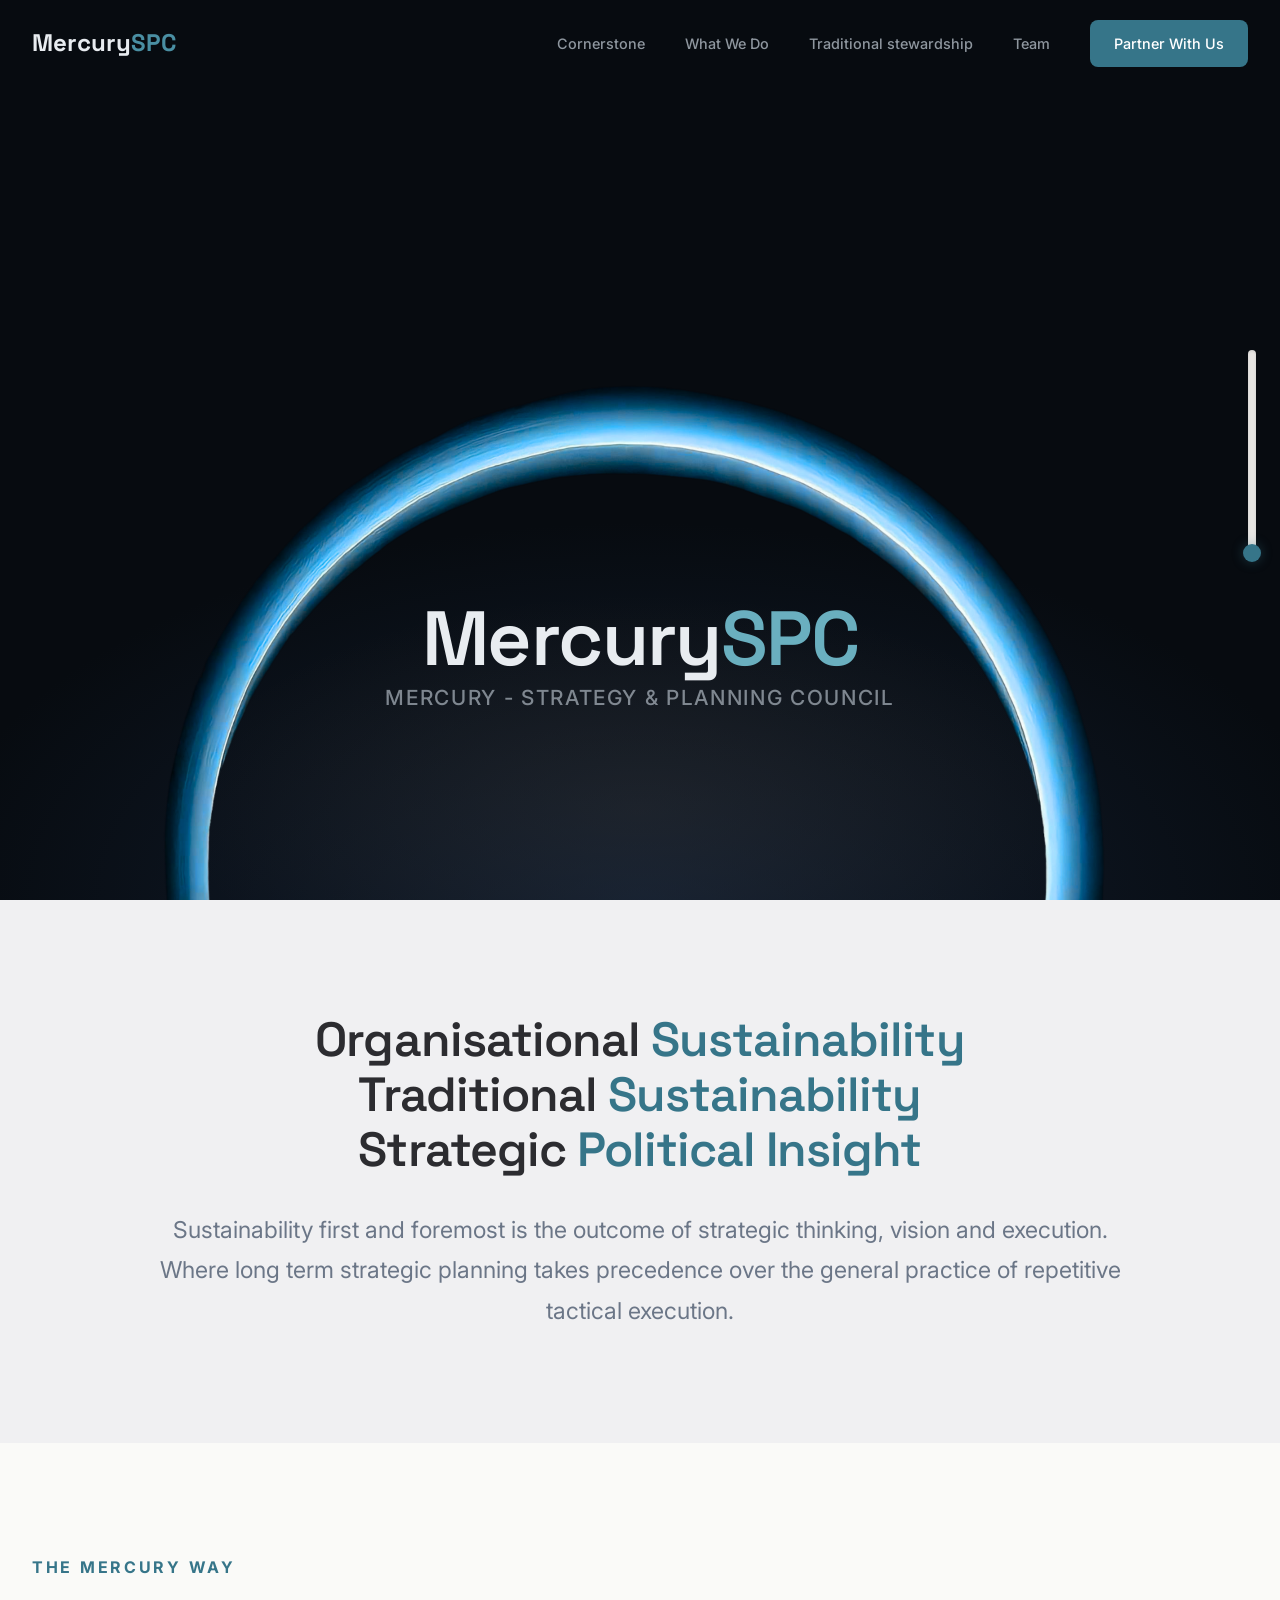
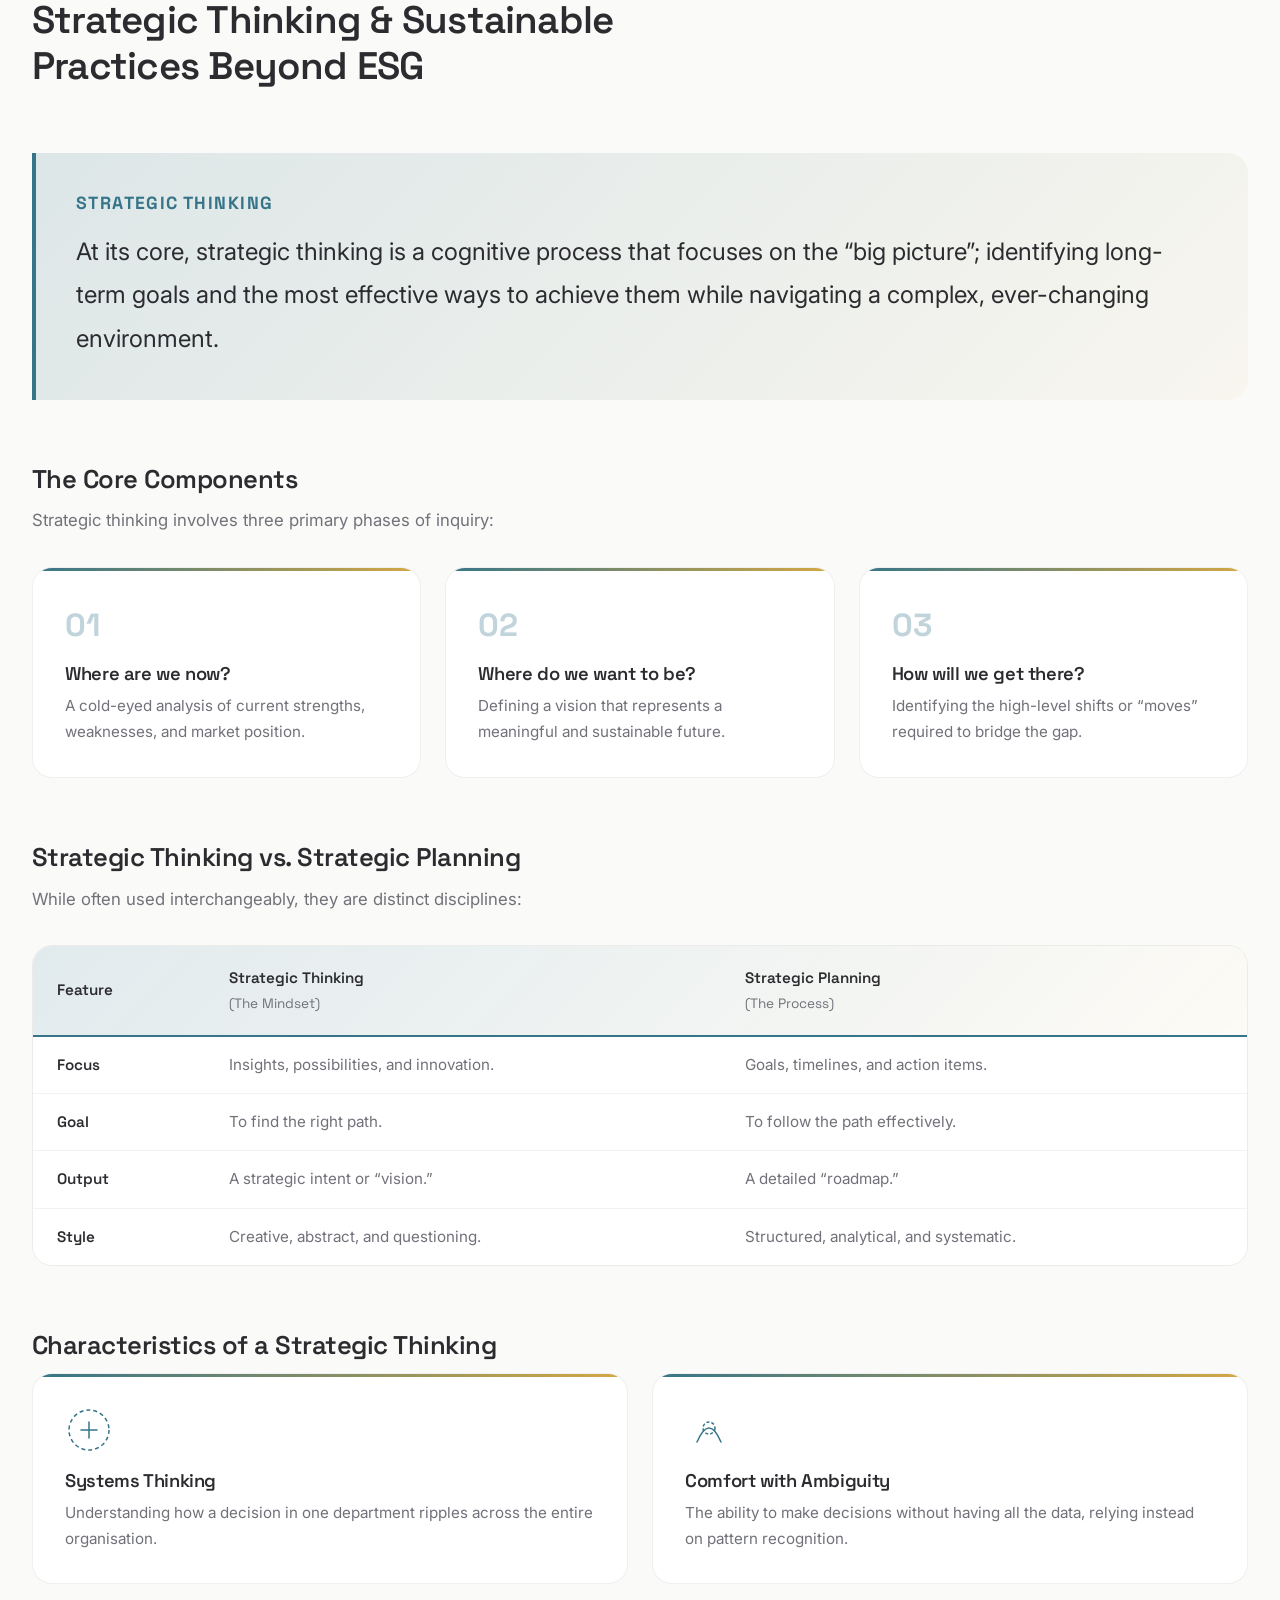
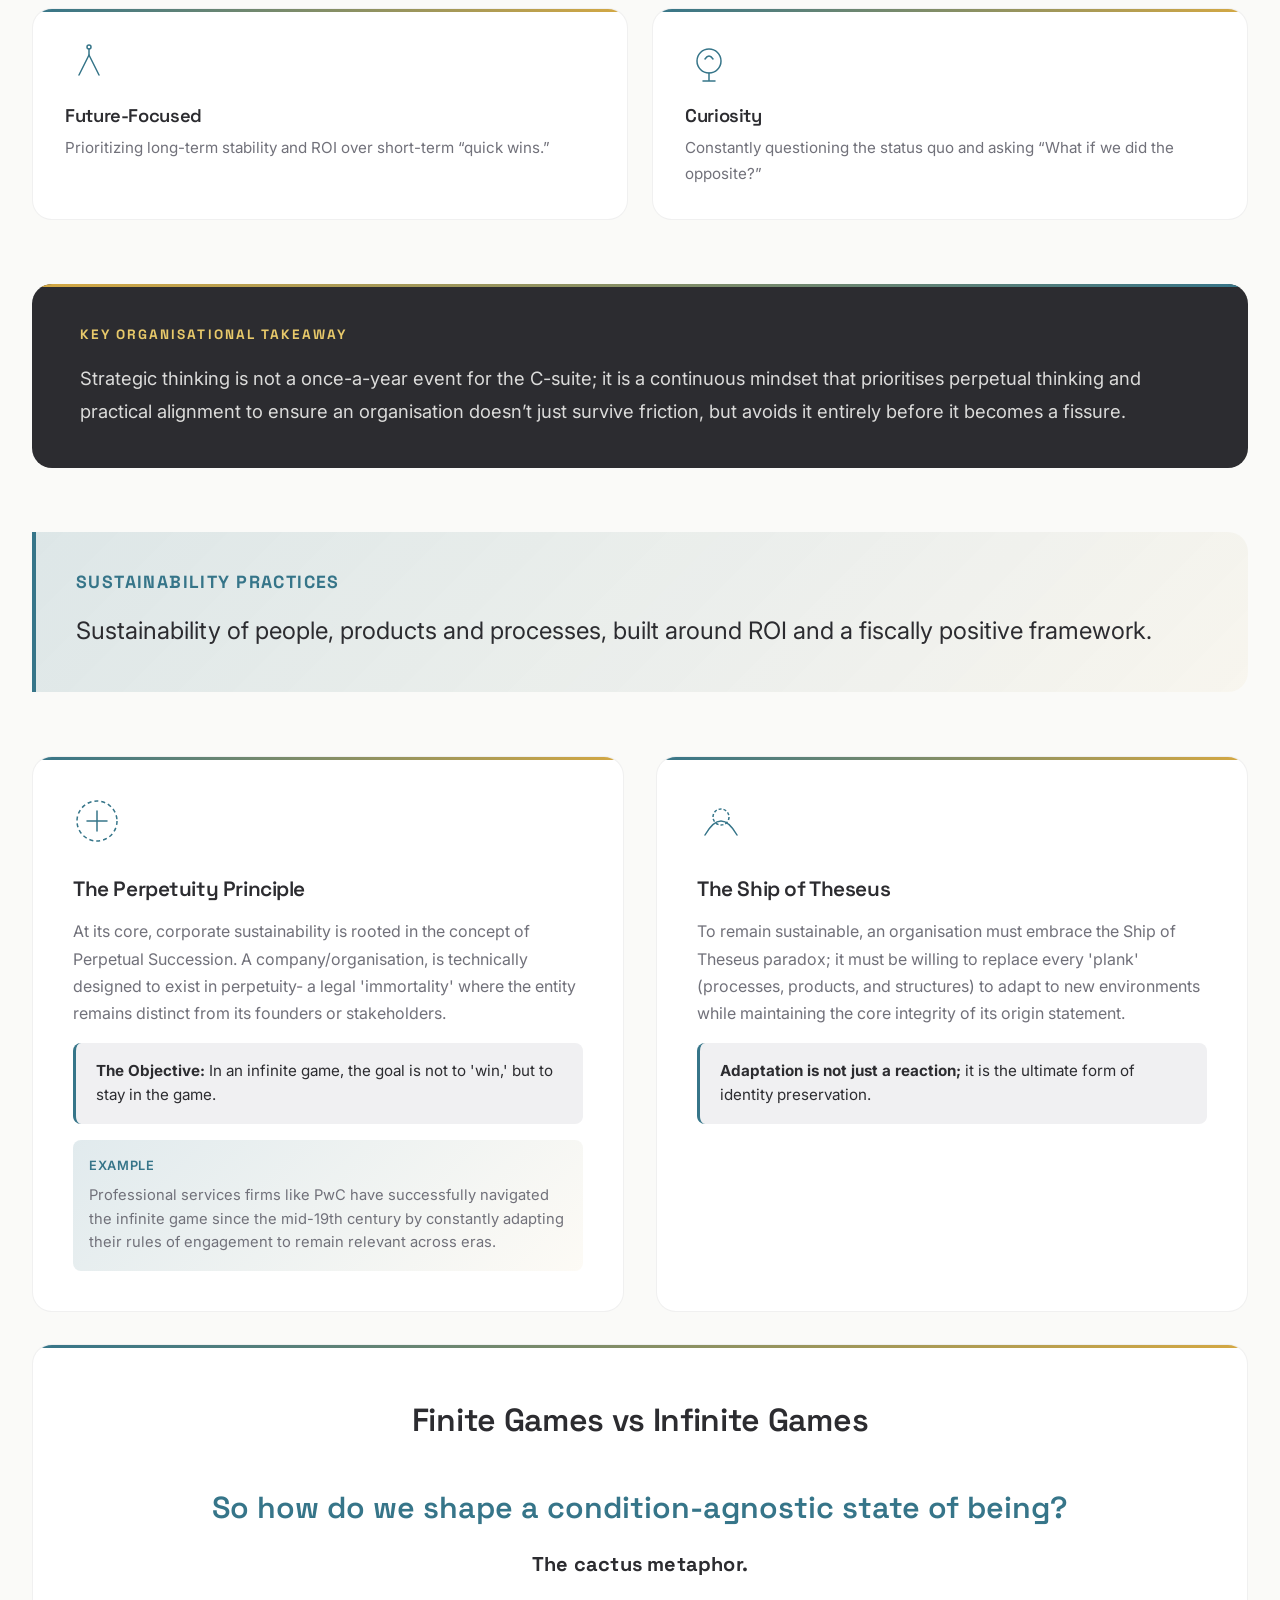
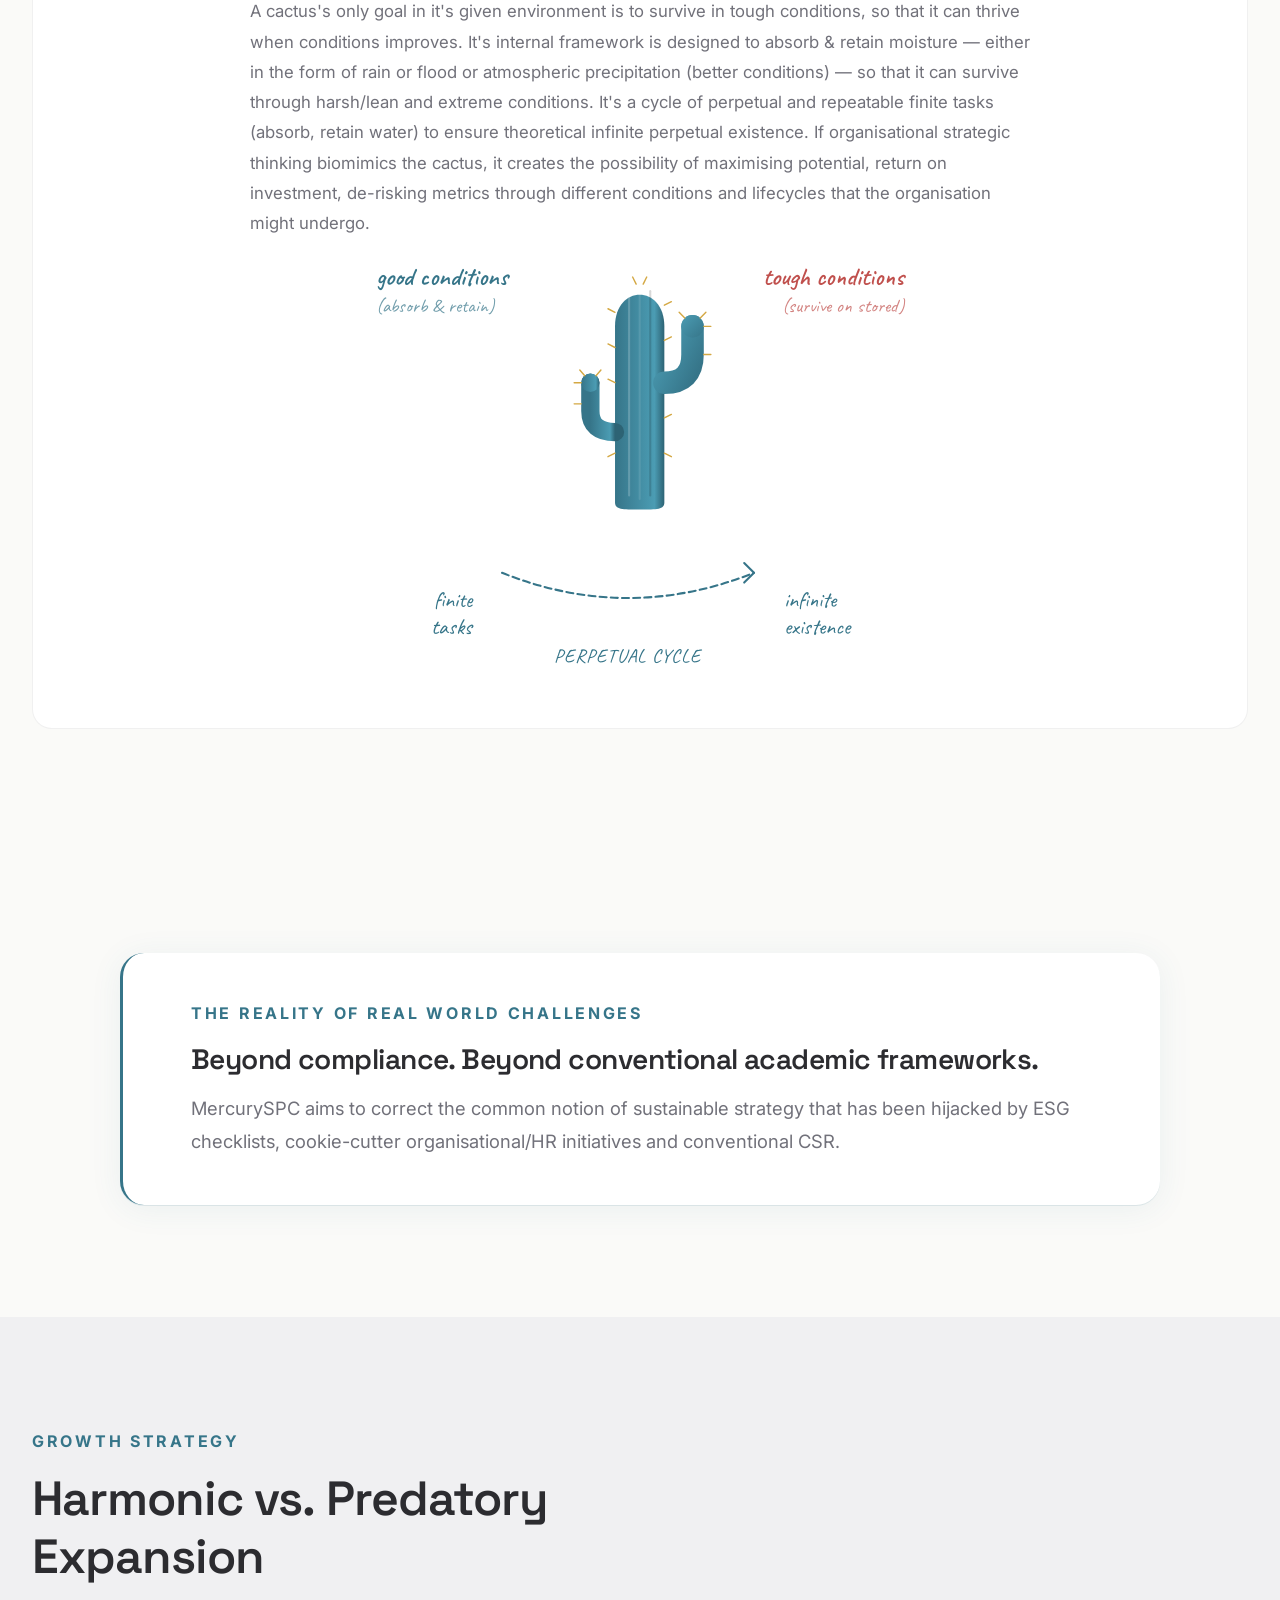
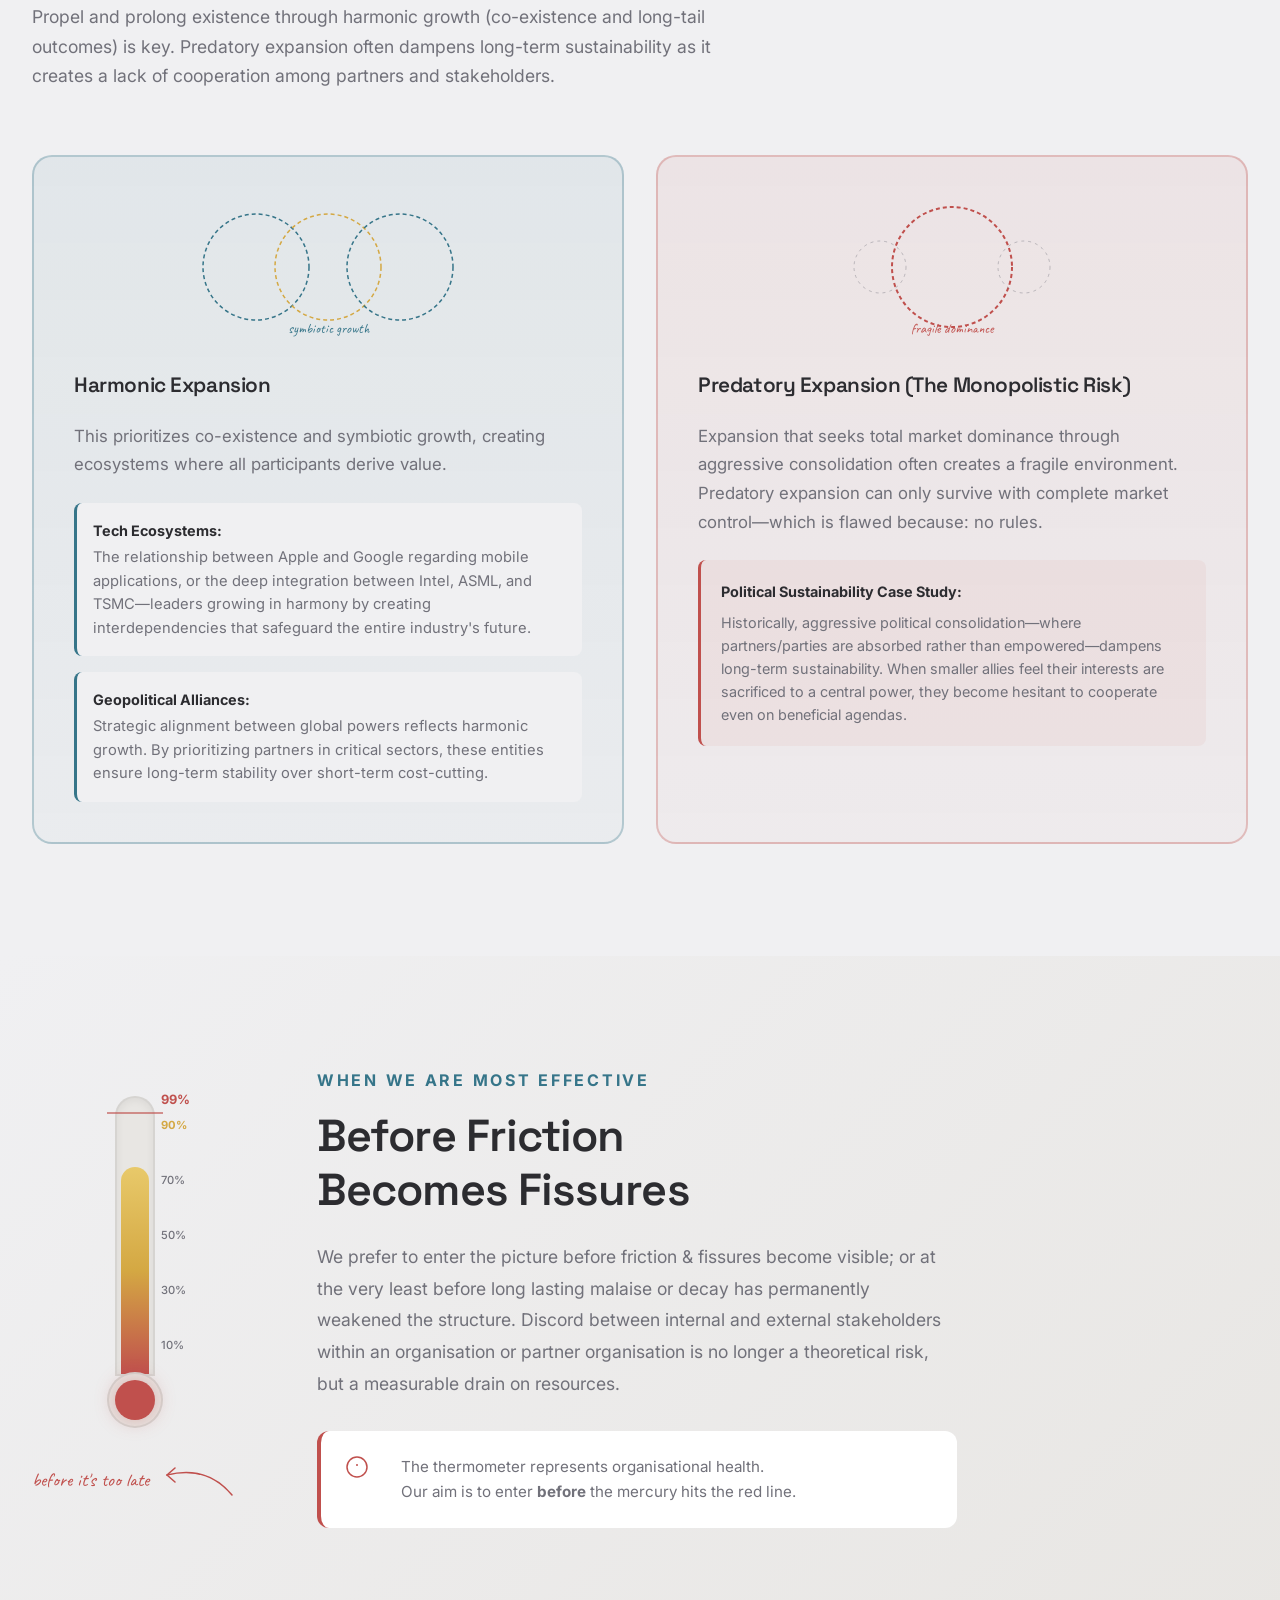
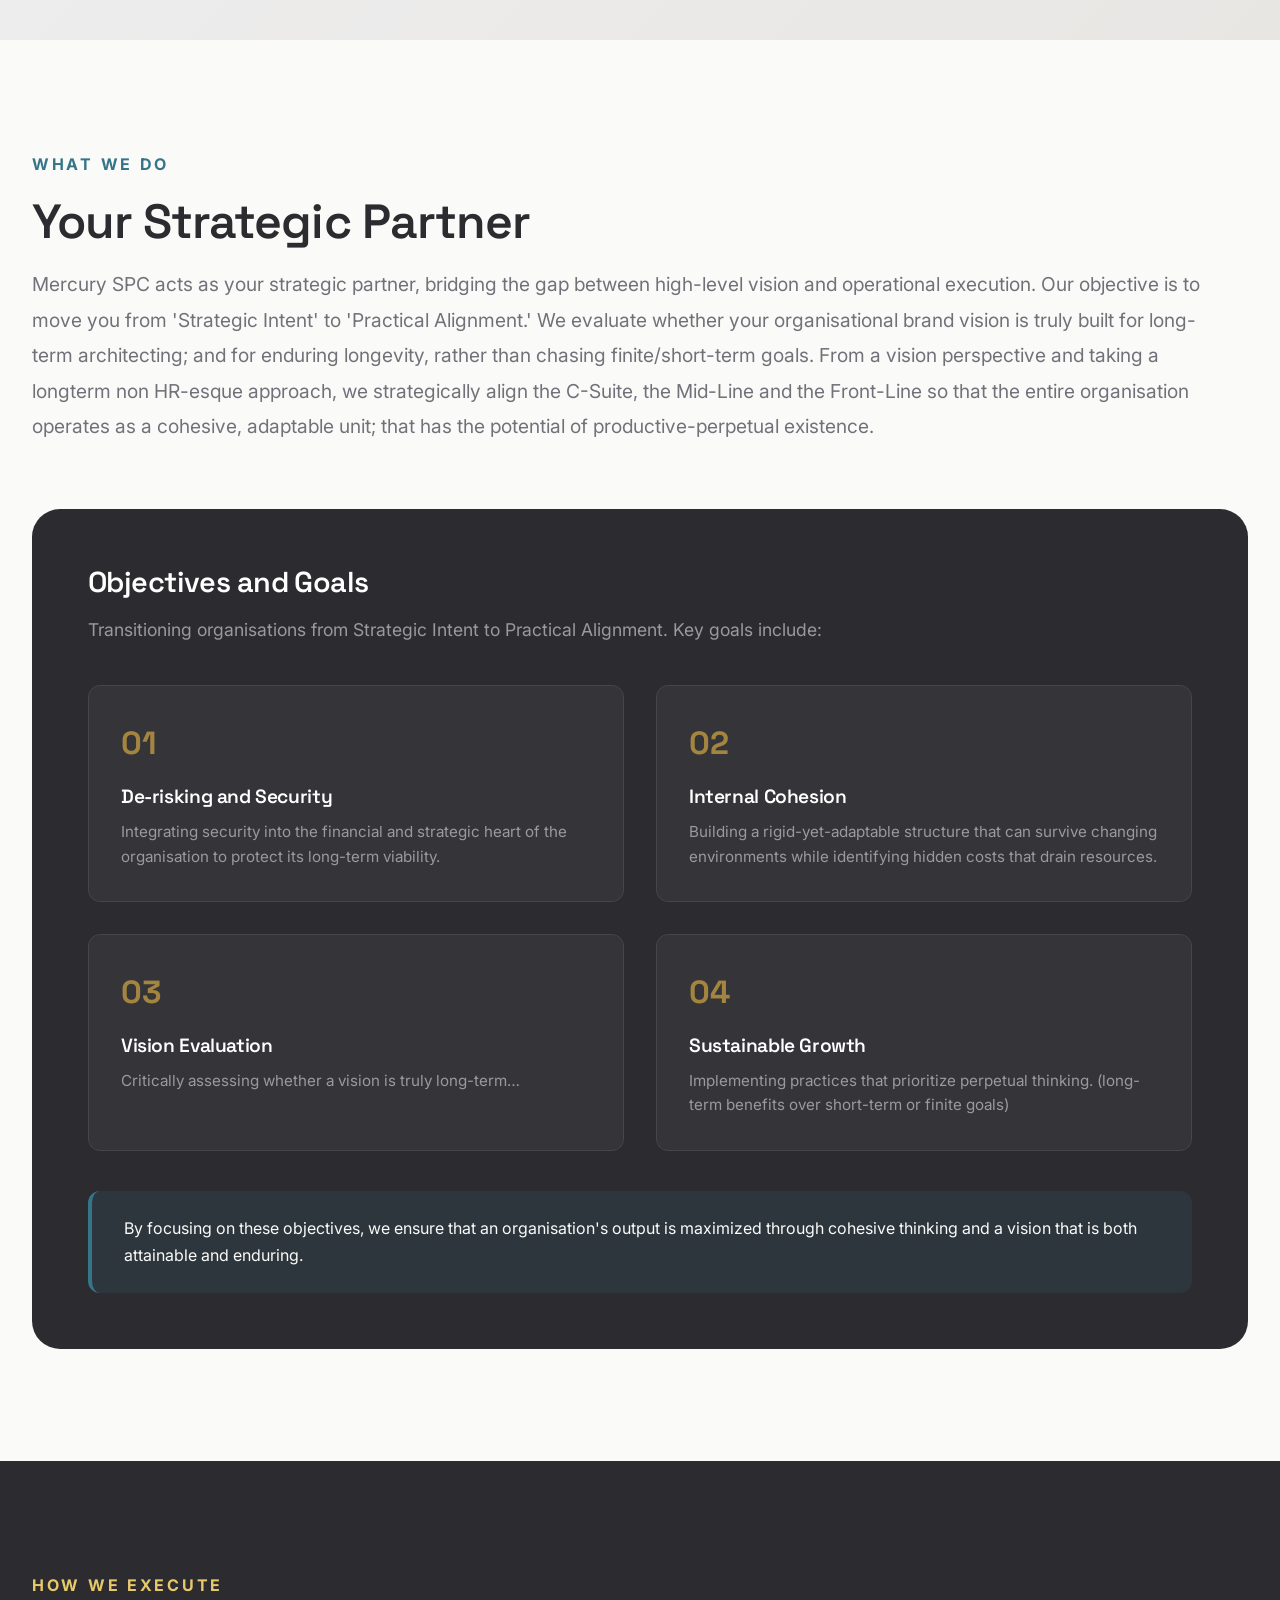
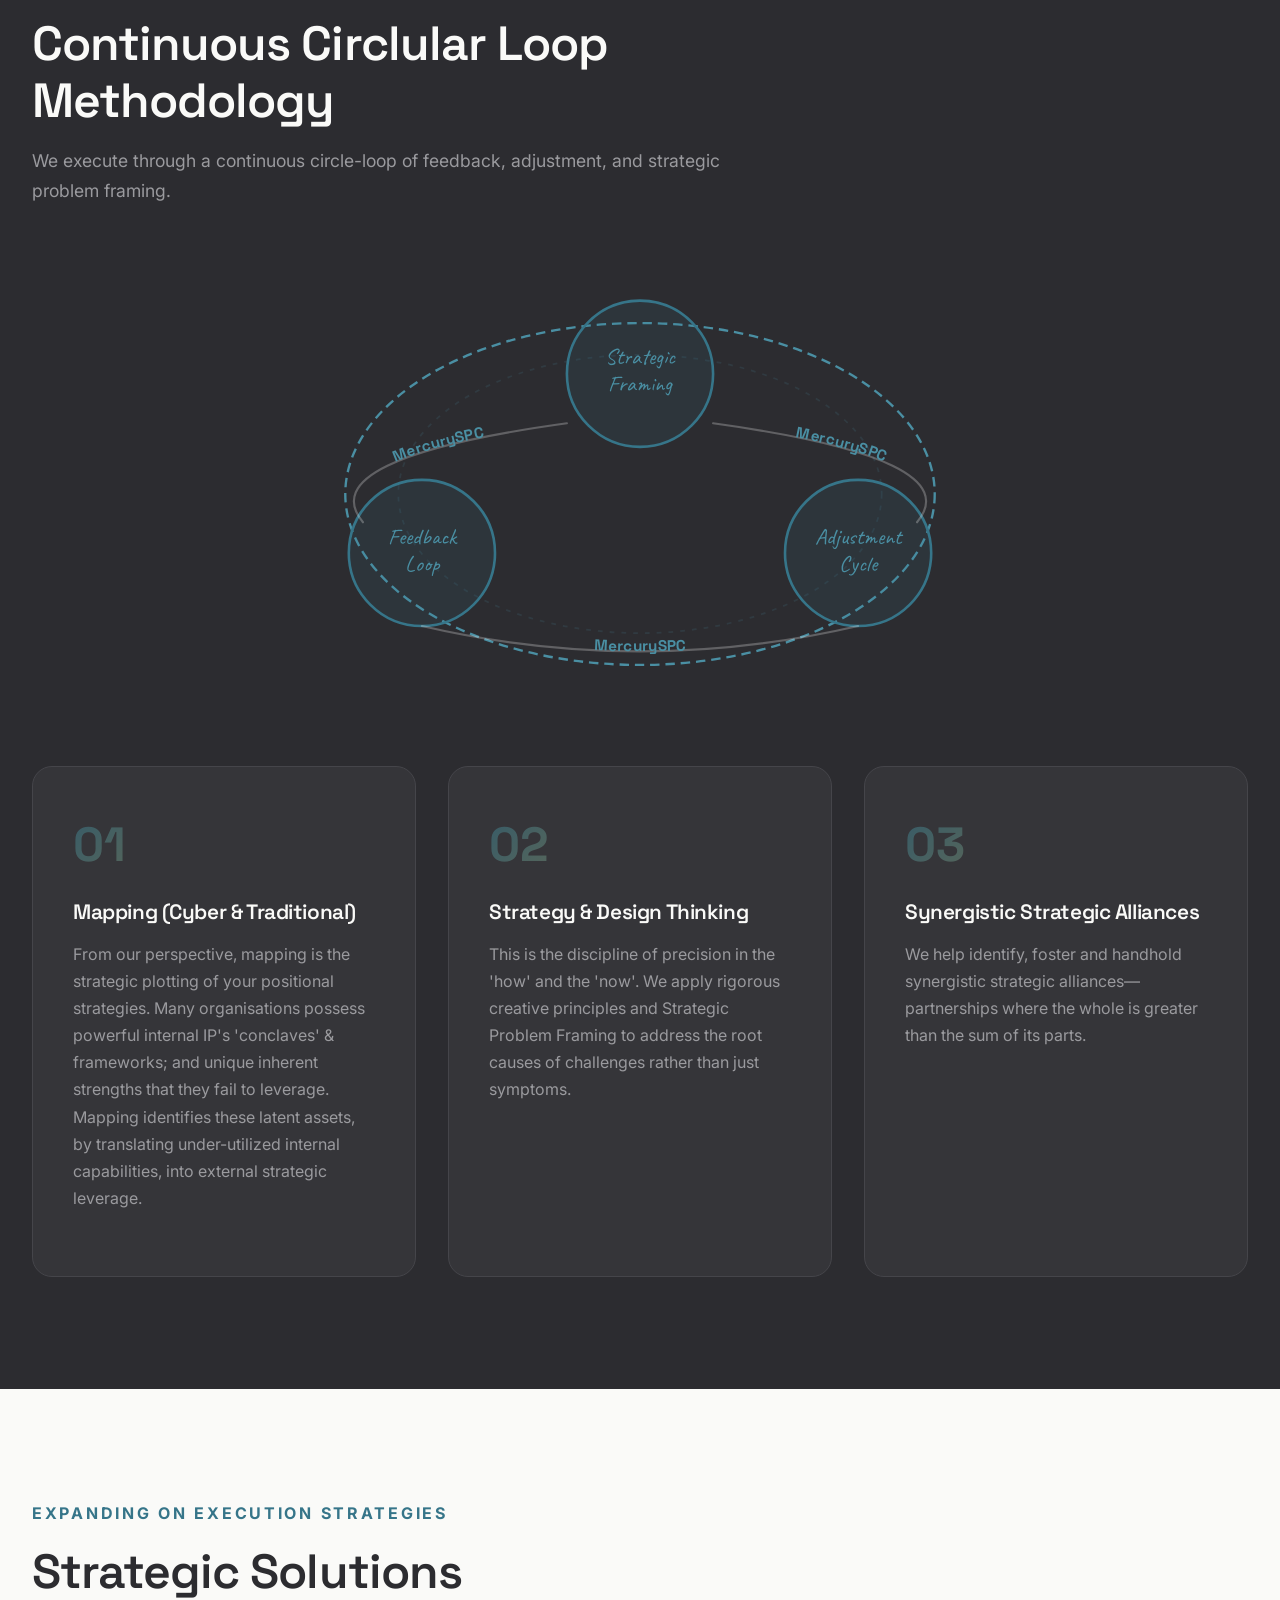
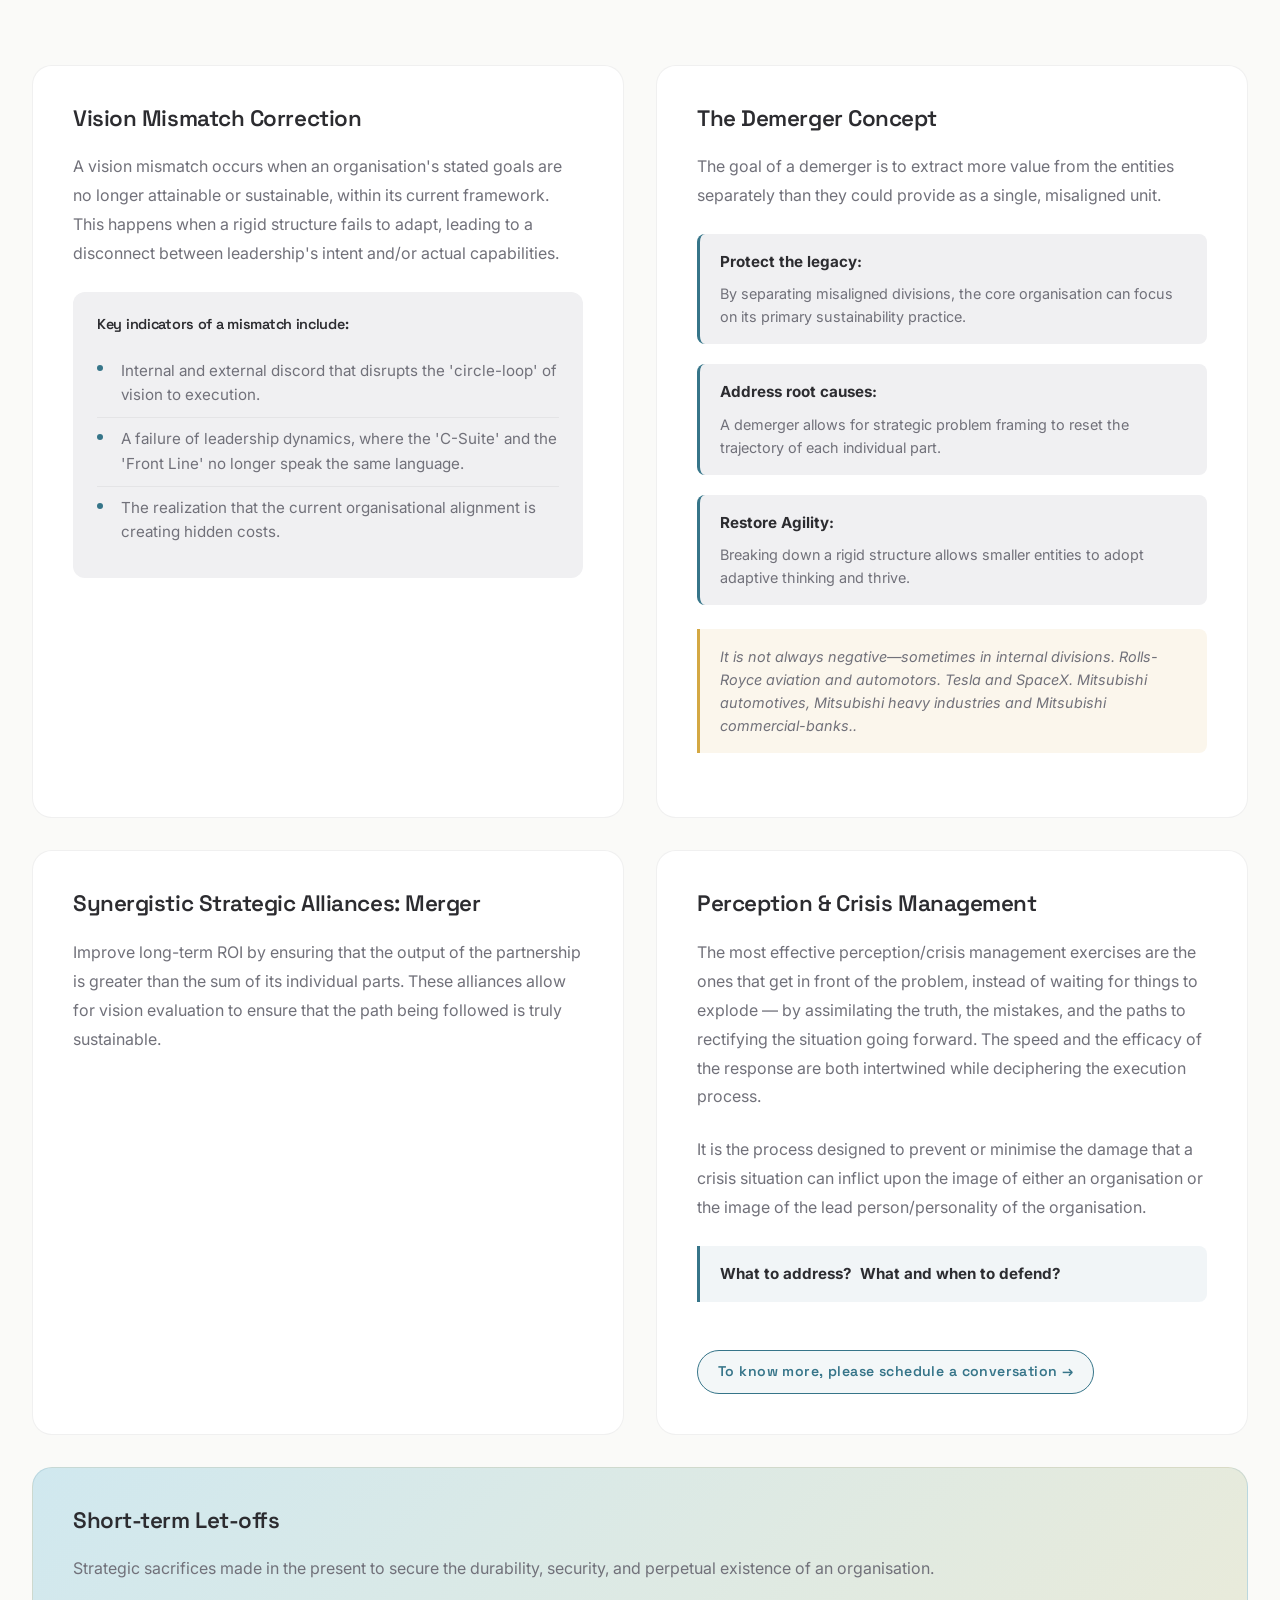
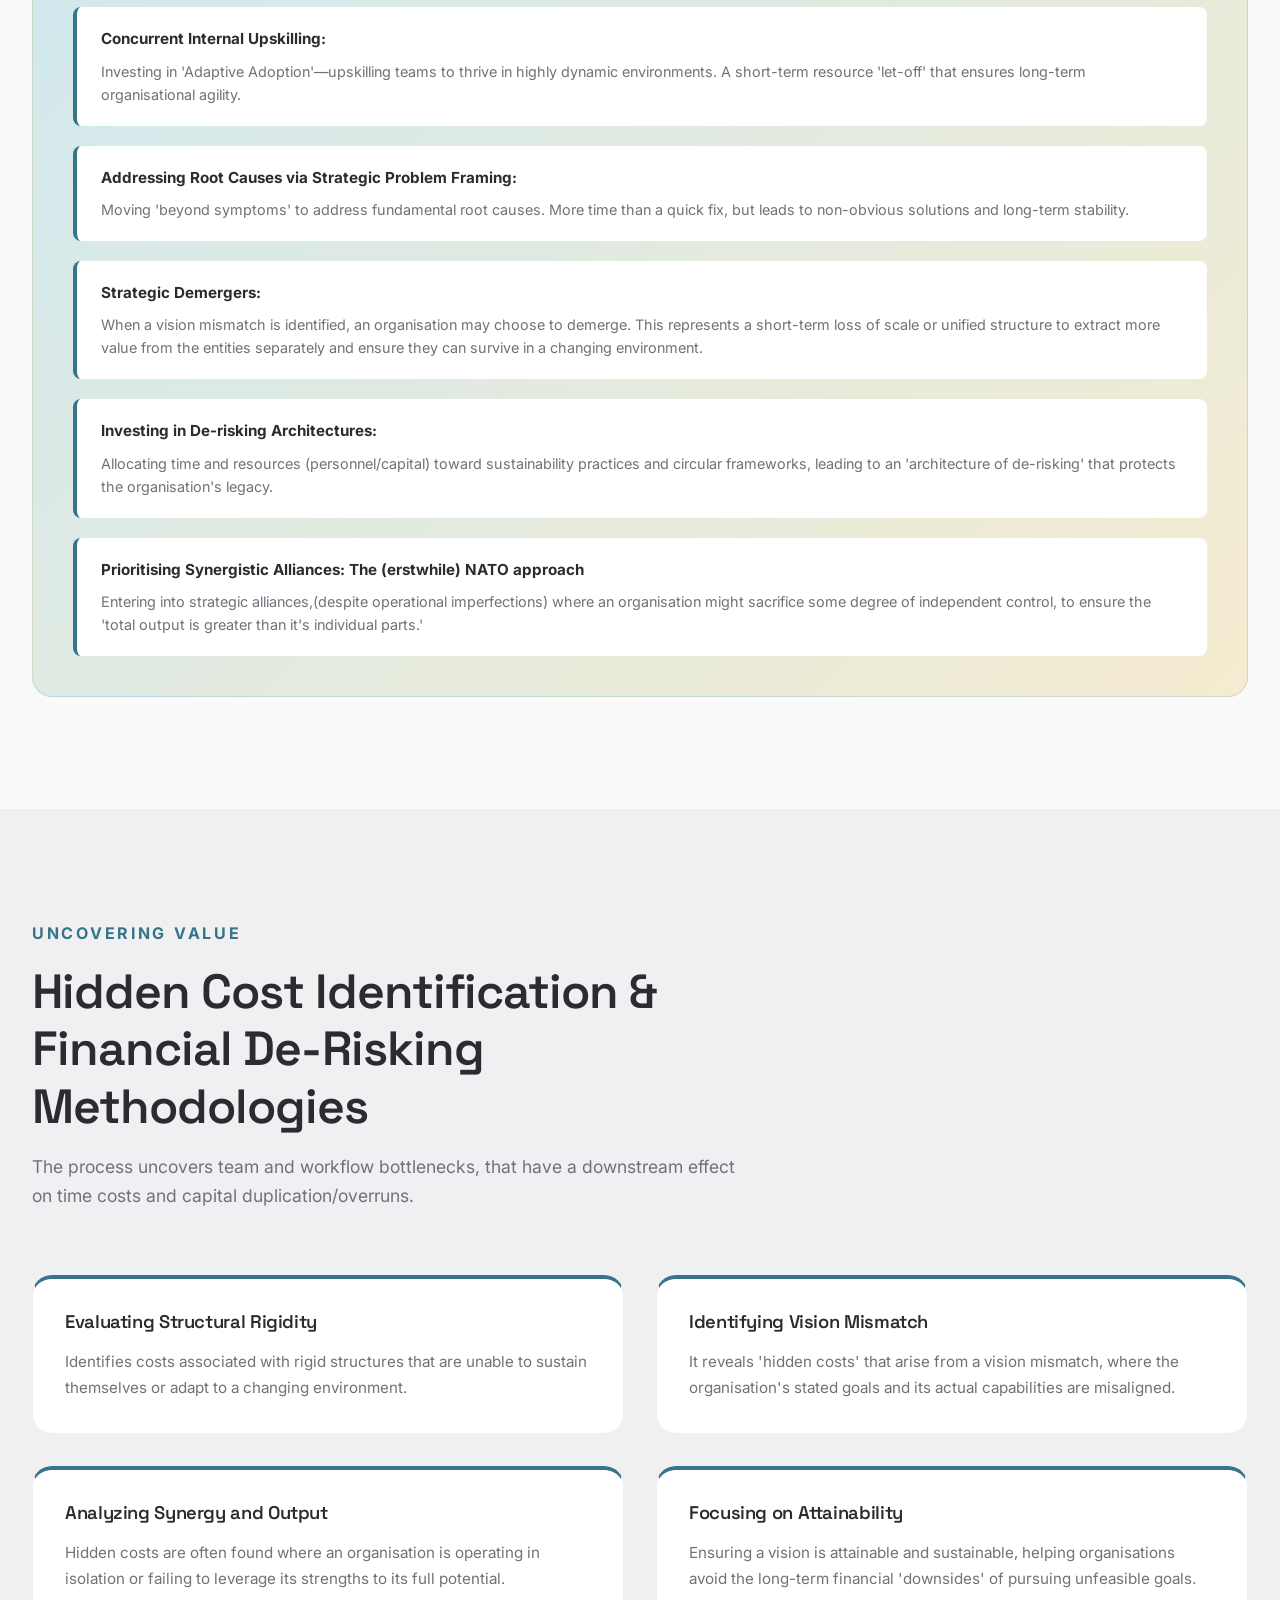
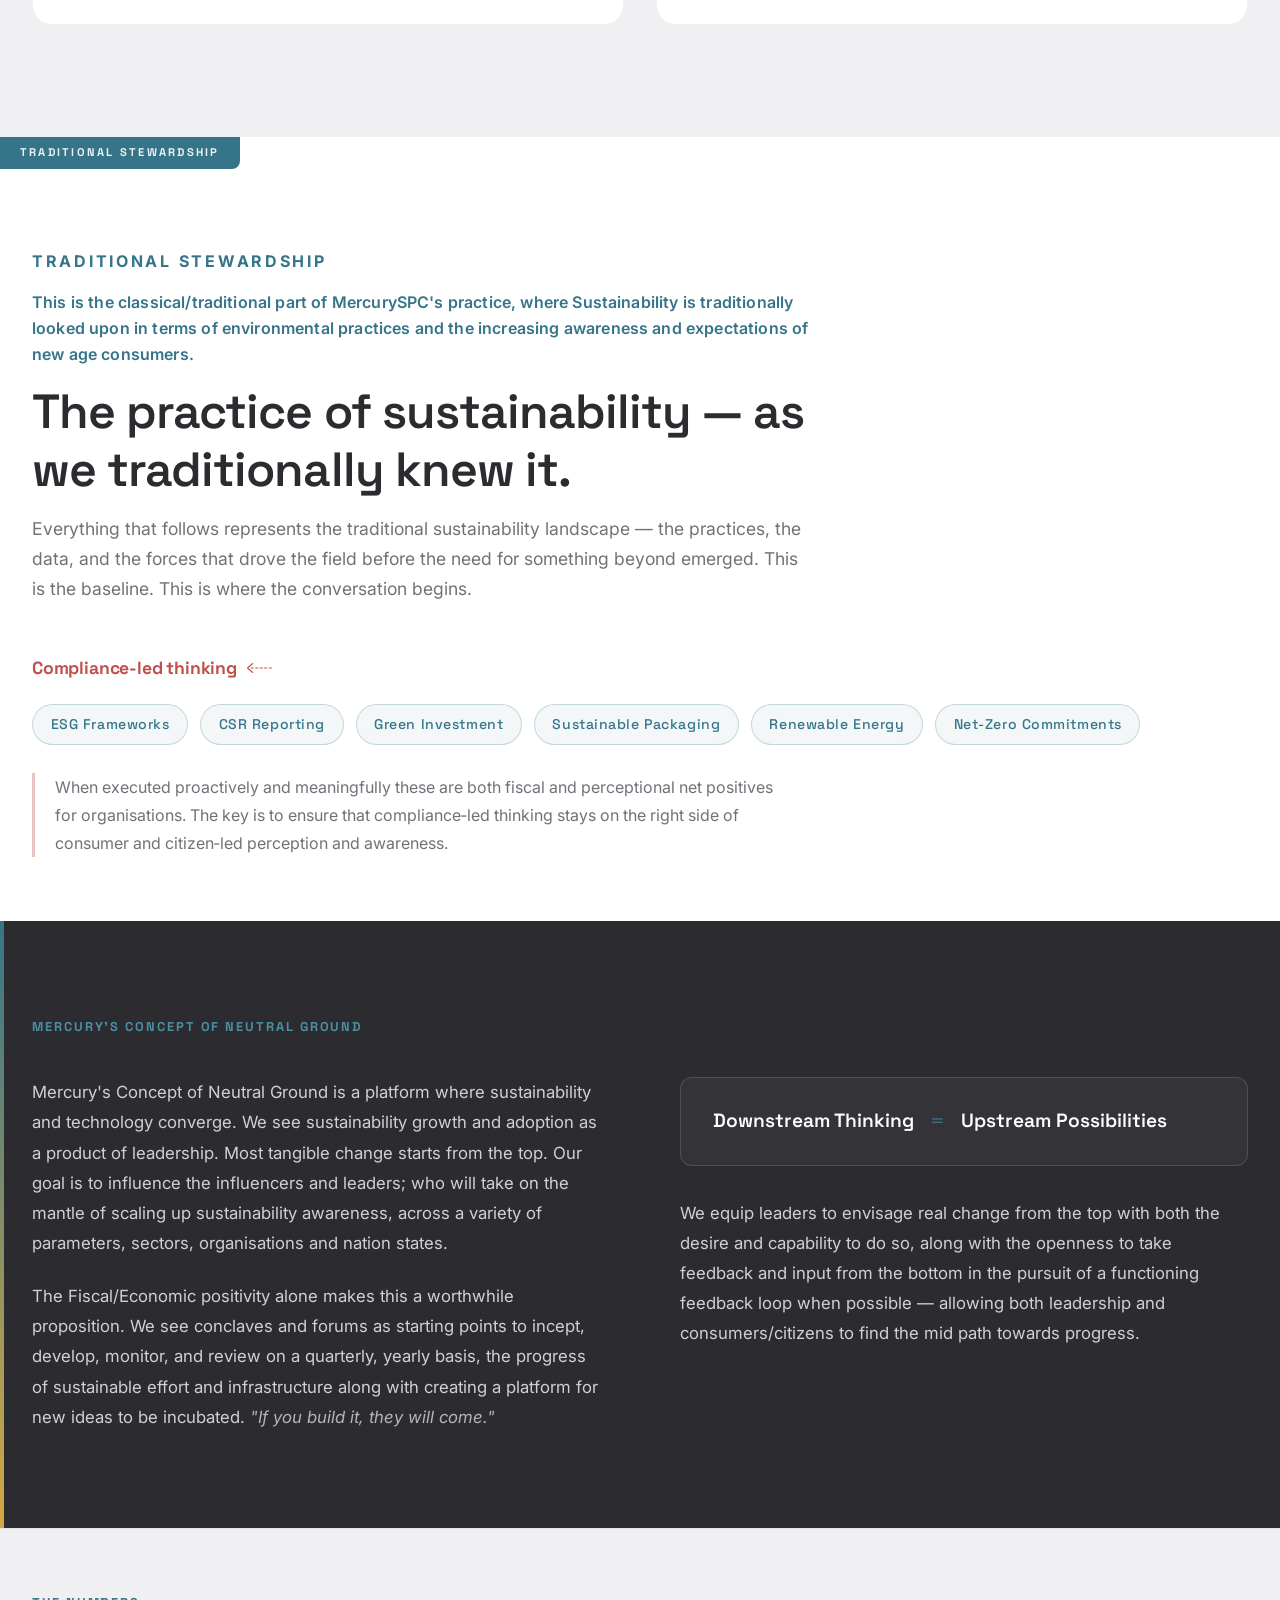
==== index.html @ 6fefcf21 "Scale expansion circle diagrams up 20%" ====
<!DOCTYPE html>
<html lang="en">
<head>
    <meta charset="UTF-8">
    <meta name="viewport" content="width=device-width, initial-scale=1.0">
    <title>Mercury SPC | Strategic Sustainability Partner</title>
    <link rel="preconnect" href="https://fonts.googleapis.com">
    <link rel="preconnect" href="https://fonts.gstatic.com" crossorigin>
    <link href="https://fonts.googleapis.com/css2?family=Space+Grotesk:wght@300;400;500;600;700&family=Inter:wght@300;400;500;600;700&family=Caveat:wght@400;500;600;700&display=swap" rel="stylesheet">
    <link rel="stylesheet" href="styles-v2.css">
</head>
<body>

    <!-- Thermometer Progress Bar -->
    <div class="thermometer-progress" id="thermometerProgress">
        <div class="thermometer-track">
            <div class="thermometer-fill" id="thermometerFill"></div>
            <div class="thermometer-bulb"></div>
        </div>
    </div>

    <!-- Navigation -->
    <nav class="nav">
        <div class="nav-container">
            <a href="#" class="nav-logo">
                <span class="logo-text">Mercury<span class="logo-spc">SPC</span></span>
            </a>
            <div class="nav-links" id="navLinks">
                <a href="#philosophy">Cornerstone</a>
                <a href="#what-we-do">What We Do</a>
                <a href="#traditional-stewardship">Traditional stewardship</a>
                <a href="#team">Team</a>
                <a href="#contact" class="nav-cta">Partner With Us</a>
            </div>
            <button class="nav-toggle" id="navToggle">
                <span></span><span></span><span></span>
            </button>
        </div>
    </nav>

    <!-- ==============================
         SECTION 1 — HERO
    ============================== -->
    <header class="hero" id="home">
        <div class="hero-bg"></div>
        <!-- Planet image rising from bottom, title centered inside the arc -->
        <div class="hero-globe-wrap">
            <div class="hero-content">
                <h1 class="hero-title">
                    <span class="title-line">Mercury</span><span class="title-line accent">SPC</span>
                </h1>
                <div class="hero-subtitle">Mercury - Strategy &amp; Planning Council</div>
            </div>
            <img src="mercury%20hero%20image%20.png" class="hero-planet-img" alt="">
        </div>
    </header>

    <!-- ==============================
         SECTION 2 — ANIMATED INTRO
    ============================== -->
    <section class="section section-intro" id="intro">
        <div class="container">
            <div class="intro-content">
                <h2 class="section-title intro-title">
                    <span class="title-line">Organisational <span class="accent">Sustainability</span></span>
                    <span class="title-line">Traditional <span class="accent">Sustainability</span></span>
                    <span class="title-line">Strategic <span class="accent"> Political Insight</span></span>
                </h2>
                <p class="intro-text">
                    Sustainability first and foremost is the outcome of strategic thinking, vision and execution. Where long term strategic planning takes precedence over the general practice of repetitive tactical execution.
                </p>
            </div>
        </div>
    </section>

    <!-- ==============================
         SECTION 3 — STRATEGIC THINKING & SUSTAINABLE PRACTICES BEYOND ESG
    ============================== -->
    <section class="section" id="philosophy">
        <div class="container">
            <div class="section-header">
                <div class="section-tag">The Mercury Way</div>
                <h2 class="section-title philosophy-title">Strategic Thinking &amp; Sustainable<br>Practices Beyond&nbsp;ESG</h2>
            </div>

            <div class="content-block highlight-block">
                <h3 class="highlight-block-header">Strategic Thinking</h3>
                <p class="large-text">At its core, strategic thinking is a cognitive process that focuses on the &ldquo;big picture&rdquo;; identifying long-term goals and the most effective ways to achieve them while navigating a complex, ever-changing environment.</p>
            </div>

            <!-- The Core Components -->
            <div class="content-block core-components">
                <h3 class="subsection-title">The Core Components</h3>
                <p class="subsection-intro">Strategic thinking involves three primary phases of inquiry:</p>
                <div class="inquiry-phases">
                    <div class="inquiry-phase">
                        <div class="inquiry-number">01</div>
                        <h4>Where are we now?</h4>
                        <p>A cold-eyed analysis of current strengths, weaknesses, and market position.</p>
                    </div>
                    <div class="inquiry-phase">
                        <div class="inquiry-number">02</div>
                        <h4>Where do we want to be?</h4>
                        <p>Defining a vision that represents a meaningful and sustainable future.</p>
                    </div>
                    <div class="inquiry-phase">
                        <div class="inquiry-number">03</div>
                        <h4>How will we get there?</h4>
                        <p>Identifying the high-level shifts or &ldquo;moves&rdquo; required to bridge the gap.</p>
                    </div>
                </div>
            </div>

            <!-- Strategic Thinking vs Strategic Planning -->
            <div class="content-block comparison-block">
                <h3 class="subsection-title">Strategic Thinking vs. Strategic Planning</h3>
                <p class="subsection-intro">While often used interchangeably, they are distinct disciplines:</p>
                <div class="comparison-table-wrap">
                    <table class="comparison-table">
                        <thead>
                            <tr>
                                <th>Feature</th>
                                <th>Strategic Thinking <span class="th-sub">(The Mindset)</span></th>
                                <th>Strategic Planning <span class="th-sub">(The Process)</span></th>
                            </tr>
                        </thead>
                        <tbody>
                            <tr>
                                <td class="feature-label">Focus</td>
                                <td>Insights, possibilities, and innovation.</td>
                                <td>Goals, timelines, and action items.</td>
                            </tr>
                            <tr>
                                <td class="feature-label">Goal</td>
                                <td>To find the right path.</td>
                                <td>To follow the path effectively.</td>
                            </tr>
                            <tr>
                                <td class="feature-label">Output</td>
                                <td>A strategic intent or &ldquo;vision.&rdquo;</td>
                                <td>A detailed &ldquo;roadmap.&rdquo;</td>
                            </tr>
                            <tr>
                                <td class="feature-label">Style</td>
                                <td>Creative, abstract, and questioning.</td>
                                <td>Structured, analytical, and systematic.</td>
                            </tr>
                        </tbody>
                    </table>
                </div>
            </div>

            <!-- Characteristics of Strategic Thinking -->
            <div class="content-block characteristics-block">
                <h3 class="subsection-title">Characteristics of a Strategic Thinking</h3>
                <div class="characteristics-grid">
                    <div class="characteristic-card">
                        <div class="characteristic-icon">
                            <svg viewBox="0 0 48 48" fill="none"><circle cx="24" cy="24" r="20" stroke="currentColor" stroke-width="1.5" stroke-dasharray="4 3"/><path d="M16 24h16M24 16v16" stroke="currentColor" stroke-width="1.5" stroke-linecap="round"/></svg>
                        </div>
                        <h4>Systems Thinking</h4>
                        <p>Understanding how a decision in one department ripples across the entire organisation.</p>
                    </div>
                    <div class="characteristic-card">
                        <div class="characteristic-icon">
                            <svg viewBox="0 0 48 48" fill="none"><path d="M12 36 Q24 8 36 36" stroke="currentColor" stroke-width="1.5" fill="none" stroke-linecap="round"/><circle cx="24" cy="22" r="6" stroke="currentColor" stroke-width="1.5" stroke-dasharray="3 2"/></svg>
                        </div>
                        <h4>Comfort with Ambiguity</h4>
                        <p>The ability to make decisions without having all the data, relying instead on pattern recognition.</p>
                    </div>
                    <div class="characteristic-card">
                        <div class="characteristic-icon">
                            <svg viewBox="0 0 48 48" fill="none"><path d="M14 34 L24 14 L34 34" stroke="currentColor" stroke-width="1.5" fill="none" stroke-linecap="round" stroke-linejoin="round"/><line x1="24" y1="14" x2="24" y2="8" stroke="currentColor" stroke-width="1.5" stroke-linecap="round"/><circle cx="24" cy="6" r="2" stroke="currentColor" stroke-width="1.5"/></svg>
                        </div>
                        <h4>Future-Focused</h4>
                        <p>Prioritizing long-term stability and ROI over short-term &ldquo;quick wins.&rdquo;</p>
                    </div>
                    <div class="characteristic-card">
                        <div class="characteristic-icon">
                            <svg viewBox="0 0 48 48" fill="none"><circle cx="24" cy="20" r="12" stroke="currentColor" stroke-width="1.5"/><path d="M24 32v8M18 40h12" stroke="currentColor" stroke-width="1.5" stroke-linecap="round"/><path d="M20 18 Q24 12 28 18" stroke="currentColor" stroke-width="1.5" fill="none" stroke-linecap="round"/></svg>
                        </div>
                        <h4>Curiosity</h4>
                        <p>Constantly questioning the status quo and asking &ldquo;What if we did the opposite?&rdquo;</p>
                    </div>
                </div>
            </div>

            <!-- Key Organisational Takeaway -->
            <div class="content-block takeaway-block">
                <div class="takeaway-inner">
                    <div class="takeaway-label">Key Organisational Takeaway</div>
                    <p>Strategic thinking is not a once-a-year event for the C-suite; it is a continuous mindset that prioritises perpetual thinking and practical alignment to ensure an organisation doesn&rsquo;t just survive friction, but avoids it entirely before it becomes a fissure.</p>
                </div>
            </div>

            <div class="content-block highlight-block">
                <h3 class="highlight-block-header">Sustainability Practices</h3>
                <p class="large-text">Sustainability of people, products and processes, built around ROI and a fiscally positive framework.</p>
            </div>

            <div class="philosophy-flow">
                <!-- Pointer 1: Perpetuity -->
                <div class="pointer-card">
                    <div class="pointer-icon">
                        <svg viewBox="0 0 48 48" fill="none"><circle cx="24" cy="24" r="20" stroke="currentColor" stroke-width="1.5" stroke-dasharray="4 3"/><path d="M24 14v20M14 24h20" stroke="currentColor" stroke-width="1.5" stroke-linecap="round"/></svg>
                    </div>
                    <h3>The Perpetuity Principle</h3>
                    <p>At its core, corporate sustainability is rooted in the concept of Perpetual Succession. A company/organisation, is technically designed to exist in perpetuity- a legal 'immortality' where the entity remains distinct from its founders or stakeholders.</p>
                    <div class="card-highlight">
                        <strong>The Objective:</strong> In an infinite game, the goal is not to 'win,' but to stay in the game.
                    </div>
                    <div class="card-example">
                        <span class="example-label">Example</span>
                        <p>Professional services firms like PwC have successfully navigated the infinite game since the mid-19th century by constantly adapting their rules of engagement to remain relevant across eras.</p>
                    </div>
                </div>

                <!-- Pointer 2: Ship of Theseus -->
                <div class="pointer-card">
                    <div class="pointer-icon">
                        <svg viewBox="0 0 48 48" fill="none"><path d="M8 38 Q24 10 40 38" stroke="currentColor" stroke-width="1.5" fill="none" stroke-linecap="round"/><circle cx="24" cy="20" r="8" stroke="currentColor" stroke-width="1.5" stroke-dasharray="3 2"/></svg>
                    </div>
                    <h3>The Ship of Theseus</h3>
                    <p>To remain sustainable, an organisation must embrace the Ship of Theseus paradox; it must be willing to replace every 'plank' (processes, products, and structures) to adapt to new environments while maintaining the core integrity of its origin statement.</p>
                    <div class="card-highlight">
                        <strong>Adaptation is not just a reaction;</strong> it is the ultimate form of identity preservation.
                    </div>
                </div>

                <!-- Sketch Panel: Cactus Metaphor -->
                <div class="sketch-panel">
                    <div class="sketch-panel-inner">
                        <h3 class="sketch-panel-title">Finite Games vs Infinite Games</h3>

                        <p class="cactus-question">So how do we shape a condition&#8209;agnostic state of being?</p>
                        <p class="cactus-kicker">The cactus metaphor.</p>
                        <p class="cactus-body">A cactus's only goal in it's given environment is to survive in tough conditions, so that it can thrive when conditions improves. It's internal framework is designed to absorb &amp; retain moisture — either in the form of rain or flood or atmospheric precipitation (better conditions) — so that it can survive through harsh/lean and extreme conditions. It's a cycle of perpetual and repeatable finite tasks (absorb, retain water) to ensure theoretical infinite perpetual existence. If organisational strategic thinking biomimics the cactus, it creates the possibility of maximising potential, return on investment, de-risking metrics through different conditions and lifecycles that the organisation might undergo.</p>

                        <!-- Cactus 3D Illustration with labels -->
                        <div class="cactus-illustration-wrap">
                            <!-- Top labels row -->
                            <div class="cactus-top-labels">
                                <div class="cactus-label cactus-label-left">
                                    <span class="cactus-label-title good">good conditions</span>
                                    <span class="cactus-label-sub good">(absorb &amp; retain)</span>
                                </div>
                                <div class="cactus-label cactus-label-right">
                                    <span class="cactus-label-title tough">tough conditions</span>
                                    <span class="cactus-label-sub tough">(survive on stored)</span>
                                </div>
                            </div>

                            <!-- Cactus Interactive SVG -->
                            <div class="cactus-3d cactus-interactive">
                                <svg viewBox="0 20 300 440" fill="none" xmlns="http://www.w3.org/2000/svg" class="cactus-sway-svg">
                                    <style>
                                        .cactus-sway-svg { height: 310px; width: auto; overflow: visible; display: block; margin: -1.5rem auto -2rem; }
                                        .cactus-sway-group { 
                                            transform-origin: 150px 380px; 
                                            animation: sway 6s ease-in-out infinite alternate; 
                                        }
                                        .cactus-sway-group:hover {
                                            animation: sway 3s ease-in-out infinite alternate;
                                            cursor: pointer;
                                        }
                                        /* Interactive arm jiggle on hover */
                                        .arm-left { transform-origin: 120px 240px; transition: transform 0.4s cubic-bezier(0.34, 1.56, 0.64, 1); }
                                        .cactus-sway-group:hover .arm-left { transform: rotate(-8deg); }
                                        
                                        .arm-right { transform-origin: 180px 180px; transition: transform 0.4s cubic-bezier(0.34, 1.56, 0.64, 1); }
                                        .cactus-sway-group:hover .arm-right { transform: rotate(10deg); }

                                        @keyframes sway {
                                            0%   { transform: rotate(-3deg); }
                                            50%  { transform: rotate(3deg); }
                                            100% { transform: rotate(-3deg); }
                                        }
                                    </style>
                                    <defs>
                                        <!-- Flat graphic gradients mapping the Mercury SPC teal/gold/red scheme in a fun way -->
                                        <linearGradient id="bodyGrad" x1="0" y1="0" x2="1" y2="0">
                                            <stop offset="0%" stop-color="var(--teal, #367589)"/>
                                            <stop offset="80%" stop-color="#4B9CB3"/>
                                            <stop offset="100%" stop-color="#2D6374"/>
                                        </linearGradient>
                                        <!-- Adjusted gradient for stones to look like the reference image -->
                                        <linearGradient id="stoneGrad" x1="0" y1="0" x2="0" y2="1">
                                            <stop offset="0%" stop-color="#E86A58"/>
                                            <stop offset="100%" stop-color="#B23326"/>
                                        </linearGradient>
                                        <linearGradient id="stoneGradDark" x1="0" y1="0" x2="0" y2="1">
                                            <stop offset="0%" stop-color="#D34B3B"/>
                                            <stop offset="100%" stop-color="#8F1F15"/>
                                        </linearGradient>
                                        <linearGradient id="armGrad" x1="0" y1="0" x2="1" y2="1">
                                            <stop offset="0%" stop-color="#4B9CB3"/>
                                            <stop offset="100%" stop-color="var(--teal, #367589)"/>
                                        </linearGradient>
                                    </defs>

                                        <!-- Back stones - removed -->
                                        <!-- path removal requested by user -->
                                        
                                        <!-- Main front stones - removed -->
                                        <!-- path removal requested by user -->
                                        
                                        <!-- Small pebble details - removed -->
                                        <!-- path removal requested by user -->

                                    <!-- Cactus swaying group -->
                                    <g class="cactus-sway-group">
                                        <!-- Main body segment -->
                                        <path d="M115 100 C115 40 185 40 185 100 L185 350 C185 360 175 360 150 360 C125 360 115 360 115 350 Z" fill="url(#bodyGrad)" />
                                        
                                        <!-- Left Arm -->
                                        <g class="arm-left">
                                            <!-- connecting bit -->
                                            <path d="M115 250 Q80 250 80 220 L80 180" fill="none" stroke="url(#bodyGrad)" stroke-width="26" stroke-linecap="round"/>
                                            <circle cx="80" cy="180" r="13" fill="url(#bodyGrad)"/>
                                            <!-- Prickles on Left Arm -->
                                            <line x1="67" y1="180" x2="57" y2="180" stroke="var(--gold)" stroke-width="2" stroke-linecap="round"/>
                                            <line x1="72" y1="170" x2="65" y2="162" stroke="var(--gold)" stroke-width="2" stroke-linecap="round"/>
                                            <line x1="88" y1="170" x2="95" y2="162" stroke="var(--gold)" stroke-width="2" stroke-linecap="round"/>
                                            <line x1="67" y1="210" x2="57" y2="210" stroke="var(--gold)" stroke-width="2" stroke-linecap="round"/>
                                        </g>

                                        <!-- Right Arm -->
                                        <g class="arm-right">
                                            <path d="M185 180 Q225 180 225 140 L225 100" fill="none" stroke="url(#armGrad)" stroke-width="32" stroke-linecap="round"/>
                                            <circle cx="225" cy="100" r="16" fill="url(#armGrad)"/>
                                            <!-- Prickles on Right Arm -->
                                            <line x1="241" y1="100" x2="251" y2="100" stroke="var(--gold)" stroke-width="2" stroke-linecap="round"/>
                                            <line x1="236" y1="88" x2="244" y2="80" stroke="var(--gold)" stroke-width="2" stroke-linecap="round"/>
                                            <line x1="214" y1="88" x2="206" y2="80" stroke="var(--gold)" stroke-width="2" stroke-linecap="round"/>
                                            <line x1="241" y1="140" x2="251" y2="140" stroke="var(--gold)" stroke-width="2" stroke-linecap="round"/>
                                        </g>

                                        <!-- Lines/Ribs on main body -->
                                        <line x1="135" y1="50" x2="135" y2="340" stroke="rgba(255,255,255,0.2)" stroke-width="3" stroke-linecap="round"/>
                                        <line x1="165" y1="50" x2="165" y2="340" stroke="rgba(0,0,0,0.15)" stroke-width="3" stroke-linecap="round"/>
                                        <line x1="150" y1="42" x2="150" y2="345" stroke="rgba(255,255,255,0.1)" stroke-width="3" stroke-linecap="round"/>

                                        <!-- Prickles on Main body -->
                                        <g stroke="var(--gold)" stroke-width="2" stroke-linecap="round">
                                            <line x1="115" y1="80" x2="105" y2="75" />
                                            <line x1="115" y1="130" x2="105" y2="125" />
                                            <line x1="115" y1="180" x2="105" y2="175" />
                                            <line x1="115" y1="280" x2="105" y2="285" />
                                            
                                            <line x1="185" y1="70" x2="195" y2="65" />
                                            <line x1="185" y1="120" x2="195" y2="115" />
                                            <line x1="185" y1="230" x2="195" y2="225" />
                                            <line x1="185" y1="280" x2="195" y2="285" />

                                            <line x1="145" y1="40" x2="140" y2="30" />
                                            <line x1="155" y1="40" x2="160" y2="30" />
                                        </g>
                                    </g>
                                </svg>
                            </div>

                            <!-- Bottom labels + perpetual cycle -->
                            <div class="cactus-bottom-labels">
                                <span class="cactus-bottom-label left">finite<br>tasks</span>
                                <div class="cactus-cycle-arrow">
                                    <svg viewBox="0 0 200 55" fill="none" class="perpetual-arrow-svg">
                                        <path d="M10 12 Q100 48 190 12" stroke="var(--teal)" stroke-width="1.5" stroke-dasharray="5 3" fill="none" stroke-linecap="round"/>
                                        <path d="M183 5 L190 12 L183 19" stroke="var(--teal)" stroke-width="1.5" fill="none" stroke-linecap="round" stroke-linejoin="round"/>
                                    </svg>
                                    <span class="perpetual-label">PERPETUAL CYCLE</span>
                                </div>
                                <span class="cactus-bottom-label right">infinite<br>existence</span>
                            </div>
                        </div>
                    </div>
                </div>
            </div>
        </div>
    </section>

    <!-- ==============================
         SECTION 4 — STRATEGIC FRAMING
    ============================== -->
    <section class="section section-problem" id="problem">
        <div class="container">
            <div class="problem-statement" id="problemStatement">
                <div class="section-tag problem-tag">The reality of real world challenges</div>
                <h2 class="section-title">Beyond compliance. Beyond conventional academic frameworks.</h2>
                <p class="problem-text">MercurySPC aims to correct the common notion of sustainable strategy that has been hijacked by ESG checklists, cookie-cutter organisational/HR initiatives and conventional CSR.</p>
            </div>
        </div>
    </section>

    <!-- ==============================
         SECTION 5 — GROWTH STRATEGY
    ============================== -->
    <section class="section section-gray" id="growth">
        <div class="container">
            <div class="section-header">
                <div class="section-tag">Growth Strategy</div>
                <h2 class="section-title">Harmonic vs. Predatory Expansion</h2>
                <p class="section-desc">Propel and prolong existence through harmonic growth (co-existence and long-tail outcomes) is key. Predatory expansion often dampens long-term sustainability as it creates a lack of cooperation among partners and stakeholders.</p>
            </div>

            <div class="expansion-grid">
                <!-- Harmonic -->
                <div class="expansion-card expansion-positive">
                    <div class="sketch-interconnect">
                        <svg viewBox="0 0 288 144" fill="none">
                            <circle cx="72" cy="70" r="53" stroke="var(--teal)" stroke-width="1.5" stroke-dasharray="4 3"/>
                            <circle cx="144" cy="70" r="53" stroke="var(--gold)" stroke-width="1.5" stroke-dasharray="4 3"/>
                            <circle cx="216" cy="70" r="53" stroke="var(--teal)" stroke-width="1.5" stroke-dasharray="4 3"/>
                            <text x="144" y="136" font-family="Caveat" font-size="14" fill="var(--teal)" text-anchor="middle">symbiotic growth</text>
                        </svg>
                    </div>
                    <div class="expansion-header">
                        <h3>Harmonic Expansion</h3>
                    </div>
                    <p class="expansion-intro">This prioritizes co-existence and symbiotic growth, creating ecosystems where all participants derive value.</p>
                    <div class="expansion-examples">
                        <div class="example-item">
                            <strong>Tech Ecosystems:</strong>
                            <p>The relationship between Apple and Google regarding mobile applications, or the deep integration between Intel, ASML, and TSMC—leaders growing in harmony by creating interdependencies that safeguard the entire industry's future.</p>
                        </div>
                        <div class="example-item">
                            <strong>Geopolitical Alliances:</strong>
                            <p>Strategic alignment between global powers reflects harmonic growth. By prioritizing partners in critical sectors, these entities ensure long-term stability over short-term cost-cutting.</p>
                        </div>
                    </div>
                </div>

                <!-- Predatory -->
                <div class="expansion-card expansion-warning">
                    <div class="sketch-interconnect">
                        <svg viewBox="0 0 288 144" fill="none">
                            <circle cx="144" cy="70" r="60" stroke="var(--red-glow)" stroke-width="2" stroke-dasharray="4 3"/>
                            <circle cx="72" cy="70" r="26" stroke="var(--muted)" stroke-width="1" stroke-dasharray="3 4" opacity="0.4"/>
                            <circle cx="216" cy="70" r="26" stroke="var(--muted)" stroke-width="1" stroke-dasharray="3 4" opacity="0.4"/>
                            <text x="144" y="136" font-family="Caveat" font-size="14" fill="var(--red-glow)" text-anchor="middle">fragile dominance</text>
                        </svg>
                    </div>
                    <div class="expansion-header">
                        <h3>Predatory Expansion (The Monopolistic Risk)</h3>
                    </div>
                    <p class="expansion-intro">Expansion that seeks total market dominance through aggressive consolidation often creates a fragile environment. Predatory expansion can only survive with complete market control—which is flawed because: no rules.</p>
                    <div class="expansion-warning-box">
                        <strong>Political Sustainability Case Study:</strong>
                        <p>Historically, aggressive political consolidation—where partners/parties are absorbed rather than empowered—dampens long-term sustainability. When smaller allies feel their interests are sacrificed to a central power, they become hesitant to cooperate even on beneficial agendas.</p>
                    </div>
                </div>
            </div>
        </div>
    </section>

    <!-- ==============================
         SECTION 5 — WHEN MERCURY SPC IS REVEALED
    ============================== -->
    <section class="section section-thermometer" id="when-needed">
        <div class="container">
            <div class="thermometer-section-content">
                <div class="thermometer-visual">
                    <div class="thermo-device">
                        <div class="thermo-tube">
                            <div class="thermo-mercury" id="thermoMercury"></div>
                            <div class="thermo-marks">
                                <span class="thermo-mark" style="bottom: 10%">10%</span>
                                <span class="thermo-mark" style="bottom: 30%">30%</span>
                                <span class="thermo-mark" style="bottom: 50%">50%</span>
                                <span class="thermo-mark" style="bottom: 70%">70%</span>
                                <span class="thermo-mark thermo-danger" style="bottom: 90%">90%</span>
                                <span class="thermo-mark thermo-critical" style="bottom: 99%">99%</span>
                            </div>
                            <div class="thermo-redline"></div>
                        </div>
                        <div class="thermo-bulb">
                            <div class="thermo-bulb-fill"></div>
                        </div>
                    </div>
                    <div class="thermo-annotation">
                        <span class="sketch-handwriting">before it's too late</span>
                        <svg viewBox="0 0 80 40" fill="none" class="sketch-arrow"><path d="M75 35 Q50 5 10 15" stroke="var(--red-glow)" stroke-width="1.5" fill="none" stroke-linecap="round"/><path d="M18 8 L10 15 L18 22" stroke="var(--red-glow)" stroke-width="1.5" fill="none" stroke-linecap="round"/></svg>
                    </div>
                </div>
                <div class="thermometer-text">
                    <div class="section-tag">When We Are Most Effective </div>
                    <h2 class="section-title">Before Friction <br>Becomes Fissures</h2>
                    <p class="cta-text">We prefer to enter the picture before friction &amp; fissures become visible; or at the very least before long lasting malaise or decay has permanently weakened the structure. Discord between internal and external stakeholders within an organisation or partner organisation is no longer a theoretical risk, but a measurable drain on resources.</p>
                    <div class="thermo-insight">
                        <div class="insight-icon">
                            <svg viewBox="0 0 24 24" fill="none" stroke="currentColor" stroke-width="1.5"><path d="M12 9v2m0 4h.01"/><circle cx="12" cy="12" r="10"/></svg>
                        </div>
                        <p>The thermometer represents organisational health.<br> Our aim is to enter <strong>before</strong> the mercury hits the red line.</p>
                    </div>
                </div>
            </div>
        </div>
    </section>

    <!-- ==============================
         SECTION 5 — WHAT WE DO
    ============================== -->
    <section class="section" id="what-we-do">
        <div class="container">
            <div class="section-header section-header-wide">
                <div class="section-tag">What We Do</div>
                <h2 class="section-title">Your Strategic Partner</h2>
                <p class="section-desc what-we-do-desc">Mercury SPC acts as your strategic partner, bridging the gap between high-level vision and operational execution. Our objective is to move you from 'Strategic Intent' to 'Practical Alignment.' We evaluate whether your organisational brand vision is truly built for long-term architecting; and for enduring longevity, rather than chasing finite/short-term goals. From a vision perspective and taking a longterm non HR-esque approach, we strategically align the C-Suite, the Mid-Line and the Front-Line so that the entire organisation operates as a cohesive, adaptable unit; that has the potential of productive-perpetual existence.
</p>
            </div>

            <div class="objectives-section">
                <h3 class="objectives-title">Objectives and Goals</h3>
                <p class="objectives-intro">Transitioning organisations from Strategic Intent to Practical Alignment. Key goals include:</p>
                <div class="objectives-grid">
                    <div class="objective-card">
                        <div class="objective-number">01</div>
                        <h4>De-risking and Security</h4>
                        <p>Integrating security into the financial and strategic heart of the organisation to protect its long-term viability.</p>
                    </div>
                    <div class="objective-card">
                        <div class="objective-number">02</div>
                        <h4>Internal Cohesion</h4>
                        <p>Building a rigid-yet-adaptable structure that can survive changing environments while identifying hidden costs that drain resources.</p>
                    </div>
                    <div class="objective-card">
                        <div class="objective-number">03</div>
                        <h4>Vision Evaluation</h4>
                        <p>Critically assessing whether a vision is truly long-term…</p>
                    </div>
                    <div class="objective-card">
                        <div class="objective-number">04</div>
                        <h4>Sustainable Growth</h4>
                        <p>Implementing practices that prioritize perpetual thinking. (long-term benefits over short-term or finite goals)</p>
                    </div>
                </div>
                <div class="objectives-summary">
                    <p>By focusing on these objectives, we ensure that an organisation's output is maximized through cohesive thinking and a vision that is both attainable and enduring.</p>
                </div>
            </div>
        </div>
    </section>

    <!-- ==============================
         SECTION — HOW WE EXECUTE (with planetary loop animation)
    ============================== -->
    <section class="section section-dark" id="execution">
        <div class="container">
            <div class="section-header light">
                <div class="section-tag">How We Execute</div>
                <h2 class="section-title">Continuous Circlular Loop Methodology</h2>
                <p class="section-desc">We execute through a continuous circle-loop of feedback, adjustment, and strategic problem framing.</p>
            </div>

            <!-- Circle-loop planetary animation (KEPT) -->
            <div class="circle-loop-sketch">
                <div class="loop-container">
                    <!-- Orbital ellipse -->
                    <svg viewBox="0 0 760 360" fill="none" class="loop-svg">
                        <ellipse cx="380" cy="190" rx="250" ry="145" stroke="var(--teal-light)" stroke-width="2" stroke-dasharray="8 5" class="spin-slow"/>
                        <ellipse cx="380" cy="190" rx="205" ry="118" stroke="rgba(74,143,163,0.15)" stroke-width="1.5" stroke-dasharray="4 6" class="spin-reverse"/>

                        <!-- Node: Feedback Loop -->
                        <circle cx="195" cy="240" r="62" stroke="var(--teal)" stroke-width="2.2" fill="rgba(54,117,137,0.12)"/>
                        <text x="195" y="232" font-family="Caveat" font-size="19" fill="var(--teal-light)" text-anchor="middle">Feedback</text>
                        <text x="195" y="255" font-family="Caveat" font-size="19" fill="var(--teal-light)" text-anchor="middle">Loop</text>

                        <!-- Node: Strategic Framing -->
                        <circle cx="380" cy="88" r="62" stroke="var(--teal)" stroke-width="2.2" fill="rgba(54,117,137,0.12)"/>
                        <text x="380" y="80" font-family="Caveat" font-size="19" fill="var(--teal-light)" text-anchor="middle">Strategic</text>
                        <text x="380" y="103" font-family="Caveat" font-size="19" fill="var(--teal-light)" text-anchor="middle">Framing</text>

                        <!-- Node: Adjustment Cycle -->
                        <circle cx="565" cy="240" r="62" stroke="var(--teal)" stroke-width="2.2" fill="rgba(54,117,137,0.12)"/>
                        <text x="565" y="232" font-family="Caveat" font-size="19" fill="var(--teal-light)" text-anchor="middle">Adjustment</text>
                        <text x="565" y="255" font-family="Caveat" font-size="19" fill="var(--teal-light)" text-anchor="middle">Cycle</text>

                        <!-- Connecting curves -->
                        <path id="mercuryspc-loop-left" d="M145 214 Q100 160 318 130" stroke="rgba(255,255,255,0.25)" stroke-width="1.8" fill="none" stroke-linecap="round"/>
                        <path id="mercuryspc-loop-right" d="M442 130 Q660 160 615 214" stroke="rgba(255,255,255,0.25)" stroke-width="1.8" fill="none" stroke-linecap="round"/>
                        <path id="mercuryspc-loop-bottom" d="M195 302 Q380 345 565 302" stroke="rgba(255,255,255,0.25)" stroke-width="1.8" fill="none" stroke-linecap="round"/>
                        <text font-family="Space Grotesk" font-size="13" font-weight="700" fill="var(--teal-light)" letter-spacing="0.25px">
                            <textPath href="#mercuryspc-loop-left" startOffset="50%" text-anchor="middle">MercurySPC</textPath>
                        </text>
                        <text font-family="Space Grotesk" font-size="13" font-weight="700" fill="var(--teal-light)" letter-spacing="0.25px">
                            <textPath href="#mercuryspc-loop-right" startOffset="50%" text-anchor="middle">MercurySPC</textPath>
                        </text>
                        <text font-family="Space Grotesk" font-size="13" font-weight="700" fill="var(--teal-light)" letter-spacing="0.25px">
                            <textPath href="#mercuryspc-loop-bottom" startOffset="50%" text-anchor="middle">MercurySPC</textPath>
                        </text>
                    </svg>
                </div>
            </div>

            <div class="execution-grid">
                <div class="execution-card">
                    <div class="execution-number">01</div>
                    <h3>Mapping (Cyber & Traditional)</h3>
                    <p>From our perspective, mapping is the strategic plotting of your positional strategies. Many organisations possess powerful internal IP's 'conclaves' & frameworks; and unique inherent strengths that they fail to leverage. Mapping identifies these latent assets, by translating under-utilized internal capabilities, into external strategic leverage.</p>
                </div>
                <div class="execution-card">
                    <div class="execution-number">02</div>
                    <h3>Strategy &amp; Design Thinking</h3>
                    <p>This is the discipline of precision in the 'how' and the 'now'. We apply rigorous creative principles and Strategic Problem Framing to address the root causes of challenges rather than just symptoms.</p>
                </div>
                <div class="execution-card">
                    <div class="execution-number">03</div>
                    <h3>Synergistic Strategic Alliances</h3>
                    <p>We help identify, foster and handhold synergistic strategic alliances—partnerships where the whole is greater than the sum of its parts.</p>
                </div>
            </div>
        </div>
    </section>

    <!-- ==============================
         EXPANDING ON EXECUTION STRATEGIES
    ============================== -->
    <section class="section" id="services">
        <div class="container">
            <div class="section-header">
                <div class="section-tag">Expanding on Execution Strategies</div>
                <h2 class="section-title">Strategic Solutions</h2>
            </div>

            <div class="services-grid">
                <div class="service-card">
                    <h3>Vision Mismatch Correction</h3>
                    <p>A vision mismatch occurs when an organisation's stated goals are no longer attainable or sustainable, within its current framework. This happens when a rigid structure fails to adapt, leading to a disconnect between leadership's intent and/or actual capabilities.</p>
                    <div class="service-indicators">
                        <h4>Key indicators of a mismatch include:</h4>
                        <ul>
                            <li>Internal and external discord that disrupts the 'circle-loop' of vision to execution.</li>
                            <li>A failure of leadership dynamics, where the 'C-Suite' and the 'Front Line' no longer speak the same language.</li>
                            <li>The realization that the current organisational alignment is creating hidden costs.</li>
                        </ul>
                    </div>
                </div>

                <div class="service-card">
                    <h3>The Demerger Concept</h3>
                    <p>The goal of a demerger is to extract more value from the entities separately than they could provide as a single, misaligned unit.</p>
                    <div class="service-list">
                        <div class="service-list-item">
                            <strong>Protect the legacy:</strong>
                            <p>By separating misaligned divisions, the core organisation can focus on its primary sustainability practice.</p>
                        </div>
                        <div class="service-list-item">
                            <strong>Address root causes:</strong>
                            <p>A demerger allows for strategic problem framing to reset the trajectory of each individual part.</p>
                        </div>
                        <div class="service-list-item">
                            <strong>Restore Agility:</strong>
                            <p>Breaking down a rigid structure allows smaller entities to adopt adaptive thinking and thrive.</p>
                        </div>
                    </div>
                    <div class="service-note">
                        <p>It is not always negative—sometimes in internal divisions. Rolls-Royce aviation and automotors. Tesla and SpaceX. Mitsubishi automotives, Mitsubishi heavy industries and Mitsubishi commercial-banks..</p>
                    </div>
                </div>

                <div class="service-card">
                    <h3>Synergistic Strategic Alliances: Merger</h3>
                    <p>Improve long-term ROI by ensuring that the output of the partnership is greater than the sum of its individual parts. These alliances allow for vision evaluation to ensure that the path being followed is truly sustainable.</p>
                </div>

                <div class="service-card">
                    <h3>Perception &amp; Crisis Management</h3>
                    <p>The most effective perception/crisis management exercises are the ones that get in front of the problem, instead of waiting for things to explode — by assimilating the truth, the mistakes, and the paths to rectifying the situation going forward. The speed and the efficacy of the response are both intertwined while deciphering the execution process.</p>
                    <p>It is the process designed to prevent or minimise the damage that a crisis situation can inflict upon the image of either an organisation or the image of the lead person/personality of the organisation.</p>
                    <div class="service-note perception-questions">
                        <p><strong>What to address?&nbsp;&nbsp;What and when to defend?</strong></p>
                    </div>
                    <a href="#contact" class="service-schedule-tab">To know more, please schedule a conversation &rarr;</a>
                </div>

                <div class="service-card service-featured">
                    <h3>Short-term Let-offs</h3>
                    <p>Strategic sacrifices made in the present to secure the durability, security, and perpetual existence of an organisation.</p>
                    <div class="letoffs-grid">
                        <div class="letoff-item">
                            <strong>Concurrent Internal Upskilling:</strong>
                            <p>Investing in 'Adaptive Adoption'—upskilling teams to thrive in highly dynamic environments. A short-term resource 'let-off' that ensures long-term organisational agility.</p>
                        </div>
                        <div class="letoff-item">
                            <strong>Addressing Root Causes via Strategic Problem Framing:</strong>
                            <p>Moving 'beyond symptoms' to address fundamental root causes. More time than a quick fix, but leads to non-obvious solutions and long-term stability.</p>
                        </div>
                        <div class="letoff-item">
                            <strong>Strategic Demergers:</strong>
                            <p>When a vision mismatch is identified, an organisation may choose to demerge. This represents a short-term loss of scale or unified structure to extract more value from the entities separately and ensure they can survive in a changing environment.
</p>
                        </div>
                        <div class="letoff-item">
                            <strong>Investing in De-risking Architectures:</strong>
                            <p>Allocating time and resources (personnel/capital) toward sustainability practices and circular frameworks, leading to an 'architecture of de-risking' that protects the organisation's legacy.</p>
                        </div>
                        <div class="letoff-item">
                            <strong>Prioritising Synergistic Alliances: The (erstwhile) NATO approach</strong>
                            <p>Entering into strategic alliances,(despite operational imperfections) where an organisation might sacrifice some degree of independent control, to ensure the 'total output is greater than it's  individual parts.'</p>
                        </div>
                    </div>
                </div>
            </div>
        </div>
    </section>

    <!-- ==============================
         HIDDEN COST FRAMEWORK
    ============================== -->
    <section class="section section-gray" id="hidden-costs">
        <div class="container">
            <div class="section-header">
                <div class="section-tag">Uncovering Value</div>
                <h2 class="section-title">Hidden Cost Identification &amp; Financial De-Risking<br>Methodologies</h2>
                <p class="section-desc">The process uncovers team and workflow bottlenecks, that have a downstream effect on time costs and capital duplication/overruns.</p>
            </div>
            <div class="hidden-costs-grid">
                <div class="cost-card">
                    <h4>Evaluating Structural Rigidity</h4>
                    <p>Identifies costs associated with rigid structures that are unable to sustain themselves or adapt to a changing environment.</p>
                </div>
                <div class="cost-card">
                    <h4>Identifying Vision Mismatch</h4>
                    <p>It reveals 'hidden costs' that arise from a vision mismatch, where the organisation's stated goals and its actual capabilities are misaligned.</p>
                </div>
                <div class="cost-card">
                    <h4>Analyzing Synergy and Output</h4>
                    <p>Hidden costs are often found where an organisation is operating in isolation or failing to leverage its strengths to its full potential.</p>
                </div>
                <div class="cost-card">
                    <h4>Focusing on Attainability</h4>
                    <p>Ensuring a vision is attainable and sustainable, helping organisations avoid the long-term financial 'downsides' of pursuing unfeasible goals.</p>
                </div>
            </div>
        </div>
    </section>

    <!-- ==============================
         TRADITIONAL STEWARDSHIP — INTRO
    ============================== -->
    <section class="section ts-intro-section" id="traditional-stewardship">
        <div class="container">
            <div class="section-header ts-intro-header">
                <div class="section-tag">Traditional Stewardship</div>
                <p class="ts-classical-intro">This is the classical/traditional part of MercurySPC's practice, where Sustainability is traditionally looked upon in terms of environmental practices and the increasing awareness and expectations of new age consumers.</p>
                <h2 class="section-title">The practice of sustainability — as we traditionally knew it.</h2>
                <p class="section-desc">Everything that follows represents the traditional sustainability landscape — the practices, the data, and the forces that drove the field before the need for something beyond emerged. This is the baseline. This is where the conversation begins.</p>
            </div>
            <div class="ts-compliance-header">
                <span class="ts-compliance-label">Compliance&#8209;led thinking</span>
                <svg class="ts-compliance-arrow" viewBox="0 0 24 40" fill="none" xmlns="http://www.w3.org/2000/svg">
                    <path d="M12 2 Q12 28 12 32" stroke="var(--red-glow)" stroke-width="1.5" stroke-linecap="round" stroke-dasharray="3 3"/>
                    <path d="M6 27 L12 34 L18 27" stroke="var(--red-glow)" stroke-width="1.5" stroke-linecap="round" stroke-linejoin="round" fill="none"/>
                </svg>
            </div>
            <div class="ts-facets-row">
                <div class="ts-facet-pill">ESG Frameworks</div>
                <div class="ts-facet-pill">CSR Reporting</div>
                <div class="ts-facet-pill">Green Investment</div>
                <div class="ts-facet-pill">Sustainable Packaging</div>
                <div class="ts-facet-pill">Renewable Energy</div>
                <div class="ts-facet-pill">Net-Zero Commitments</div>
            </div>
            <p class="ts-compliance-note">When executed proactively and meaningfully these are both fiscal and perceptional net positives for organisations. The key is to ensure that compliance&#8209;led thinking stays on the right side of consumer and citizen&#8209;led perception and awareness.</p>
        </div>
    </section>

    <!-- ==============================
         TRADITIONAL STEWARDSHIP — NEUTRAL GROUND
    ============================== -->
    <section class="section ts-neutral-section" id="neutral-ground">
        <div class="container">
            <div class="ts-neutral-label">Mercury's Concept of Neutral Ground</div>
            <div class="ts-neutral-grid">
                <div class="ts-neutral-body">
                    <p>Mercury's Concept of Neutral Ground is a platform where sustainability and technology converge. We see sustainability growth and adoption as a product of leadership. Most tangible change starts from the top. Our goal is to influence the influencers and leaders; who will take on the mantle of scaling up sustainability awareness, across a variety of parameters, sectors, organisations and nation states.</p>
                    <p>The Fiscal/Economic positivity alone makes this a worthwhile proposition. We see conclaves and forums as starting points to incept, develop, monitor, and review on a quarterly, yearly basis, the progress of sustainable effort and infrastructure along with creating a platform for new ideas to be incubated. <em>"If you build it, they will come."</em></p>
                </div>
                <div class="ts-neutral-right">
                    <div class="ts-downstream-eq">
                        <span class="ts-downstream-term">Downstream Thinking</span>
                        <span class="ts-downstream-eq-sign">=</span>
                        <span class="ts-downstream-term">Upstream Possibilities</span>
                    </div>
                    <p class="ts-neutral-closer">We equip leaders to envisage real change from the top with both the desire and capability to do so, along with the openness to take feedback and input from the bottom in the pursuit of a functioning feedback loop when possible — allowing both leadership and consumers/citizens to find the mid path towards progress.</p>
                </div>
            </div>
        </div>
    </section>

    <!-- ==============================
         TRADITIONAL STEWARDSHIP — THE NUMBERS
    ============================== -->
    <section class="section ts-numbers-section" id="ts-numbers">
        <div class="container">
            <div class="ts-numbers-label">The Numbers</div>
            <div class="ts-stats-grid">
                <div class="ts-stat">
                    <div class="ts-stat-number">3.8<span class="ts-stat-unit">TW</span></div>
                    <div class="ts-stat-desc">Global renewable energy capacity in 2023</div>
                </div>
                <div class="ts-stat">
                    <div class="ts-stat-number">82<span class="ts-stat-unit">%</span></div>
                    <div class="ts-stat-desc">Share of consumers willing to pay more for sustainable packaging</div>
                </div>
                <div class="ts-stat">
                    <div class="ts-stat-number">CO<span class="ts-stat-unit ts-stat-unit--sub">2</span></div>
                    <div class="ts-stat-desc">Net-zero carbon dioxide emissions globally by 2050</div>
                </div>
                <div class="ts-stat">
                    <div class="ts-stat-number">3<span class="ts-stat-unit">x</span></div>
                    <div class="ts-stat-desc">The ROI of successful executions of sustainable systems in public &amp; private scenarios</div>
                </div>
                <div class="ts-stat">
                    <div class="ts-stat-number">€25<span class="ts-stat-unit">Tn</span></div>
                    <div class="ts-stat-desc">Global sustainable investment assets in 2018, representing an increase of 34% in 2 years</div>
                </div>
                <div class="ts-stat">
                    <div class="ts-stat-number">63<span class="ts-stat-unit">%</span></div>
                    <div class="ts-stat-desc">Of sustainable funds performed in the top half of their respective categories in 2018</div>
                </div>
                <div class="ts-stat">
                    <div class="ts-stat-number">€100<span class="ts-stat-unit">Bn</span></div>
                    <div class="ts-stat-desc">Poured into sustainable investment options by European investors across 2019</div>
                </div>
                <div class="ts-stat">
                    <div class="ts-stat-number">49<span class="ts-stat-unit">%</span></div>
                    <div class="ts-stat-desc">Proportion of sustainable investing in Europe relative to total managed assets</div>
                </div>
                <div class="ts-stat">
                    <div class="ts-stat-number">17<span class="ts-stat-unit">%</span></div>
                    <div class="ts-stat-desc">Annual growth of integration of Sustainability factors into financial analysis</div>
                </div>
                <div class="ts-stat">
                    <div class="ts-stat-number">19<span class="ts-stat-unit">%</span></div>
                    <div class="ts-stat-desc">Companies with higher-than-average human sustainability metrics have 19% higher innovation revenues</div>
                </div>
                <div class="ts-stat">
                    <div class="ts-stat-number">173<span class="ts-stat-unit">%</span></div>
                    <div class="ts-stat-desc">Forecast growth of the UK socially responsible investing market by 2027</div>
                </div>
                <div class="ts-stat">
                    <div class="ts-stat-number">49<span class="ts-stat-unit">%</span></div>
                    <div class="ts-stat-desc">Of millennial millionaires make their investments based on social factors</div>
                </div>
                <div class="ts-stat ts-stat--span">
                    <div class="ts-stat-number">67<span class="ts-stat-unit">%</span></div>
                    <div class="ts-stat-desc">Of millennial customers expect the brands they buy or the companies they work for to be purpose-driven — and their jobs to have societal impact</div>
                </div>
            </div>
        </div>
    </section>

    <!-- ==============================
         TRADITIONAL STEWARDSHIP — CONSUMER CURVE
    ============================== -->
    <section class="section ts-consumer-section" id="consumer-curve">
        <div class="container">
            <!-- Sketch: Consumer demand curve above text -->
            <div class="ts-consumer-sketch-wrap">
                <svg viewBox="0 0 580 180" fill="none" class="ts-consumer-sketch" xmlns="http://www.w3.org/2000/svg">
                    <!-- Axes -->
                    <line x1="30" y1="155" x2="560" y2="155" stroke="rgba(0,0,0,0.12)" stroke-width="1.2"/>
                    <line x1="30" y1="20" x2="30" y2="155" stroke="rgba(0,0,0,0.12)" stroke-width="1.2"/>
                    <!-- axis labels -->
                    <text x="280" y="175" font-family="Caveat, cursive" font-size="13" fill="rgba(0,0,0,0.35)" text-anchor="middle">time →</text>
                    <text x="14" y="90" font-family="Caveat, cursive" font-size="13" fill="rgba(0,0,0,0.35)" text-anchor="middle" transform="rotate(-90,14,90)">awareness</text>
                    <!-- Consumer curve (solid teal) — ahead, rising faster -->
                    <path class="ts-sketch-line ts-sketch-consumers" d="M 35 148 C 80 140, 130 100, 190 62 C 250 28, 320 18, 400 14 C 460 11, 510 12, 555 11" stroke="#367589" stroke-width="2.5" stroke-linecap="round" fill="none"/>
                    <!-- Corporate curve (dashed muted) — lagging -->
                    <path class="ts-sketch-line ts-sketch-corps" d="M 35 152 C 100 148, 180 138, 270 115 C 360 90, 450 65, 555 52" stroke="#6b7687" stroke-width="2" stroke-dasharray="6 4" stroke-linecap="round" fill="none"/>
                    <!-- Gap annotation -->
                    <line x1="340" y1="17" x2="340" y2="105" stroke="#C0504D" stroke-width="1.2" stroke-dasharray="4 3"/>
                    <text x="345" y="58" font-family="Caveat, cursive" font-size="14" fill="#C0504D">the gap</text>
                    <path d="M 343 60 C 360 68 358 76 350 84" stroke="#C0504D" stroke-width="1.2" fill="none" marker-end="none"/>
                    <!-- Labels -->
                    <text x="410" y="10" font-family="Caveat, cursive" font-size="15" fill="#367589" font-weight="600">consumers</text>
                    <text x="460" y="48" font-family="Caveat, cursive" font-size="15" fill="#6b7687">corporations</text>
                    <!-- small circle at gap -->
                    <circle cx="340" cy="105" r="4" fill="none" stroke="#C0504D" stroke-width="1.5"/>
                    <circle cx="340" cy="17" r="4" fill="none" stroke="#367589" stroke-width="1.5"/>
                </svg>
            </div>

            <div class="ts-consumer-text">
                    <p>Most often corporations lead the way for consumers, both in terms of products, and demand of products and services. If you build it, they will come. They create the products or services, generate demand or need for said products and services and then fulfil the product and services requirements while managing demand perception — i.e. cars, consumer durables, wearable tech, hospitality etc.</p>
                    <p>However, every once in a while — like Pirate Bay, servicing customer demand for music led to Spotify as a company, harnessing the demand through a structured legal entity. And the Torrents led the demand for shared user accessible online video content, that led to Netflix, Prime, Hotstar etc. harnessing the demand into legally available offerings.</p>
                    <p>Both genres have long term pushback from Movie and Music executives who didn't understand how free could be monetised through ads in terms of YouTube/free Spotify or paid subscription in terms of Netflix/Prime or Spotify premium. The consumer demand for unstructured, non-incorporated services, led the way to change these multibillion-dollar industries. It started with young aware consumers and citizens, who demanded the changes and the services. So too with Sustainability… corporations and most political organisations are behind the Customer/Consumer Curve. But they must take it seriously because…</p>
            </div>
            <div class="ts-consumer-cta">The citizens and consumers are already aware.</div>
        </div>
    </section>

    <!-- ==============================
         TRADITIONAL STEWARDSHIP — GREEN RINSING
    ============================== -->
    <section class="section ts-green-rinsing-section" id="green-rinsing">
        <div class="container">
            <div class="ts-gr-header">
                <h2 class="section-title ts-gr-title">Re-generative Green Rinsing</h2>
                <p class="ts-gr-sub">(because green-washing destroys the fibre &amp; the fabric)</p>
            </div>
            <div class="ts-gr-body-grid">
                <div class="ts-gr-card ts-gr-card--problem">
                    <div class="ts-gr-card-label">The Problem</div>
                    <h4 class="ts-gr-card-title">Greenwashing hollows out the core</h4>
                    <p>When organisations perform sustainability rather than practise it, they sever the connection between stated values and actual outcomes. This erodes internal culture, misleads stakeholders, and corrodes long-term credibility — destroying the very fabric sustainability is meant to weave.</p>
                </div>
                <div class="ts-gr-card ts-gr-card--approach">
                    <div class="ts-gr-card-label">The Mercury Approach</div>
                    <h4 class="ts-gr-card-title">Regenerative over performative</h4>
                    <p>Re-generative Green Rinsing is the practice of replacing surface-level environmental signalling with deep-rooted, systemic sustainability. It rebuilds the fibre — restoring integrity to each strand of organisational practice so the whole fabric holds under pressure.</p>
                </div>
                <div class="ts-gr-card ts-gr-card--outcome">
                    <div class="ts-gr-card-label">The Outcome</div>
                    <h4 class="ts-gr-card-title">Durable, verifiable, lived</h4>
                    <p>Organisations that rinse rather than wash emerge with practices that are measurable, stakeholder-trusted, and self-sustaining. Sustainability becomes not a label applied to the outside, but a quality woven through every thread of strategy, operations, and culture.</p>
                </div>
            </div>
            <div class="ts-gr-cta-wrap">
                <a href="green-rinsing-execution.html" class="ts-gr-cta-btn">Green Rinsing Execution &rarr;</a>
            </div>
        </div>
    </section>

    <!-- ==============================
         TEAM — LEADERSHIP TAPESTRY
    ============================== -->
    <section class="section section-dark" id="team">
        <div class="container">
            <div class="section-header light" style="margin-bottom: 1.5rem;">
                <h2 class="section-title">The Leadership Tapestry</h2>
                <p class="section-desc tapestry-blurb">Mercury SPC is built around the framework of a special unit core team and best in class specialist and subject matter experts that interweave with the core threads to makeup a tapestry.</p>
            </div>

            <div class="tapestry-tree">

                <!-- ── TIER 1: LEADERSHIP ── -->
                <div class="tt-tier tt-tier--1">
                    <div class="tt-row">
                        <div class="tt-card">
                            <div class="tt-photo">
                                <img src="tc.jpg" alt="TC de Sousa">
                            </div>
                            <h3 class="tt-name">TC de Sousa</h3>
                            <p class="tt-role">Team Principal</p>
                            <p class="tt-edu">Bachelors &amp; PG<br>Denison Univ Granville, OH-USA</p>
                        </div>
                    </div>
                </div>

                <!-- connector 1 → 2 -->
                <div class="tt-connector">
                    <div class="tt-c-vert"></div>
                    <div class="tt-c-horiz" style="width:50%"></div>
                    <div class="tt-c-drops" style="width:50%">
                        <span></span><span></span>
                    </div>
                </div>

                <!-- ── TIER 2: CORE TEAM ── -->
                <div class="tt-tier tt-tier--2">
                    <div class="tt-row">
                        <div class="tt-card">
                            <div class="tt-photo">
                                <img src="Ryan Michigan.jpg" alt="Dr Ryan Michigan">
                            </div>
                            <h3 class="tt-name">Dr Ryan Michigan</h3>
                            <p class="tt-role">Risk Analysis</p>
                            <p class="tt-edu">PhD-Columbia Univ-USA<br>MBA-IIM-Ahmedabad-IN</p>
                        </div>
                        <div class="tt-card">
                            <div class="tt-photo">
                                <img src="Ryan Netto.jpg" alt="Ryan Netto">
                            </div>
                            <h3 class="tt-name">Ryan Netto</h3>
                            <p class="tt-role">Operations</p>
                            <p class="tt-edu">MSc Sustainable Entrepreneurship<br>RijksUniv Groningen-NL</p>
                        </div>
                    </div>
                </div>

                <!-- connector 2 → 4 -->
                <div class="tt-connector">
                    <div class="tt-c-vert"></div>
                    <div class="tt-c-horiz" style="width:75%"></div>
                    <div class="tt-c-drops tt-c-drops--4" style="width:75%">
                        <span></span><span></span><span></span><span></span>
                    </div>
                </div>

                <!-- ── TIER 3: STAKEHOLDER ADVISORS ── -->
                <div class="tt-tier tt-tier--3">
                    <div class="tt-row tt-row--wide">
                        <div class="tt-card tt-card--sm">
                            <div class="tt-photo">
                                <img src="Neeraj pic-modified.png" alt="Neeraj">
                            </div>
                            <h3 class="tt-name">Neeraj</h3>
                            <p class="tt-role">Stakeholder Advisor</p>
                        </div>
                        <div class="tt-card tt-card--sm">
                            <div class="tt-photo tt-photo--empty">
                                <svg viewBox="0 0 48 48" fill="none"><circle cx="24" cy="19" r="9" stroke="currentColor" stroke-width="1.5"/><path d="M8 44c0-8.837 7.163-16 16-16s16 7.163 16 16" stroke="currentColor" stroke-width="1.5" stroke-linecap="round"/></svg>
                            </div>
                            <h3 class="tt-name">Karishma</h3>
                            <p class="tt-role">Stakeholder Advisor</p>
                        </div>
                        <div class="tt-card tt-card--sm">
                            <div class="tt-photo">
                                <img src="ashish.png" alt="Ashish Khetan">
                            </div>
                            <h3 class="tt-name">Ashish Khetan</h3>
                            <p class="tt-role">Stakeholder Advisor</p>
                        </div>
                        <div class="tt-card tt-card--sm">
                            <div class="tt-photo">
                                <img src="Tanya.png" alt="Tanya Singh">
                            </div>
                            <h3 class="tt-name">Tanya Singh</h3>
                            <p class="tt-role">Stakeholder Advisor</p>
                        </div>
                    </div>
                </div>

            </div>
        </div>
    </section>

    <!-- Footer -->
    <footer class="footer">
        <div class="container">
            <div class="footer-content">
                <div class="footer-brand">
                    <div class="footer-wordmark">Mercury<span>SPC</span></div>
                    <p>Mercury Strategy &amp; Planning Council</p>
                    <div class="footer-initiative">
                        <img src="FWC_LOGO2020.png" alt="FWC Initiative Logo" class="fwc-logo">
                        <div class="footer-initiative-copy">
                            <span class="footer-tagline">An FWC Initiative</span>
                        </div>
                    </div>
                </div>
                <div class="footer-contact">
                    <div class="footer-contact-item">
                        <span class="contact-label">Email</span>
                        <a href="mailto:netto@fwc360.com">netto@fwc360.com</a>
                    </div>
                    <div class="footer-contact-item">
                        <span class="contact-label">Phone</span>
                        <span>+31 687 392 568</span>
                    </div>
                    <div class="footer-contact-item">
                        <span class="contact-label">Hours</span>
                        <span>Mon - Fri: 09:00 - 18:00 CET</span>
                    </div>
                    <div class="footer-contact-item">
                        <span class="contact-label">Locations</span>
                        <span>Eindhoven (NL) | Mumbai (IN)</span>
                    </div>
                </div>
                <div class="footer-links">
                    <a href="#philosophy">Cornerstone</a>
                    <a href="#what-we-do">What We Do</a>
                    <a href="#philosophy">Sustainable Stewardship</a>
                    <a href="#team">Team</a>
                </div>
            </div>
            <div class="footer-bottom">
                <p>&copy; 2026 Mercury SPC. All rights reserved.</p>
            </div>
        </div>
    </footer>

    <script src="script-v2.js"></script>
</body>
</html>
---- styles-v2.css ----
/* ============================================
   MERCURY SPC — HOME 2 REDESIGN
   Mercury Planet Theme: Teal, Gold, Red Glow, Gray
   ============================================ */

/* === CSS Variables — Mercury Planet Palette === */
:root {
    --teal: #367589;
    --teal-dark: #2A5E6E;
    --teal-light: #4A8FA3;
    --teal-glow: rgba(54, 117, 137, 0.15);
    --teal-pastel: #D0E8EF;

    --gold: #D4A843;
    --gold-light: #E8C96A;
    --gold-glow: rgba(212, 168, 67, 0.15);
    --gold-pastel: #F5ECD0;

    --red-glow: #C0504D;
    --red-light: #E07A6E;
    --red-pastel: #F5D5D0;

    /* Grays instead of blacks */
    --dark: #2C2C30;
    --dark-card: #353539;
    --dark-border: #45454A;
    --dark-elevated: #3A3A3F;
    --gray-bg: #F0F0F2;
    --gray-warm: #E8E6E3;

    --light: #FAFAF8;
    --light-muted: #9A9A9E;
    --muted: #71717A;

    --accent: var(--teal);
    --accent-glow: var(--teal-glow);

    --font-display: 'Space Grotesk', -apple-system, sans-serif;
    --font-body: 'Inter', -apple-system, sans-serif;
    --font-sketch: 'Caveat', cursive;

    --ease-out: cubic-bezier(0.16, 1, 0.3, 1);
    --ease-smooth: cubic-bezier(0.4, 0, 0.2, 1);

    --radius-sm: 8px;
    --radius-md: 12px;
    --radius-lg: 20px;
    --radius-xl: 28px;

    --shadow-sm: 0 1px 2px rgba(0, 0, 0, 0.04);
    --shadow-md: 0 4px 12px rgba(0, 0, 0, 0.06);
    --shadow-lg: 0 10px 24px rgba(0, 0, 0, 0.08);
    --shadow-xl: 0 25px 50px rgba(0, 0, 0, 0.12);
    --shadow-glow: 0 0 60px var(--teal-glow);
}

/* === Reset & Base === */
*, *::before, *::after {
    margin: 0;
    padding: 0;
    box-sizing: border-box;
}

html {
    scroll-behavior: smooth;
    font-size: 16px;
}

body {
    font-family: var(--font-body);
    background: var(--light);
    color: var(--dark);
    line-height: 1.6;
    -webkit-font-smoothing: antialiased;
    overflow-x: hidden;
}

a {
    color: inherit;
    text-decoration: none;
    transition: color 0.3s ease;
}

img {
    max-width: 100%;
    display: block;
}

.container {
    max-width: 1280px;
    margin: 0 auto;
    padding: 0 2rem;
}

h1, h2, h3, h4, h5, h6 {
    font-family: var(--font-display);
    font-weight: 600;
    line-height: 1.2;
    letter-spacing: -0.02em;
}

/* ============================
   THERMOMETER PROGRESS BAR
   ============================ */
.thermometer-progress {
    position: fixed;
    right: 1.5rem;
    top: 50%;
    transform: translateY(-50%);
    z-index: 999;
    height: 200px;
    display: flex;
    align-items: center;
}

.thermometer-track {
    width: 8px;
    height: 100%;
    background: var(--gray-warm);
    border-radius: 20px;
    position: relative;
    overflow: visible;
    box-shadow: inset 0 1px 3px rgba(0,0,0,0.1);
}

.thermometer-fill {
    position: absolute;
    bottom: 0;
    left: 0;
    width: 100%;
    height: 0%;
    border-radius: 20px;
    background: linear-gradient(to top, var(--teal-light), var(--teal) 60%, var(--teal-dark));
    transition: height 0.15s ease-out;
}

.thermometer-bulb {
    position: absolute;
    bottom: -12px;
    left: 50%;
    transform: translateX(-50%);
    width: 18px;
    height: 18px;
    background: var(--teal);
    border-radius: 50%;
    box-shadow: 0 0 12px rgba(54, 117, 137, 0.4);
}

/* ============================
   NAVIGATION
   ============================ */
.nav {
    position: fixed;
    top: 0;
    left: 0;
    right: 0;
    z-index: 1000;
    padding: 1.25rem 0;
    background: transparent;
    backdrop-filter: blur(0px);
    border-bottom: 1px solid transparent;
    transition: all 0.4s ease;
}

.nav.scrolled {
    background: rgba(250, 250, 248, 0.95);
    backdrop-filter: blur(20px);
    border-bottom-color: rgba(0, 0, 0, 0.04);
    box-shadow: 0 1px 3px rgba(0, 0, 0, 0.05);
}

.nav.scrolled .logo-text {
    color: var(--dark);
}

.nav.scrolled .nav-links a {
    color: var(--muted);
}

.nav.scrolled .nav-toggle span {
    background: var(--dark);
}

.nav-container {
    max-width: 1280px;
    margin: 0 auto;
    padding: 0 2rem;
    display: flex;
    align-items: center;
    justify-content: space-between;
}

.nav-logo {
    display: flex;
    align-items: center;
}

.logo-text {
    font-family: var(--font-display);
    font-size: 1.5rem;
    font-weight: 700;
    color: #E8ECF0;
    transition: color 0.4s ease;
}

.logo-spc {
    color: var(--teal-light);
}

.logo-badge {
    display: none;
}

.nav-links {
    display: flex;
    align-items: center;
    gap: 2.5rem;
}

.nav-links a {
    font-size: 0.9rem;
    font-weight: 500;
    color: rgba(200, 210, 220, 0.7);
    transition: color 0.3s ease;
}

.nav-links a:hover {
    color: var(--teal);
}

.nav-cta {
    background: var(--teal) !important;
    color: white !important;
    padding: 0.75rem 1.5rem;
    border-radius: var(--radius-sm);
    font-weight: 600;
}

.nav-cta:hover {
    background: var(--teal-dark) !important;
}

.nav-toggle {
    display: none;
    flex-direction: column;
    gap: 5px;
    background: none;
    border: none;
    cursor: pointer;
    padding: 4px;
}

.nav-toggle span {
    display: block;
    width: 24px;
    height: 2px;
    background: #E8ECF0;
    transition: all 0.3s ease;
}

/* ============================
   BUTTONS
   ============================ */
.btn {
    display: inline-flex;
    align-items: center;
    justify-content: center;
    padding: 1rem 2rem;
    font-family: var(--font-body);
    font-size: 0.95rem;
    font-weight: 600;
    border-radius: var(--radius-sm);
    border: none;
    cursor: pointer;
    transition: all 0.3s var(--ease-out);
}

.btn-primary {
    background: var(--teal);
    color: white;
}

.btn-primary:hover {
    background: var(--teal-dark);
    transform: translateY(-2px);
    box-shadow: 0 10px 40px rgba(54, 117, 137, 0.3);
}

.btn-large {
    padding: 1.25rem 3rem;
    font-size: 1.05rem;
}

.btn-full {
    width: 100%;
}

/* ============================
   HERO — Mercury Planet
   ============================ */
.hero {
    position: relative;
    min-height: 100vh;
    display: flex;
    align-items: flex-start;
    justify-content: center;
    padding: 10rem 0 0;
    background: #070B10;
    overflow: hidden;
}

.hero-bg {
    position: absolute;
    inset: 0;
    background:
        radial-gradient(ellipse 80% 60% at 50% 100%, rgba(30, 50, 80, 0.5), transparent 70%),
        radial-gradient(ellipse 60% 40% at 50% 90%, rgba(180, 130, 60, 0.12), transparent 60%);
    pointer-events: none;
}

.hero .container {
    display: flex;
    flex-direction: column;
    align-items: center;
    text-align: center;
    position: relative;
    z-index: 2;
}

.hero-content {
    text-align: center;
}

.hero-title {
    font-size: clamp(3rem, 6vw, 5rem);
    line-height: 1.05;
    margin-bottom: 0.4rem;
    color: #E8ECF0;
}

.title-line {
    display: inline;
}

.title-line.accent {
    color: #6AAFBF;
}

.hero-subtitle {
    font-size: 1.3rem;
    color: rgba(200, 210, 220, 0.6);
    line-height: 1.25;
    font-weight: 500;
    text-transform: uppercase;
    letter-spacing: 0.08em;
    margin-top: 0.1rem;
    font-style: normal;
    white-space: nowrap;
}



/* === Planet Image — Rising from bottom === */
.hero-globe-wrap {
    position: absolute;
    bottom: 0;
    left: 50%;
    transform: translateX(-50%);
    width: 1000px;
    height: 520px;
    overflow: hidden;
    z-index: 1;
}

.hero-content {
    position: absolute;
    top: 42%;
    left: 50%;
    transform: translateX(-50%);
    z-index: 2;
    text-align: center;
    white-space: nowrap;
}

.hero-planet-img {
    position: absolute;
    bottom: 0;
    left: 50%;
    transform: translateX(-50%);
    width: 1000px;
    height: 1000px;
    object-fit: contain;
    object-position: bottom center;
    display: block;
    mix-blend-mode: screen;
    z-index: 1;
}

@keyframes spin-slow {
    from { transform: rotate(0deg); }
    to { transform: rotate(360deg); }
}

@keyframes spin-reverse {
    from { transform: rotate(360deg); }
    to { transform: rotate(0deg); }
}

.spin-slow {
    animation: spin-slow 40s linear infinite;
    transform-origin: center;
}

.spin-reverse {
    animation: spin-reverse 55s linear infinite;
    transform-origin: center;
}

/* ============================
   SECTION 2 — ANIMATED INTRO
   ============================ */
.section-intro {
    background: var(--gray-bg);
    padding: 8rem 0;
}

.intro-content {
    text-align: center;
    margin-bottom: 0;
}

.intro-title {
    max-width: 1040px;
    margin: 0 auto;
    line-height: 1.15;
}

.section-intro .title-line {
    display: block;
    margin: 0;
}

.section-intro .accent {
    color: var(--teal);
}

.intro-text {
    max-width: 980px;
    margin: 2rem auto 0;
    font-size: clamp(1.2rem, 2vw, 1.45rem);
    line-height: 1.75;
    color: #6b7687;
}
.section-problem {
    padding-top: 1.5rem;
}

/* Section 4 — Beyond Compliance */
.problem-statement {
    width: 100%;
    max-width: 1040px;
    margin: 0 auto;
    padding: 3rem 4.25rem;
    background: #ffffff;
    border-radius: 1.5rem;
    border-left: 3px solid var(--teal);
    box-shadow: 0 4px 32px rgba(54, 117, 138, 0.08), 0 1px 0 rgba(54, 117, 138, 0.12);
}

.problem-statement .section-tag {
    color: var(--teal);
}

.problem-tag {
    font-size: 1.1rem;
    font-weight: 700;
    letter-spacing: 0.14em;
}

.problem-statement .section-title {
    color: var(--dark);
    font-size: clamp(1.5rem, 2.2vw, 2.1rem);
    font-weight: 600;
    text-transform: none;
}

.problem-kicker {
    font-size: clamp(1.1rem, 2vw, 1.4rem);
    font-weight: 500;
    line-height: 1.4;
    color: var(--teal);
    margin: 0.5rem 0 0.75rem;
    text-transform: uppercase;
    letter-spacing: 0.06em;
}

.problem-text {
    font-size: 1.15rem;
    font-weight: 400;
    line-height: 1.75;
    color: var(--muted);
}

/* ============================
   SECTIONS — General
   ============================ */
.section {
    padding: 7rem 0;
}

.section-dark {
    background: var(--dark);
    color: var(--light);
}

.section-gray {
    background: var(--gray-bg);
}

.section-header {
    max-width: 720px;
    margin-bottom: 4rem;
}

.section-header-wide {
    max-width: 1180px;
}

.section-header.light .section-title,
.section-header.light .section-desc {
    color: var(--light);
}

.section-header.light .section-desc {
    color: var(--light-muted);
}

.section-tag {
    display: inline-block;
    font-size: 1rem;
    font-weight: 700;
    text-transform: uppercase;
    letter-spacing: 0.17em;
    color: var(--teal);
    margin-bottom: 1rem;
}

.section-dark .section-tag {
    color: var(--gold-light);
}

.section-title {
    font-size: clamp(2rem, 4vw, 3rem);
    margin-bottom: 1rem;
}

.philosophy-title {
    font-size: clamp(1.6rem, 3vw, 2.4rem);
}

.section-dark .section-title {
    color: var(--light);
}

.section-desc {
    font-size: 1.1rem;
    color: var(--muted);
    line-height: 1.7;
}

/* ============================
   PHILOSOPHY — Content Block
   ============================ */
.content-block {
    margin-bottom: 4rem;
}

.highlight-block {
    background: linear-gradient(135deg, var(--teal-glow), rgba(212, 168, 67, 0.05));
    border-left: 4px solid var(--teal);
    padding: 2.5rem;
    border-radius: 0 var(--radius-lg) var(--radius-lg) 0;
}

.highlight-block-header {
    font-family: var(--font-display);
    font-size: 1.1rem;
    font-weight: 700;
    color: var(--teal);
    text-transform: uppercase;
    letter-spacing: 0.08em;
    margin-bottom: 1rem;
}

.large-text {
    font-size: 1.5rem;
    line-height: 1.8;
    color: var(--dark);
}

/* Strategic Intro */
.strategic-intro-block {
    max-width: 900px;
}

.strategic-intro-text {
    font-size: 1.25rem;
    line-height: 1.8;
    color: var(--muted);
}

/* Subsection Titles */
.subsection-title {
    font-family: var(--font-display);
    font-size: 1.6rem;
    font-weight: 600;
    color: var(--dark);
    margin-bottom: 0.75rem;
}

.subsection-intro {
    font-size: 1.05rem;
    color: var(--muted);
    line-height: 1.7;
    margin-bottom: 2rem;
}

/* Inquiry Phases (Core Components) */
.inquiry-phases {
    display: grid;
    grid-template-columns: repeat(3, 1fr);
    gap: 1.5rem;
}

.inquiry-phase {
    background: white;
    border-radius: var(--radius-lg);
    padding: 2rem;
    border: 1px solid rgba(0, 0, 0, 0.06);
    position: relative;
    overflow: hidden;
    transition: all 0.4s var(--ease-out);
}

.inquiry-phase::before {
    content: '';
    position: absolute;
    top: 0;
    left: 0;
    right: 0;
    height: 3px;
    background: linear-gradient(90deg, var(--teal), var(--gold));
}

.inquiry-phase:hover {
    transform: translateY(-4px);
    box-shadow: var(--shadow-lg);
}

.inquiry-number {
    font-family: var(--font-display);
    font-size: 2rem;
    font-weight: 700;
    color: var(--teal);
    opacity: 0.3;
    margin-bottom: 0.75rem;
}

.inquiry-phase h4 {
    font-family: var(--font-display);
    font-size: 1.15rem;
    font-weight: 600;
    color: var(--dark);
    margin-bottom: 0.5rem;
}

.inquiry-phase p {
    font-size: 0.95rem;
    color: var(--muted);
    line-height: 1.7;
}

/* Comparison Table */
.comparison-table-wrap {
    overflow-x: auto;
    border-radius: var(--radius-lg);
    border: 1px solid rgba(0, 0, 0, 0.06);
}

.comparison-table {
    width: 100%;
    border-collapse: collapse;
    background: white;
    font-size: 0.95rem;
}

.comparison-table thead {
    background: linear-gradient(135deg, var(--teal-glow), rgba(212, 168, 67, 0.05));
}

.comparison-table th {
    font-family: var(--font-display);
    font-weight: 600;
    color: var(--dark);
    padding: 1.25rem 1.5rem;
    text-align: left;
    border-bottom: 2px solid var(--teal);
}

.comparison-table th .th-sub {
    display: block;
    font-weight: 400;
    font-size: 0.85rem;
    color: var(--muted);
    margin-top: 0.15rem;
}

.comparison-table td {
    padding: 1rem 1.5rem;
    border-bottom: 1px solid rgba(0, 0, 0, 0.05);
    color: var(--muted);
    line-height: 1.6;
}

.comparison-table tbody tr:last-child td {
    border-bottom: none;
}

.comparison-table tbody tr:hover {
    background: rgba(54, 117, 137, 0.03);
}

.feature-label {
    font-family: var(--font-display);
    font-weight: 600;
    color: var(--dark) !important;
}

/* Characteristics Grid */
.characteristics-grid {
    display: grid;
    grid-template-columns: repeat(2, 1fr);
    gap: 1.5rem;
}

.characteristic-card {
    background: white;
    border-radius: var(--radius-lg);
    padding: 2rem;
    border: 1px solid rgba(0, 0, 0, 0.06);
    transition: all 0.4s var(--ease-out);
    position: relative;
    overflow: hidden;
}

.characteristic-card::before {
    content: '';
    position: absolute;
    top: 0;
    left: 0;
    right: 0;
    height: 3px;
    background: linear-gradient(90deg, var(--teal), var(--gold));
}

.characteristic-card:hover {
    transform: translateY(-4px);
    box-shadow: var(--shadow-lg);
}

.characteristic-icon {
    width: 48px;
    height: 48px;
    color: var(--teal);
    margin-bottom: 1rem;
}

.characteristic-icon svg {
    width: 48px;
    height: 48px;
}

.characteristic-card h4 {
    font-family: var(--font-display);
    font-size: 1.15rem;
    font-weight: 600;
    color: var(--dark);
    margin-bottom: 0.5rem;
}

.characteristic-card p {
    font-size: 0.95rem;
    color: var(--muted);
    line-height: 1.7;
}

/* Takeaway Block */
.takeaway-block {
    margin-bottom: 4rem;
}

.takeaway-inner {
    background: var(--dark);
    color: var(--light);
    border-radius: var(--radius-lg);
    padding: 2.5rem 3rem;
    position: relative;
    overflow: hidden;
}

.takeaway-inner::before {
    content: '';
    position: absolute;
    top: 0;
    left: 0;
    right: 0;
    height: 3px;
    background: linear-gradient(90deg, var(--gold), var(--teal));
}

.takeaway-label {
    font-family: var(--font-display);
    font-size: 0.85rem;
    font-weight: 700;
    text-transform: uppercase;
    letter-spacing: 0.15em;
    color: var(--gold-light);
    margin-bottom: 1rem;
}

.takeaway-inner p {
    font-size: 1.15rem;
    line-height: 1.8;
    color: rgba(250, 250, 248, 0.85);
}

/* Philosophy Flow */
.philosophy-flow {
    display: grid;
    grid-template-columns: repeat(2, 1fr);
    gap: 2rem;
    align-items: stretch;
}

.pointer-card {
    background: white;
    border-radius: var(--radius-lg);
    padding: 2.5rem;
    border: 1px solid rgba(0, 0, 0, 0.06);
    transition: all 0.4s var(--ease-out);
    position: relative;
    overflow: hidden;
}

.philosophy-flow .sketch-panel {
    grid-column: 1 / -1;
    margin: 0;
}

.pointer-card::before {
    content: '';
    position: absolute;
    top: 0;
    left: 0;
    right: 0;
    height: 3px;
    background: linear-gradient(90deg, var(--teal), var(--gold));
}

.pointer-card:hover {
    transform: translateY(-8px);
    box-shadow: var(--shadow-xl);
    border-color: transparent;
}

.pointer-icon {
    width: 56px;
    height: 56px;
    color: var(--teal);
    margin-bottom: 1.5rem;
}

.pointer-icon svg {
    width: 48px;
    height: 48px;
}

.pointer-card h3 {
    font-size: 1.3rem;
    margin-bottom: 1rem;
}

.pointer-card p {
    color: var(--muted);
    line-height: 1.7;
    margin-bottom: 1rem;
}

.card-highlight {
    background: var(--gray-bg);
    padding: 1rem 1.25rem;
    border-radius: var(--radius-sm);
    border-left: 3px solid var(--teal);
    font-size: 0.95rem;
    line-height: 1.6;
    margin-bottom: 1rem;
}

.card-example {
    padding: 1rem;
    background: linear-gradient(135deg, var(--teal-glow), rgba(212, 168, 67, 0.05));
    border-radius: var(--radius-sm);
    font-size: 0.9rem;
}

.example-label {
    display: block;
    font-size: 0.8rem;
    font-weight: 600;
    text-transform: uppercase;
    letter-spacing: 0.05em;
    color: var(--teal);
    margin-bottom: 0.5rem;
}

.card-example p {
    color: var(--muted);
    font-size: 0.92rem;
    line-height: 1.6;
    margin: 0;
}

/* ============================
   SKETCH PANEL (KEPT — Bigger fonts, new theme)
   ============================ */
.sketch-panel {
    margin: 4rem 0;
    background: white;
    border-radius: var(--radius-lg);
    border: 1px solid rgba(0, 0, 0, 0.06);
    padding: 3.5rem;
    position: relative;
    overflow: hidden;
}

.sketch-panel::before {
    content: '';
    position: absolute;
    top: 0;
    left: 0;
    right: 0;
    height: 3px;
    background: linear-gradient(90deg, var(--teal), var(--gold));
}

.sketch-panel-title {
    font-family: var(--font-display);
    font-size: 2rem;
    font-weight: 600;
    color: var(--dark);
    text-align: center;
    margin-bottom: 3rem;
    letter-spacing: -0.01em;
}

.cactus-question {
    margin-top: 1.5rem;
    font-family: var(--font-display);
    font-size: clamp(1.4rem, 2.5vw, 1.9rem);
    font-weight: 600;
    color: var(--teal);
    line-height: 1.35;
    text-align: center;
}

.cactus-sketch-wrap {
    margin: 2.5rem auto 1rem;
    text-align: center;
    max-width: 640px;
}

.cactus-sketch-svg {
    width: 100%;
    height: auto;
}

/* Cactus Illustration Layout */
.cactus-illustration-wrap {
    margin: 1.5rem auto 0;
    max-width: 560px;
}

.cactus-top-labels {
    display: flex;
    justify-content: space-between;
    align-items: flex-end;
    margin-bottom: -1.5rem;
    position: relative;
    z-index: 5;
    padding: 0 1rem;
}

.cactus-label {
    display: flex;
    flex-direction: column;
    gap: 0.15rem;
}

.cactus-label-left {
    text-align: left;
}

.cactus-label-right {
    text-align: right;
}

.cactus-label-title {
    font-family: var(--font-sketch);
    font-size: 1.6rem;
    font-weight: 600;
    line-height: 1.2;
}

.cactus-label-title.good {
    color: var(--teal);
}

.cactus-label-title.tough {
    color: var(--red-glow);
}

.cactus-label-sub {
    font-family: var(--font-sketch);
    font-size: 1.2rem;
    line-height: 1.2;
}

.cactus-label-sub.good {
    color: var(--teal);
    opacity: 0.7;
}

.cactus-label-sub.tough {
    color: var(--red-glow);
    opacity: 0.7;
}

.cactus-3d {
    display: flex;
    justify-content: center;
}

.cactus-3d-img {
    height: 360px;
    width: auto;
    object-fit: contain;
}

.cactus-bottom-labels {
    display: flex;
    align-items: center;
    justify-content: center;
    gap: 1rem;
    margin-top: 0.5rem;
}

.cactus-bottom-label {
    font-family: var(--font-sketch);
    font-size: 1.4rem;
    color: var(--teal);
    line-height: 1.2;
    flex-shrink: 0;
}

.cactus-bottom-label.left {
    text-align: right;
}

.cactus-bottom-label.right {
    text-align: left;
}

.cactus-cycle-arrow {
    display: flex;
    flex-direction: column;
    align-items: center;
    width: 280px;
    padding-top: 0;
}

.perpetual-arrow-svg {
    width: 100%;
    height: auto;
}

.perpetual-label {
    font-family: var(--font-sketch);
    font-size: 1.2rem;
    color: var(--teal);
    letter-spacing: 0.05em;
    margin-top: 0.5rem;
}

.cactus-kicker {
    margin-top: 1.25rem;
    font-family: var(--font-display);
    font-size: 1.25rem;
    font-weight: 700;
    color: var(--dark);
    text-align: center;
    letter-spacing: 0.01em;
}

.cactus-body {
    margin-top: 1rem;
    font-size: 1.05rem;
    line-height: 1.8;
    color: var(--muted);
    max-width: 780px;
    margin-left: auto;
    margin-right: auto;
    text-align: left;
}

.sketch-comparison {
    display: grid;
    grid-template-columns: 1fr auto 1fr;
    gap: 2.5rem;
    align-items: center;
    margin-top: 2.5rem;
}

.sketch-side {
    text-align: center;
}

.sketch-circle-label {
    display: inline-flex;
    align-items: center;
    justify-content: center;
    width: 140px;
    height: 140px;
    border-radius: 50%;
    font-family: var(--font-sketch);
    font-size: 1.7rem;
    font-weight: 600;
    margin-bottom: 1.5rem;
}

.sketch-circle-label.finite {
    border: 2px dashed #8B8B8B;
    color: #6B6B6B;
    background: rgba(107, 107, 107, 0.05);
}

.sketch-circle-label.infinite {
    border: 2px dashed var(--teal);
    color: var(--teal);
    background: var(--teal-glow);
}

.sketch-list {
    list-style: none;
    padding: 0;
    margin: 0;
    text-align: left;
    display: inline-block;
}

.sketch-list li {
    font-family: var(--font-sketch);
    font-size: 1.35rem;
    color: var(--muted);
    padding: 0.4rem 0;
    padding-left: 1.5rem;
    position: relative;
}

.sketch-list li::before {
    content: '~';
    position: absolute;
    left: 0;
    color: var(--teal);
    font-weight: bold;
}

.sketch-vs {
    display: flex;
    flex-direction: column;
    align-items: center;
    gap: 0.5rem;
}

.sketch-arrow-down {
    width: 60px;
    height: 120px;
}

.sketch-handwriting {
    font-family: var(--font-sketch);
    font-size: 1.3rem;
    color: var(--teal);
}

.sketch-handwriting.light {
    color: rgba(255, 255, 255, 0.7);
}

.sketch-annotation-inline {
    margin-top: 2.5rem;
    padding: 1.5rem 2rem;
    background: linear-gradient(135deg, rgba(54, 117, 137, 0.05), rgba(212, 168, 67, 0.05));
    border-radius: var(--radius-md);
    border-left: 3px solid var(--teal);
}

.sketch-annotation-inline .sketch-handwriting {
    font-family: var(--font-body);
    font-size: 1.2rem;
    color: var(--dark);
    line-height: 1.7;
    font-style: normal;
}

/* ============================
   GROWTH STRATEGY — Expansion Grid
   ============================ */
.expansion-grid {
    display: grid;
    grid-template-columns: repeat(2, 1fr);
    gap: 2rem;
}

.expansion-card {
    background: white;
    border-radius: var(--radius-lg);
    padding: 2.5rem;
    border: 2px solid rgba(0, 0, 0, 0.06);
    transition: all 0.4s var(--ease-out);
}

.expansion-card:hover {
    transform: translateY(-4px);
    box-shadow: var(--shadow-lg);
}

.expansion-positive {
    background: linear-gradient(180deg, rgba(54, 117, 137, 0.08) 0%, rgba(54, 117, 137, 0.03) 100%);
    border-color: rgba(54, 117, 137, 0.3);
}

.expansion-positive:hover {
    border-color: var(--teal);
    background: linear-gradient(180deg, rgba(54, 117, 137, 0.12) 0%, rgba(54, 117, 137, 0.05) 100%);
}

.expansion-warning {
    background: linear-gradient(180deg, rgba(192, 80, 77, 0.08) 0%, rgba(192, 80, 77, 0.03) 100%);
    border-color: rgba(192, 80, 77, 0.3);
}

.expansion-warning:hover {
    border-color: var(--red-glow);
    background: linear-gradient(180deg, rgba(192, 80, 77, 0.12) 0%, rgba(192, 80, 77, 0.05) 100%);
}

.expansion-header {
    display: flex;
    align-items: center;
    gap: 1rem;
    margin-bottom: 1.5rem;
}

.expansion-icon {
    width: 48px;
    height: 48px;
    border-radius: var(--radius-sm);
    display: flex;
    align-items: center;
    justify-content: center;
}

.expansion-icon.positive {
    background: rgba(54, 117, 137, 0.1);
    color: var(--teal);
}

.expansion-icon.warning {
    background: rgba(192, 80, 77, 0.1);
    color: var(--red-glow);
}

.expansion-icon svg {
    width: 24px;
    height: 24px;
}

.expansion-card h3 {
    font-size: 1.3rem;
}

.expansion-intro {
    color: var(--muted);
    line-height: 1.7;
    margin-bottom: 1.5rem;
    font-size: 1.05rem;
}

.expansion-examples {
    display: flex;
    flex-direction: column;
    gap: 1rem;
}

.example-item {
    padding: 1rem;
    background: var(--gray-bg);
    border-radius: var(--radius-sm);
    border-left: 3px solid var(--teal);
}

.example-item strong {
    display: block;
    font-size: 0.9rem;
    margin-bottom: 0.25rem;
}

.example-item p {
    margin: 0;
    color: var(--muted);
    line-height: 1.6;
    font-size: 0.92rem;
}

.expansion-warning-box {
    padding: 1.25rem;
    background: rgba(192, 80, 77, 0.06);
    border-radius: var(--radius-sm);
    border-left: 3px solid var(--red-glow);
    font-size: 0.9rem;
    color: var(--muted);
}

.expansion-warning-box strong {
    color: var(--dark);
    display: block;
    margin-bottom: 0.5rem;
}

.expansion-warning-box p {
    margin: 0;
    line-height: 1.6;
}

.sketch-interconnect {
    margin-bottom: 1.5rem;
    margin-top: 0;
    text-align: center;
}

.sketch-interconnect svg {
    width: 288px;
    height: 144px;
}

/* ============================
   WHAT WE DO
   ============================ */
.what-we-do-desc {
    font-size: 1.2rem;
    line-height: 1.85;
    max-width: 1180px;
}

.objectives-section {
    background: var(--dark);
    border-radius: var(--radius-xl);
    padding: 3.5rem;
    color: white;
}

.objectives-title {
    font-size: 1.8rem;
    margin-bottom: 1rem;
}

.objectives-intro {
    color: var(--light-muted);
    font-size: 1.1rem;
    margin-bottom: 2.5rem;
    line-height: 1.7;
}

.objectives-grid {
    display: grid;
    grid-template-columns: repeat(2, 1fr);
    gap: 2rem;
    margin-bottom: 2.5rem;
}

.objective-card {
    background: var(--dark-card);
    padding: 2rem;
    border-radius: var(--radius-md);
    border: 1px solid var(--dark-border);
    transition: all 0.3s ease;
}

.objective-card:hover {
    border-color: var(--teal);
    transform: translateY(-4px);
}

.objective-number {
    font-family: var(--font-display);
    font-size: 2rem;
    font-weight: 700;
    color: var(--gold);
    opacity: 0.7;
    margin-bottom: 1rem;
}

.objective-card h4 {
    font-size: 1.2rem;
    margin-bottom: 0.75rem;
}

.objective-card p {
    color: var(--light-muted);
    line-height: 1.6;
    font-size: 0.95rem;
}

.objectives-summary {
    background: rgba(54, 117, 137, 0.15);
    padding: 1.5rem 2rem;
    border-radius: var(--radius-md);
    border-left: 4px solid var(--teal);
}

.objectives-summary p {
    color: var(--light);
    font-size: 1rem;
    line-height: 1.7;
    margin: 0;
}

/* ============================
   EXECUTION — Circle Loop (KEPT planetary animation)
   ============================ */
.circle-loop-sketch {
    margin-bottom: 4rem;
    text-align: center;
    width: min(70vw, 980px);
    position: relative;
    left: 50%;
    transform: translateX(-50%);
}

.loop-container {
    position: relative;
    display: block;
    width: 100%;
}

.loop-svg {
    width: 100%;
    max-width: none;
    height: auto;
}

.execution-grid {
    display: grid;
    grid-template-columns: repeat(3, 1fr);
    gap: 2rem;
}

.execution-card {
    background: var(--dark-card);
    border-radius: var(--radius-lg);
    padding: 2.5rem;
    border: 1px solid var(--dark-border);
    transition: all 0.4s var(--ease-out);
}

.execution-card:hover {
    transform: translateY(-6px);
    border-color: var(--teal);
    box-shadow: var(--shadow-glow);
}

.execution-number {
    font-family: var(--font-display);
    font-size: 3rem;
    font-weight: 700;
    background: linear-gradient(135deg, var(--teal), var(--gold));
    -webkit-background-clip: text;
    -webkit-text-fill-color: transparent;
    background-clip: text;
    opacity: 0.6;
    margin-bottom: 1rem;
}

.execution-card h3 {
    font-size: 1.3rem;
    margin-bottom: 1rem;
}

.execution-card p {
    color: var(--light-muted);
    line-height: 1.7;
    margin-bottom: 1.5rem;
}

/* ============================
   SERVICES GRID
   ============================ */
.services-grid {
    display: grid;
    grid-template-columns: repeat(2, 1fr);
    gap: 2rem;
}

.service-card {
    background: white;
    border-radius: var(--radius-lg);
    padding: 2.5rem;
    border: 1px solid rgba(0, 0, 0, 0.06);
    transition: all 0.4s var(--ease-out);
}

.service-card:hover {
    transform: translateY(-6px);
    box-shadow: var(--shadow-xl);
    border-color: transparent;
}

.service-card.service-featured {
    grid-column: span 2;
    background: linear-gradient(135deg, var(--teal-pastel), var(--gold-pastel));
    border-color: rgba(54, 117, 137, 0.15);
}

.service-card h3 {
    font-size: 1.4rem;
    margin-bottom: 1.25rem;
    color: var(--dark);
}

.service-card > p {
    color: var(--muted);
    line-height: 1.8;
    margin-bottom: 1.5rem;
}

.service-indicators {
    background: var(--gray-bg);
    padding: 1.5rem;
    border-radius: var(--radius-md);
    margin-top: 1.5rem;
}

.service-indicators h4 {
    font-size: 0.9rem;
    margin-bottom: 1rem;
    color: var(--dark);
}

.service-indicators ul {
    list-style: none;
    padding: 0;
    margin: 0;
}

.service-indicators li {
    padding: 0.6rem 0 0.6rem 1.5rem;
    position: relative;
    color: var(--muted);
    font-size: 0.95rem;
    border-bottom: 1px solid rgba(0, 0, 0, 0.05);
}

.service-indicators li:last-child {
    border-bottom: none;
}

.service-indicators li::before {
    content: '';
    position: absolute;
    left: 0;
    top: 1rem;
    width: 6px;
    height: 6px;
    background: var(--teal);
    border-radius: 50%;
}

.service-list {
    display: flex;
    flex-direction: column;
    gap: 1.25rem;
    margin: 1.5rem 0;
}

.service-list-item {
    padding: 1rem 1.25rem;
    background: var(--gray-bg);
    border-radius: var(--radius-sm);
    border-left: 3px solid var(--teal);
}

.service-list-item strong {
    display: block;
    font-size: 0.95rem;
    margin-bottom: 0.5rem;
    color: var(--dark);
}

.service-list-item p {
    margin: 0;
    font-size: 0.9rem;
    color: var(--muted);
    line-height: 1.6;
}

.service-note {
    background: rgba(212, 168, 67, 0.1);
    border-left: 3px solid var(--gold);
    padding: 1rem 1.25rem;
    border-radius: 0 var(--radius-sm) var(--radius-sm) 0;
    margin: 1.5rem 0;
}

.service-note p {
    margin: 0;
    font-size: 0.9rem;
    color: var(--muted);
    font-style: italic;
}

.perception-questions {
    background: rgba(54, 117, 137, 0.07);
    border-left-color: var(--teal);
}

.perception-questions p {
    font-style: normal;
    color: var(--dark);
    font-size: 0.95rem;
}

.service-schedule-tab {
    display: inline-block;
    margin-top: 1.5rem;
    padding: 0.6rem 1.25rem;
    border-radius: 99px;
    border: 1.5px solid var(--teal);
    background: rgba(54, 117, 137, 0.06);
    color: var(--teal);
    font-family: var(--font-display);
    font-size: 0.88rem;
    font-weight: 600;
    letter-spacing: 0.03em;
    transition: background 0.2s, color 0.2s;
}

.service-schedule-tab:hover {
    background: var(--teal);
    color: white;
}

.letoffs-grid {
    display: grid;
    grid-template-columns: 1fr;
    gap: 1.25rem;
    margin-top: 1.5rem;
}

.letoff-item {
    padding: 1.25rem 1.5rem;
    background: white;
    border-radius: var(--radius-sm);
    border-left: 4px solid var(--teal);
}

.letoff-item strong {
    display: block;
    font-size: 0.95rem;
    margin-bottom: 0.5rem;
    color: var(--dark);
}

.letoff-item p {
    margin: 0;
    font-size: 0.9rem;
    color: var(--muted);
    line-height: 1.6;
}

/* ============================
   HIDDEN COSTS GRID
   ============================ */
.hidden-costs-grid {
    display: grid;
    grid-template-columns: repeat(2, 1fr);
    gap: 2rem;
}

.cost-card {
    background: white;
    padding: 2rem;
    border-radius: var(--radius-lg);
    border: 1px solid rgba(0, 0, 0, 0.06);
    border-top: 4px solid var(--teal);
    transition: all 0.3s ease;
}

.cost-card:hover {
    transform: translateY(-4px);
    box-shadow: var(--shadow-lg);
}

.cost-card h4 {
    font-size: 1.15rem;
    margin-bottom: 1rem;
    color: var(--dark);
}

.cost-card p {
    color: var(--muted);
    line-height: 1.7;
    font-size: 0.95rem;
}

/* ============================
   SECTION 6 — THERMOMETER / WHEN NEEDED
   ============================ */
.section-thermometer {
    background: linear-gradient(135deg, var(--gray-bg) 0%, var(--gray-warm) 100%);
    padding: 7rem 0;
}

.thermometer-section-content {
    display: grid;
    grid-template-columns: auto 1fr;
    gap: 5rem;
    align-items: center;
}

.thermometer-visual {
    display: flex;
    flex-direction: column;
    align-items: center;
    gap: 2rem;
}

.thermo-device {
    display: flex;
    flex-direction: column;
    align-items: center;
}

.thermo-tube {
    width: 40px;
    height: 280px;
    background: var(--gray-warm);
    border-radius: 20px 20px 0 0;
    position: relative;
    border: 2px solid rgba(0, 0, 0, 0.08);
    overflow: visible;
    box-shadow: inset 0 2px 8px rgba(0, 0, 0, 0.06);
}

.thermo-mercury {
    position: absolute;
    bottom: 0;
    left: 4px;
    right: 4px;
    height: 20%;
    border-radius: 16px 16px 0 0;
    background: linear-gradient(to top, var(--red-glow), var(--gold), var(--gold-light));
    transition: height 2s ease-out;
}

.thermo-marks {
    position: absolute;
    left: 100%;
    top: 0;
    bottom: 0;
    width: 50px;
    margin-left: 8px;
}

.thermo-mark {
    position: absolute;
    font-size: 0.7rem;
    color: var(--muted);
    font-weight: 500;
    transform: translateY(50%);
}

.thermo-mark.thermo-danger {
    color: var(--gold);
    font-weight: 700;
}

.thermo-mark.thermo-critical {
    color: var(--red-glow);
    font-weight: 700;
    font-size: 0.8rem;
}

.thermo-redline {
    position: absolute;
    top: 5%;
    left: -10px;
    right: -10px;
    height: 2px;
    background: var(--red-glow);
    opacity: 0.6;
}

.thermo-bulb {
    width: 56px;
    height: 56px;
    border-radius: 50%;
    background: var(--gray-warm);
    border: 2px solid rgba(0, 0, 0, 0.08);
    display: flex;
    align-items: center;
    justify-content: center;
    margin-top: -4px;
    position: relative;
    z-index: 1;
}

.thermo-bulb-fill {
    width: 40px;
    height: 40px;
    border-radius: 50%;
    background: var(--red-glow);
    box-shadow: 0 0 20px rgba(192, 80, 77, 0.4);
}

.thermo-annotation {
    display: flex;
    align-items: center;
    gap: 0.5rem;
}

.thermo-annotation .sketch-handwriting {
    color: var(--red-glow);
    font-size: 1.2rem;
}

.sketch-arrow {
    width: 80px;
    height: 40px;
}

.thermometer-text {
    max-width: 640px;
}

.thermometer-text .section-title {
    font-size: clamp(2rem, 4vw, 2.8rem);
    margin-bottom: 1.5rem;
}

.cta-text {
    font-size: 1.1rem;
    line-height: 1.8;
    color: var(--muted);
    margin-bottom: 2rem;
}

.thermo-insight {
    display: flex;
    gap: 1rem;
    padding: 1.5rem;
    background: white;
    border-radius: var(--radius-md);
    border-left: 4px solid var(--red-glow);
}

.insight-icon {
    width: 40px;
    height: 40px;
    flex-shrink: 0;
    color: var(--red-glow);
}

.insight-icon svg {
    width: 24px;
    height: 24px;
}

.thermo-insight p {
    color: var(--muted);
    font-size: 0.95rem;
    line-height: 1.6;
    margin: 0;
}

/* ============================
   ADVOCACY GRID
   ============================ */
.advocacy-grid {
    display: grid;
    grid-template-columns: repeat(2, 1fr);
    gap: 2rem;
}

.advocacy-item {
    display: flex;
    gap: 1.25rem;
    align-items: flex-start;
    padding: 1.5rem;
    background: var(--dark-card);
    border-radius: var(--radius-md);
    border: 1px solid var(--dark-border);
    transition: all 0.3s ease;
}

.advocacy-item:hover {
    border-color: var(--teal);
}

.advocacy-icon {
    width: 40px;
    height: 40px;
    background: linear-gradient(135deg, var(--teal), var(--gold));
    border-radius: 50%;
    display: flex;
    align-items: center;
    justify-content: center;
    font-family: var(--font-display);
    font-weight: 700;
    font-size: 0.85rem;
    color: white;
    flex-shrink: 0;
}

.advocacy-item p {
    color: var(--light-muted);
    line-height: 1.7;
    font-size: 0.95rem;
    margin: 0;
}

/* ============================
   CTA SECTION
   ============================ */
.section-cta {
    background: linear-gradient(135deg, var(--teal), var(--teal-dark));
    color: white;
    text-align: center;
}

.cta-content {
    max-width: 800px;
    margin: 0 auto;
}

.section-cta .section-tag {
    color: var(--gold-light);
}

.section-cta .section-title {
    color: white;
}

.cta-desc {
    font-size: 1.15rem;
    color: rgba(255, 255, 255, 0.85);
    line-height: 1.8;
    margin-bottom: 2.5rem;
}

.section-cta .btn-primary {
    background: white;
    color: var(--teal);
}

.section-cta .btn-primary:hover {
    background: var(--gold-light);
    color: var(--dark);
}

/* ============================
   CONTACT
   ============================ */
.section-contact {
    background: var(--gray-bg);
}

.contact-grid {
    display: block;
}

.contact-label {
    font-size: 0.75rem;
    text-transform: uppercase;
    letter-spacing: 0.1em;
    color: var(--muted);
    font-weight: 600;
}

.contact-item a:hover {
    color: var(--teal);
}

/* ============================
   TEAM — LEADERSHIP TAPESTRY
   ============================ */
.tapestry-blurb {
    max-width: 600px;
    margin: 0;
    text-align: left;
}

.tapestry-tree {
    display: flex;
    flex-direction: column;
    align-items: center;
    gap: 0;
    padding: 0.25rem 0 2rem;
}

/* ── Each tier row ── */
.tt-tier {
    width: 100%;
    display: flex;
    flex-direction: column;
    align-items: center;
    gap: 0.6rem;
}

.tt-tier-label {
    font-size: 0.62rem;
    font-weight: 700;
    text-transform: uppercase;
    letter-spacing: 0.18em;
    color: var(--teal-light);
}

/* ── Row of cards inside a tier ── */
.tt-row {
    display: flex;
    justify-content: space-around;
    width: 100%;
    max-width: 700px;
}

.tt-row--wide {
    max-width: 900px;
}

/* ── Individual card ── */
.tt-card {
    display: flex;
    flex-direction: column;
    align-items: center;
    text-align: center;
    padding: 1.5rem 1rem;
    background: rgba(255,255,255,0.03);
    border: 1px solid rgba(74,143,163,0.2);
    border-radius: 10px;
    width: 200px;
    flex-shrink: 0;
}

.tt-card--sm {
    width: 160px;
    padding: 1.25rem 0.75rem;
}

/* ── Photo ── */
.tt-photo {
    width: 110px;
    height: 110px;
    border-radius: 50%;
    overflow: hidden;
    margin-bottom: 1rem;
    border: 2px solid rgba(74,143,163,0.45);
    flex-shrink: 0;
}

.tt-photo img {
    width: 100%;
    height: 100%;
    object-fit: cover;
}

.tt-photo--empty {
    background: rgba(74,143,163,0.07);
    display: flex;
    align-items: center;
    justify-content: center;
}

.tt-photo--empty svg {
    width: 42px;
    height: 42px;
    color: rgba(74,143,163,0.45);
}

.tt-card--sm .tt-photo {
    width: 80px;
    height: 80px;
    margin-bottom: 0.75rem;
}

.tt-card--sm .tt-photo--empty svg {
    width: 32px;
    height: 32px;
}

/* ── Text inside card ── */
.tt-name {
    font-family: var(--font-display);
    font-size: 1rem;
    font-weight: 600;
    color: var(--light);
    margin: 0 0 0.3rem;
}

.tt-card--sm .tt-name {
    font-size: 0.9rem;
}

.tt-role {
    font-size: 0.72rem;
    color: var(--teal-light);
    margin: 0 0 0.5rem;
    text-transform: uppercase;
    letter-spacing: 0.1em;
    font-weight: 600;
}

.tt-edu {
    font-size: 0.72rem;
    color: rgba(232,236,240,0.45);
    line-height: 1.55;
    margin: 0;
}

/* ── Tree connectors ── */
.tt-connector {
    display: flex;
    flex-direction: column;
    align-items: center;
    width: 100%;
    max-width: 900px;
    gap: 0;
}

.tt-c-vert {
    width: 1px;
    height: 1.4rem;
    background: rgba(74,143,163,0.5);
}

.tt-c-horiz {
    height: 1px;
    background: rgba(74,143,163,0.5);
}

.tt-c-drops {
    display: flex;
    justify-content: space-between;
}

.tt-c-drops span {
    display: block;
    width: 1px;
    height: 1.4rem;
    background: rgba(74,143,163,0.5);
}

/* ── Mobile: stack vertically, hide connector lines ── */
@media (max-width: 768px) {
    .tt-connector { display: none; }
    .tt-tier { margin-bottom: 1.5rem; }
    .tt-row,
    .tt-row--wide {
        flex-direction: column;
        align-items: center;
        gap: 1rem;
    }
    .tt-card,
    .tt-card--sm { width: 240px; }
}

/* ── Preserve old .team-* classes in case referenced elsewhere ── */
.team-grid { display: none; }



/* ============================
   FOOTER
   ============================ */
.footer {
    background: #000000;
    color: var(--light);
    padding: 4rem 0 2rem;
}

.footer-content {
    display: grid;
    grid-template-columns: minmax(0, 1fr) minmax(0, 1fr) auto;
    gap: 2rem;
    align-items: flex-start;
    padding-bottom: 3rem;
    border-bottom: 1px solid var(--dark-border);
    margin-bottom: 2rem;
}

.footer-brand {
    display: flex;
    flex-direction: column;
    gap: 1rem;
}

.footer-wordmark {
    font-family: var(--font-display);
    font-size: 2rem;
    font-weight: 600;
    letter-spacing: -0.03em;
    color: white;
    line-height: 1;
}

.footer-wordmark span {
    color: var(--teal-light);
}

.footer-brand .logo-text {
    color: white;
}

.footer-brand p {
    color: var(--light-muted);
    font-size: 0.9rem;
}

.footer-tagline {
    font-size: 0.8rem;
    color: var(--muted);
}

.footer-contact {
    display: grid;
    grid-template-columns: repeat(2, minmax(0, 1fr));
    gap: 1rem 2rem;
}

.footer-contact-item {
    display: flex;
    flex-direction: column;
    gap: 0.25rem;
}

.footer-contact-item a,
.footer-contact-item span:not(.contact-label) {
    color: var(--light-muted);
    font-size: 0.92rem;
}

.footer-contact-item a:hover {
    color: var(--teal-light);
}

.footer-links {
    display: flex;
    flex-direction: column;
    gap: 0.85rem;
}

.footer-links a {
    color: var(--light-muted);
    font-size: 0.9rem;
    transition: color 0.3s ease;
}

.footer-links a:hover {
    color: var(--teal-light);
}

.footer-initiative {
    display: flex;
    flex-direction: column;
    align-items: flex-start;
    gap: 0.1rem;
}

.fwc-logo {
    height: 50px;
    width: auto;
    object-fit: contain;
}

.footer-initiative-copy {
    text-align: left;
}

.footer-bottom {
    text-align: center;
}

.footer-bottom p {
    color: var(--muted);
    font-size: 0.85rem;
}

/* ============================
   ANIMATIONS
   ============================ */
.fade-in {
    opacity: 0;
    transform: translateY(30px);
    transition: opacity 0.8s var(--ease-out), transform 0.8s var(--ease-out);
}

.fade-in.visible {
    opacity: 1;
    transform: translateY(0);
}

.stagger-children > * {
    opacity: 0;
    transform: translateY(20px);
    transition: opacity 0.6s var(--ease-out), transform 0.6s var(--ease-out);
}

.stagger-children.visible > *:nth-child(1) { transition-delay: 0s; }
.stagger-children.visible > *:nth-child(2) { transition-delay: 0.1s; }
.stagger-children.visible > *:nth-child(3) { transition-delay: 0.15s; }
.stagger-children.visible > *:nth-child(4) { transition-delay: 0.2s; }
.stagger-children.visible > *:nth-child(5) { transition-delay: 0.25s; }
.stagger-children.visible > *:nth-child(6) { transition-delay: 0.3s; }

.stagger-children.visible > * {
    opacity: 1;
    transform: translateY(0);
}

/* ============================
   RESPONSIVE
   ============================ */
@media (max-width: 1024px) {
    .hero {
        padding: 6rem 0 0;
    }

    .hero-globe-wrap {
        width: 100%;
        height: 420px;
    }

    .hero-planet-img {
        width: 800px;
        height: 800px;
    }

    .hero-title {
        font-size: clamp(2.5rem, 5.5vw, 4rem);
    }

    .philosophy-flow {
        grid-template-columns: 1fr;
    }

    .inquiry-phases {
        grid-template-columns: 1fr;
    }

    .characteristics-grid {
        grid-template-columns: 1fr;
    }

    .comparison-table th,
    .comparison-table td {
        padding: 0.75rem 1rem;
        font-size: 0.85rem;
    }

    .takeaway-inner {
        padding: 2rem;
    }

    .expansion-grid {
        grid-template-columns: 1fr;
    }

    .execution-grid {
        grid-template-columns: 1fr;
    }

    .services-grid {
        grid-template-columns: 1fr;
    }

    .service-card.service-featured {
        grid-column: span 1;
    }

    .objectives-grid {
        grid-template-columns: 1fr;
    }

    .hidden-costs-grid {
        grid-template-columns: 1fr;
    }

    .advocacy-grid {
        grid-template-columns: 1fr;
    }

    .contact-grid {
        grid-template-columns: 1fr;
    }

    .team-grid {
        grid-template-columns: repeat(2, 1fr);
        gap: 2rem;
    }

    .thermometer-section-content {
        grid-template-columns: 1fr;
        gap: 3rem;
    }

    .thermometer-visual {
        order: -1;
        flex-direction: row;
        gap: 3rem;
    }

    .sketch-comparison {
        grid-template-columns: 1fr;
        gap: 1rem;
    }

    .sketch-vs {
        transform: rotate(0deg);
    }

    .sketch-arrow-down {
        transform: rotate(90deg);
    }
}

/* iPad Portrait (768px - 1024px) */
@media (min-width: 768px) and (max-width: 1024px) {
    .nav-links {
        display: none;
    }

    .nav-toggle {
        display: flex;
    }

    .hero {
        min-height: 100vh;
        padding: 0;
    }

    .hero-globe-wrap {
        height: 50vh;
        overflow: visible;
    }

    .hero-planet-img {
        width: 90vw;
        height: 90vw;
    }

    .hero-content {
        position: absolute;
        top: -8vh;
        left: 50%;
        transform: translateX(-50%);
        z-index: 10;
    }

    .hero-title {
        font-size: clamp(2.5rem, 5vw, 3.5rem);
    }

    .hero-subtitle {
        font-size: 1rem;
        letter-spacing: 0.05em;
    }

    .team-grid {
        gap: 2.5rem;
    }

    .team-photo {
        width: 160px;
        height: 160px;
    }

    .footer-content {
        grid-template-columns: 1fr 1fr;
        gap: 2rem;
    }
}

@media (max-width: 768px) {
    .nav-links {
        display: none;
    }

    .nav-toggle {
        display: flex;
    }

    .section {
        padding: 4rem 0;
    }

    .container {
        padding: 0 1.5rem;
    }

    .hero {
        padding: 0;
        min-height: 100vh;
        min-height: 100dvh;
        display: flex;
        flex-direction: column;
        align-items: center;
        justify-content: center;
    }

    .hero-globe-wrap {
        width: 100%;
        height: 50vh;
        height: 50dvh;
        position: absolute;
        bottom: 0;
        overflow: visible;
    }

    .hero-planet-img {
        width: 110vw;
        height: 110vw;
    }

    .hero-content {
        position: absolute;
        top: -10vh;
        top: -10dvh;
        left: 50%;
        transform: translateX(-50%);
        z-index: 10;
    }

    .hero-title {
        font-size: clamp(1.8rem, 6vw, 2.8rem);
    }

    .hero-subtitle {
        font-size: 0.78rem;
        letter-spacing: 0.05em;
    }

    .intro-word {
        font-size: 1.8rem;
    }

    .sketch-panel {
        padding: 1.5rem;
    }

    .sketch-panel-title {
        font-size: 1.8rem;
    }

    .sketch-circle-label {
        width: 100px;
        height: 100px;
        font-size: 1.3rem;
    }

    .sketch-list li {
        font-size: 1.15rem;
    }

    .form-row {
        grid-template-columns: 1fr;
    }

    .team-grid {
        grid-template-columns: 1fr;
        gap: 2rem;
    }

    .team-photo {
        width: 140px;
        height: 140px;
    }

    .letoffs-grid {
        grid-template-columns: 1fr;
    }

    .footer-content {
        grid-template-columns: 1fr;
        gap: 2rem;
    }

    .footer-contact {
        grid-template-columns: 1fr;
    }

    .footer-links {
        flex-direction: row;
        flex-wrap: wrap;
        gap: 1rem 1.5rem;
    }

    .footer-initiative {
        justify-self: start;
    }

    .footer-initiative-copy {
        text-align: left;
    }

    .thermometer-progress {
        display: none;
    }

    .thermometer-visual {
        flex-direction: column;
    }

    .highlight-block {
        padding: 1.5rem;
    }

    .large-text {
        font-size: 1.1rem;
    }

    .objectives-section {
        padding: 2rem;
    }

    .wwd-primary-card {
        padding: 2rem;
    }

    .problem-statement {
        padding: 2rem;
    }

    /* Section header font tightening */
    .section-title {
        font-size: clamp(1.6rem, 6vw, 2.4rem);
    }

    .section-desc {
        font-size: 0.95rem;
    }

    /* Section padding reduction */
    .section {
        padding: 3.5rem 0;
    }

    /* Philosophy section */
    .philosophy-flow {
        grid-template-columns: 1fr;
    }

    .pointer-card {
        padding: 1.5rem;
    }

    .inquiry-phases {
        grid-template-columns: 1fr;
        gap: 1rem;
    }

    .comparison-table-wrap {
        overflow-x: auto;
        -webkit-overflow-scrolling: touch;
    }

    .comparison-table {
        min-width: 460px;
    }

    .characteristics-grid {
        grid-template-columns: 1fr;
        gap: 1rem;
    }

    .characteristic-card {
        padding: 1.5rem;
    }

    .takeaway-inner {
        padding: 1.5rem;
    }

    /* Tapestry mobile */
    .tt-card {
        width: auto;
        max-width: 200px;
    }

    .tt-row {
        flex-wrap: wrap;
        justify-content: center;
    }

    /* Sketch panel */
    .cactus-illustration-wrap {
        max-width: 100%;
    }

    .cactus-label-title {
        font-size: 1.2rem;
    }

    .cactus-label-sub {
        font-size: 0.95rem;
    }

    /* Hidden costs */
    .hidden-costs-grid {
        grid-template-columns: 1fr;
        gap: 1rem;
    }

    .cost-card {
        padding: 1.5rem;
    }

    /* Expansion */
    .expansion-grid {
        grid-template-columns: 1fr;
    }

    .expansion-card {
        padding: 1.5rem;
    }
}

/* Mobile menu injection handled by JS */

/* ============================
   TRADITIONAL STEWARDSHIP SECTIONS
   ============================ */

/* — TS Intro — */
.ts-intro-section {
    padding-bottom: 4rem;
    background: #ffffff;
    position: relative;
    scroll-margin-top: 7rem;
}

.ts-intro-section::before {
    content: 'Traditional Stewardship';
    display: block;
    font-family: var(--font-display);
    font-size: 0.7rem;
    font-weight: 700;
    letter-spacing: 0.2em;
    text-transform: uppercase;
    color: rgba(255,255,255,0.9);
    background: var(--teal);
    padding: 0.45rem 1.25rem;
    border-radius: 0 0 0.5rem 0;
    position: absolute;
    top: 0;
    left: 0;
}

.ts-intro-header {
    max-width: 780px;
    margin-bottom: 3rem;
}

.ts-classical-intro {
    font-size: 1rem;
    font-weight: 600;
    color: var(--teal);
    line-height: 1.6;
    margin-bottom: 1rem;
    letter-spacing: 0.01em;
}

.ts-compliance-header {
    display: flex;
    align-items: center;
    gap: 0.75rem;
    margin-bottom: 1.25rem;
}

.ts-compliance-label {
    font-family: var(--font-display);
    font-size: 1.1rem;
    font-weight: 700;
    color: var(--red-glow);
    letter-spacing: -0.01em;
}

.ts-compliance-arrow {
    width: 18px;
    height: 32px;
    flex-shrink: 0;
    transform: rotate(90deg);
}

.ts-compliance-note {
    margin-top: 1.75rem;
    font-size: 1rem;
    line-height: 1.75;
    color: var(--muted);
    max-width: 760px;
    border-left: 3px solid rgba(192, 80, 77, 0.35);
    padding-left: 1.25rem;
}

.ts-facets-row {
    display: flex;
    flex-wrap: wrap;
    gap: 0.75rem;
}

.ts-facet-pill {
    font-family: var(--font-display);
    font-size: 0.88rem;
    font-weight: 500;
    letter-spacing: 0.04em;
    padding: 0.5rem 1.1rem;
    border-radius: 99px;
    border: 1px solid rgba(54, 117, 137, 0.25);
    background: rgba(54, 117, 137, 0.06);
    color: var(--teal);
    transition: background 0.2s, border-color 0.2s;
}

.ts-facet-pill--highlight {
    background: rgba(192, 80, 77, 0.08);
    border-color: rgba(192, 80, 77, 0.28);
    color: var(--red-glow);
}

/* — TS Neutral Ground — */
.ts-neutral-section {
    padding: 6rem 0;
    background: var(--dark);
    position: relative;
    overflow: hidden;
}

.ts-neutral-section::before {
    content: '';
    position: absolute;
    left: 0;
    top: 0;
    bottom: 0;
    width: 4px;
    background: linear-gradient(180deg, var(--teal) 0%, var(--gold) 100%);
}

.ts-neutral-label {
    font-family: var(--font-display);
    font-size: 0.8rem;
    font-weight: 700;
    letter-spacing: 0.15em;
    text-transform: uppercase;
    color: var(--teal-light);
    margin-bottom: 2.5rem;
}

.ts-neutral-grid {
    display: grid;
    grid-template-columns: 1fr 1fr;
    gap: 5rem;
    align-items: start;
}

.ts-neutral-body p,
.ts-neutral-right p,
.ts-neutral-closer {
    font-family: var(--font-body);
    font-size: 1.05rem;
    line-height: 1.8;
    color: rgba(255, 255, 255, 0.78);
    margin-bottom: 1.4rem;
}

.ts-neutral-body p:last-child,
.ts-neutral-right p:last-child {
    margin-bottom: 0;
}

.ts-neutral-body em,
.ts-neutral-right em {
    font-style: italic;
    color: rgba(255, 255, 255, 0.65);
}

.ts-downstream-eq {
    display: flex;
    align-items: center;
    gap: 1rem;
    flex-wrap: wrap;
    margin-bottom: 2rem;
    padding: 1.5rem 2rem;
    border-radius: var(--radius-md);
    border: 1.5px solid rgba(184, 220, 233, 0.18);
    background: rgba(255, 255, 255, 0.04);
    transition: transform 0.35s var(--ease-out), box-shadow 0.35s var(--ease-out);
    cursor: default;
}

.ts-downstream-eq:hover {
    transform: translateY(-3px);
    box-shadow: 0 12px 32px rgba(0, 0, 0, 0.18);
}

.ts-downstream-term {
    font-family: var(--font-display);
    font-size: clamp(1rem, 1.5vw, 1.2rem);
    font-weight: 600;
    color: #ffffff;
}

.ts-downstream-eq-sign {
    font-family: var(--font-display);
    font-size: 1.5rem;
    font-weight: 300;
    color: var(--teal);
    flex-shrink: 0;
}

/* — TS Numbers / Stats — */
.ts-numbers-section {
    padding: 4rem 0 5rem;
    background: var(--gray-bg);
    border-top: 1px solid rgba(0, 0, 0, 0.05);
    border-bottom: 1px solid rgba(0, 0, 0, 0.05);
}

.ts-numbers-label {
    font-family: var(--font-display);
    font-size: 0.8rem;
    font-weight: 700;
    letter-spacing: 0.15em;
    text-transform: uppercase;
    color: var(--teal);
    margin-bottom: 3rem;
}

.ts-stats-grid {
    display: grid;
    grid-template-columns: repeat(3, 1fr);
    gap: 0;
}

.ts-stat {
    padding: 2.5rem 2rem;
    border-bottom: 1px solid rgba(0, 0, 0, 0.07);
    border-right: 1px solid rgba(0, 0, 0, 0.07);
    transition: background 0.3s ease, transform 0.3s var(--ease-out), box-shadow 0.3s ease;
    position: relative;
    cursor: default;
}

.ts-stat::after {
    content: '';
    position: absolute;
    left: 0;
    top: 0;
    bottom: 0;
    width: 3px;
    background: var(--teal);
    transform: scaleY(0);
    transform-origin: bottom;
    transition: transform 0.3s var(--ease-out);
}

.ts-stat:hover {
    background: #ffffff;
    box-shadow: 0 6px 24px rgba(54, 117, 137, 0.08);
    z-index: 1;
}

.ts-stat:hover::after {
    transform: scaleY(1);
}

.ts-stat:hover .ts-stat-number {
    color: var(--teal);
}

.ts-stat:nth-child(3n) {
    border-right: none;
}

.ts-stat:nth-last-child(-n+3) {
    border-bottom: none;
}

.ts-stat--span {
    grid-column: span 3;
    border-right: none;
    display: flex;
    align-items: center;
    gap: 3rem;
    padding: 2rem 2rem;
}

.ts-stat--span .ts-stat-desc {
    max-width: 560px;
    font-size: 1.05rem;
}

.ts-stat-number {
    font-family: var(--font-display);
    font-size: clamp(3rem, 5vw, 5.5rem);
    font-weight: 700;
    line-height: 1;
    color: var(--dark);
    margin-bottom: 0.75rem;
    transition: color 0.3s ease;
}

.ts-stat-unit {
    font-size: 0.55em;
    font-weight: 600;
    color: var(--muted);
    vertical-align: middle;
}

.ts-stat-unit--sub {
    font-size: 0.45em;
    vertical-align: sub;
    color: var(--muted);
}

.ts-stat-desc {
    font-family: var(--font-body);
    font-size: 0.95rem;
    line-height: 1.55;
    color: var(--muted);
}

/* — TS Consumer Curve — */
.ts-consumer-section {
    padding: 6rem 0;
    background: #ffffff;
    border-top: 1px solid rgba(0, 0, 0, 0.05);
}

.ts-consumer-grid {
    display: grid;
    grid-template-columns: 1.1fr 0.9fr;
    gap: 4rem;
    align-items: start;
    margin-bottom: 0;
}

.ts-consumer-text p {
    font-family: var(--font-body);
    font-size: 1.05rem;
    line-height: 1.85;
    color: var(--muted);
    margin-bottom: 1.4rem;
    max-width: 860px;
    margin-left: auto;
    margin-right: auto;
}

.ts-consumer-text p:last-child {
    margin-bottom: 0;
}

/* Sketch diagram */
.ts-consumer-sketch-wrap {
    width: 100%;
    max-width: 860px;
    margin: 0 auto 3rem;
    padding: 1.5rem 2rem;
    background: rgba(54, 117, 137, 0.03);
    border-radius: var(--radius-lg);
    border: 1px solid rgba(54, 117, 137, 0.1);
}

.ts-consumer-sketch {
    width: 100%;
    height: auto;
    display: block;
}

.ts-sketch-line {
    stroke-dasharray: 600;
    stroke-dashoffset: 600;
    transition: stroke-dashoffset 1.8s cubic-bezier(0.16, 1, 0.3, 1);
}

.ts-sketch-animated .ts-sketch-line {
    stroke-dashoffset: 0;
}

.ts-sketch-consumers { transition-delay: 0s; }
.ts-sketch-corps { transition-delay: 0.4s; }

.ts-consumer-cta {
    text-align: center;
    margin-top: 3.5rem;
    font-family: var(--font-display);
    font-size: clamp(1.5rem, 2.5vw, 2.2rem);
    font-weight: 700;
    color: var(--teal);
    letter-spacing: -0.01em;
    padding: 2rem 0;
    border-top: 1px solid rgba(54, 117, 137, 0.2);
}

/* — TS Green Rinsing — */
.ts-green-rinsing-section {
    background: #ffffff;
}

.ts-gr-header {
    max-width: 720px;
    margin-bottom: 4rem;
}

.ts-gr-title {
    margin-bottom: 0.4rem;
}

.ts-gr-sub {
    font-family: var(--font-sketch, 'Caveat', cursive);
    font-size: 1.35rem;
    color: var(--red-glow);
    font-weight: 500;
}

.ts-gr-body-grid {
    display: grid;
    grid-template-columns: repeat(3, 1fr);
    gap: 2rem;
}

.ts-gr-card {
    background: var(--gray-bg);
    border-radius: var(--radius-lg);
    padding: 2.25rem 2rem;
    border-top: 3px solid transparent;
    position: relative;
}

.ts-gr-card--problem {
    border-top-color: var(--red-glow);
}

.ts-gr-card--approach {
    border-top-color: var(--teal);
}

.ts-gr-card--outcome {
    border-top-color: var(--gold);
}

.ts-gr-card-label {
    font-family: var(--font-display);
    font-size: 0.75rem;
    font-weight: 700;
    letter-spacing: 0.14em;
    text-transform: uppercase;
    margin-bottom: 0.75rem;
}

.ts-gr-card--problem .ts-gr-card-label { color: var(--red-glow); }
.ts-gr-card--approach .ts-gr-card-label { color: var(--teal); }
.ts-gr-card--outcome .ts-gr-card-label { color: var(--gold); }

.ts-gr-card-title {
    font-family: var(--font-display);
    font-size: 1.1rem;
    font-weight: 600;
    color: var(--dark);
    margin-bottom: 0.75rem;
}

.ts-gr-card p {
    font-size: 0.97rem;
    line-height: 1.7;
    color: var(--muted);
}

.ts-gr-cta-wrap {
    display: flex;
    justify-content: center;
    margin-top: 3rem;
}

.ts-gr-cta-btn {
    display: inline-flex;
    align-items: center;
    gap: 0.5rem;
    padding: 0.9rem 2.2rem;
    background: var(--teal);
    color: #ffffff;
    font-family: var(--font-display);
    font-size: 0.95rem;
    font-weight: 600;
    letter-spacing: 0.04em;
    text-transform: uppercase;
    text-decoration: none;
    border-radius: var(--radius-md);
    transition: background 0.25s, transform 0.2s, box-shadow 0.25s;
    box-shadow: 0 4px 18px rgba(54, 117, 137, 0.25);
}

.ts-gr-cta-btn:hover {
    background: #2a607a;
    transform: translateY(-2px);
    box-shadow: 0 8px 28px rgba(54, 117, 137, 0.38);
}

/* Responsive adjustments */
@media (max-width: 1024px) {
    .ts-neutral-grid {
        grid-template-columns: 1fr;
        gap: 2.5rem;
    }

    .ts-stats-grid {
        grid-template-columns: repeat(2, 1fr);
    }

    .ts-stat:nth-child(3n) {
        border-right: 1px solid rgba(0, 0, 0, 0.07);
    }

    .ts-stat:nth-child(2n) {
        border-right: none;
    }

    .ts-stat--span {
        grid-column: span 2;
        flex-direction: column;
        gap: 1rem;
    }
}

@media (max-width: 768px) {
    .ts-intro-section {
        padding-top: 5rem;
    }

    .ts-facets-row {
        gap: 0.5rem;
    }

    .ts-facet-pill {
        font-size: 0.8rem;
        padding: 0.4rem 0.85rem;
    }

    .ts-neutral-grid {
        grid-template-columns: 1fr;
        gap: 2rem;
    }

    .ts-downstream-eq {
        flex-direction: column;
        gap: 0.5rem;
        text-align: center;
    }

    .ts-stats-grid {
        grid-template-columns: 1fr 1fr;
    }

    .ts-stat {
        padding: 1.5rem 1rem;
    }

    .ts-stat-number {
        font-size: clamp(2rem, 8vw, 3.5rem);
    }

    .ts-stat:nth-child(3n) {
        border-right: 1px solid rgba(0, 0, 0, 0.07);
    }

    .ts-stat:nth-child(2n) {
        border-right: none;
    }

    .ts-stat--span {
        grid-column: span 2;
        flex-direction: column;
        gap: 0.75rem;
    }

    .ts-consumer-sketch-wrap {
        padding: 1rem;
    }

    .ts-consumer-cta {
        font-size: 1.3rem;
        padding: 1.5rem 0;
    }

    .ts-gr-body-grid {
        grid-template-columns: 1fr;
    }

    .ts-gr-card {
        padding: 1.5rem;
    }
}
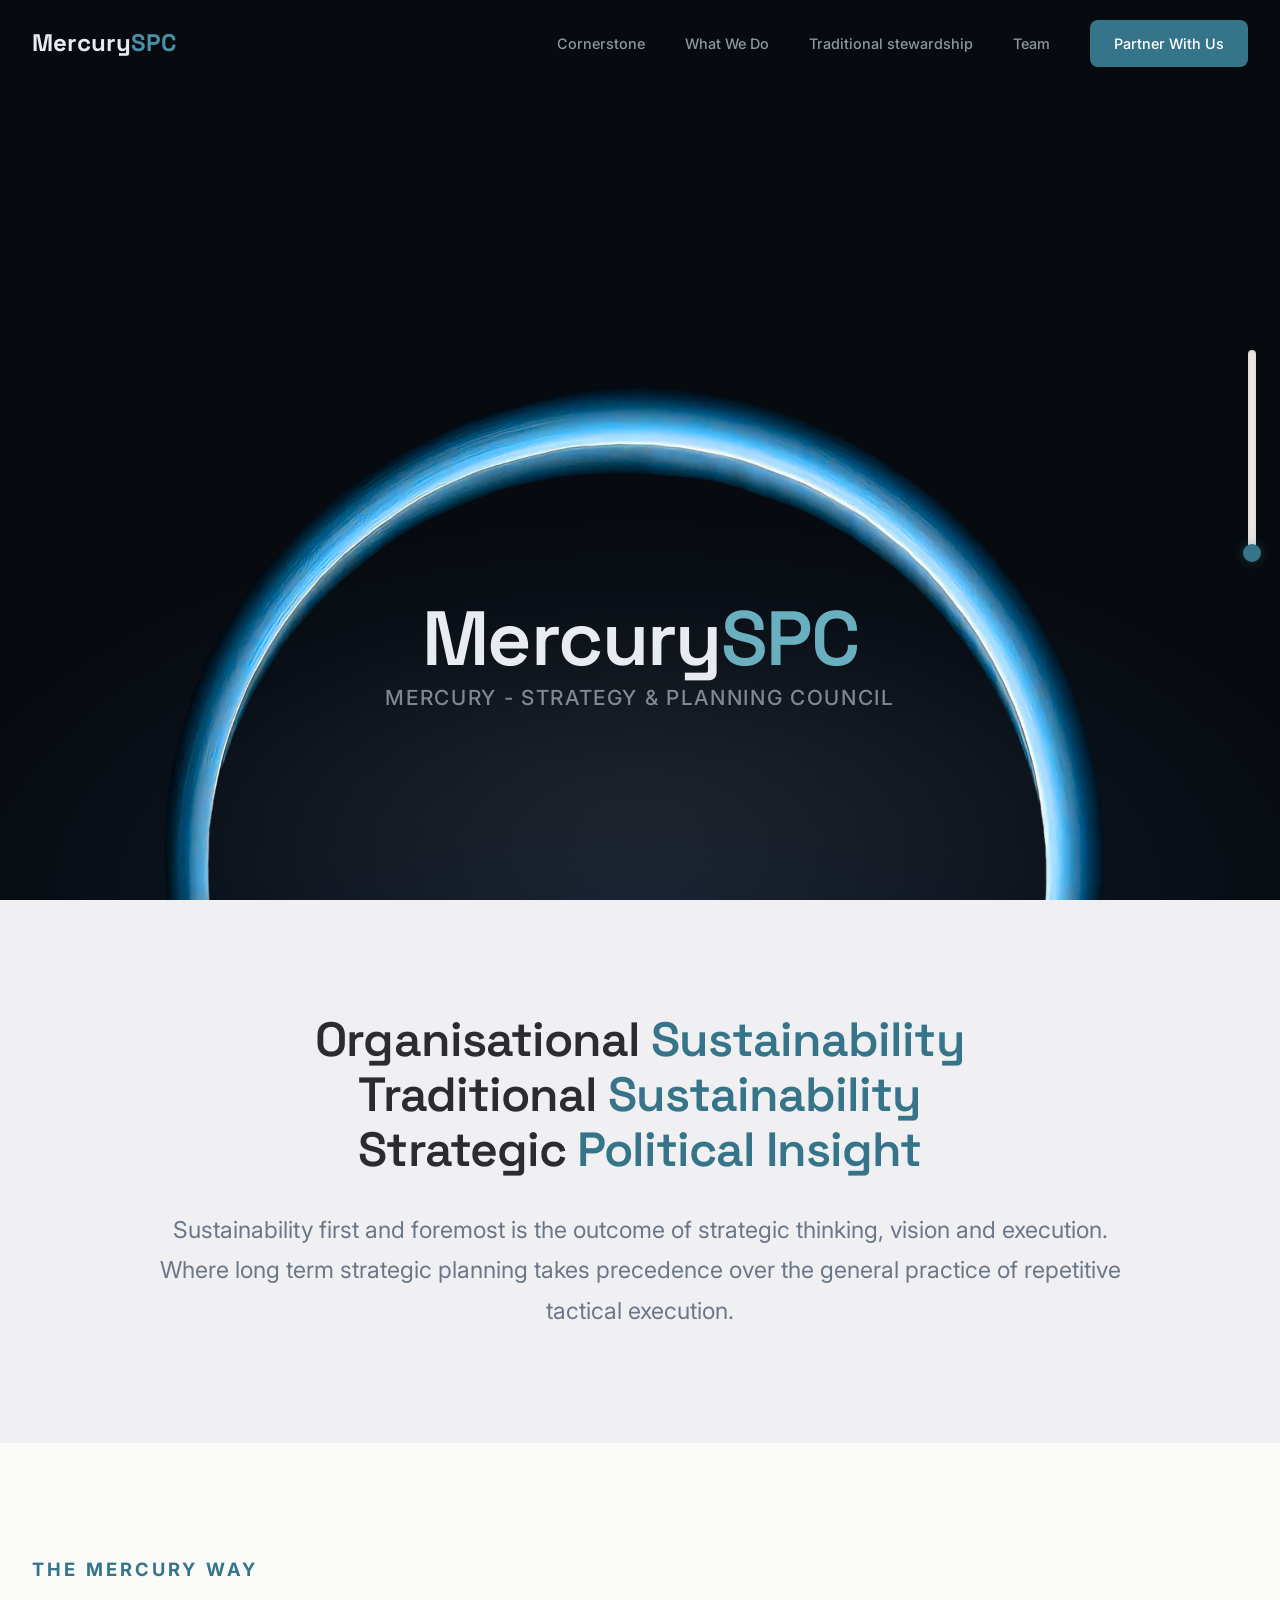
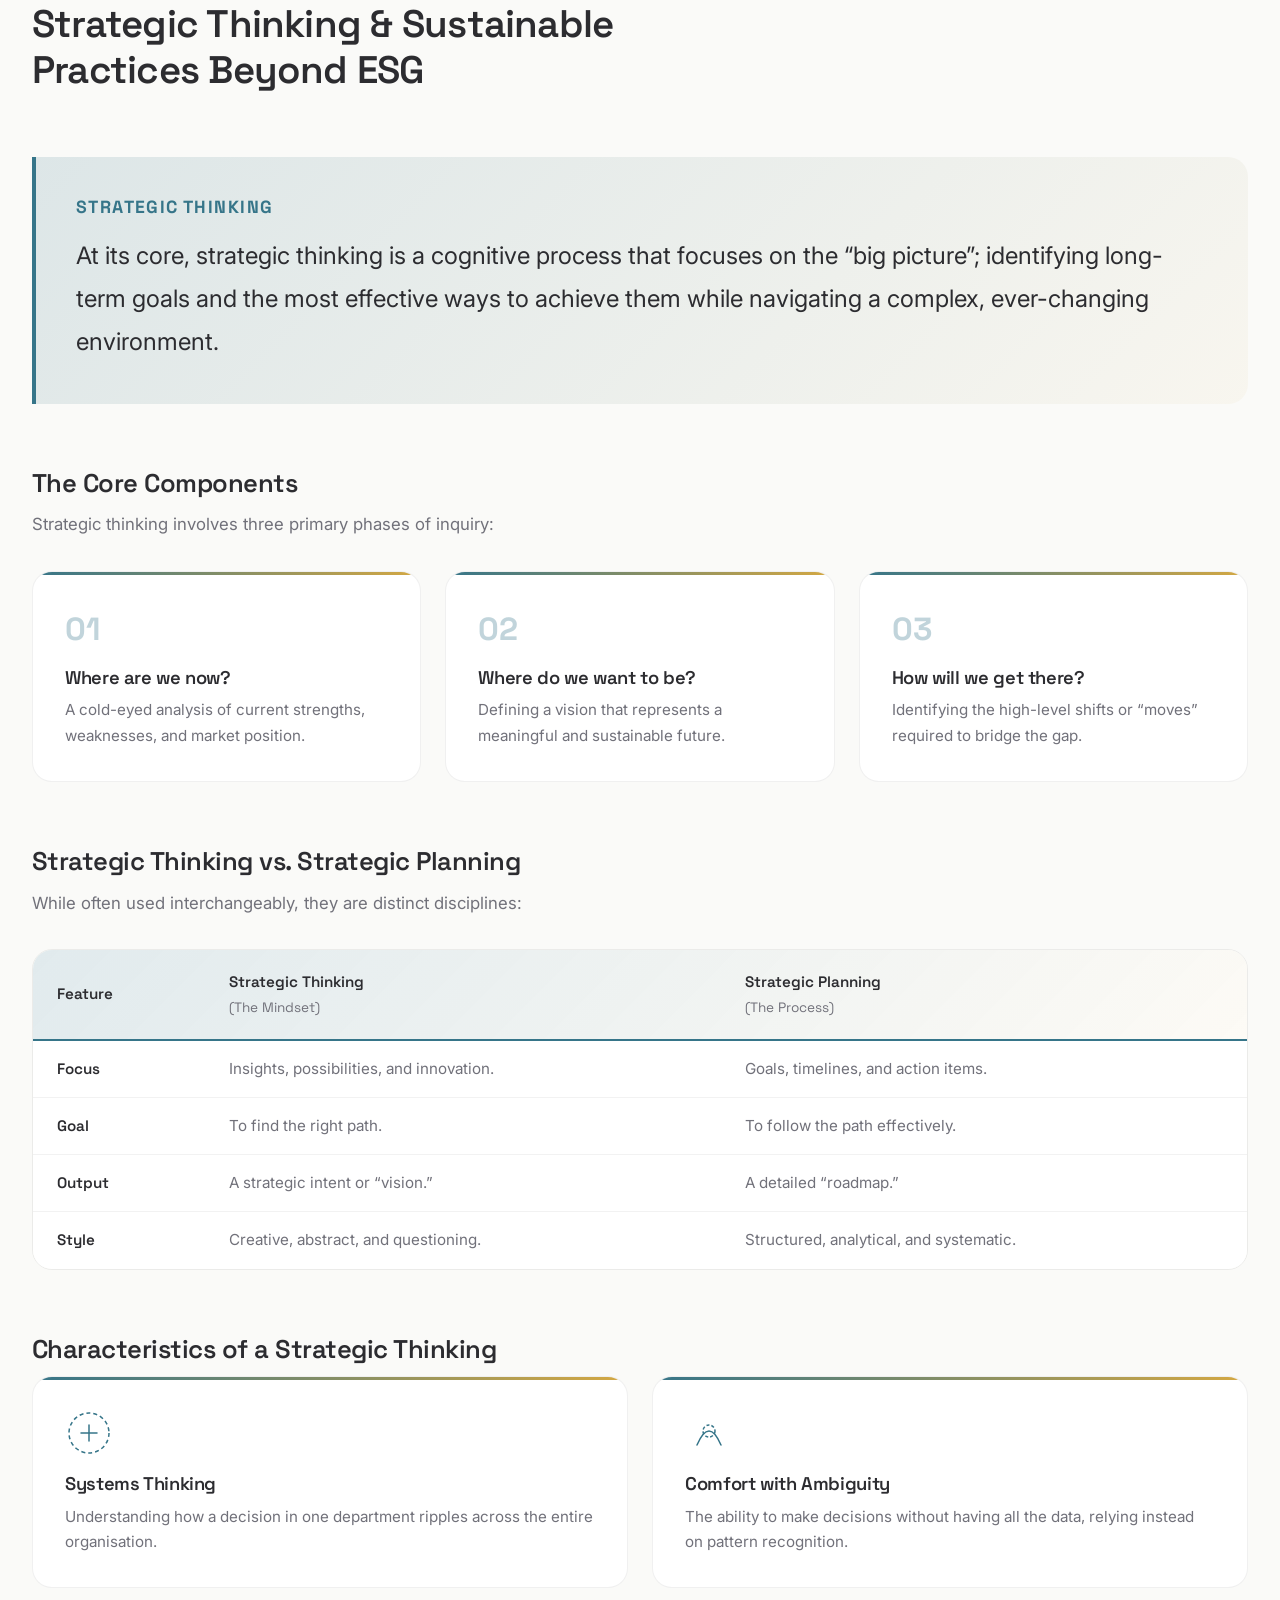
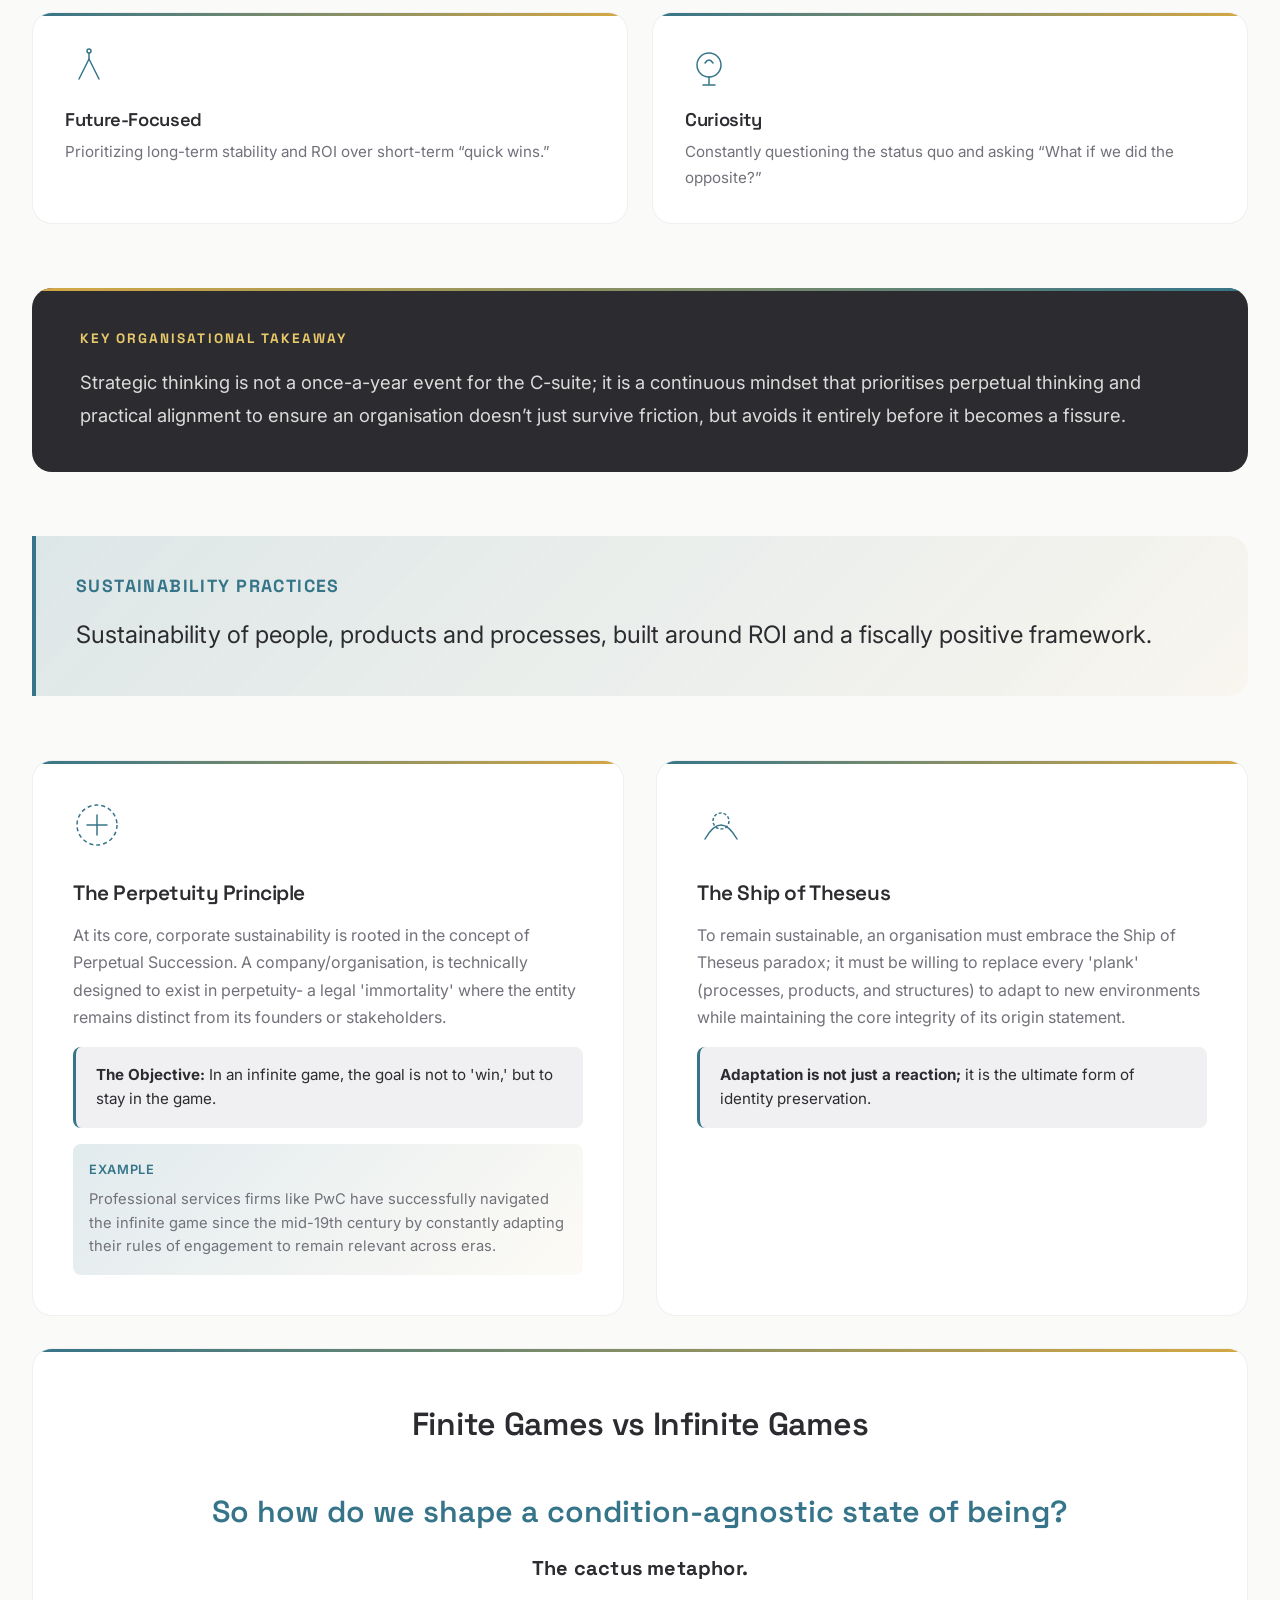
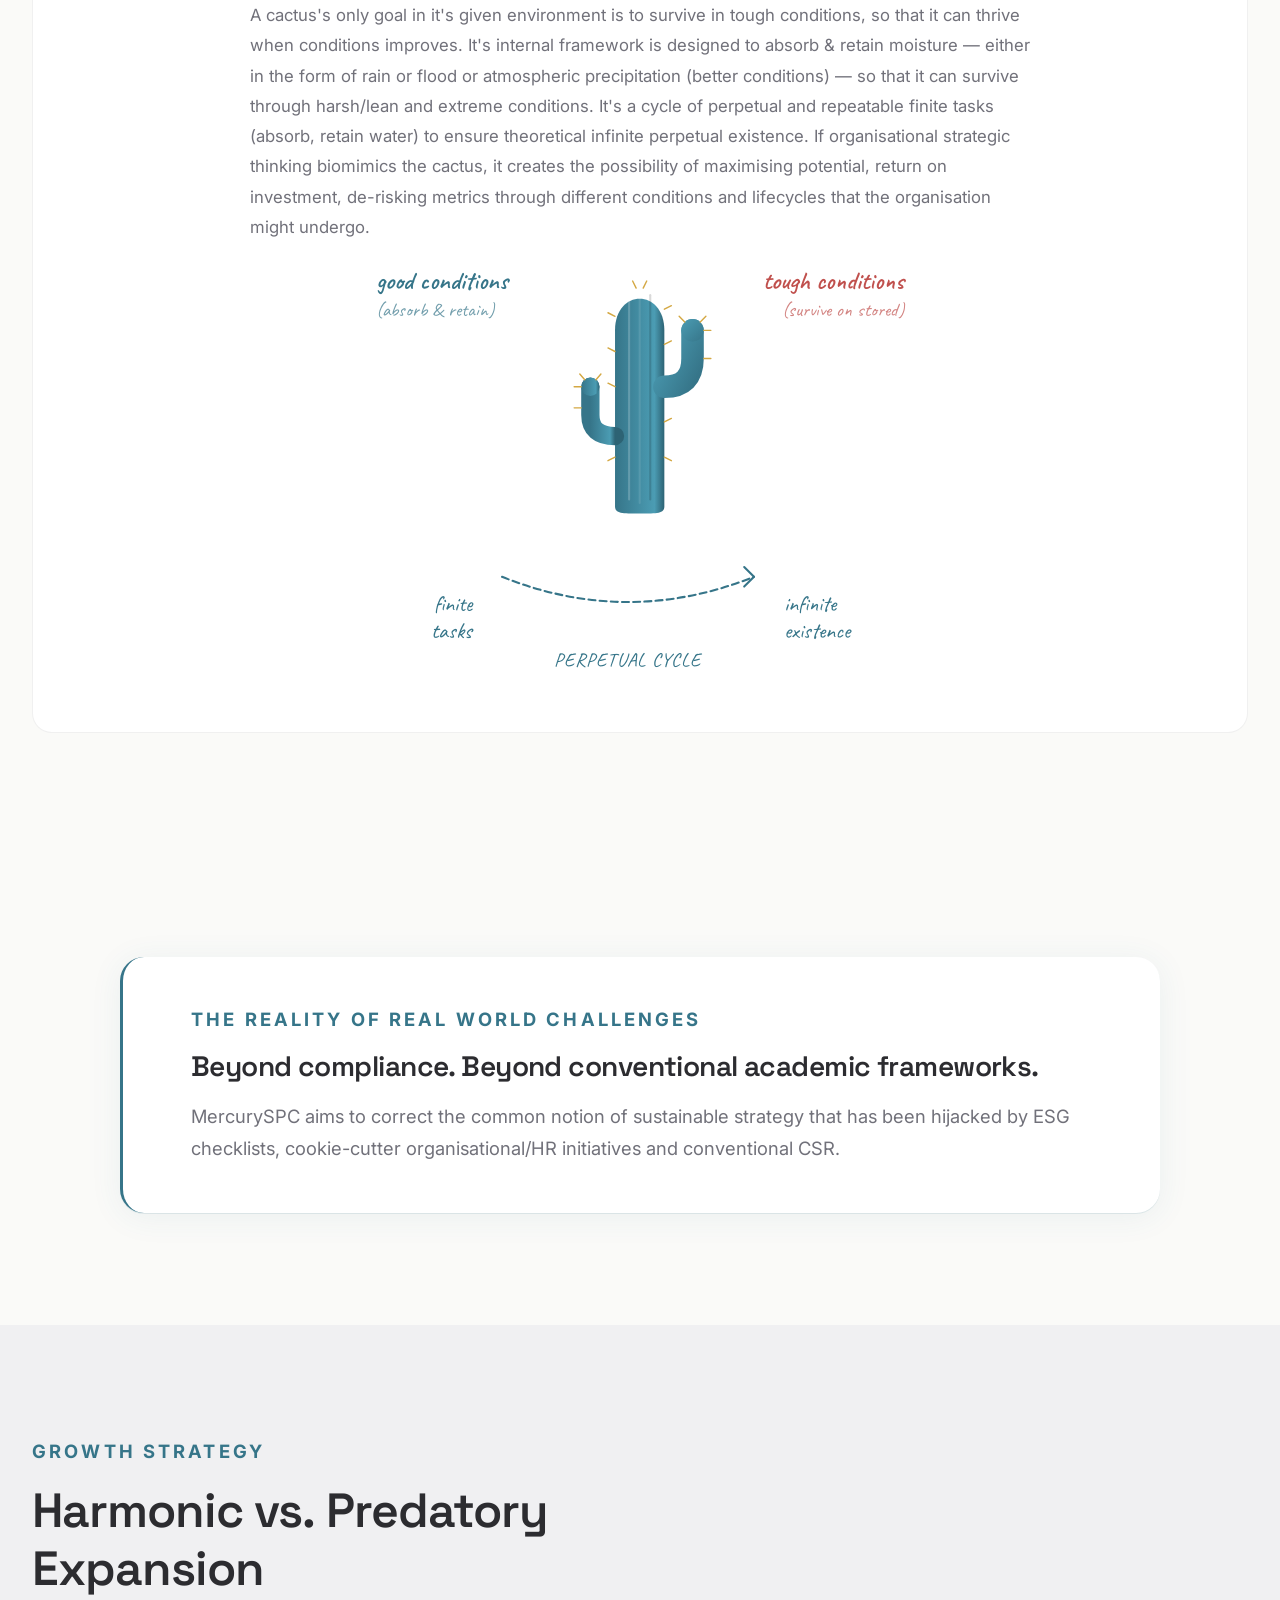
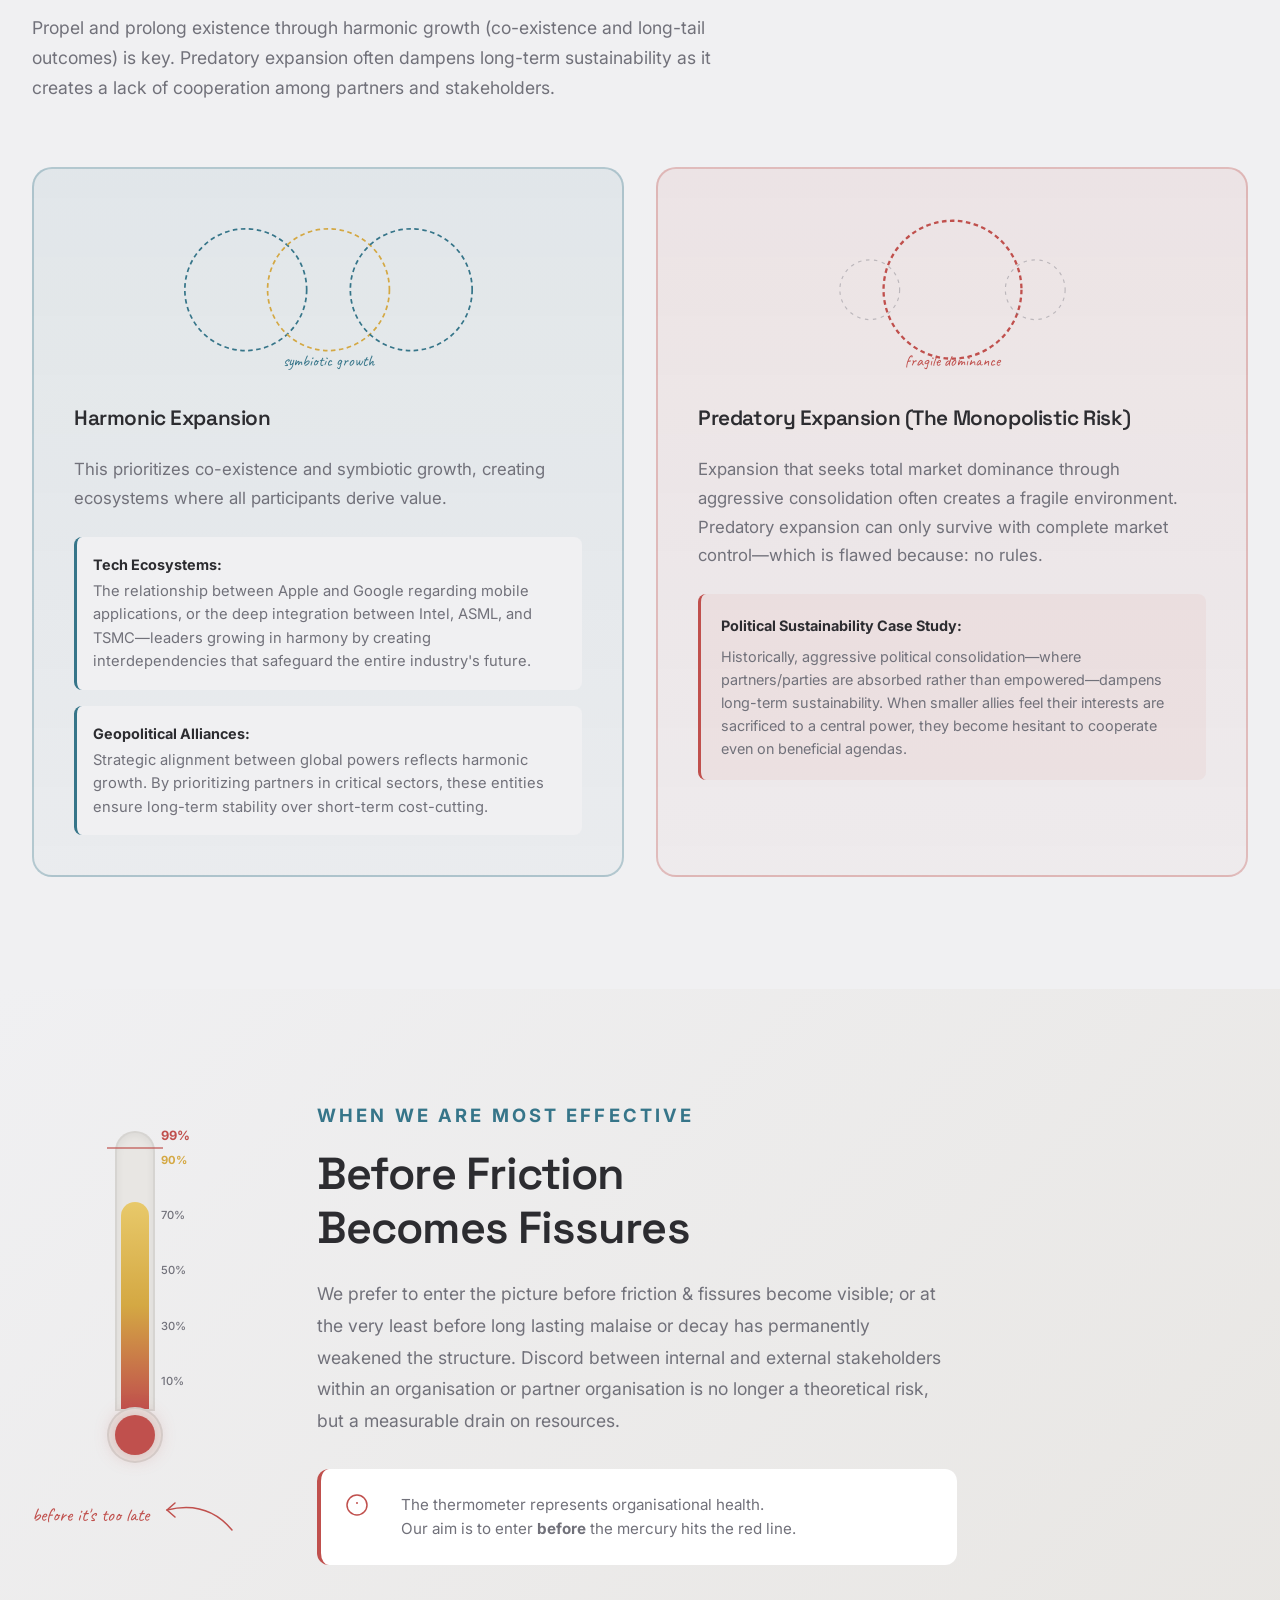
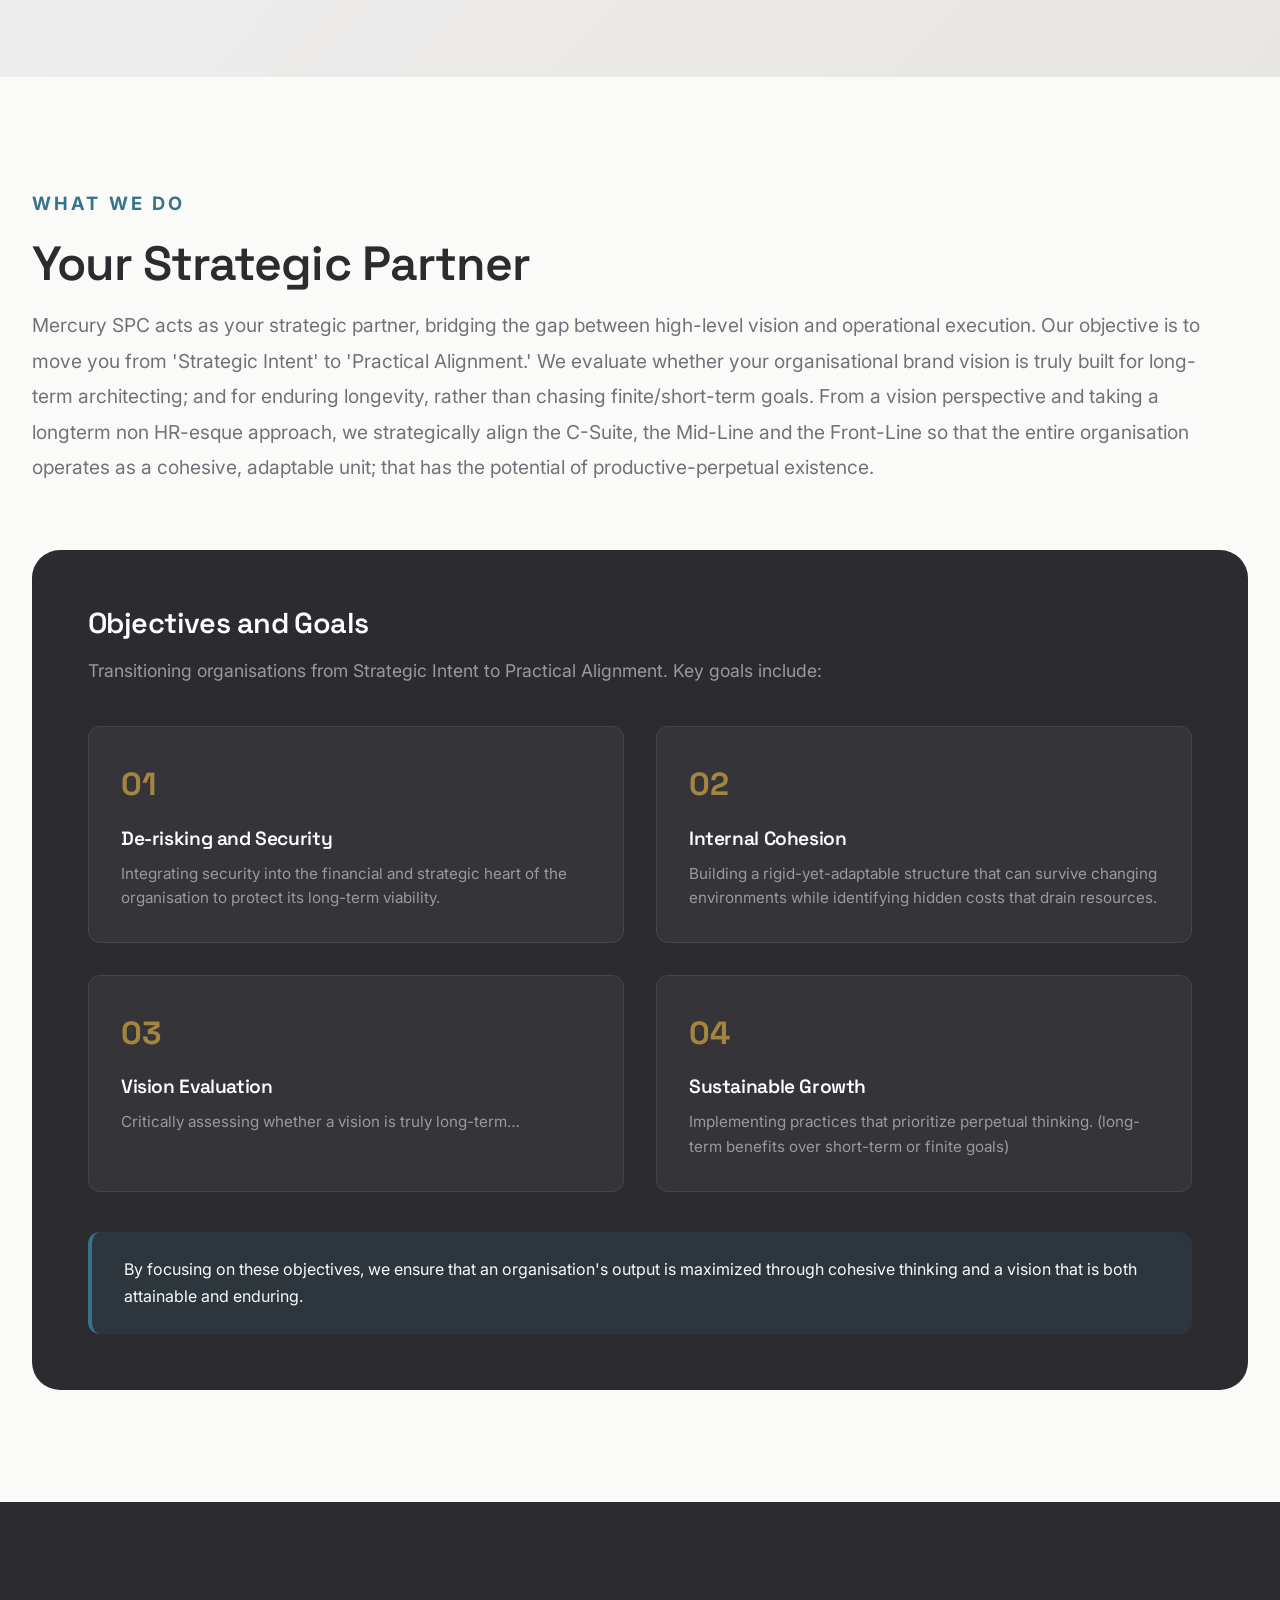
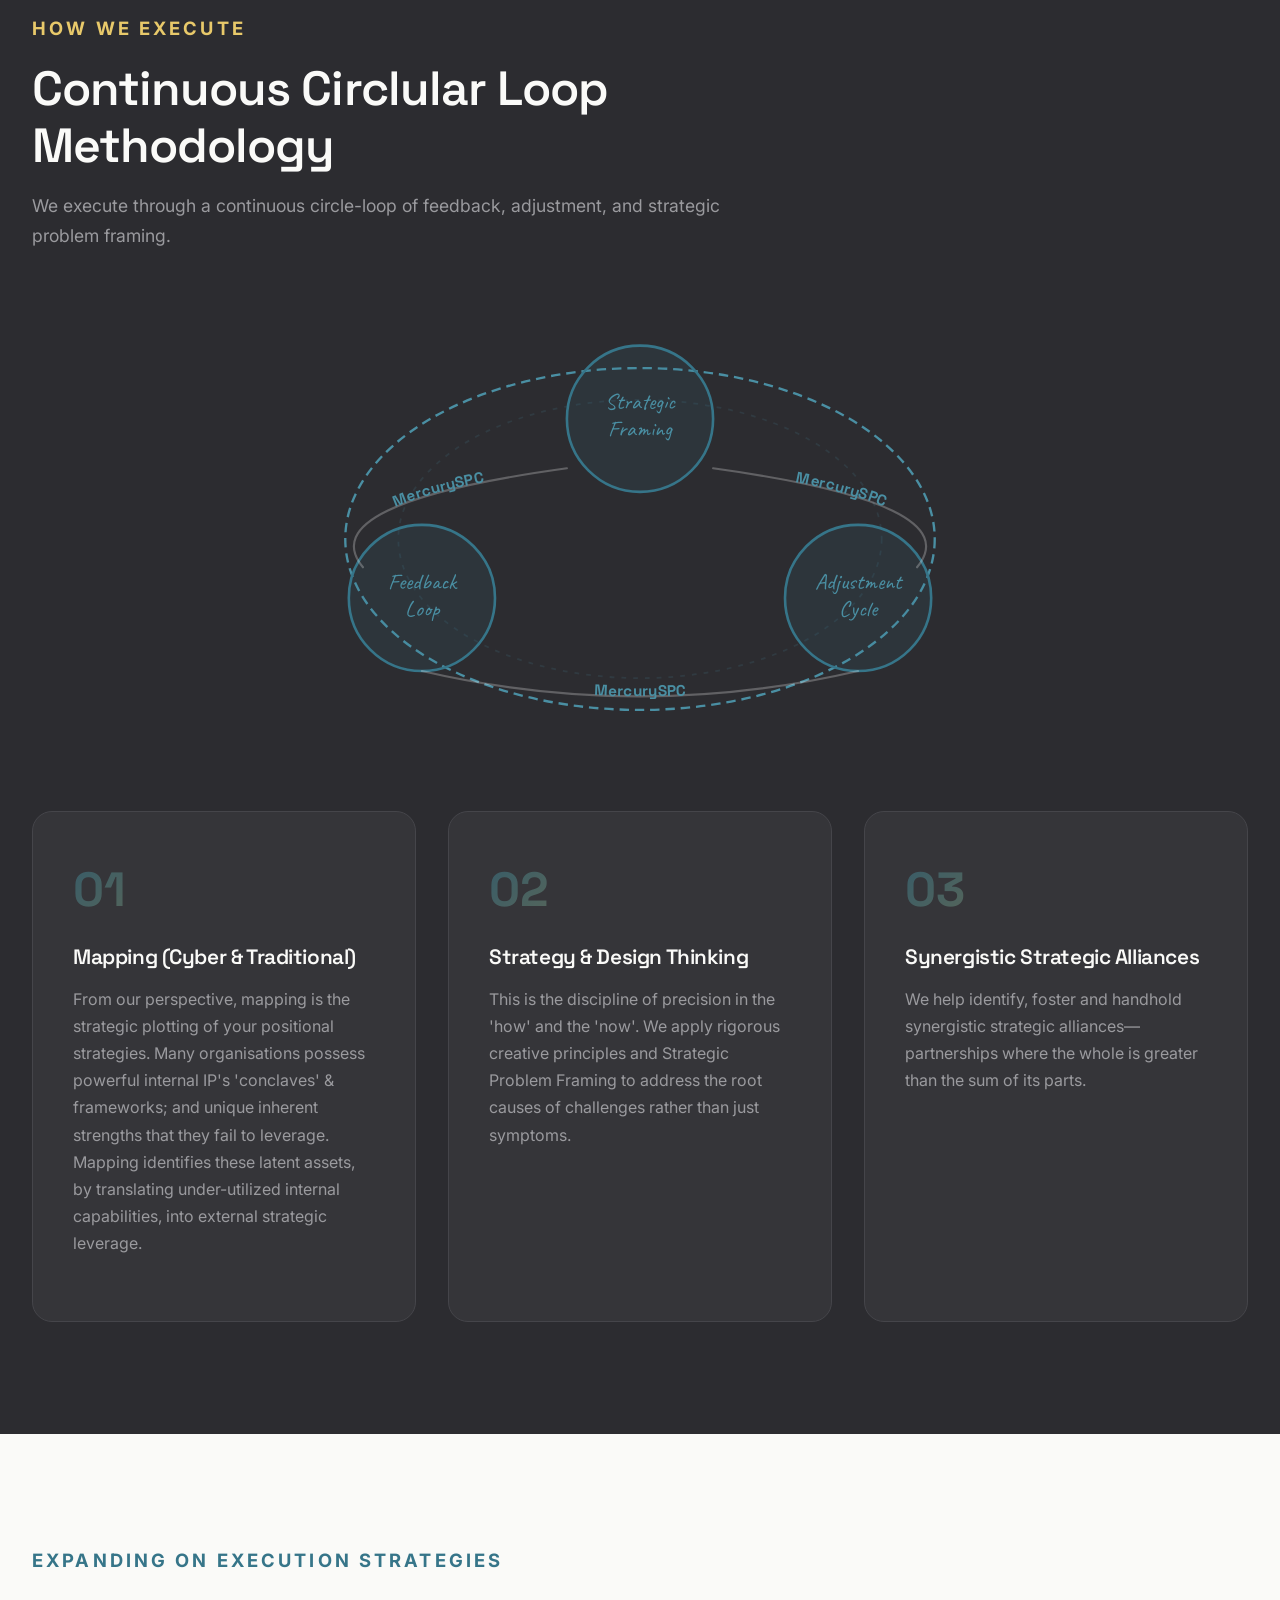
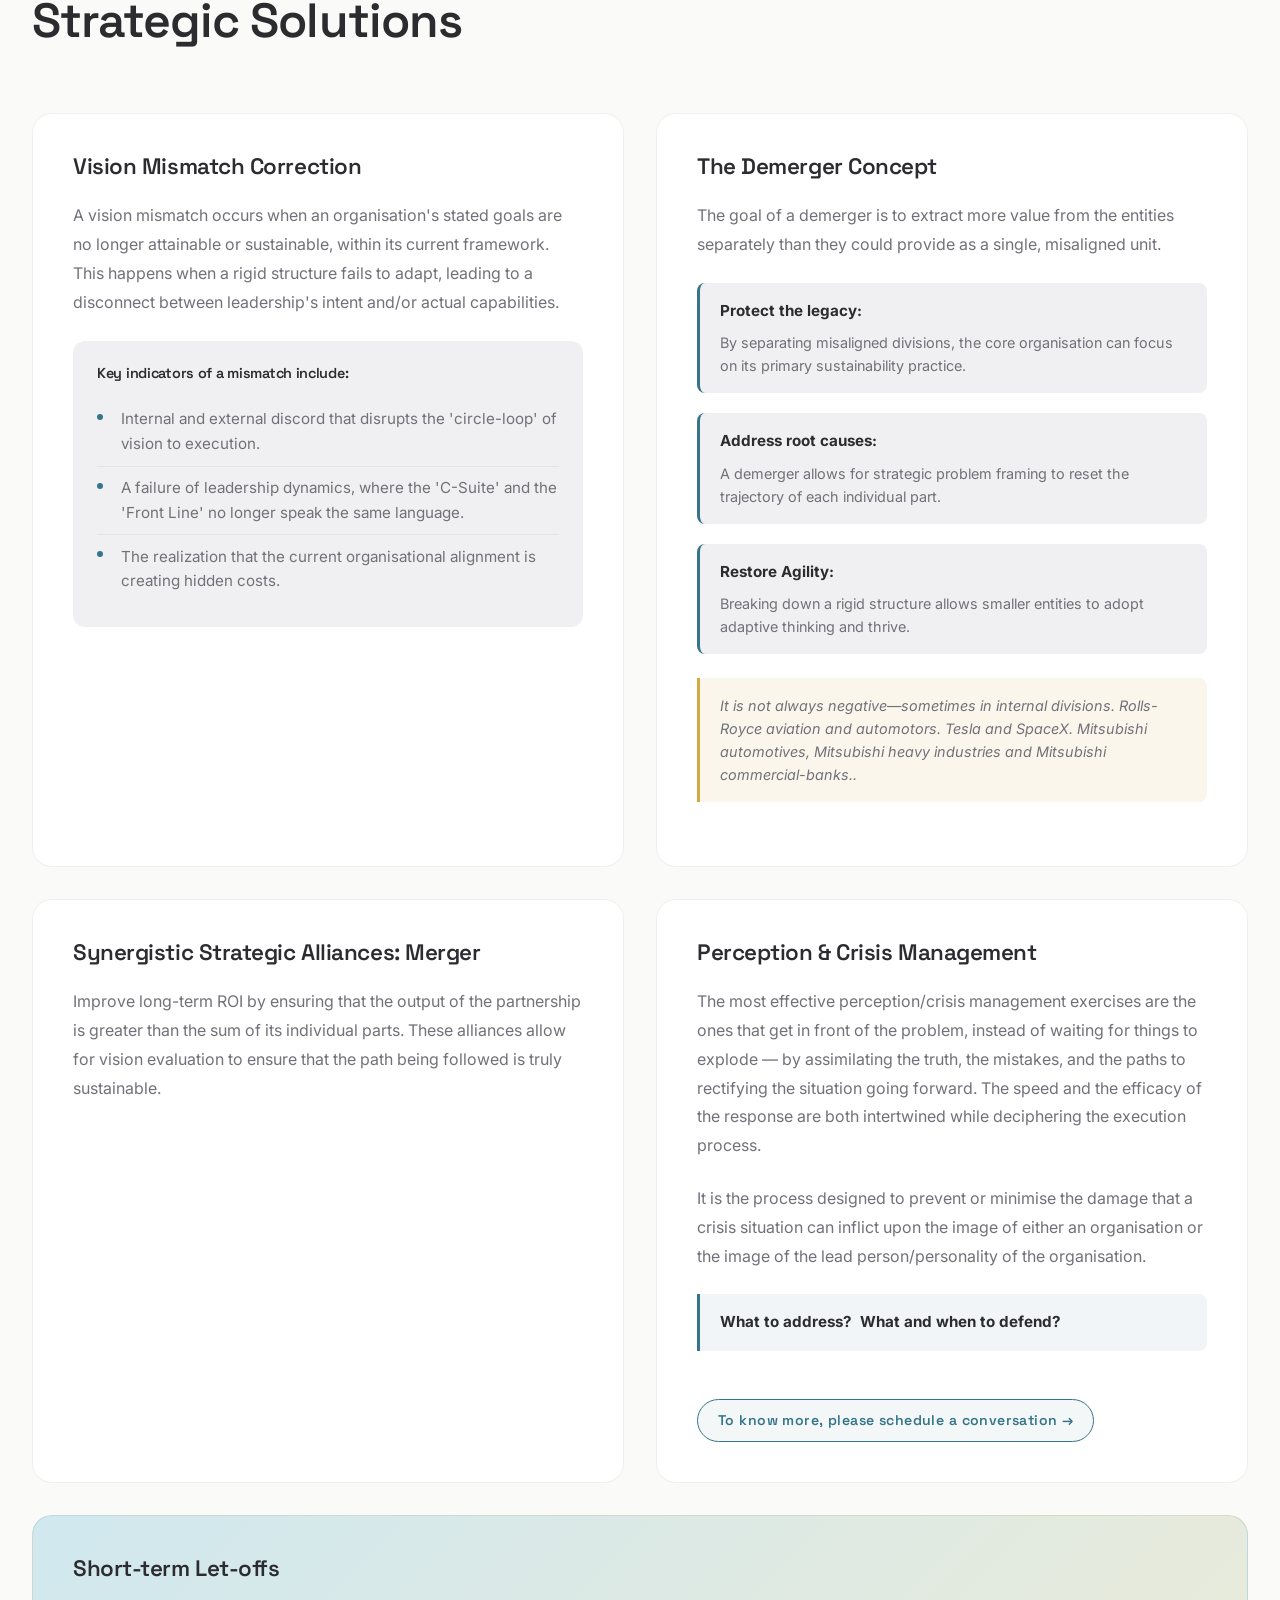
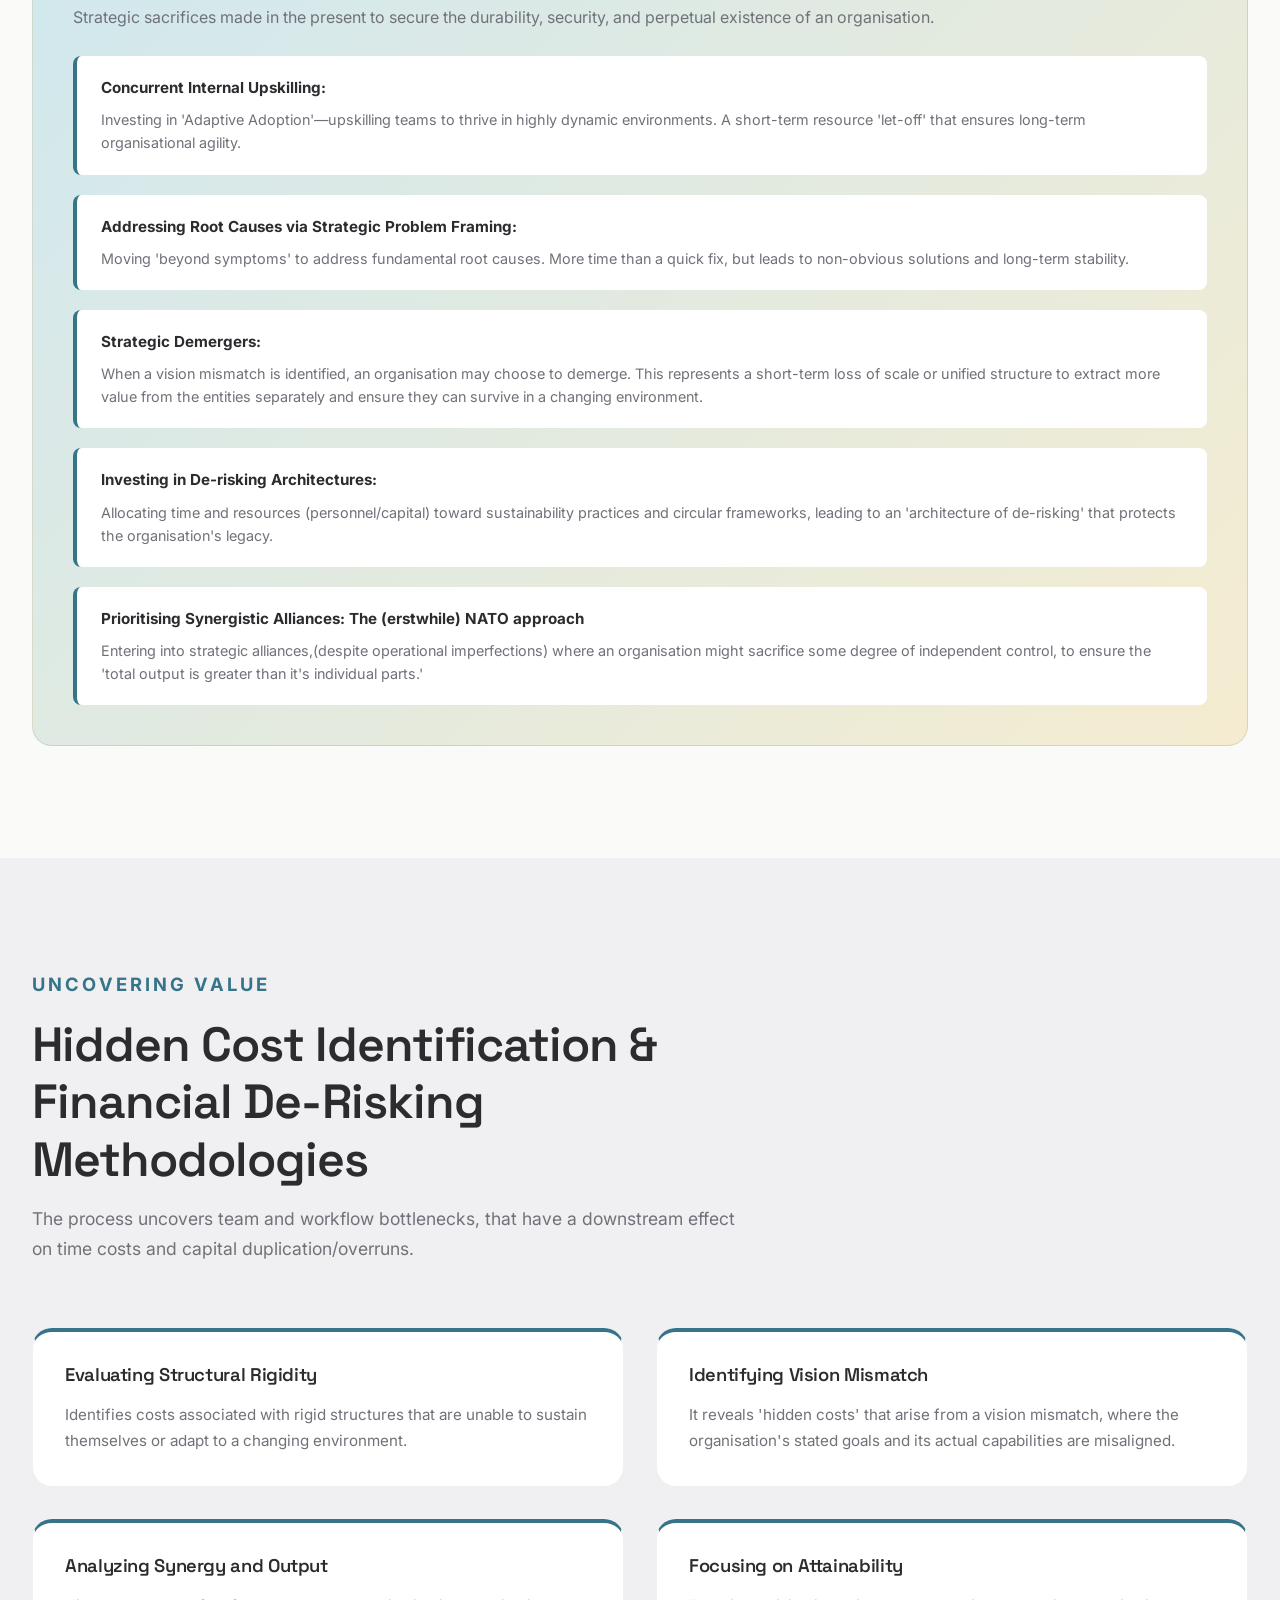
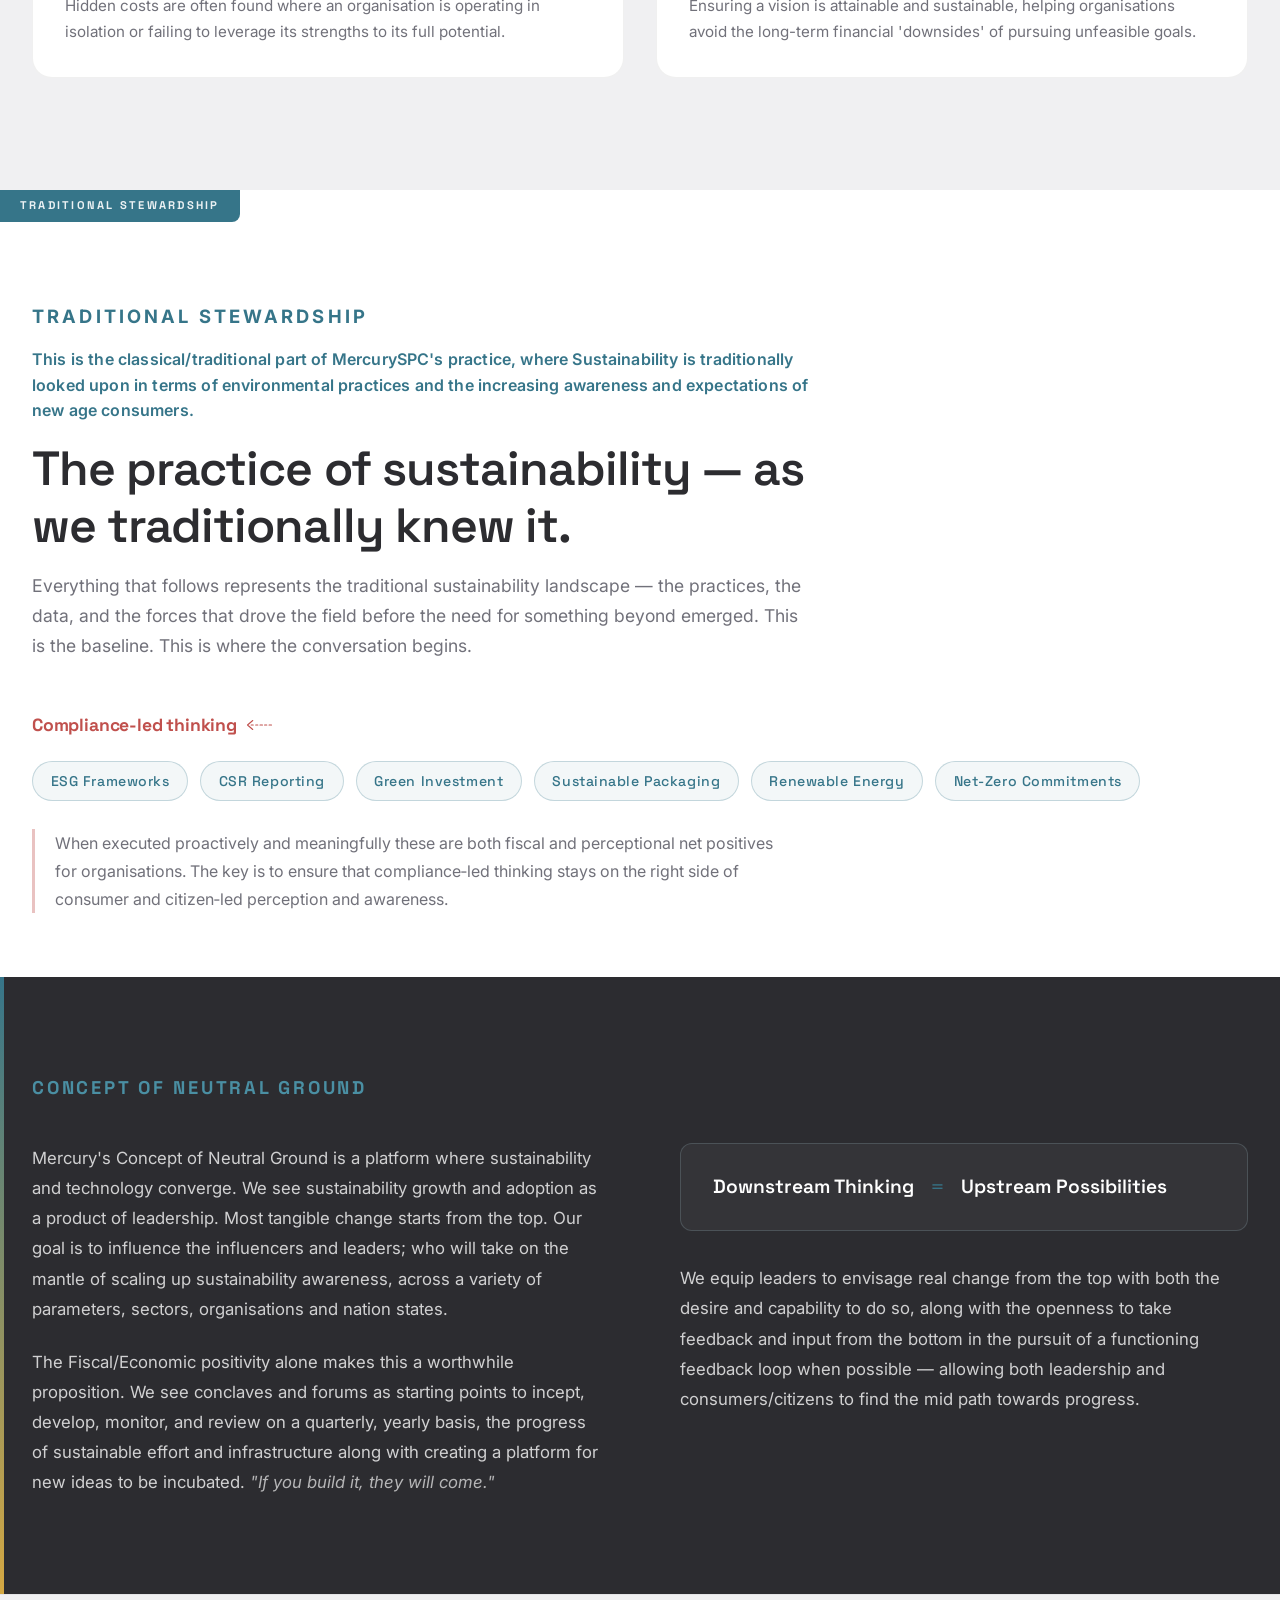
==== commit 57696a94: "Increase section tag font size globally; rename Neutral Ground label" ====
--- a/index.html
+++ b/index.html
@@ -769,7 +769,7 @@
     ============================== -->
     <section class="section ts-neutral-section" id="neutral-ground">
         <div class="container">
-            <div class="ts-neutral-label">Mercury's Concept of Neutral Ground</div>
+            <div class="ts-neutral-label">Concept of Neutral Ground</div>
             <div class="ts-neutral-grid">
                 <div class="ts-neutral-body">
                     <p>Mercury's Concept of Neutral Ground is a platform where sustainability and technology converge. We see sustainability growth and adoption as a product of leadership. Most tangible change starts from the top. Our goal is to influence the influencers and leaders; who will take on the mantle of scaling up sustainability awareness, across a variety of parameters, sectors, organisations and nation states.</p>
--- a/styles-v2.css
+++ b/styles-v2.css
@@ -537,7 +537,7 @@
 
 .section-tag {
     display: inline-block;
-    font-size: 1rem;
+    font-size: 1.15rem;
     font-weight: 700;
     text-transform: uppercase;
     letter-spacing: 0.17em;
@@ -1359,8 +1359,8 @@
 }
 
 .sketch-interconnect svg {
-    width: 288px;
-    height: 144px;
+    width: 331px;
+    height: 166px;
 }
 
 /* ============================
@@ -2874,7 +2874,7 @@
 
 .ts-neutral-label {
     font-family: var(--font-display);
-    font-size: 0.8rem;
+    font-size: 1.15rem;
     font-weight: 700;
     letter-spacing: 0.15em;
     text-transform: uppercase;
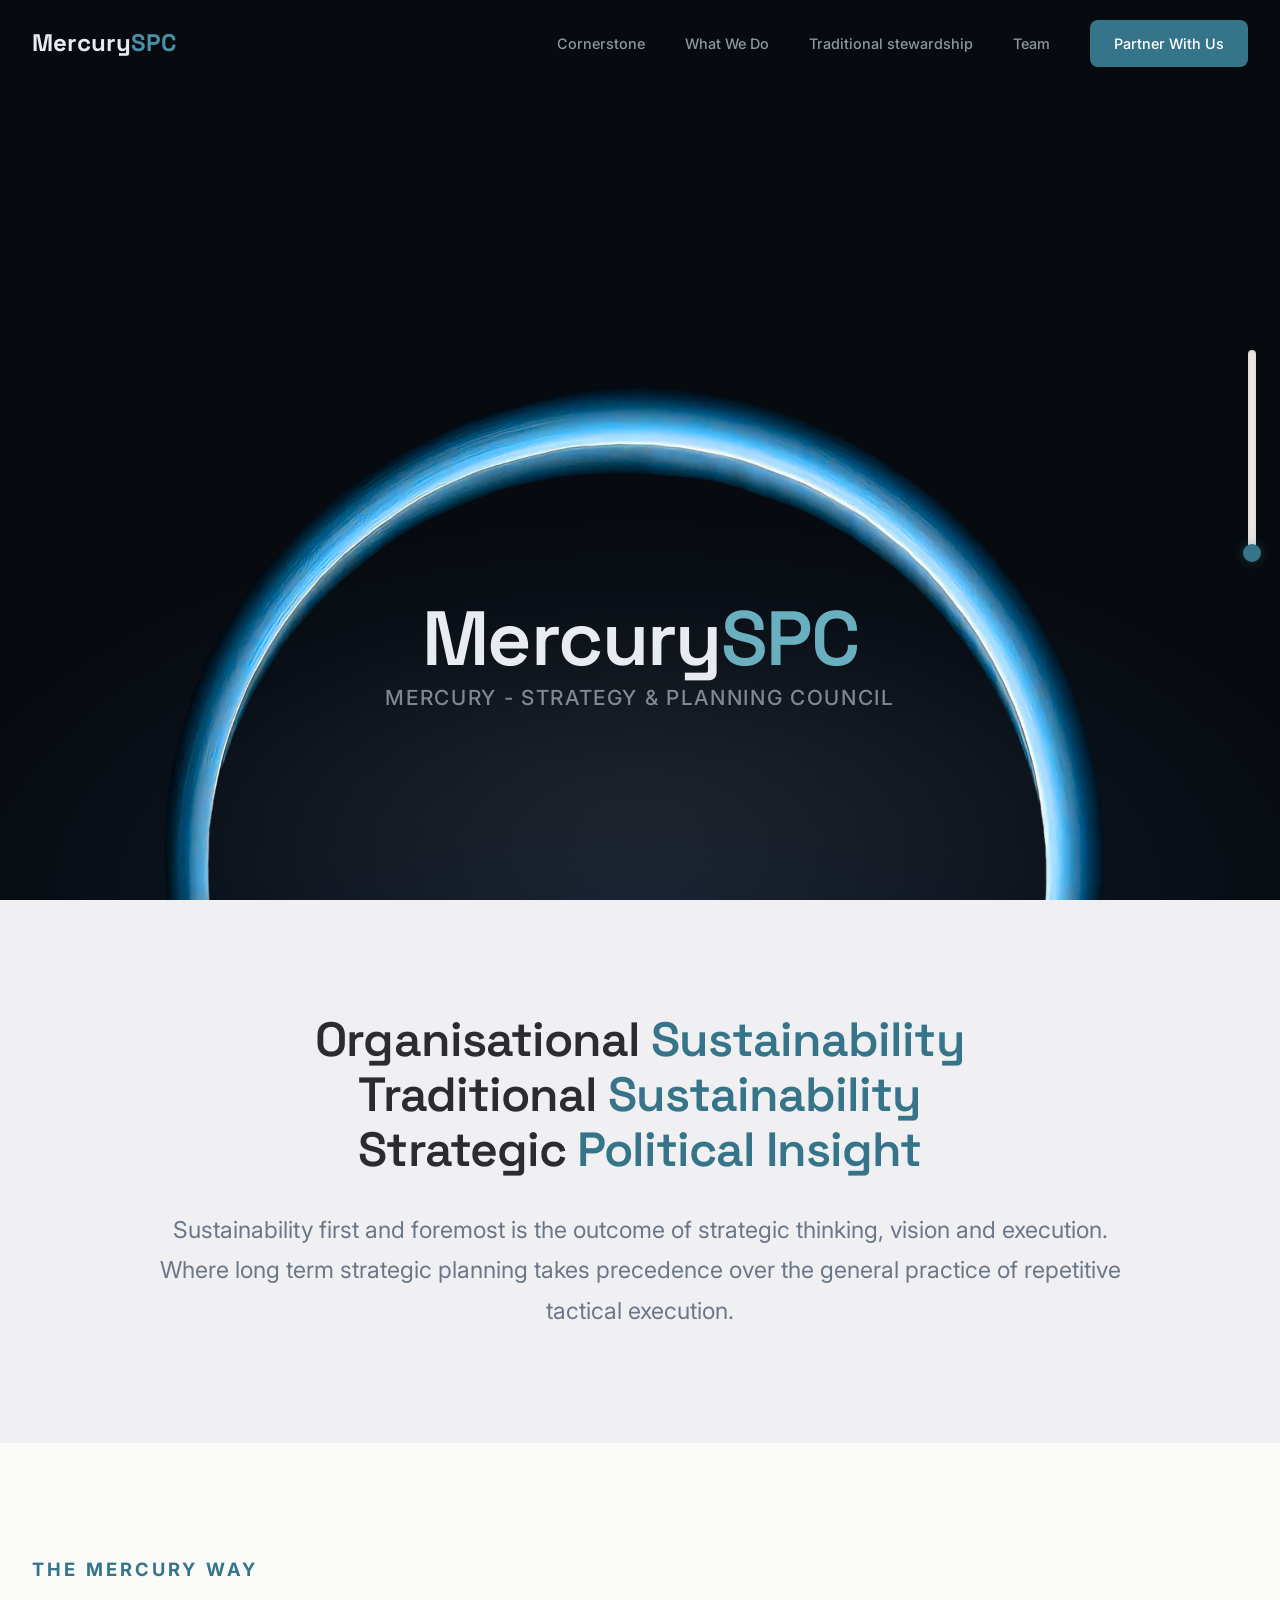
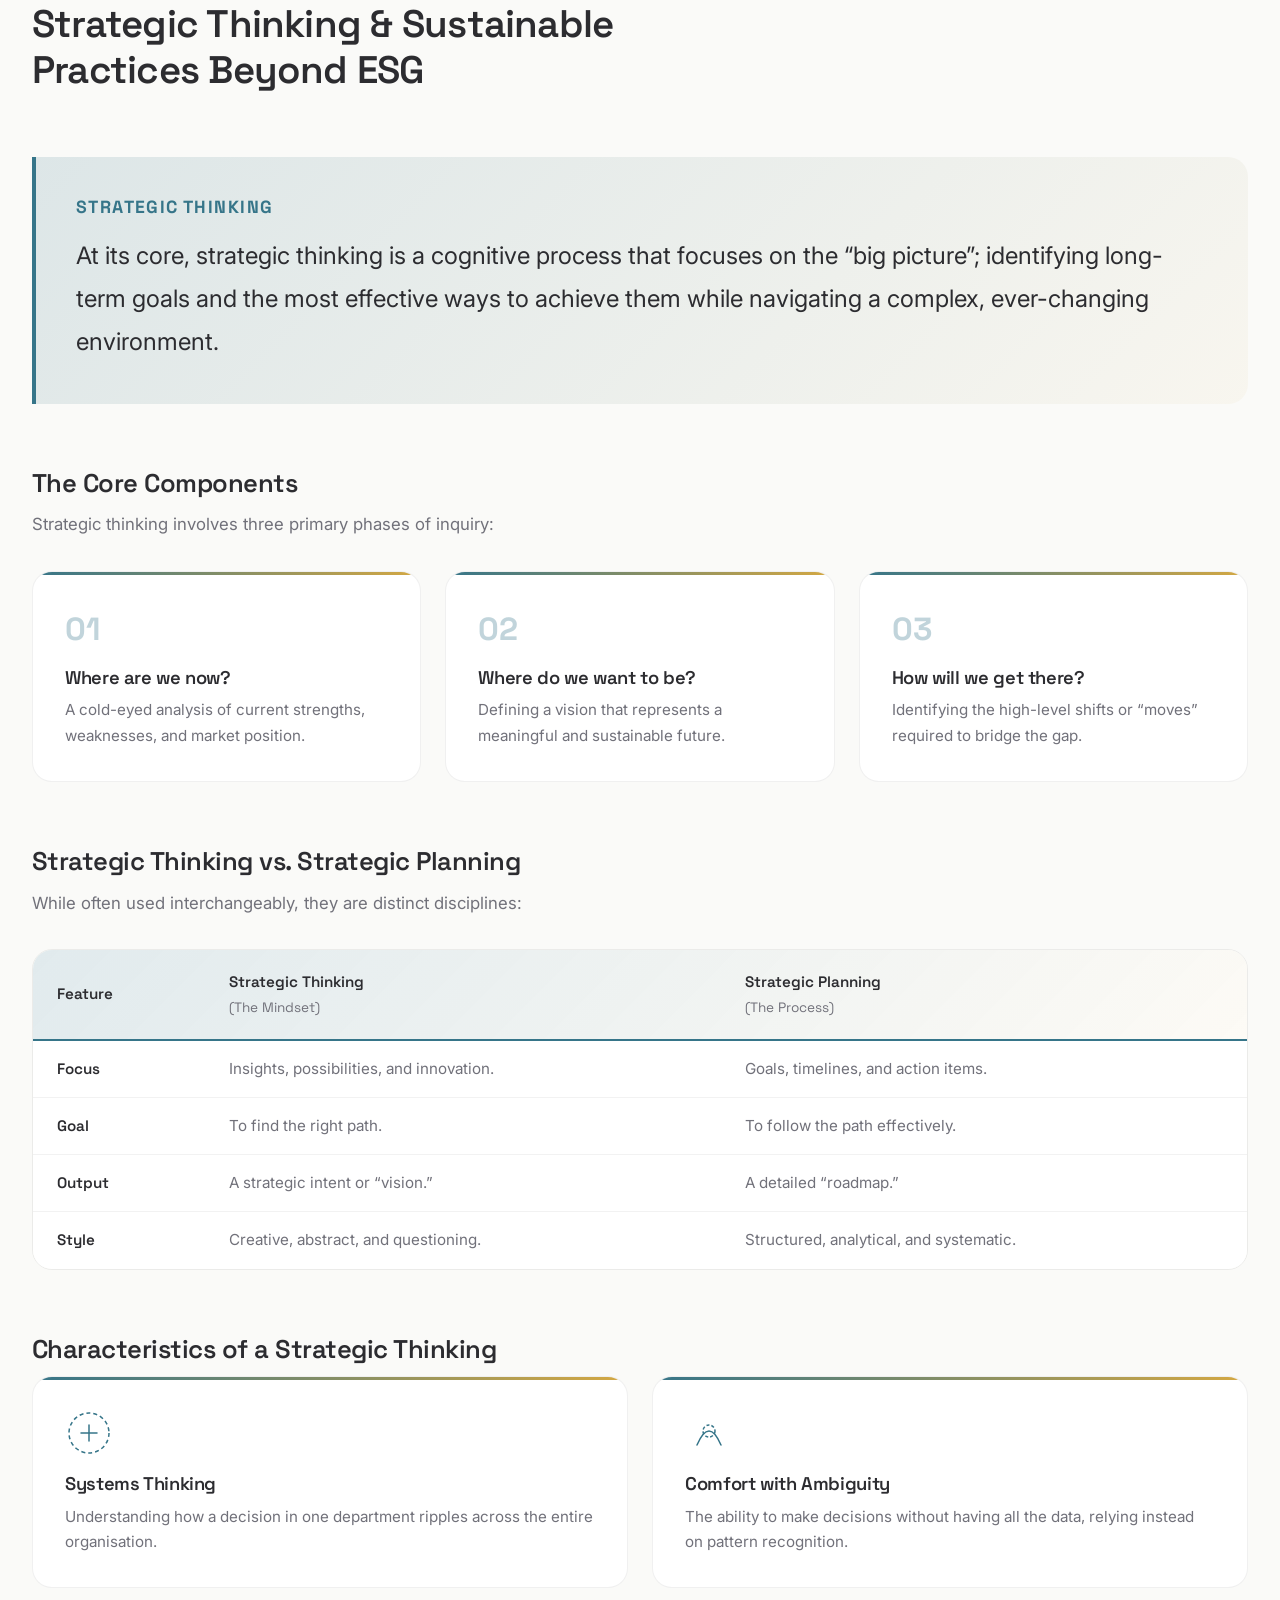
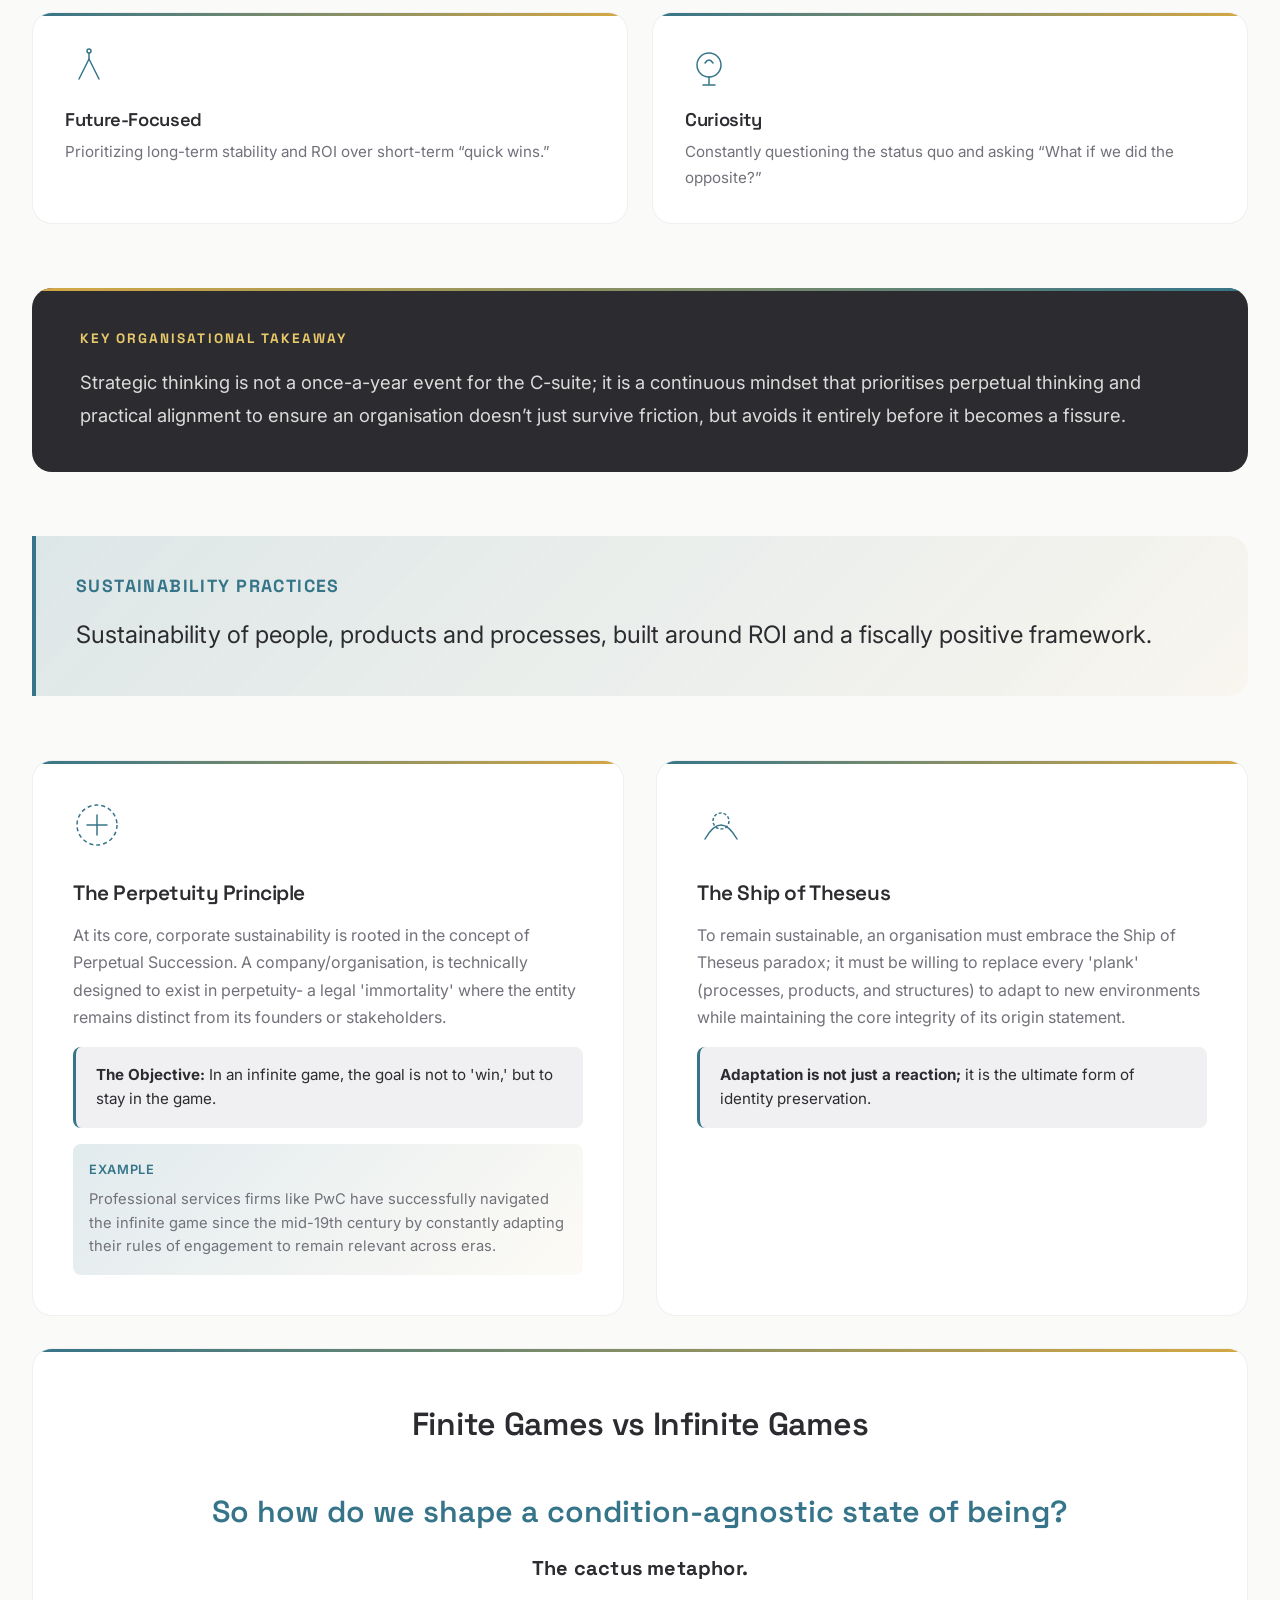
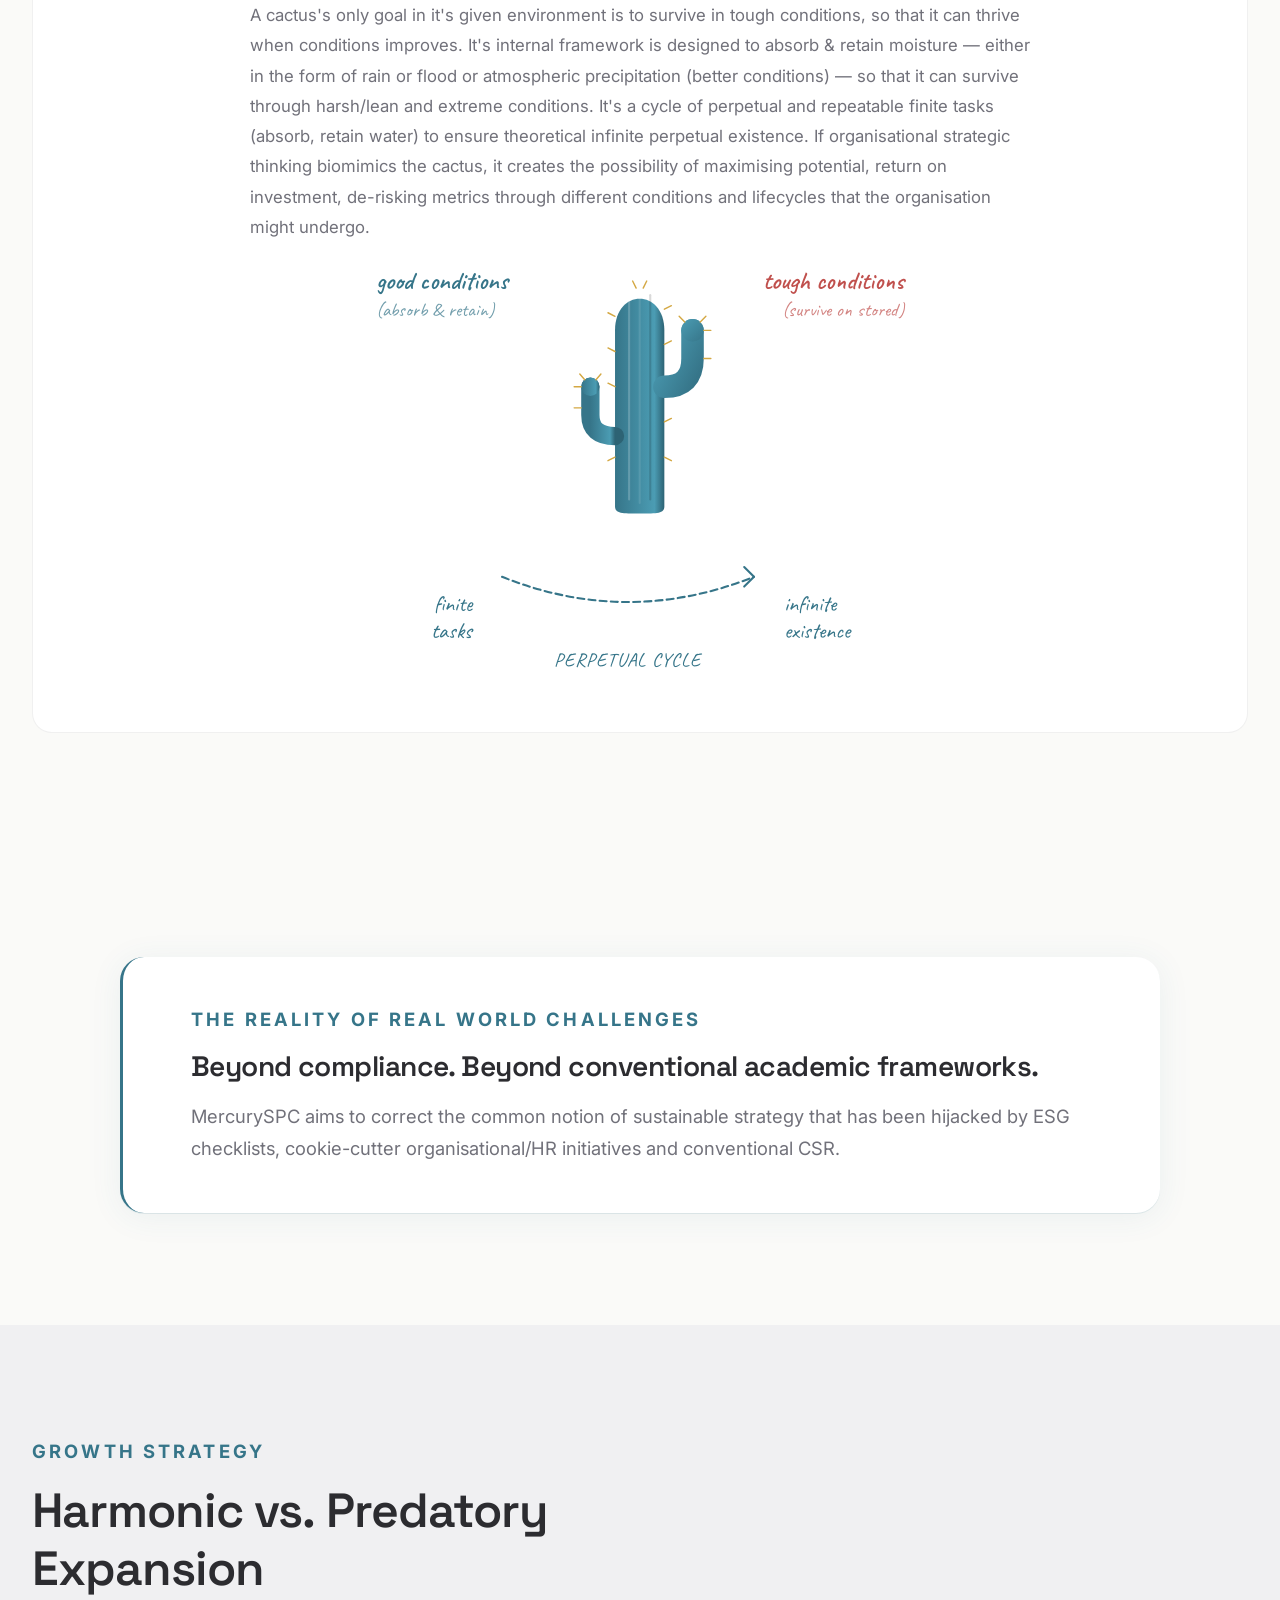
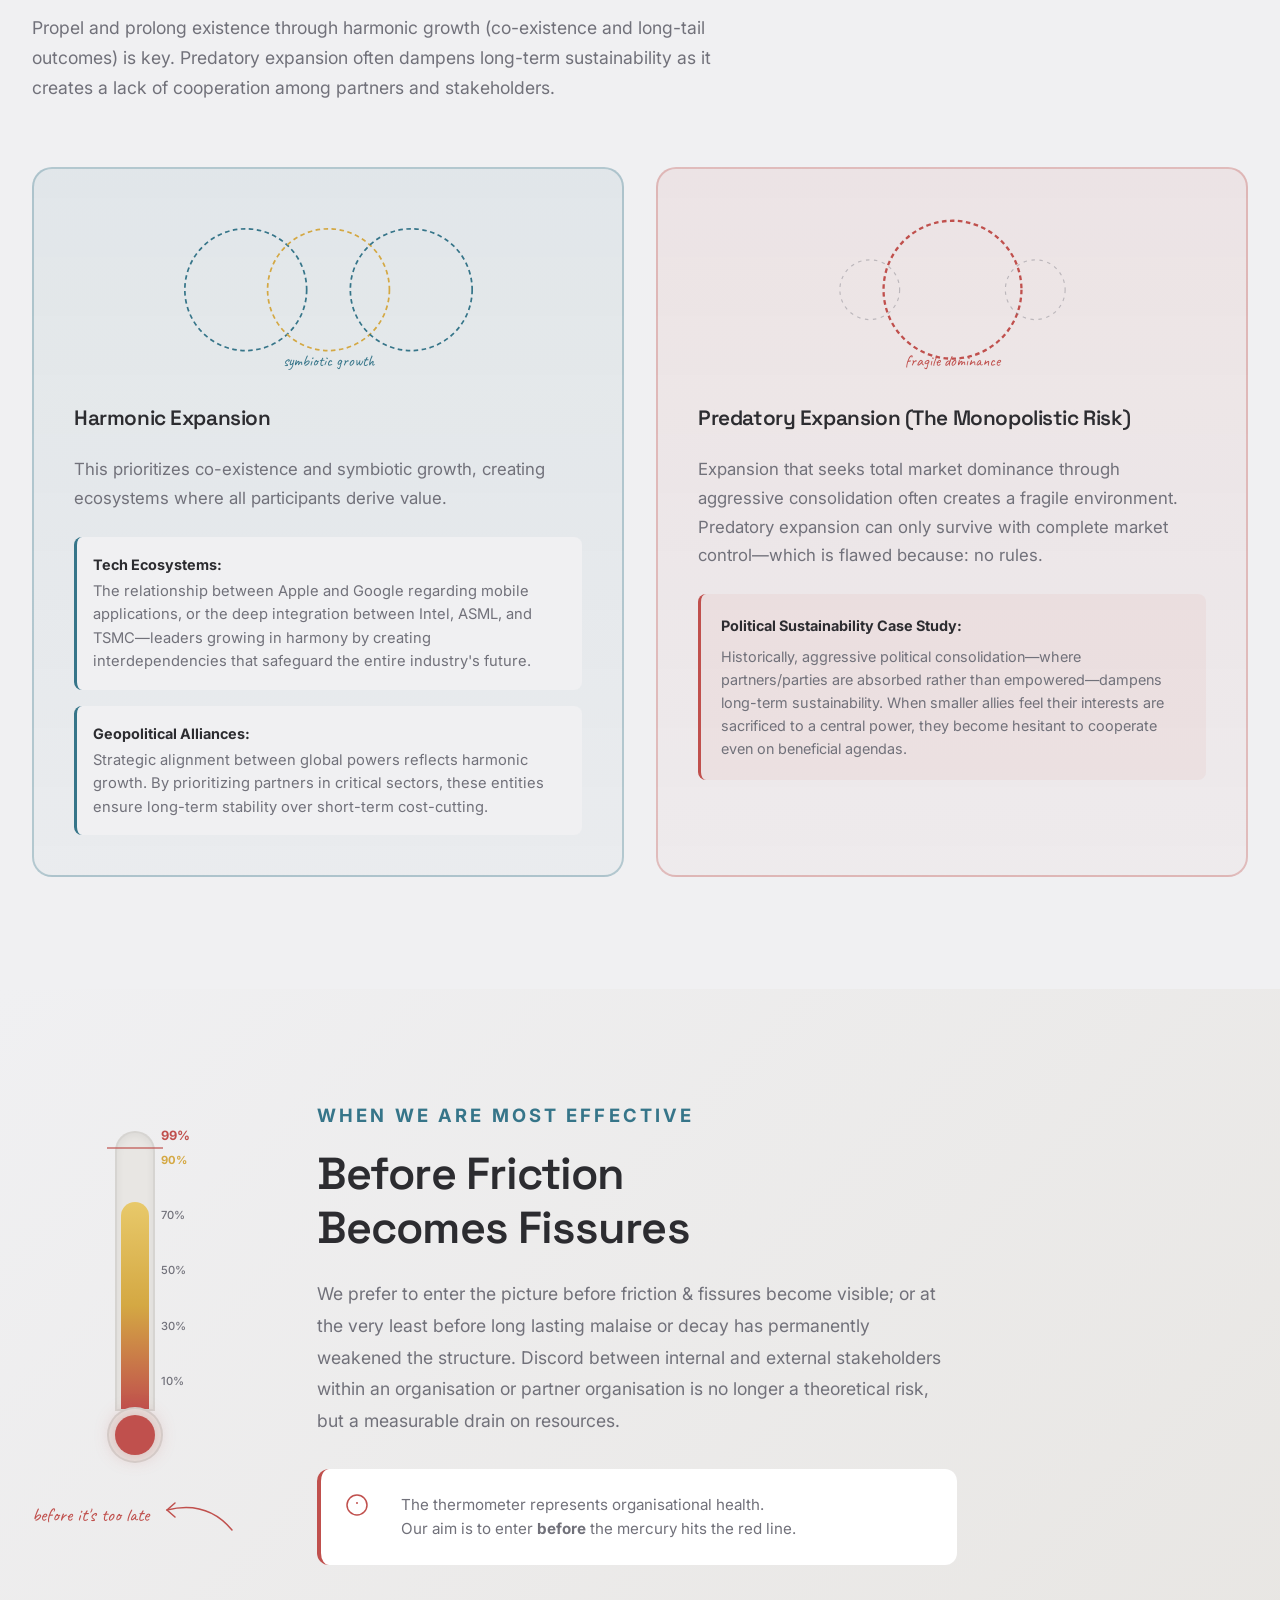
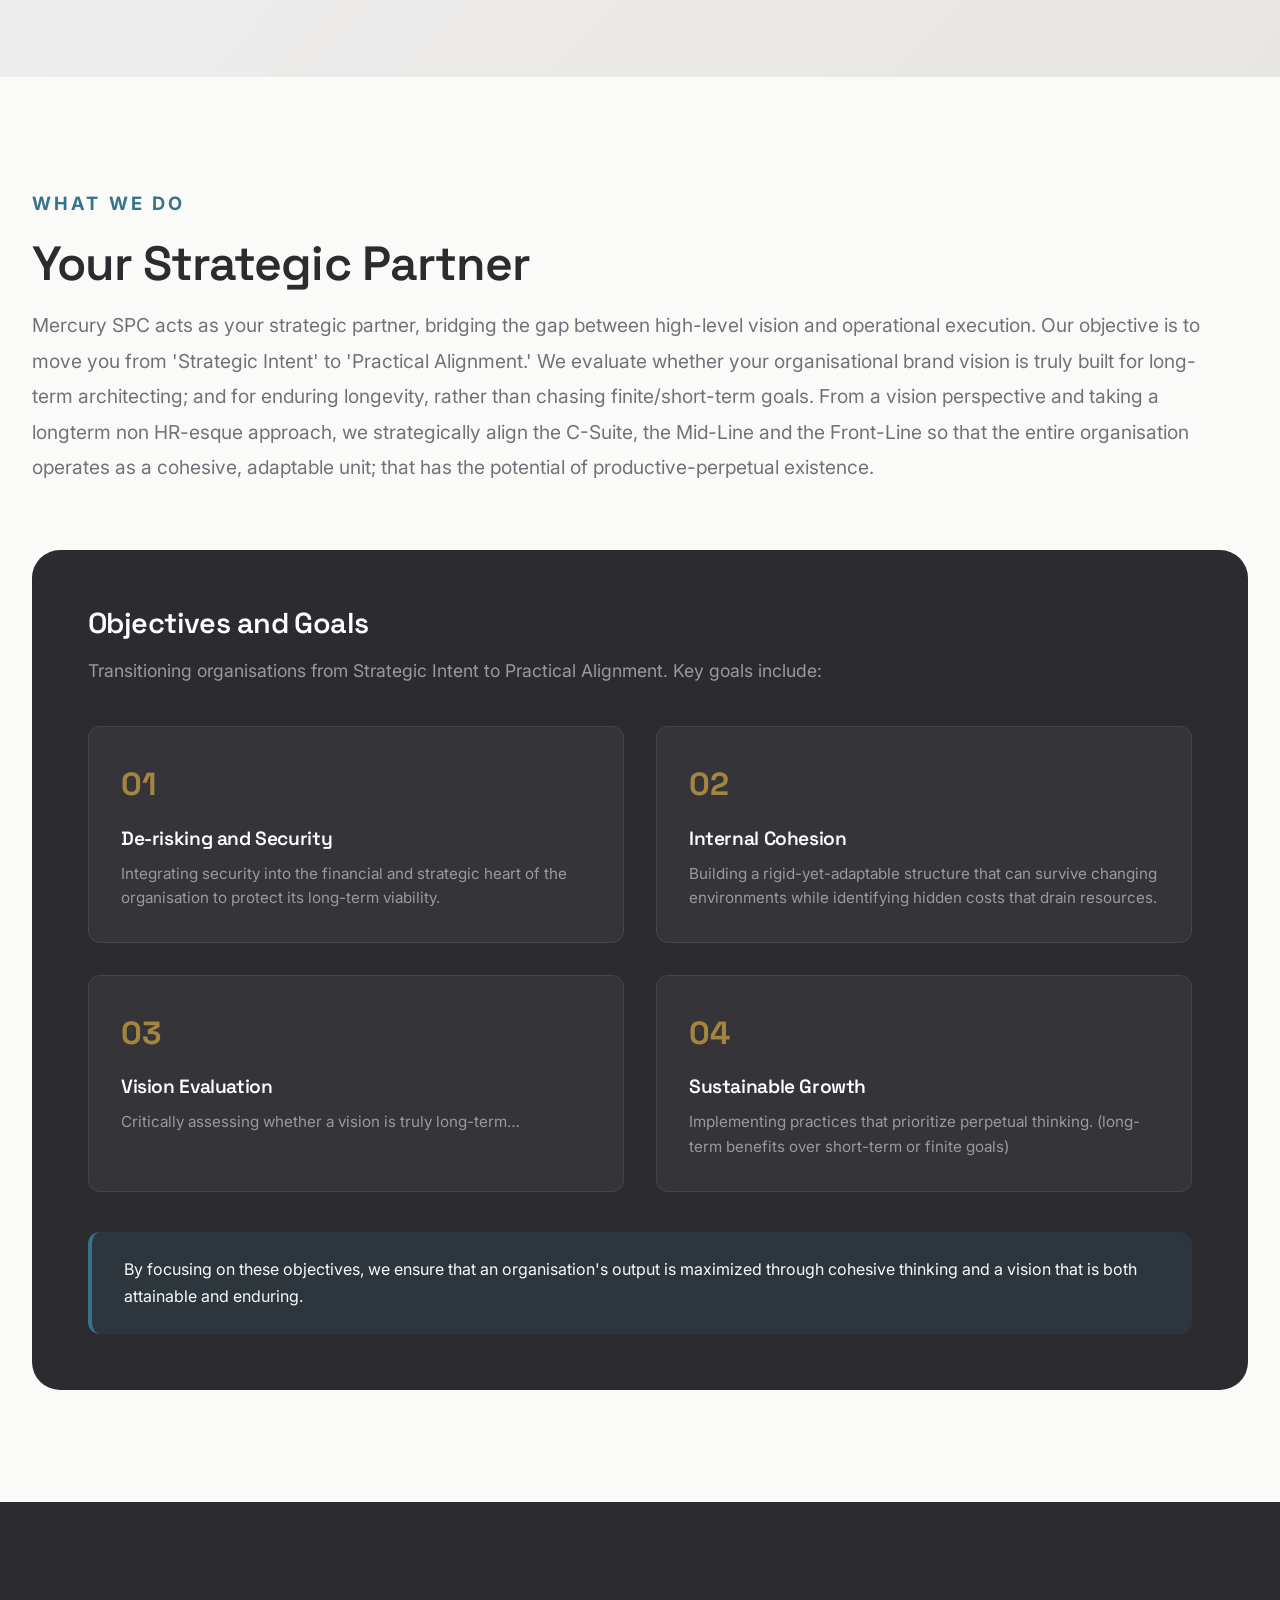
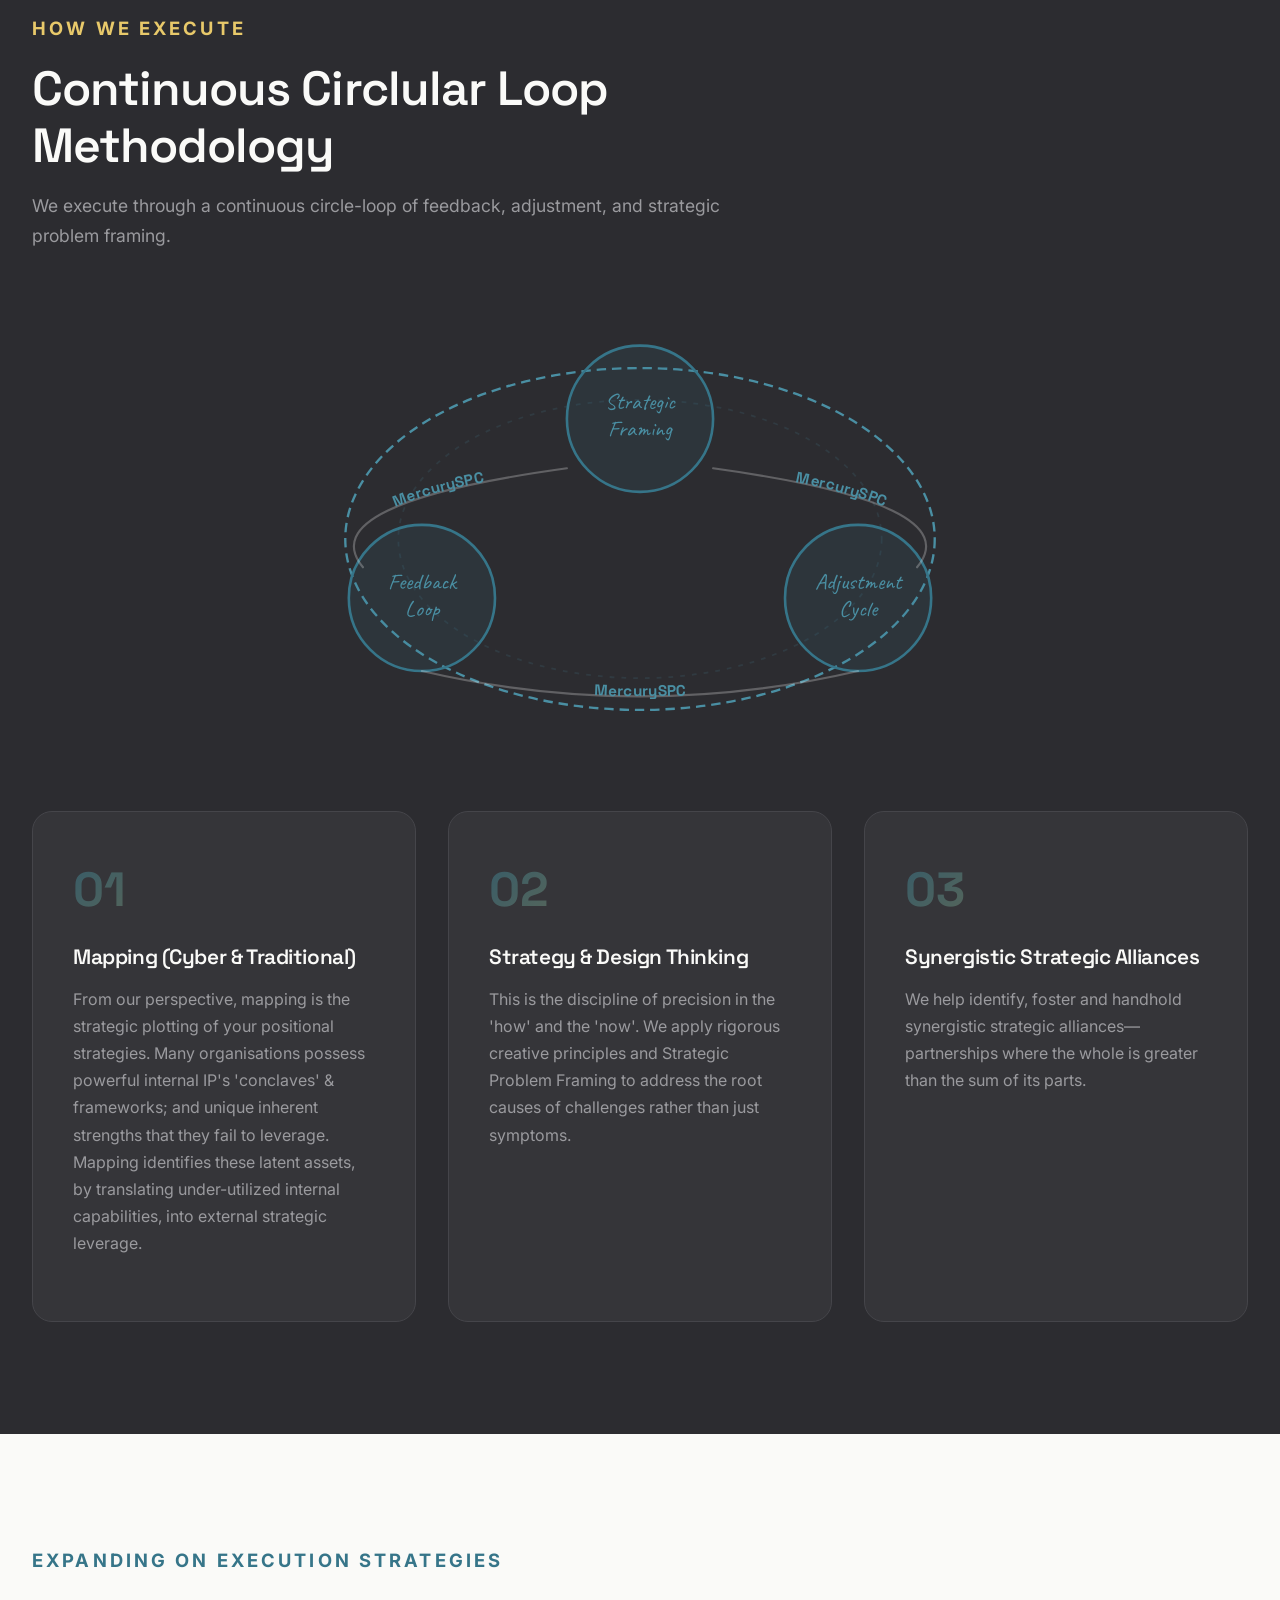
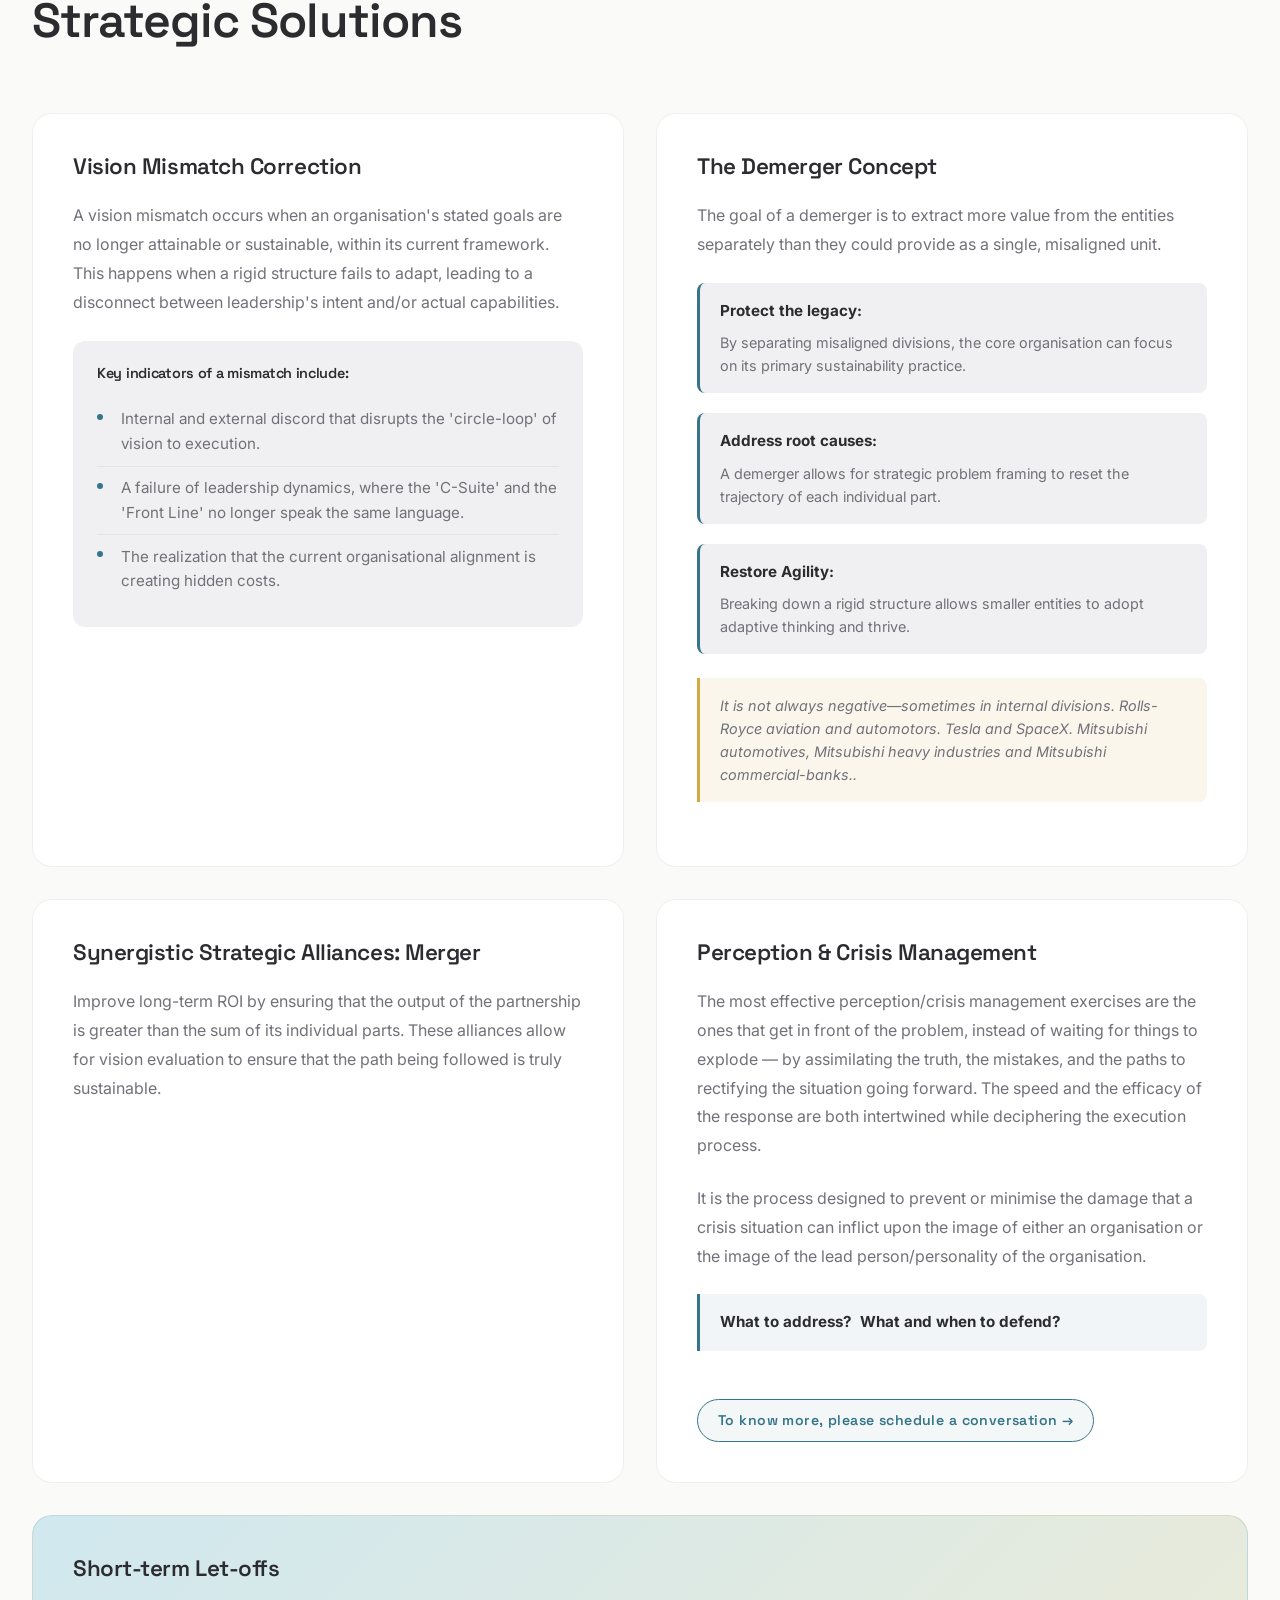
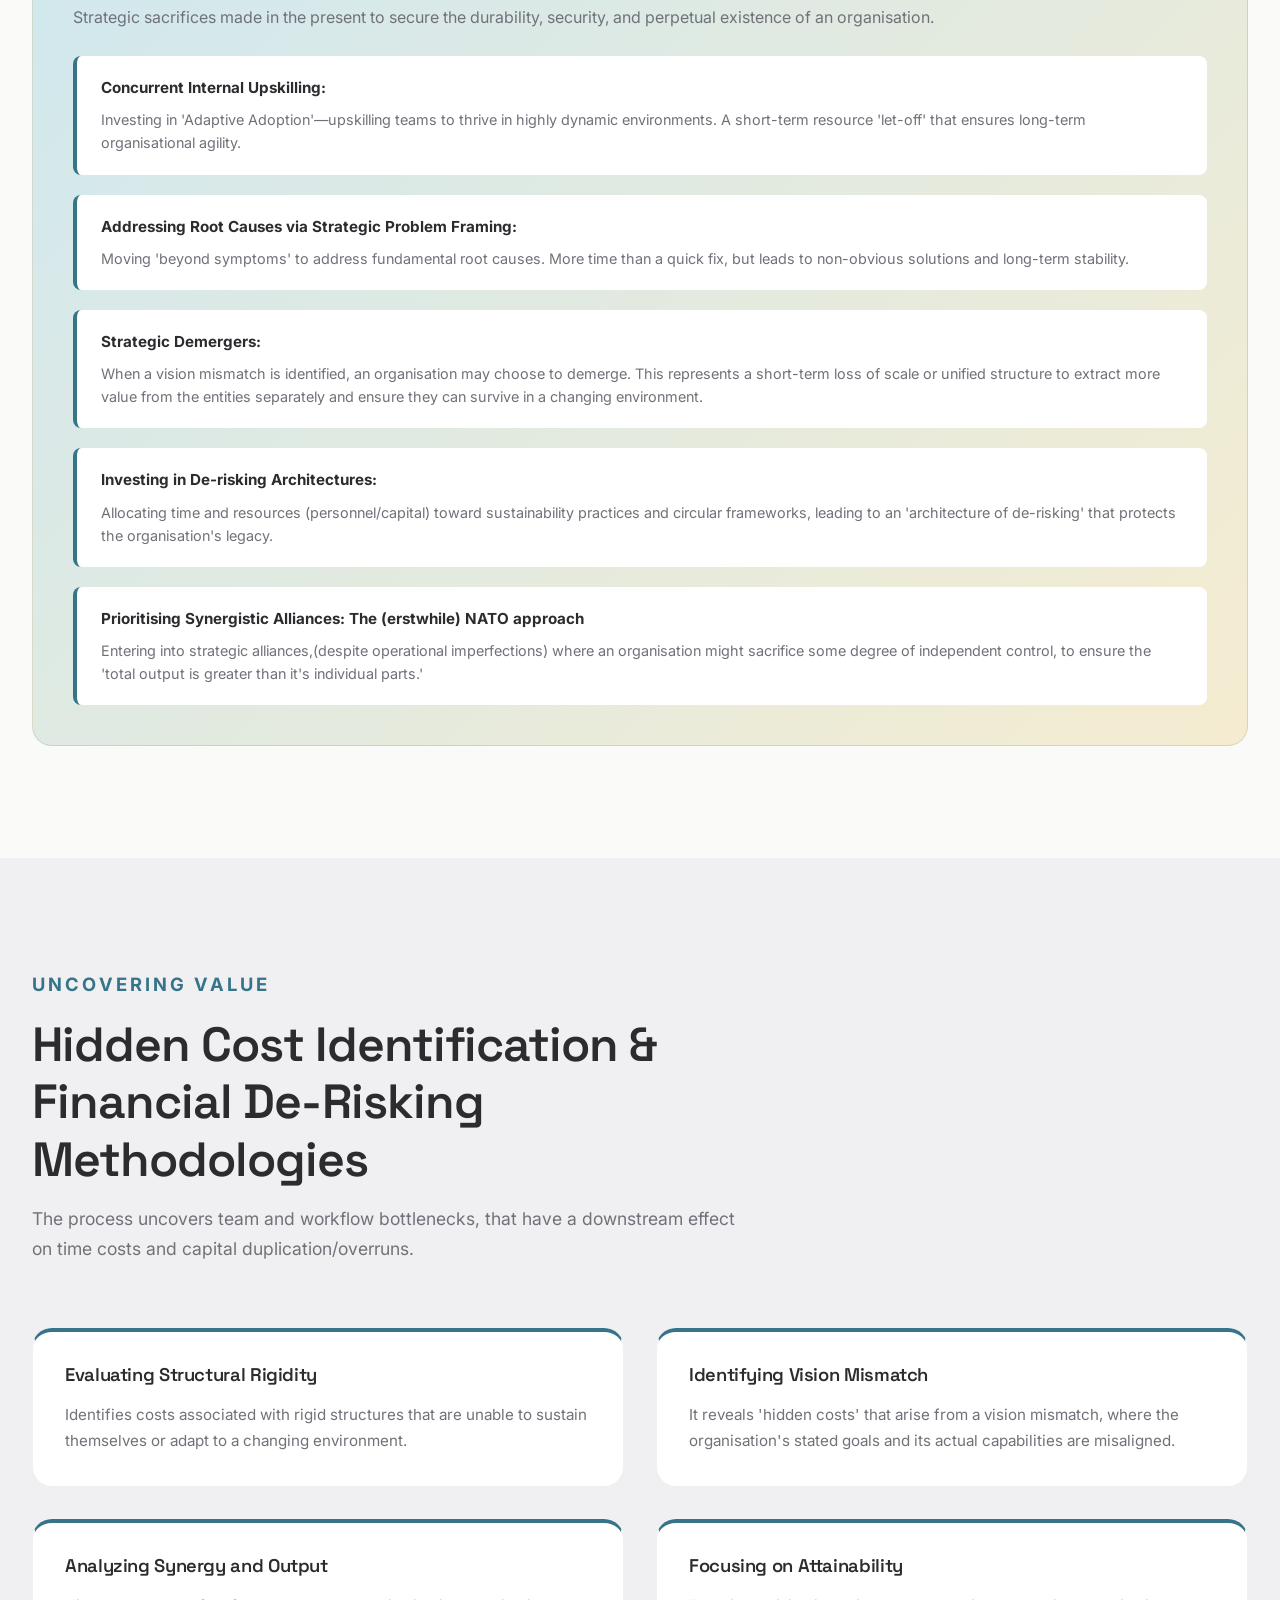
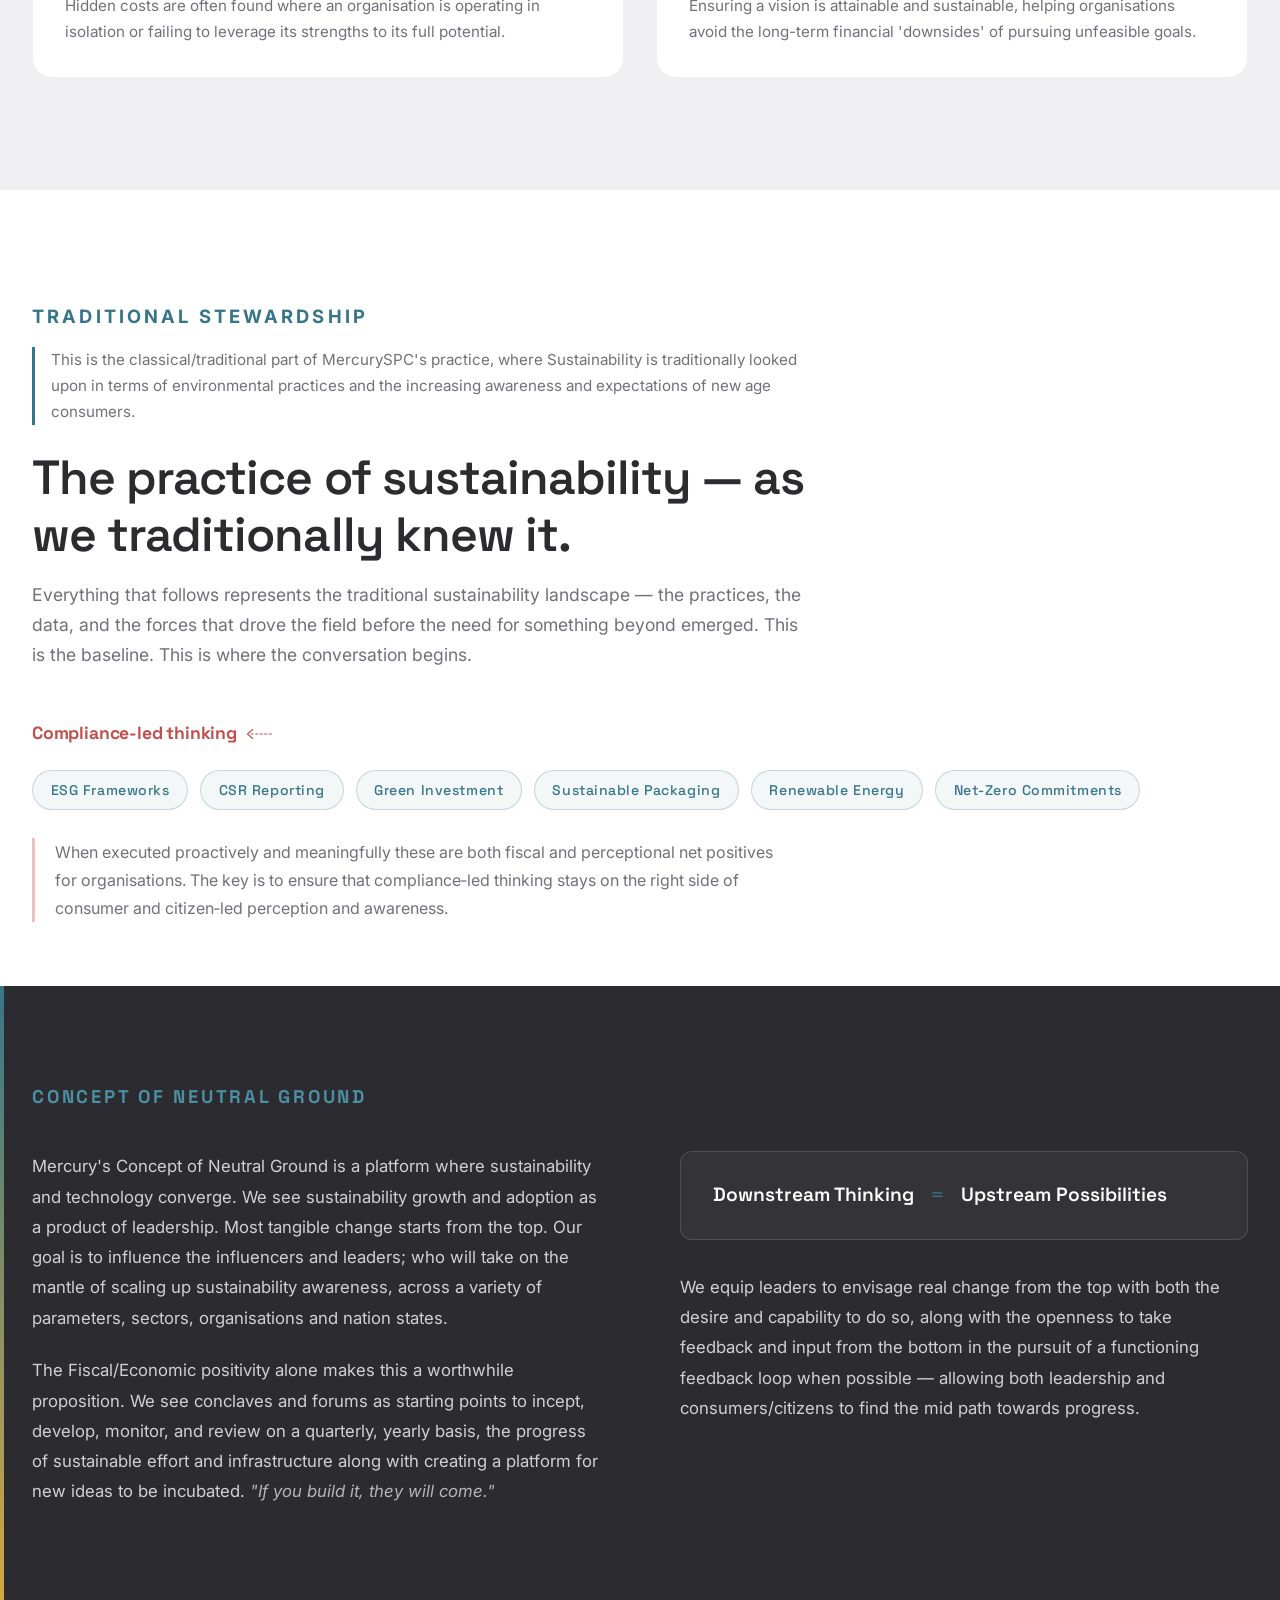
==== commit 8eb409ea: "Add Karishma photo to team section" ====
--- a/index.html
+++ b/index.html
@@ -999,8 +999,8 @@
                             <p class="tt-role">Stakeholder Advisor</p>
                         </div>
                         <div class="tt-card tt-card--sm">
-                            <div class="tt-photo tt-photo--empty">
-                                <svg viewBox="0 0 48 48" fill="none"><circle cx="24" cy="19" r="9" stroke="currentColor" stroke-width="1.5"/><path d="M8 44c0-8.837 7.163-16 16-16s16 7.163 16 16" stroke="currentColor" stroke-width="1.5" stroke-linecap="round"/></svg>
+                            <div class="tt-photo">
+                                <img src="Karishma.png" alt="Karishma">
                             </div>
                             <h3 class="tt-name">Karishma</h3>
                             <p class="tt-role">Stakeholder Advisor</p>
--- a/styles-v2.css
+++ b/styles-v2.css
@@ -2766,35 +2766,20 @@
     scroll-margin-top: 7rem;
 }
 
-.ts-intro-section::before {
-    content: 'Traditional Stewardship';
-    display: block;
-    font-family: var(--font-display);
-    font-size: 0.7rem;
-    font-weight: 700;
-    letter-spacing: 0.2em;
-    text-transform: uppercase;
-    color: rgba(255,255,255,0.9);
-    background: var(--teal);
-    padding: 0.45rem 1.25rem;
-    border-radius: 0 0 0.5rem 0;
-    position: absolute;
-    top: 0;
-    left: 0;
-}
-
 .ts-intro-header {
     max-width: 780px;
     margin-bottom: 3rem;
 }
 
 .ts-classical-intro {
-    font-size: 1rem;
-    font-weight: 600;
-    color: var(--teal);
-    line-height: 1.6;
-    margin-bottom: 1rem;
-    letter-spacing: 0.01em;
+    font-size: 0.95rem;
+    font-weight: 400;
+    color: var(--muted);
+    line-height: 1.7;
+    margin-bottom: 1.5rem;
+    padding-left: 1rem;
+    border-left: 3px solid var(--teal);
+    letter-spacing: 0em;
 }
 
 .ts-compliance-header {
@@ -2954,7 +2939,7 @@
 
 .ts-numbers-label {
     font-family: var(--font-display);
-    font-size: 0.8rem;
+    font-size: 1.15rem;
     font-weight: 700;
     letter-spacing: 0.15em;
     text-transform: uppercase;
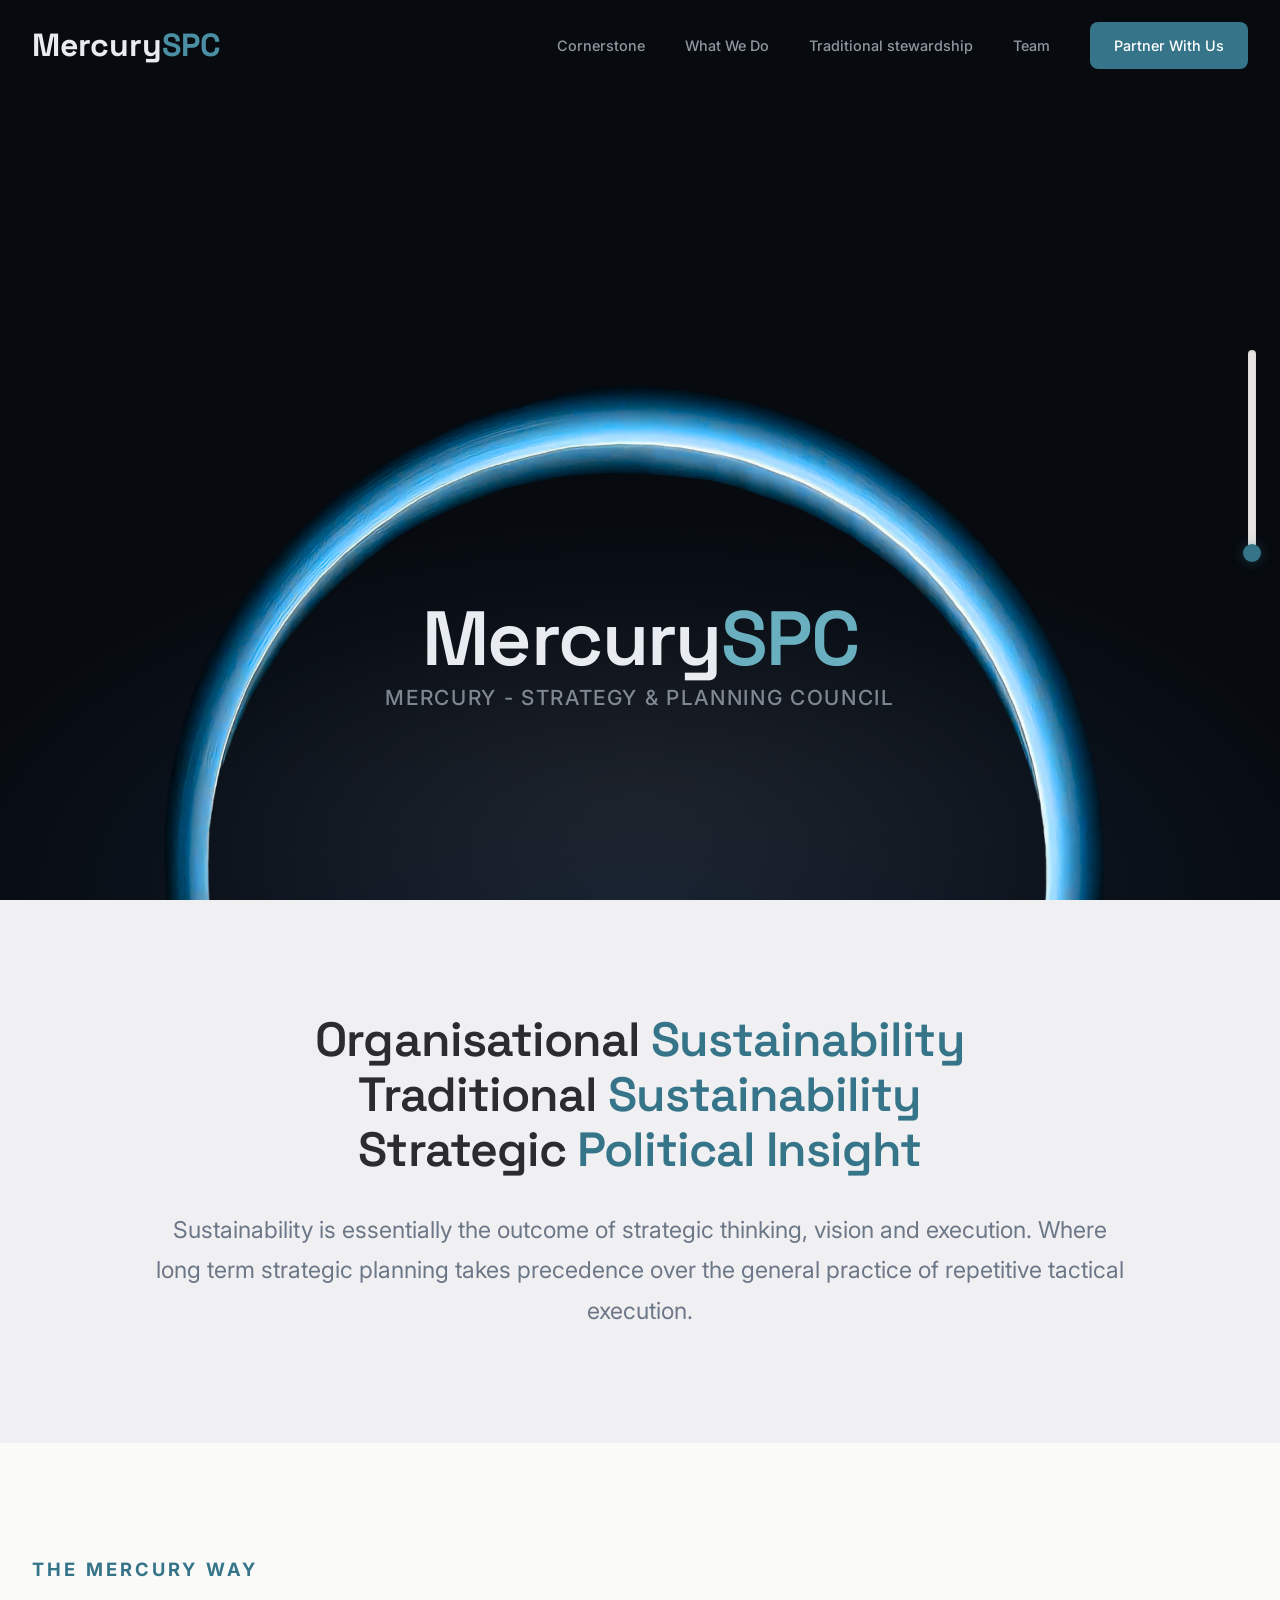
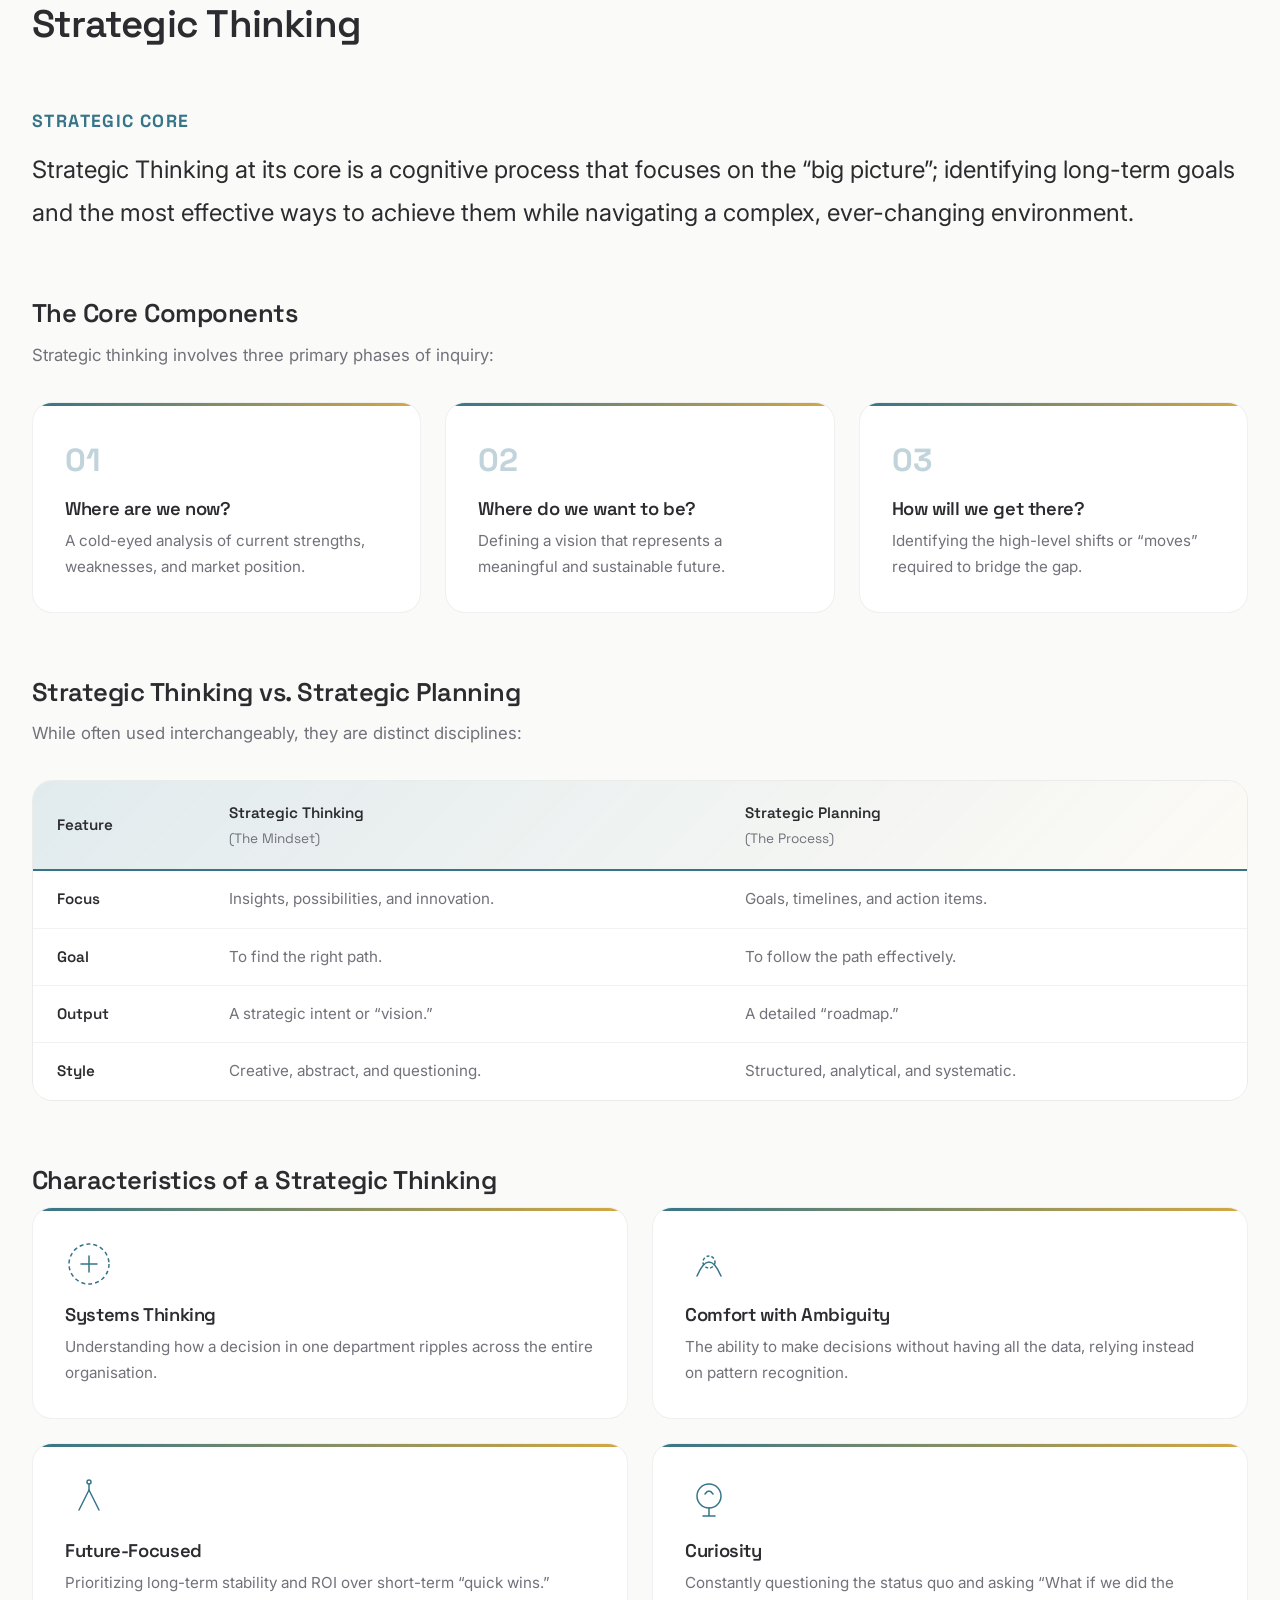
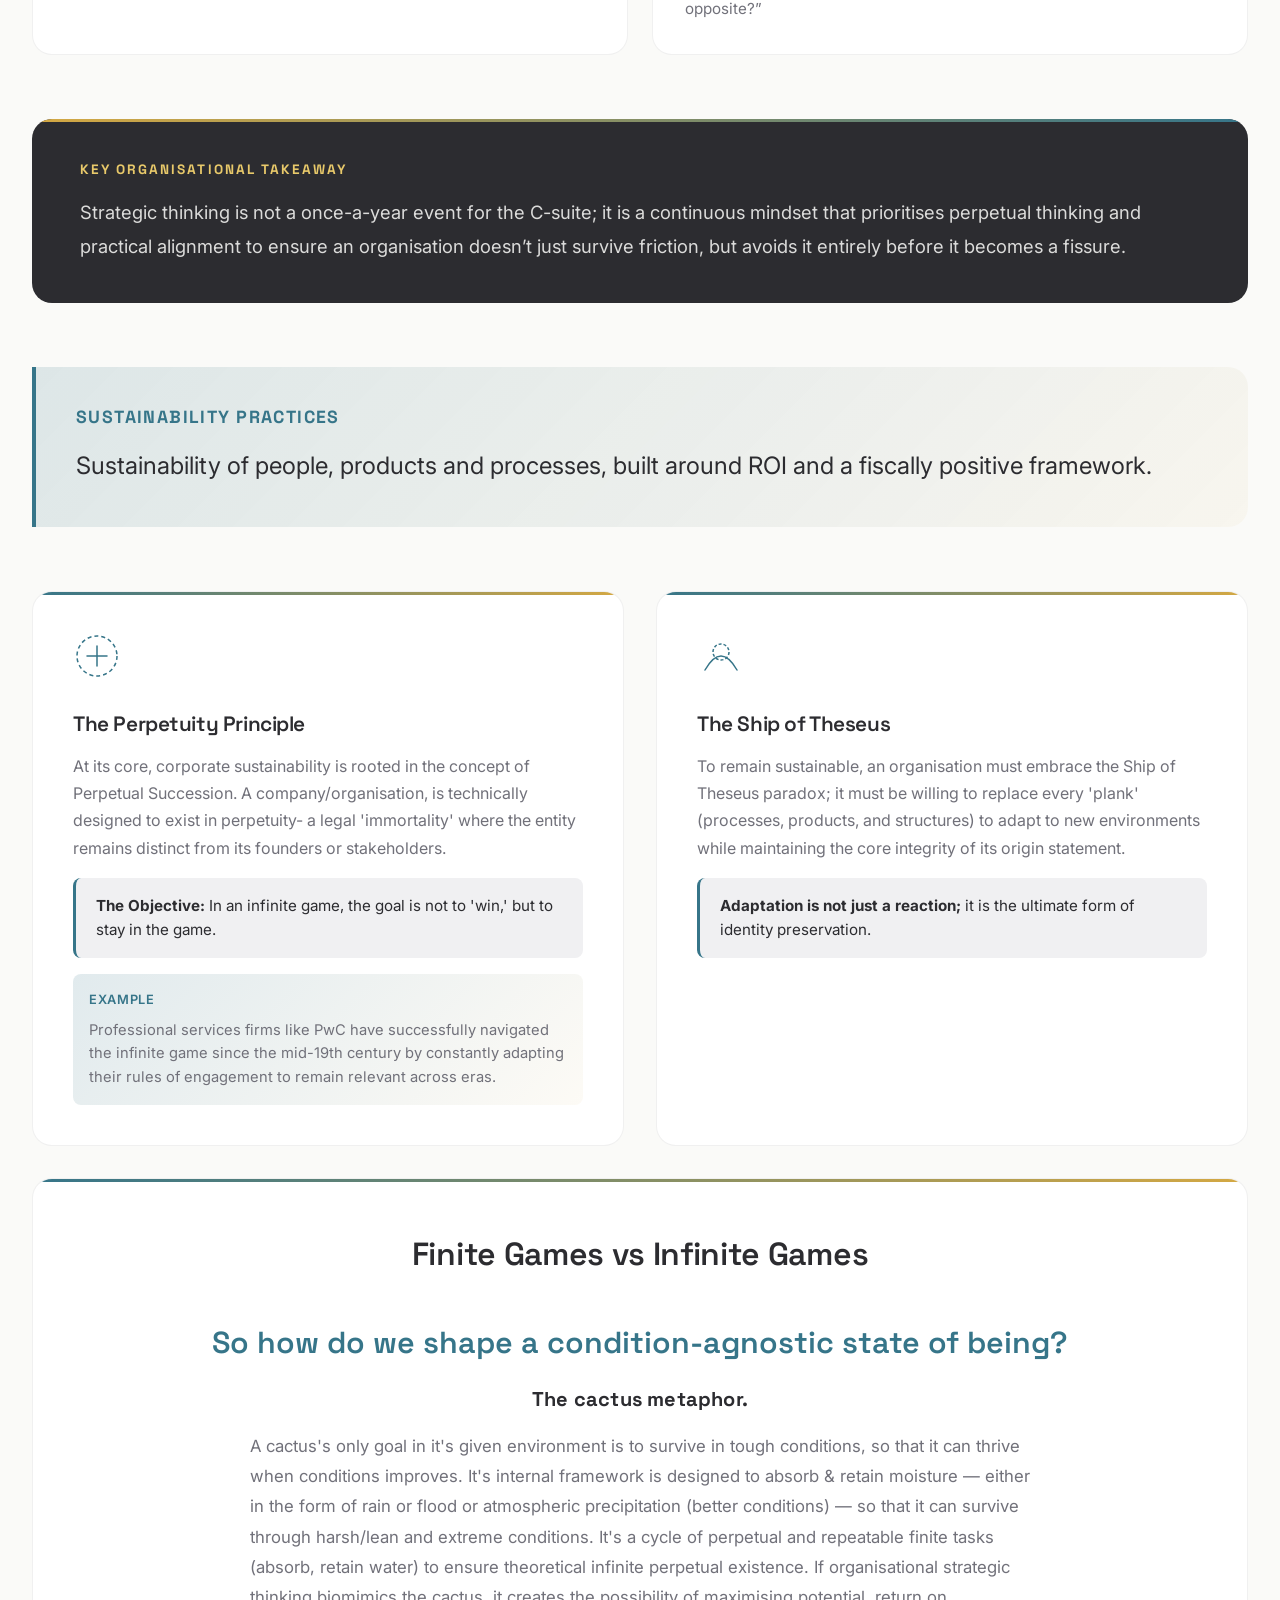
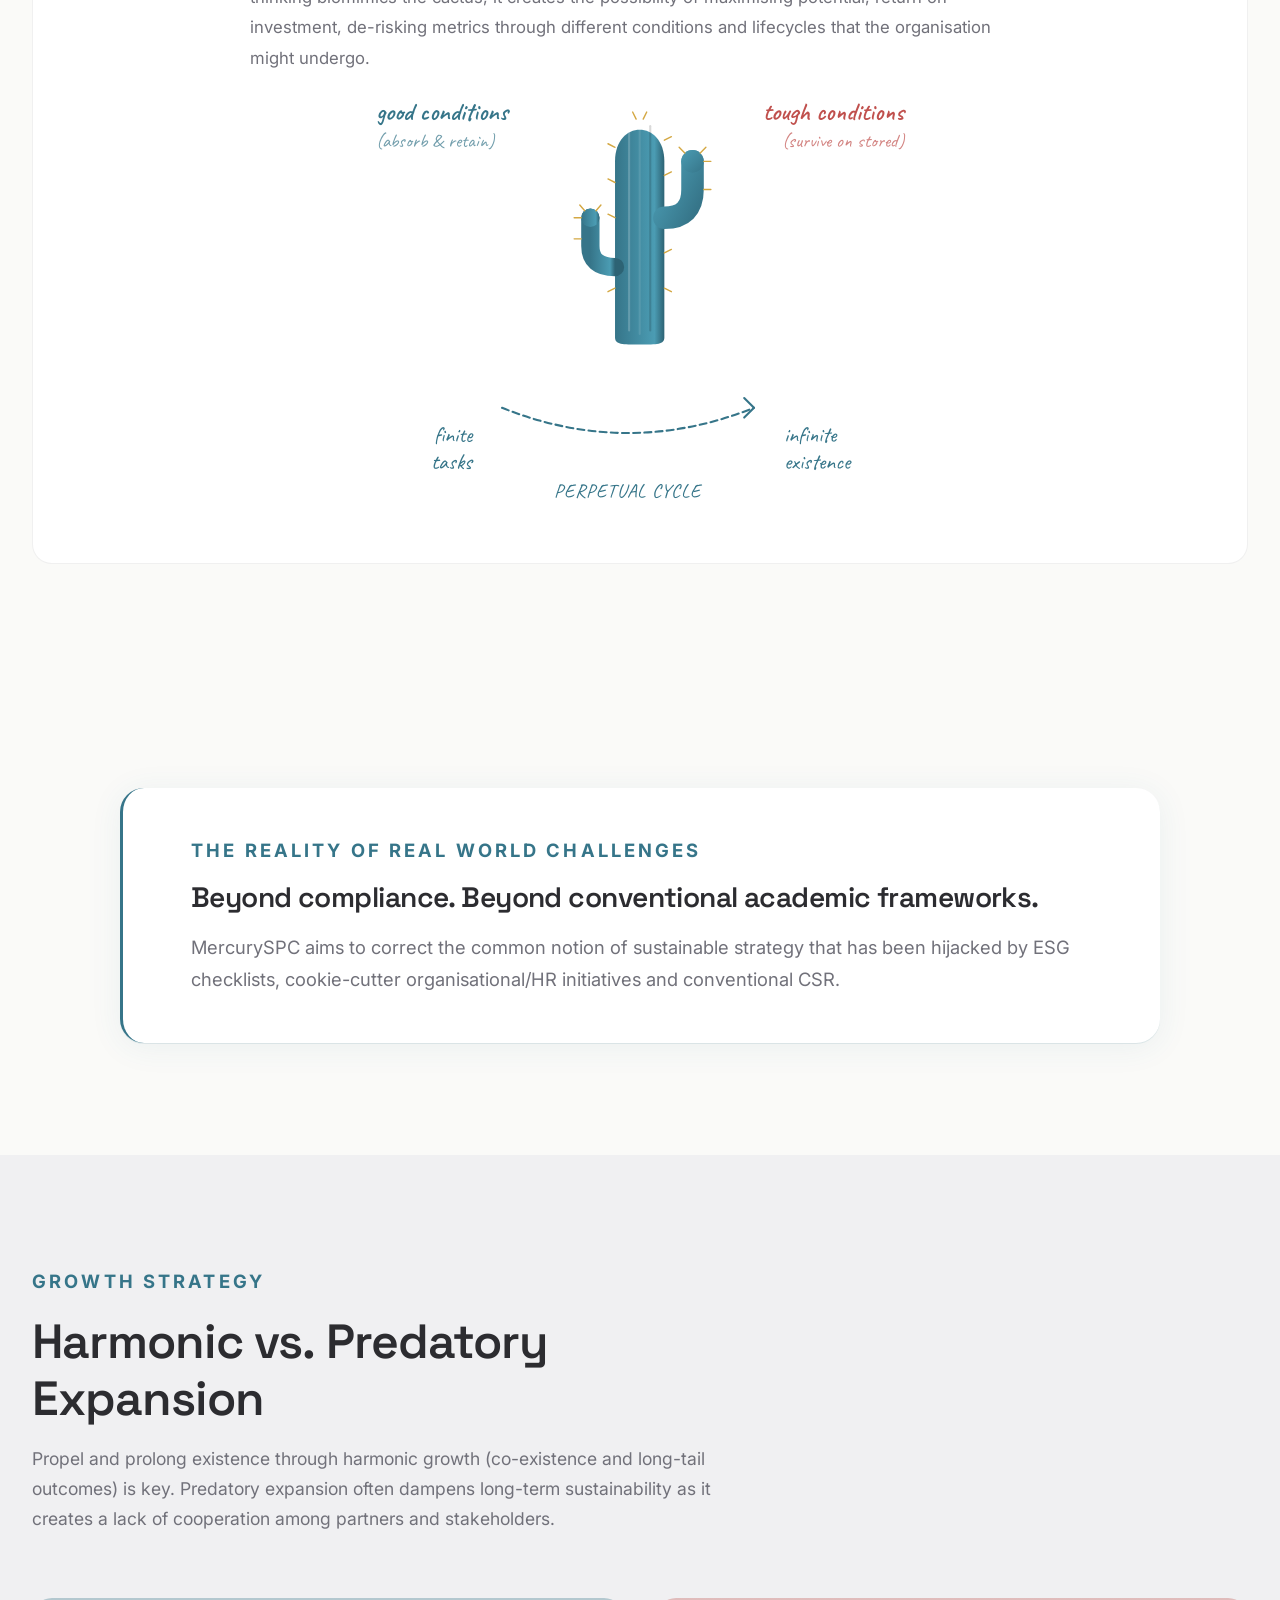
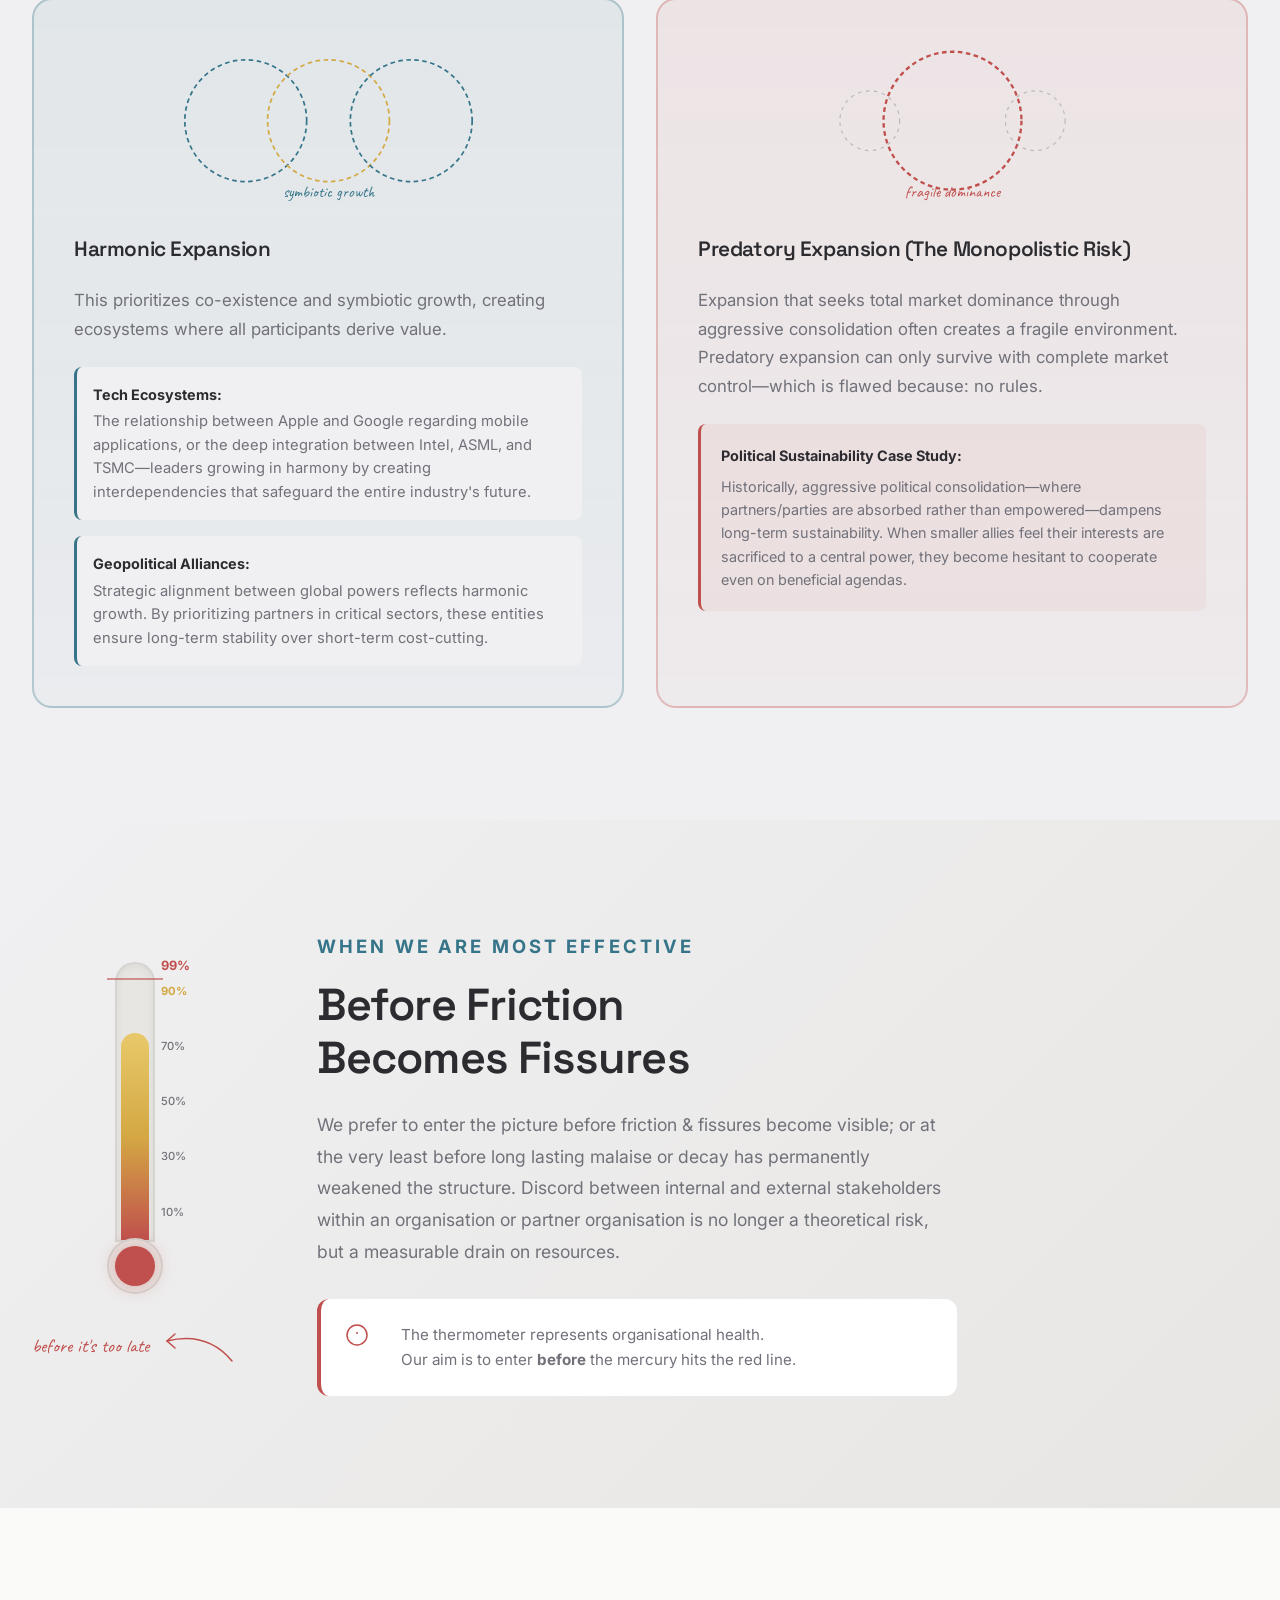
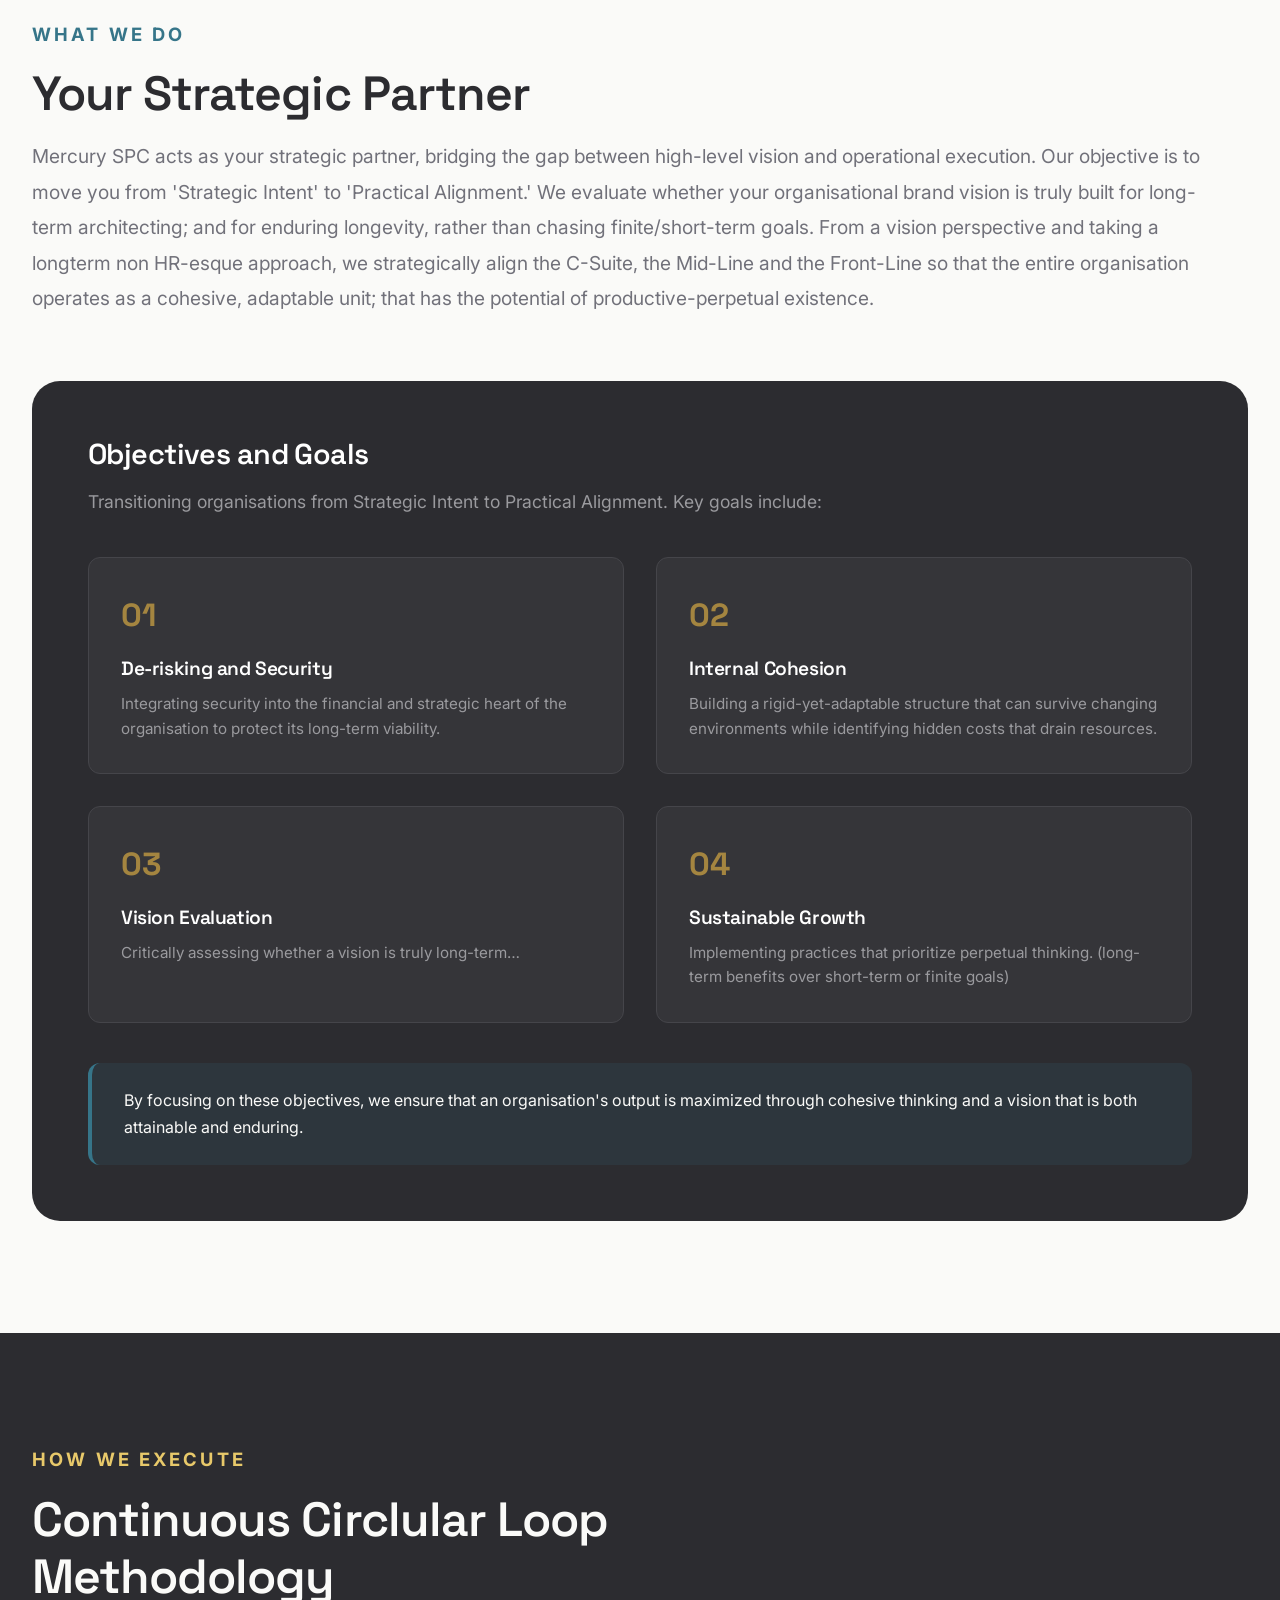
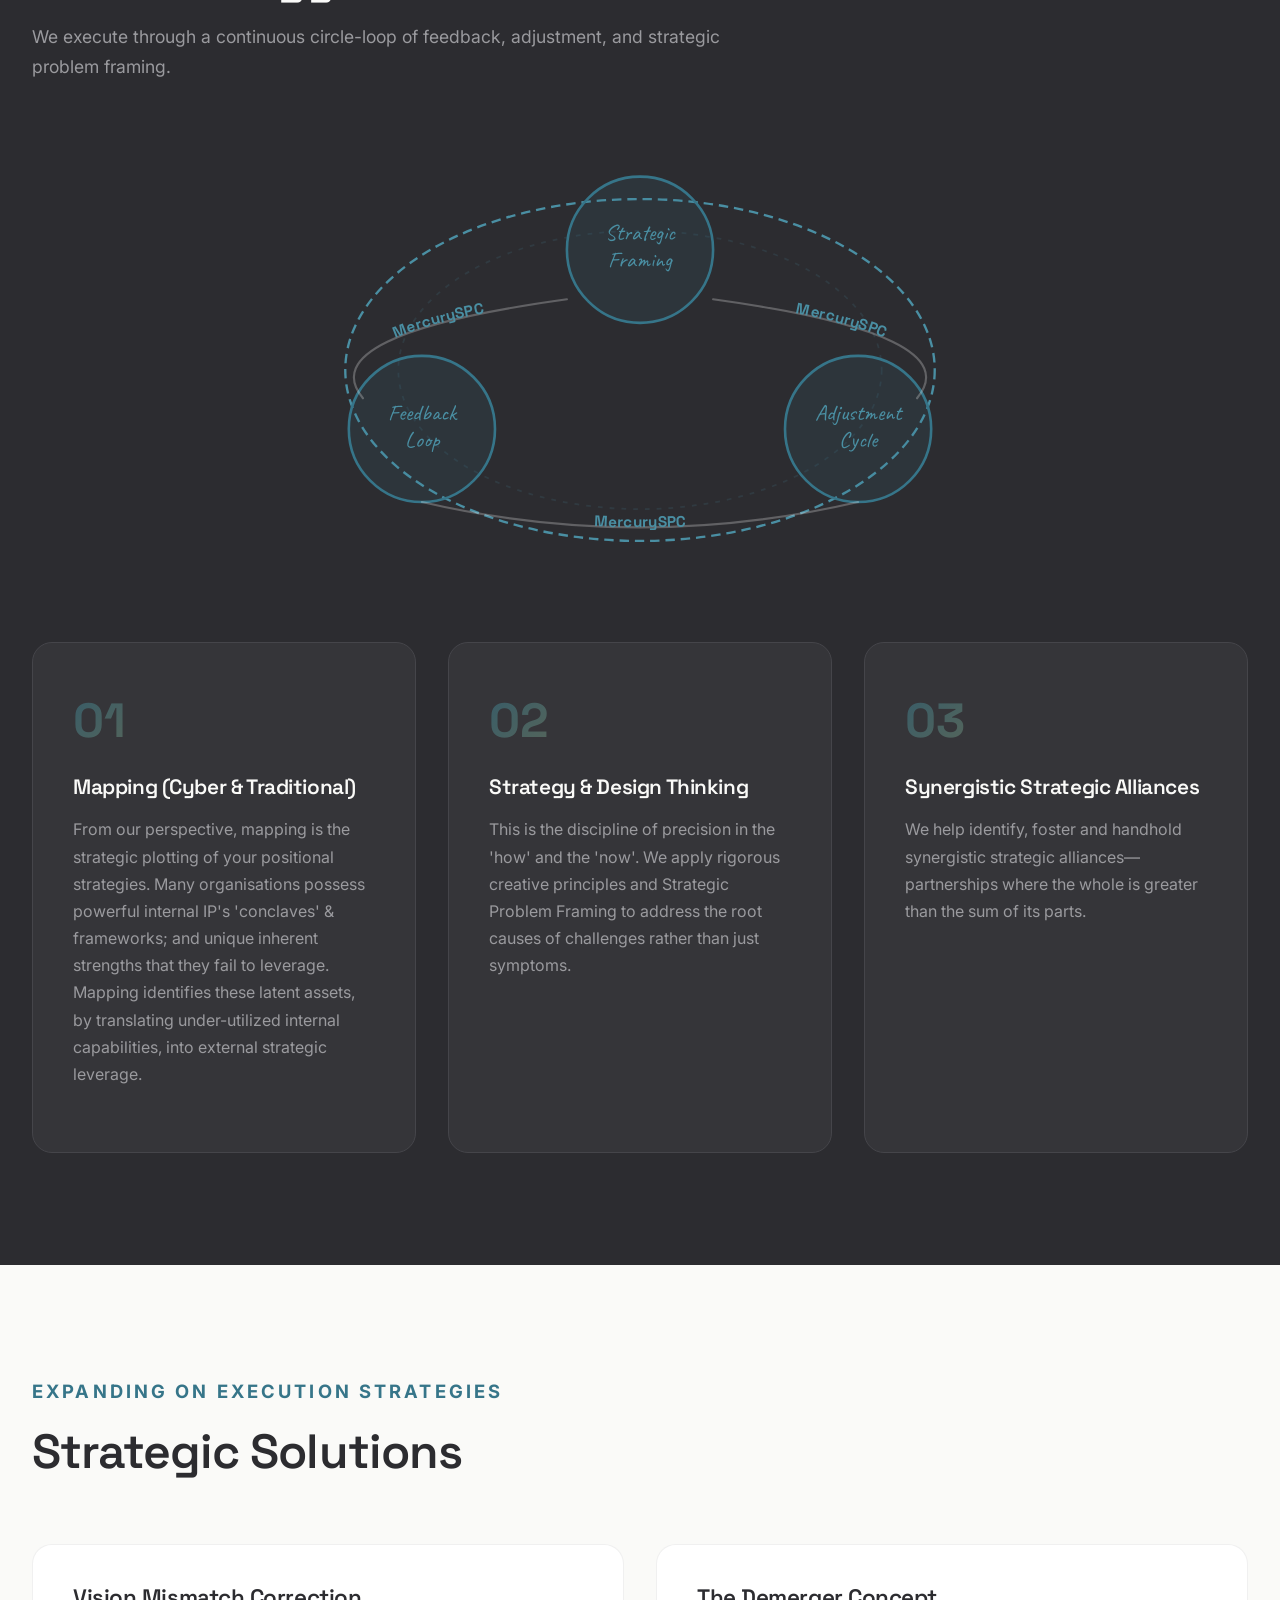
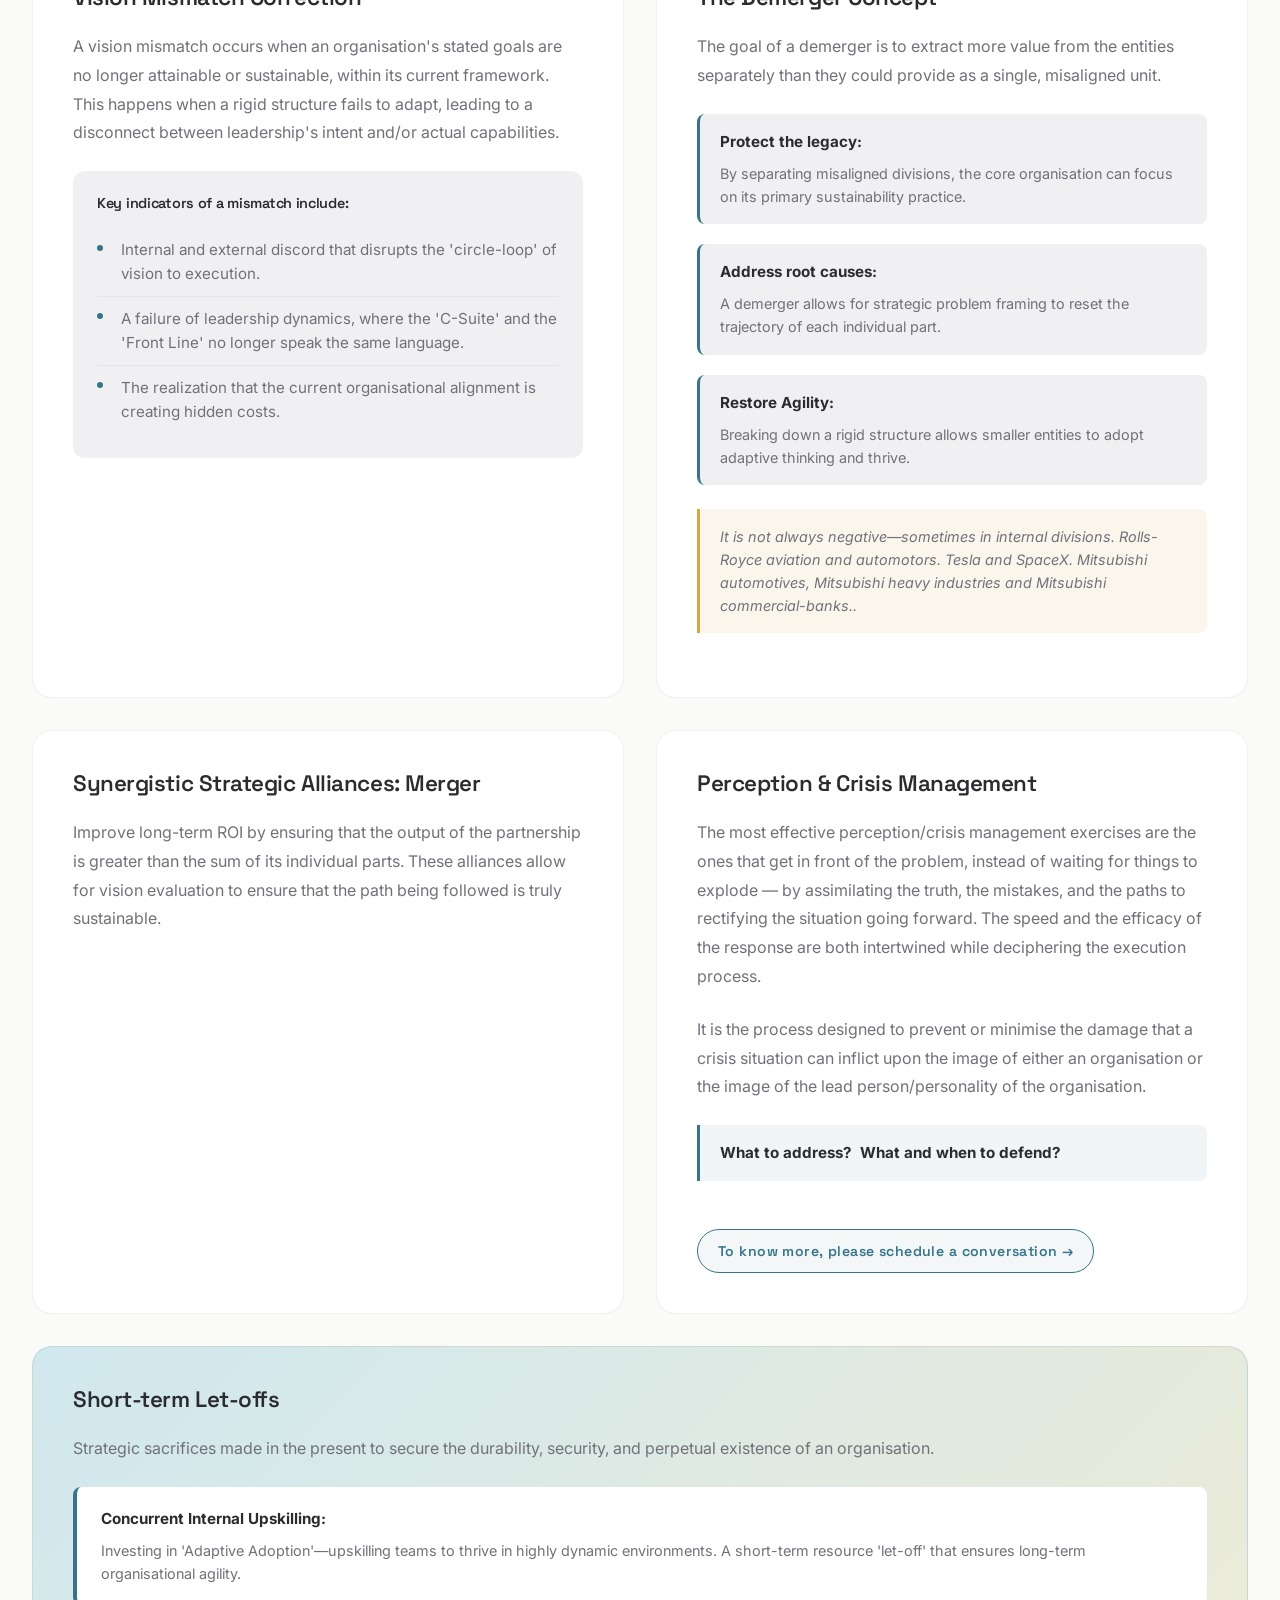
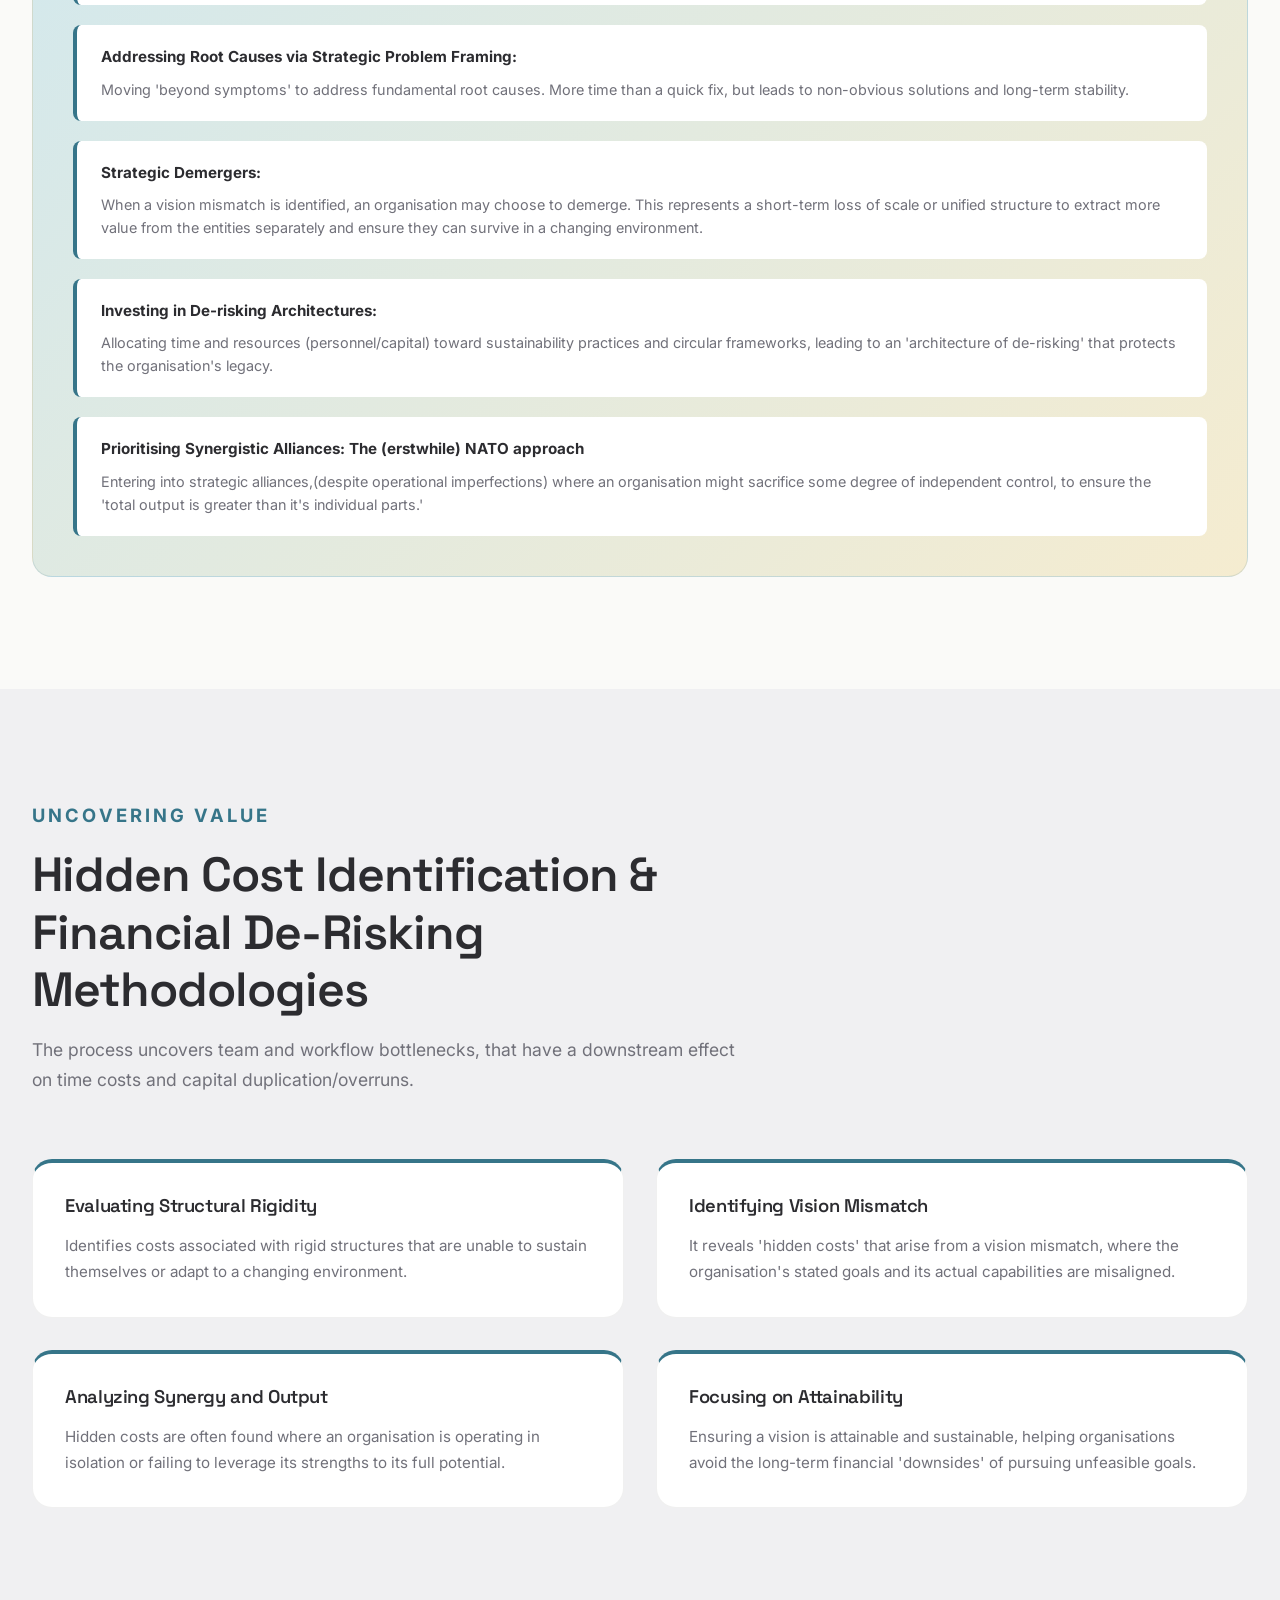
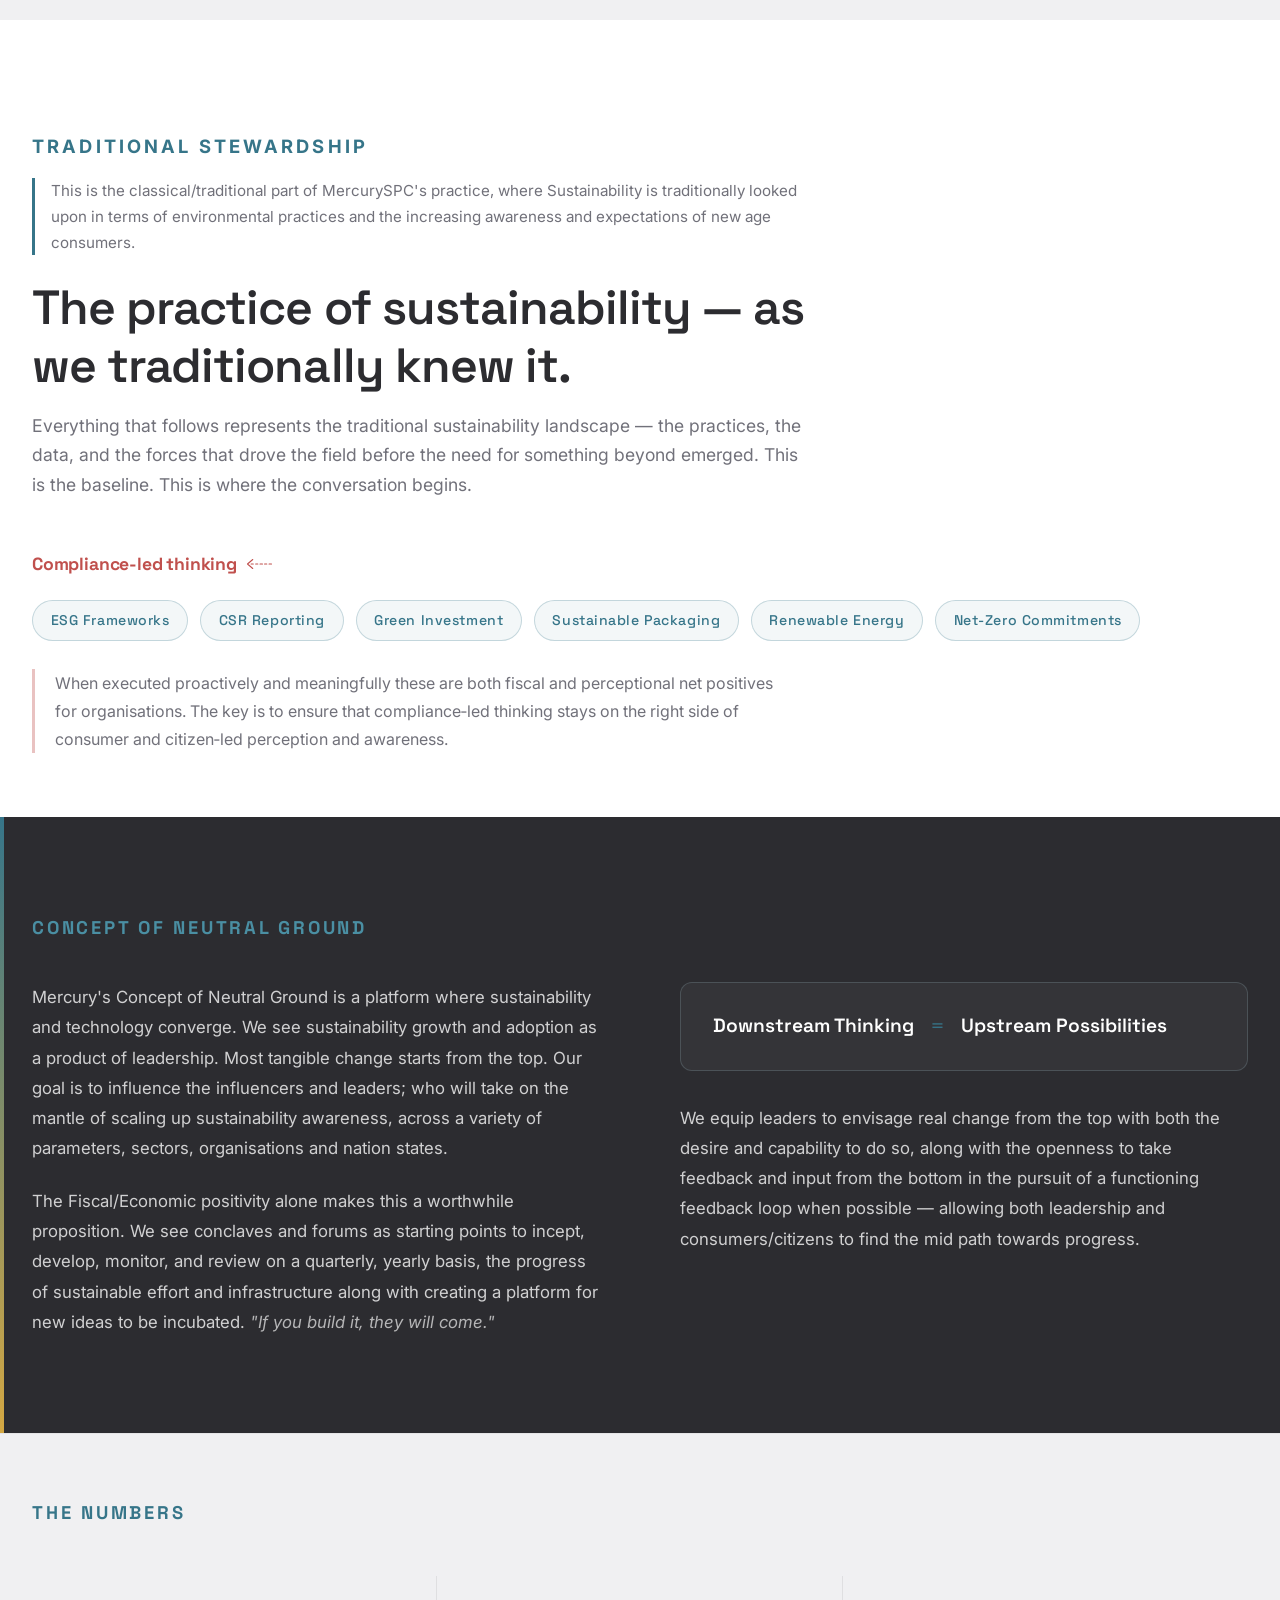
==== commit d42ec5d9: "Simplify section title, remove highlight box, update Strategic Core header and text" ====
--- a/index.html
+++ b/index.html
@@ -67,7 +67,7 @@
                     <span class="title-line">Strategic <span class="accent"> Political Insight</span></span>
                 </h2>
                 <p class="intro-text">
-                    Sustainability first and foremost is the outcome of strategic thinking, vision and execution. Where long term strategic planning takes precedence over the general practice of repetitive tactical execution.
+                    Sustainability is essentially the outcome of strategic thinking, vision and execution. Where long term strategic planning takes precedence over the general practice of repetitive tactical execution.
                 </p>
             </div>
         </div>
@@ -80,12 +80,12 @@
         <div class="container">
             <div class="section-header">
                 <div class="section-tag">The Mercury Way</div>
-                <h2 class="section-title philosophy-title">Strategic Thinking &amp; Sustainable<br>Practices Beyond&nbsp;ESG</h2>
-            </div>
-
-            <div class="content-block highlight-block">
-                <h3 class="highlight-block-header">Strategic Thinking</h3>
-                <p class="large-text">At its core, strategic thinking is a cognitive process that focuses on the &ldquo;big picture&rdquo;; identifying long-term goals and the most effective ways to achieve them while navigating a complex, ever-changing environment.</p>
+                <h2 class="section-title philosophy-title">Strategic Thinking</h2>
+            </div>
+
+            <div class="content-block">
+                <h3 class="highlight-block-header">Strategic Core</h3>
+                <p class="large-text">Strategic Thinking at its core is a cognitive process that focuses on the &ldquo;big picture&rdquo;; identifying long-term goals and the most effective ways to achieve them while navigating a complex, ever-changing environment.</p>
             </div>
 
             <!-- The Core Components -->
@@ -949,7 +949,7 @@
                 </div>
 
                 <!-- connector 1 → 2 -->
-                <div class="tt-connector">
+                <div class="tt-connector" style="display:none">
                     <div class="tt-c-vert"></div>
                     <div class="tt-c-horiz" style="width:50%"></div>
                     <div class="tt-c-drops" style="width:50%">
@@ -970,7 +970,7 @@
                         </div>
                         <div class="tt-card">
                             <div class="tt-photo">
-                                <img src="Ryan Netto.jpg" alt="Ryan Netto">
+                                <img src="Ryan Netto.png" alt="Ryan Netto">
                             </div>
                             <h3 class="tt-name">Ryan Netto</h3>
                             <p class="tt-role">Operations</p>
@@ -980,7 +980,7 @@
                 </div>
 
                 <!-- connector 2 → 4 -->
-                <div class="tt-connector">
+                <div class="tt-connector" style="display:none">
                     <div class="tt-c-vert"></div>
                     <div class="tt-c-horiz" style="width:75%"></div>
                     <div class="tt-c-drops tt-c-drops--4" style="width:75%">
--- a/styles-v2.css
+++ b/styles-v2.css
@@ -197,7 +197,7 @@
 
 .logo-text {
     font-family: var(--font-display);
-    font-size: 1.5rem;
+    font-size: 2rem;
     font-weight: 700;
     color: #E8ECF0;
     transition: color 0.4s ease;
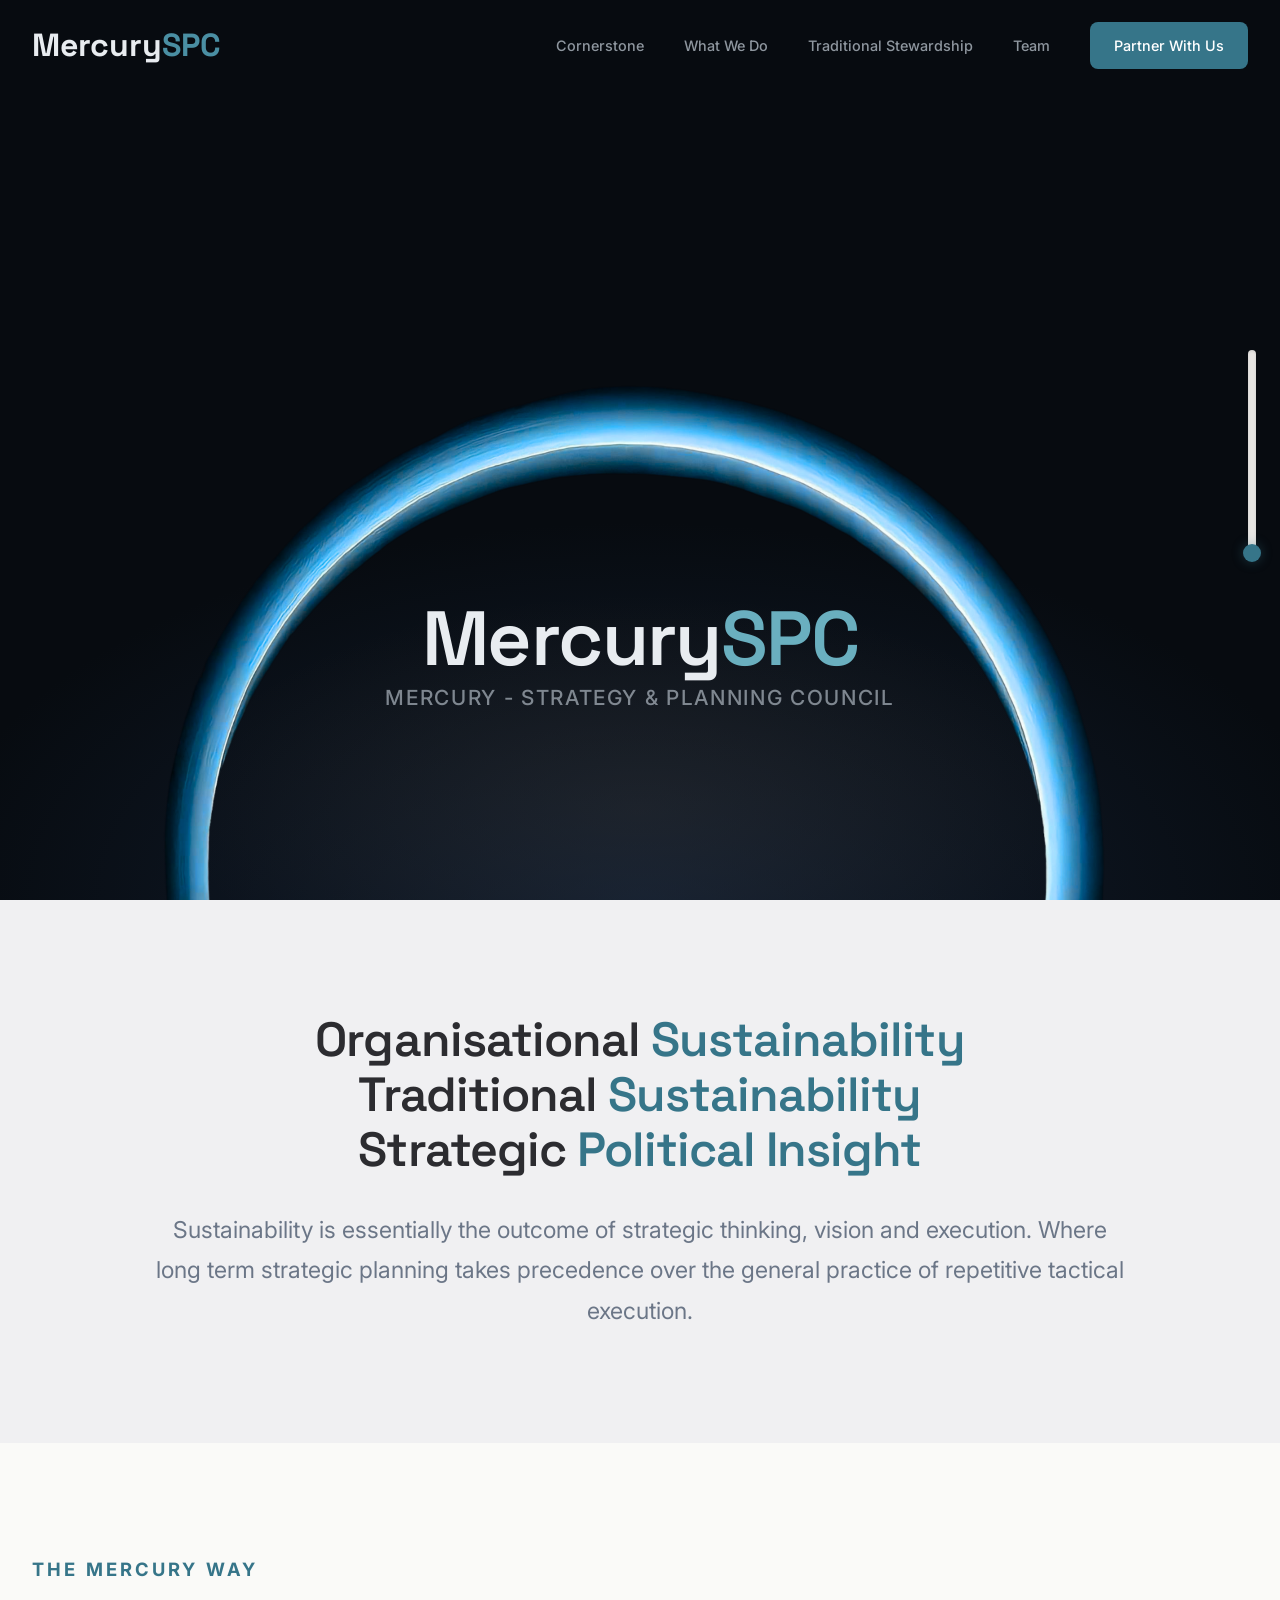
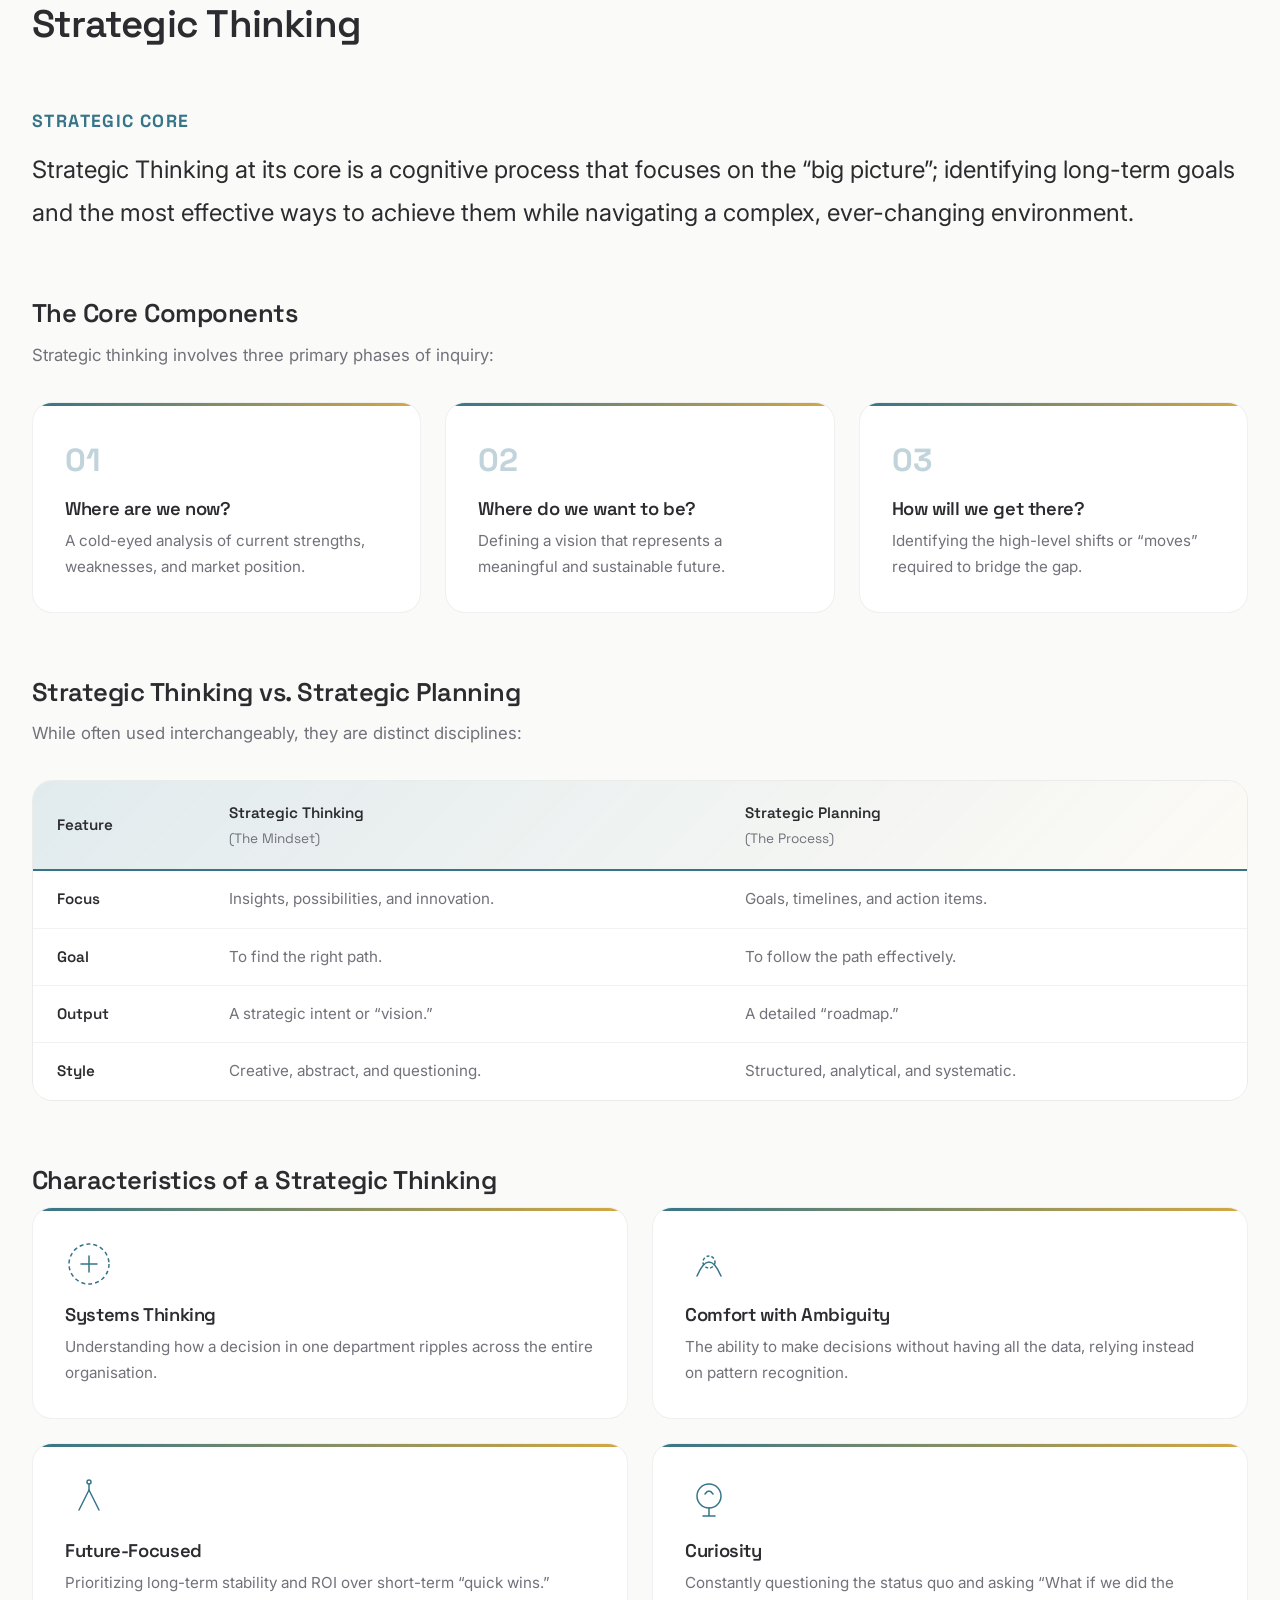
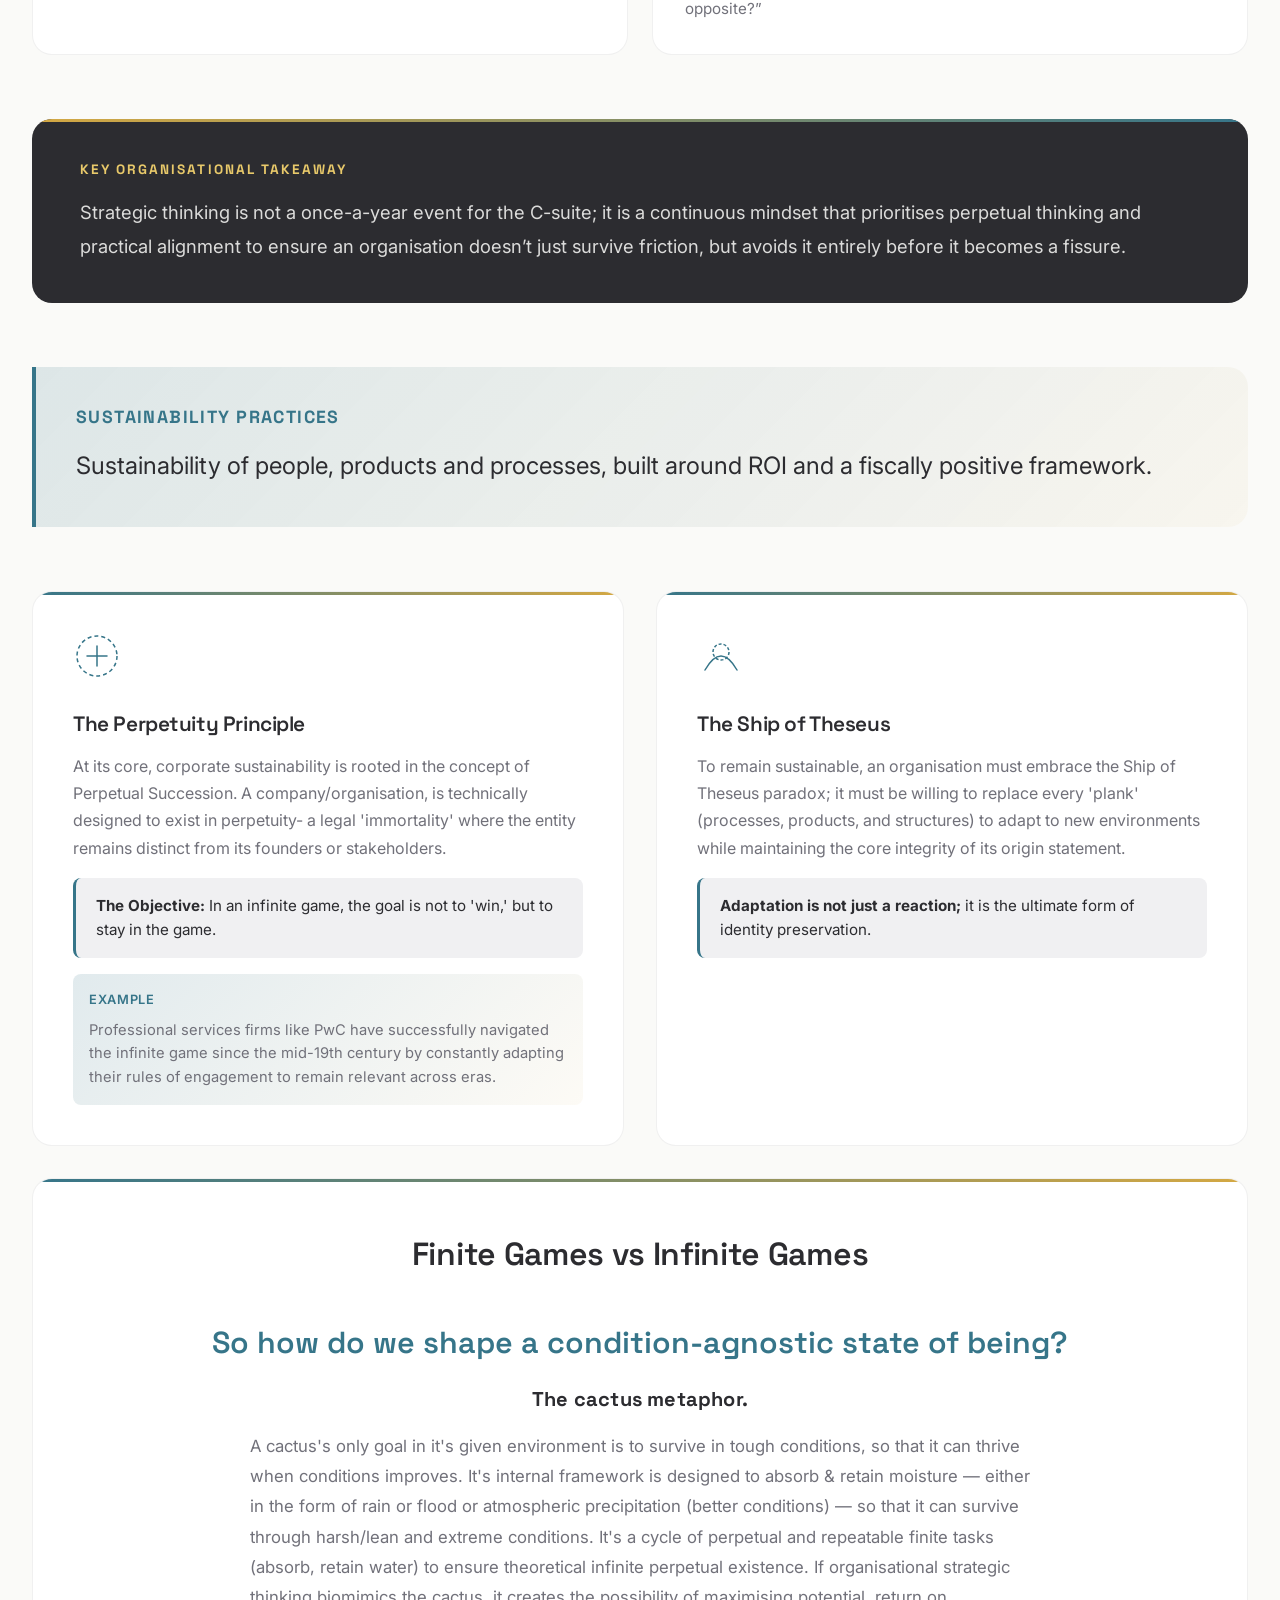
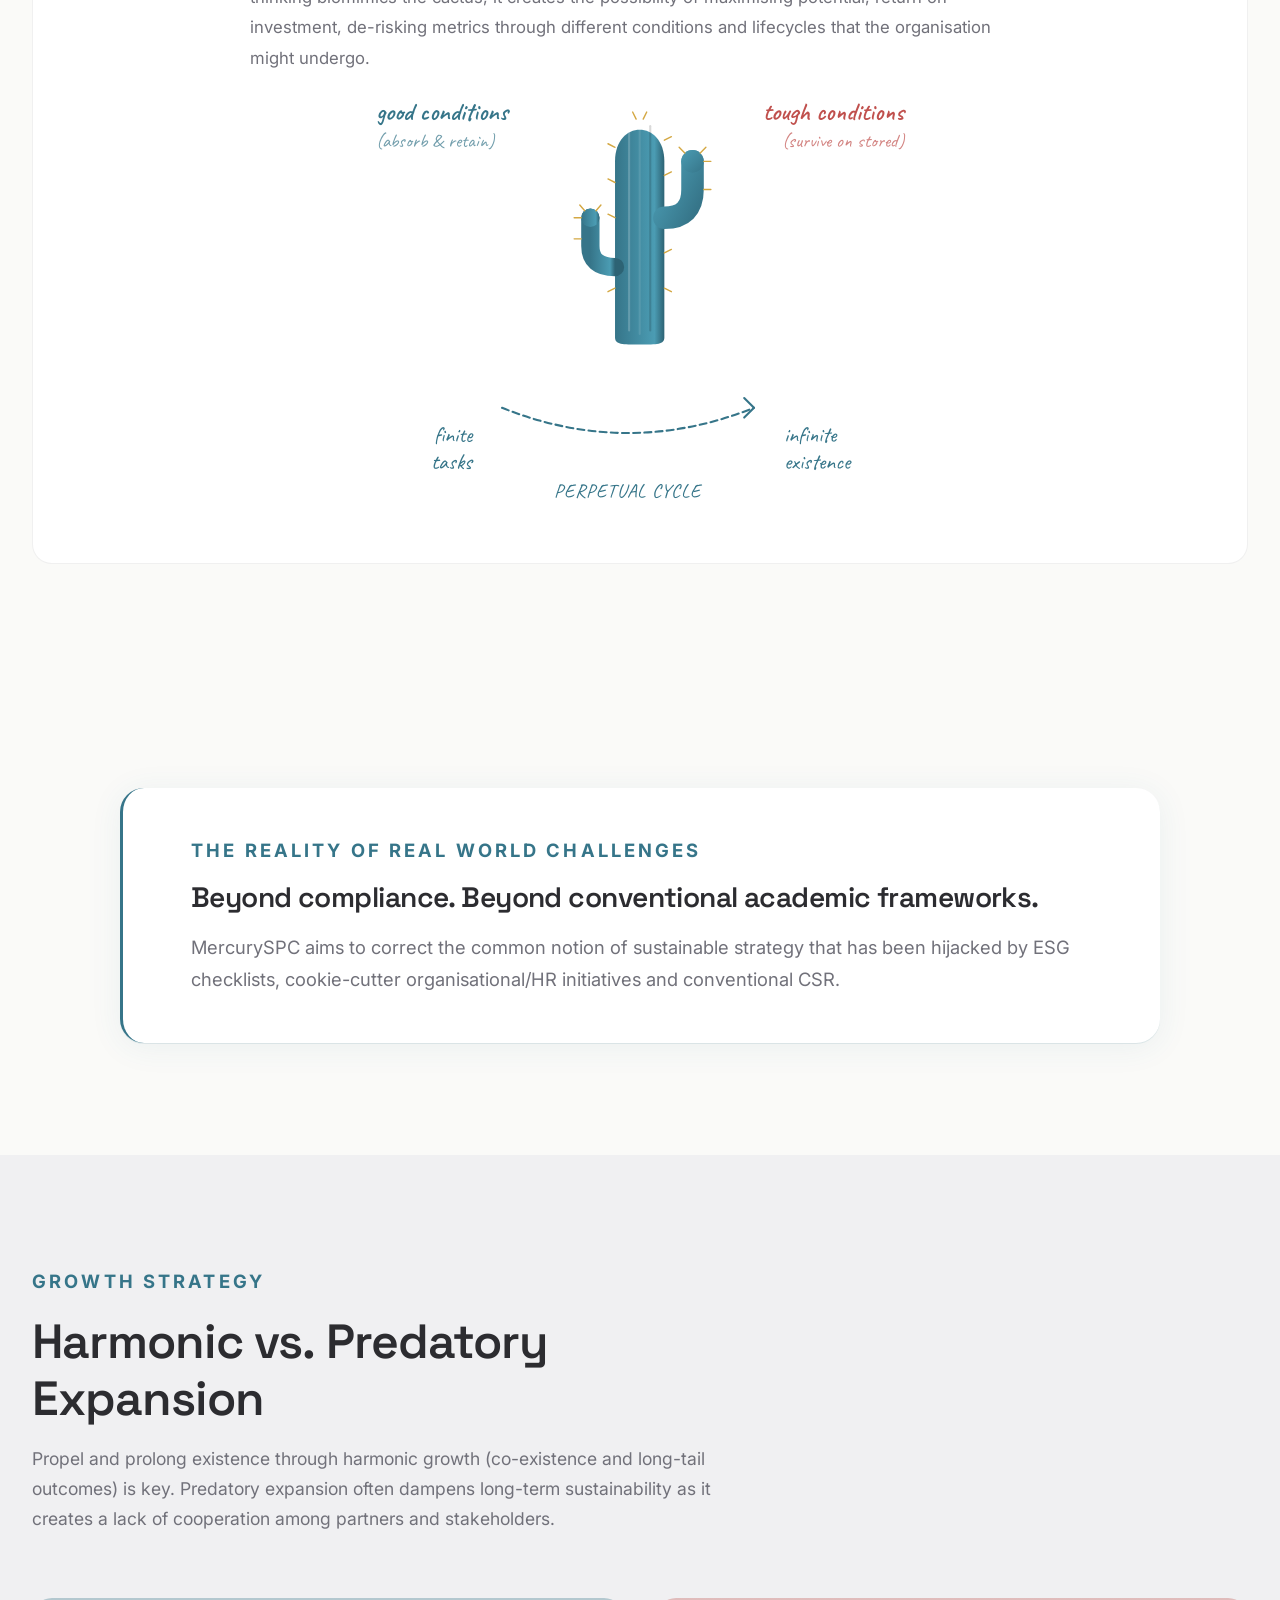
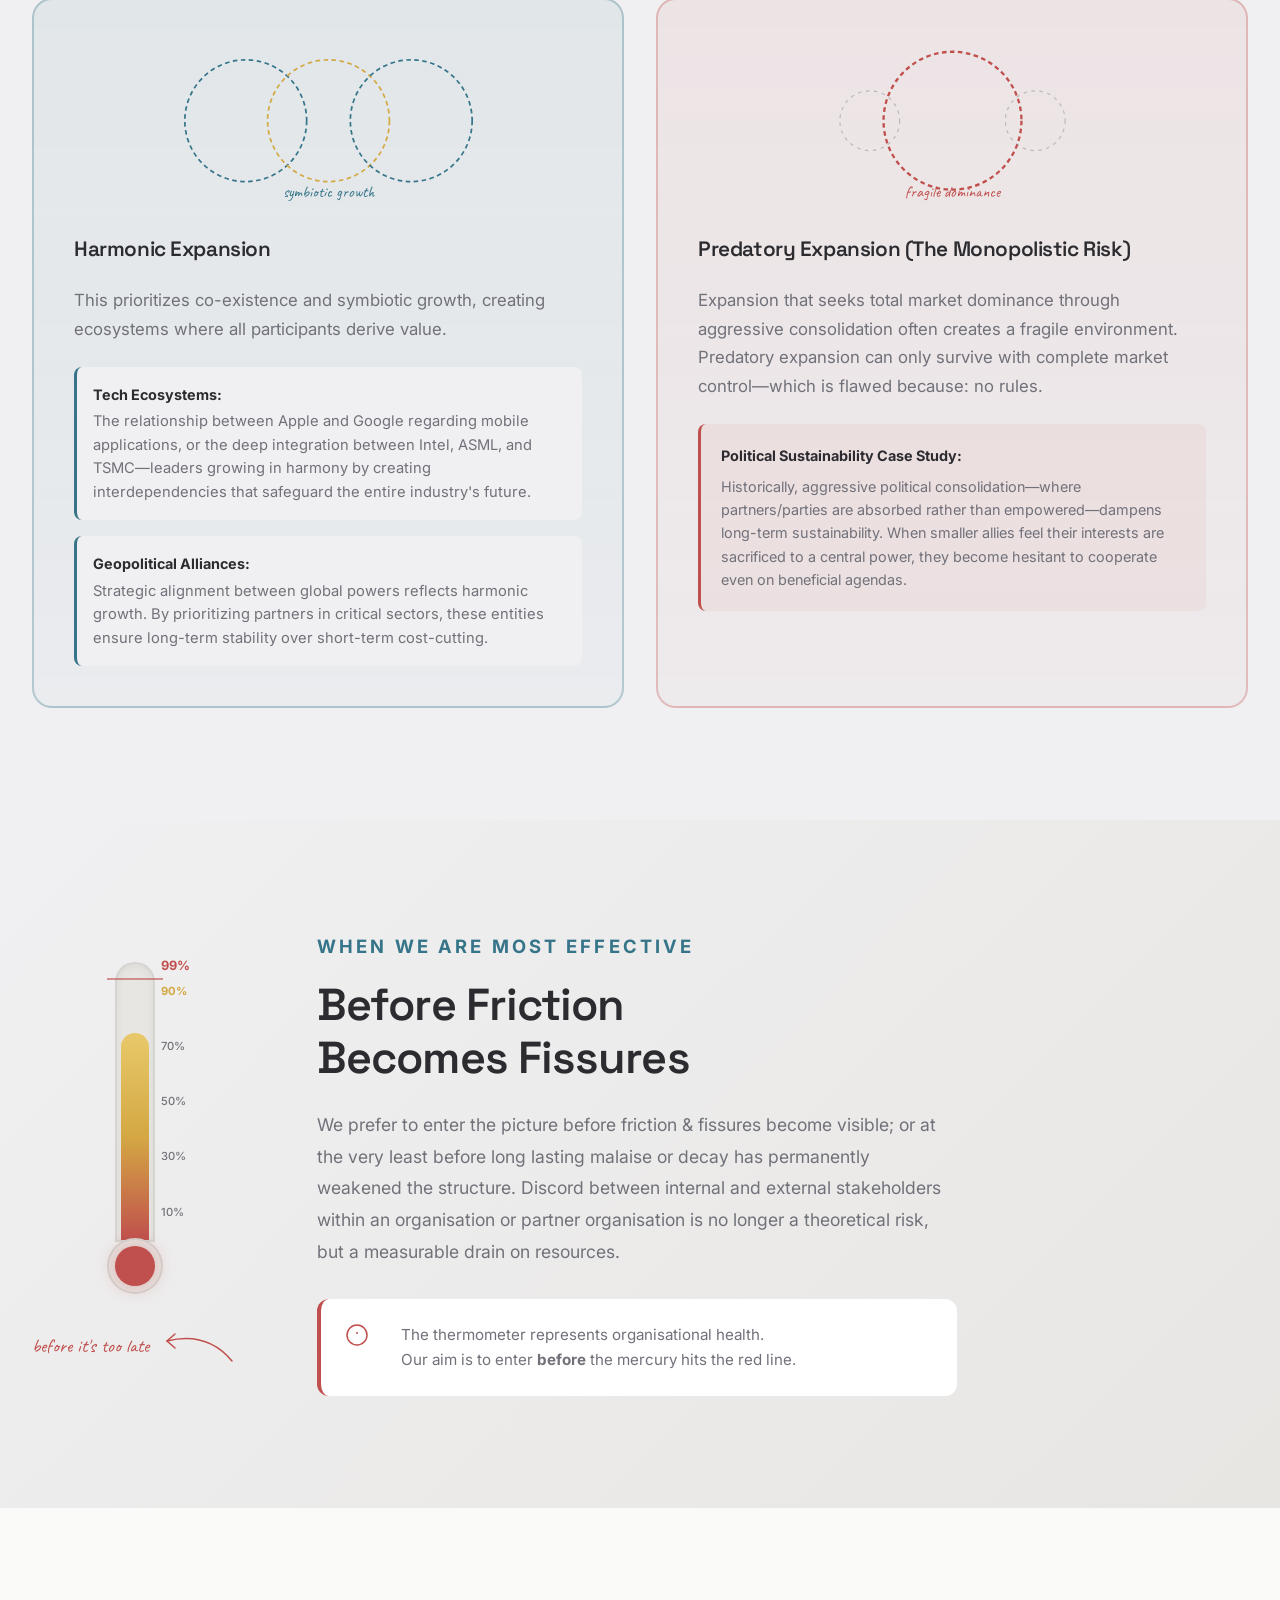
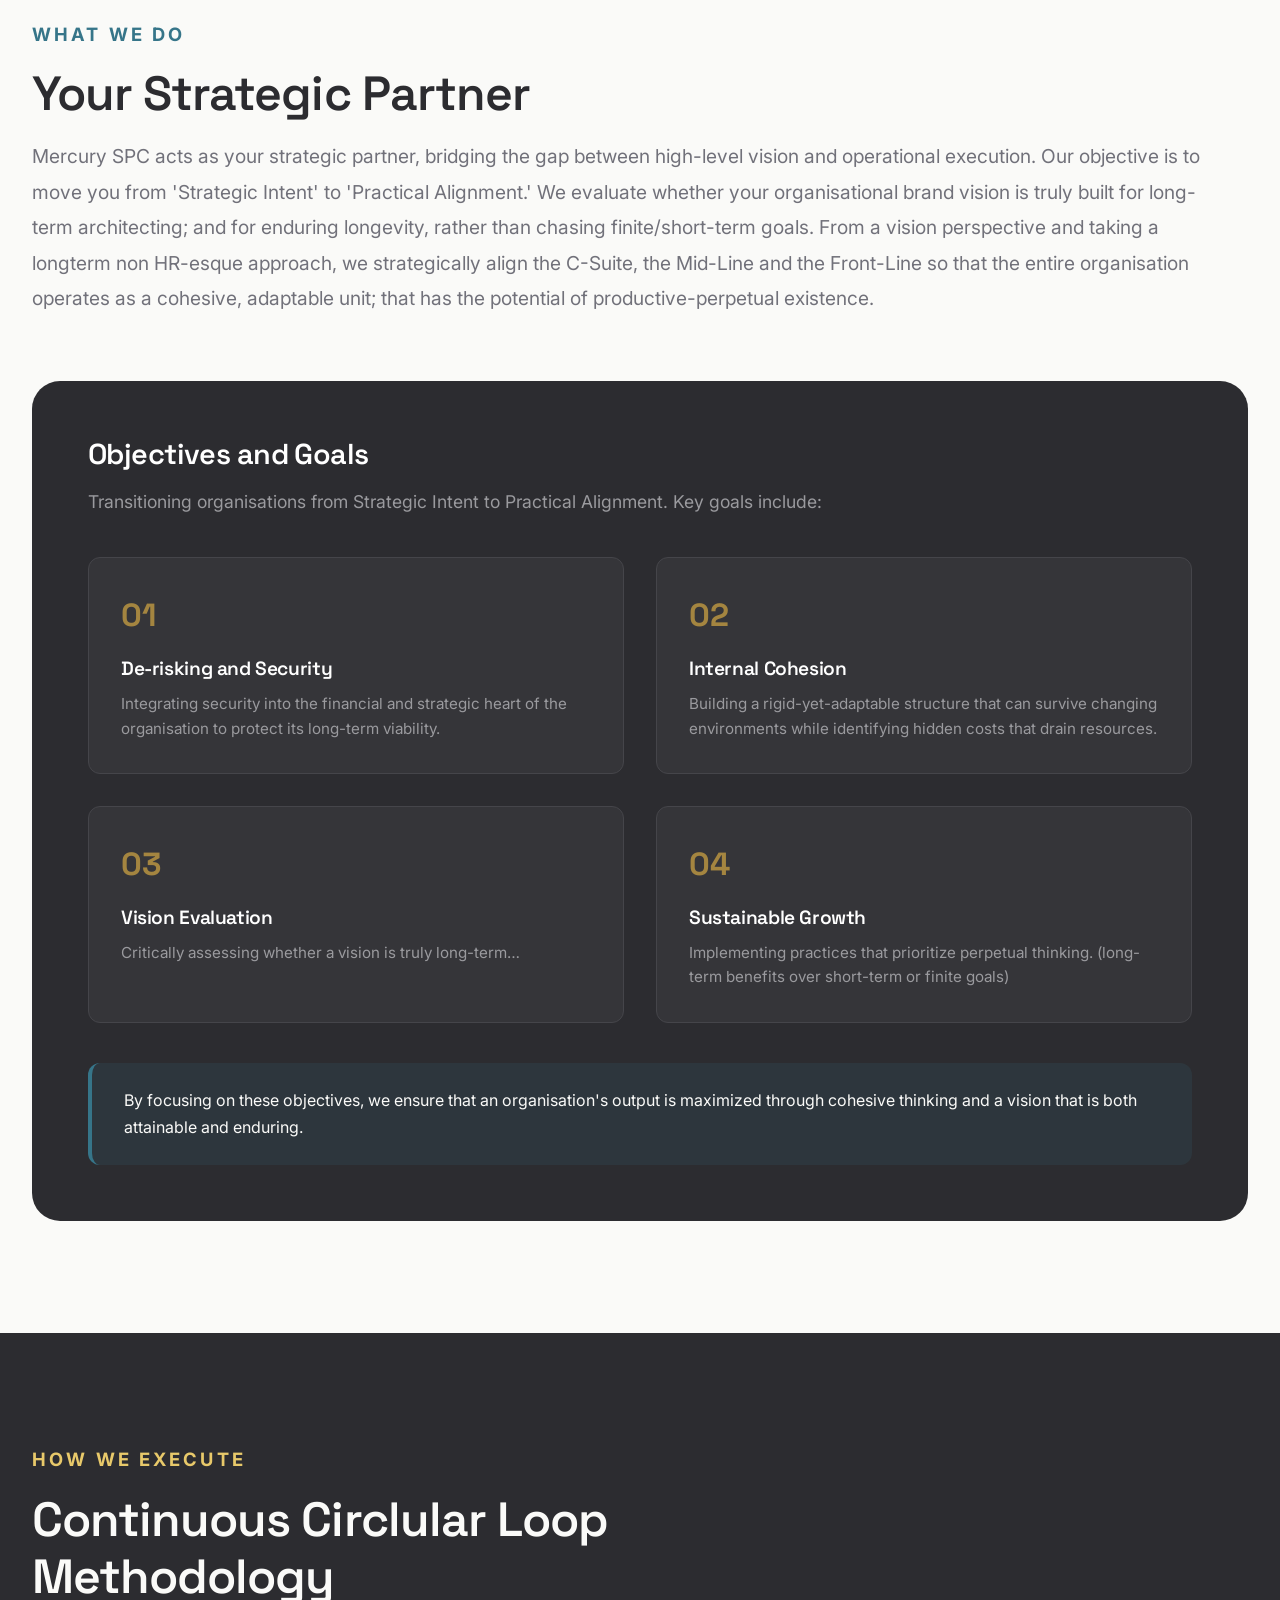
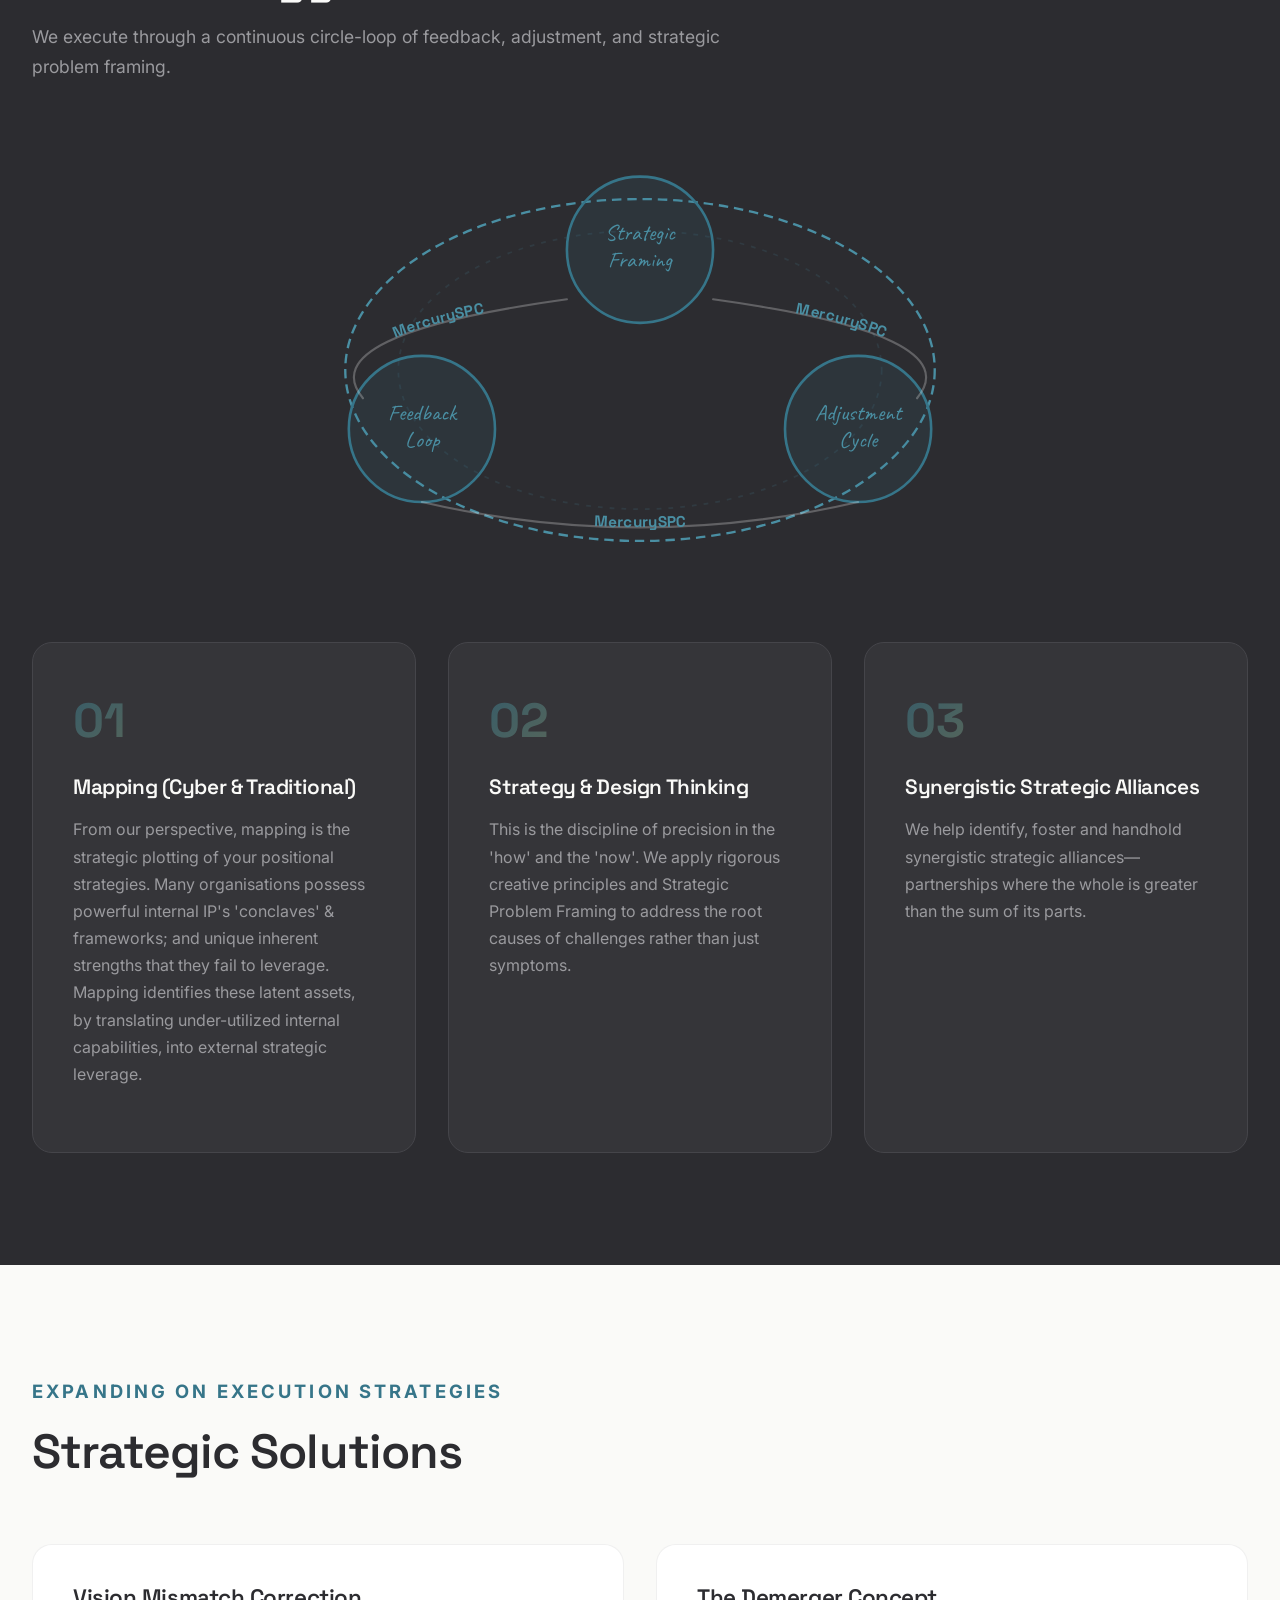
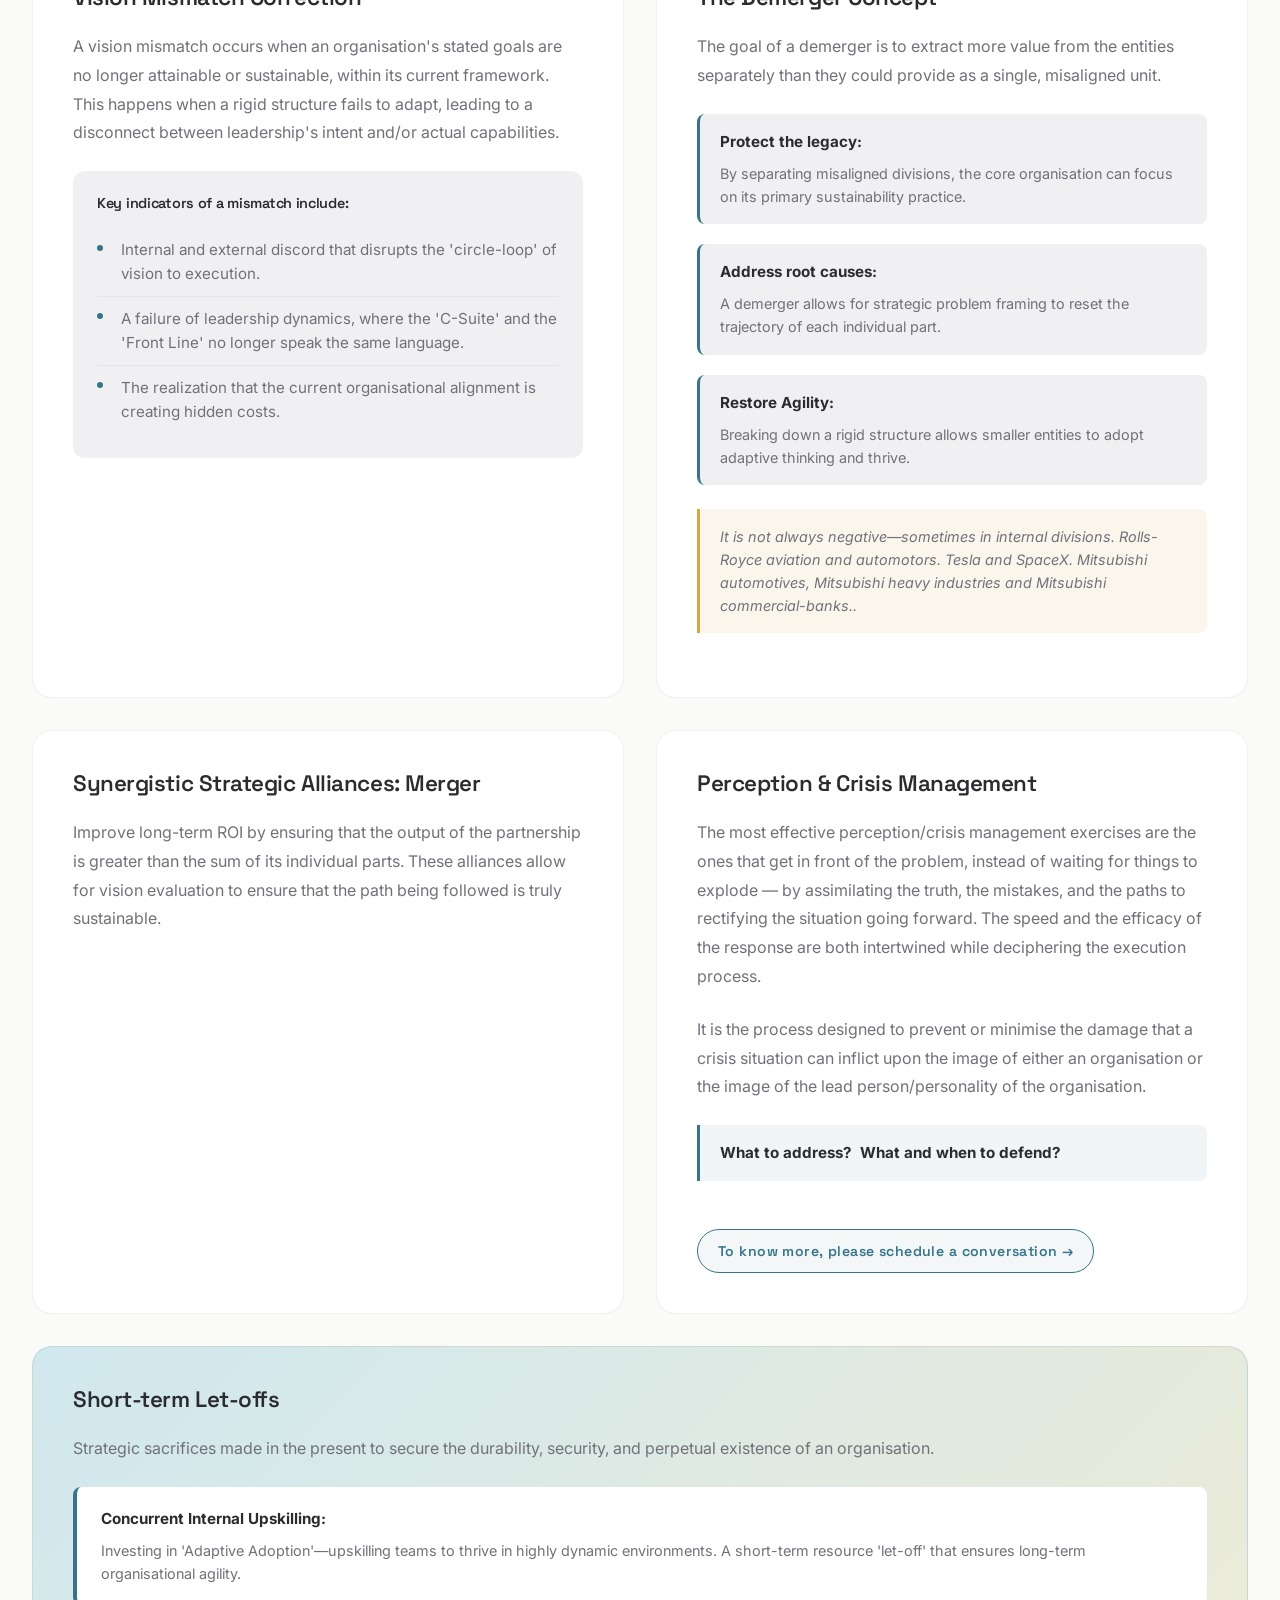
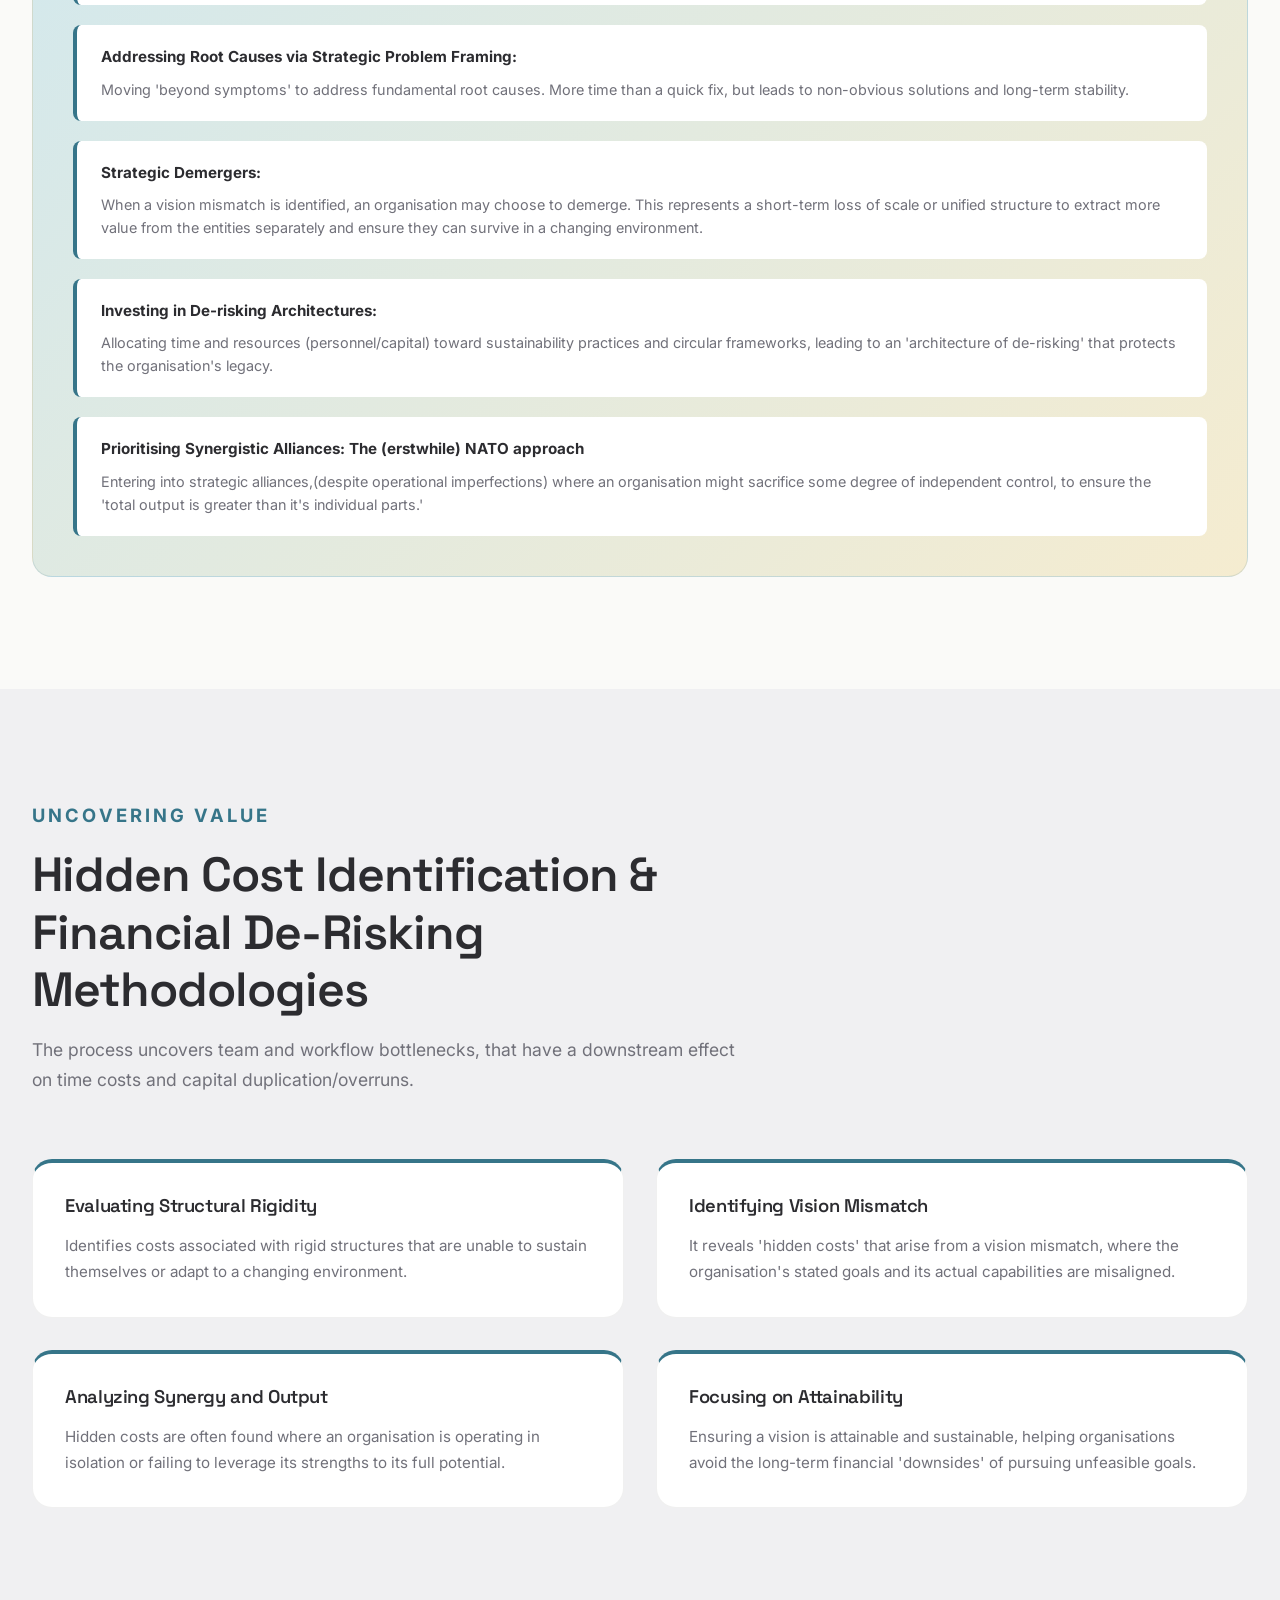
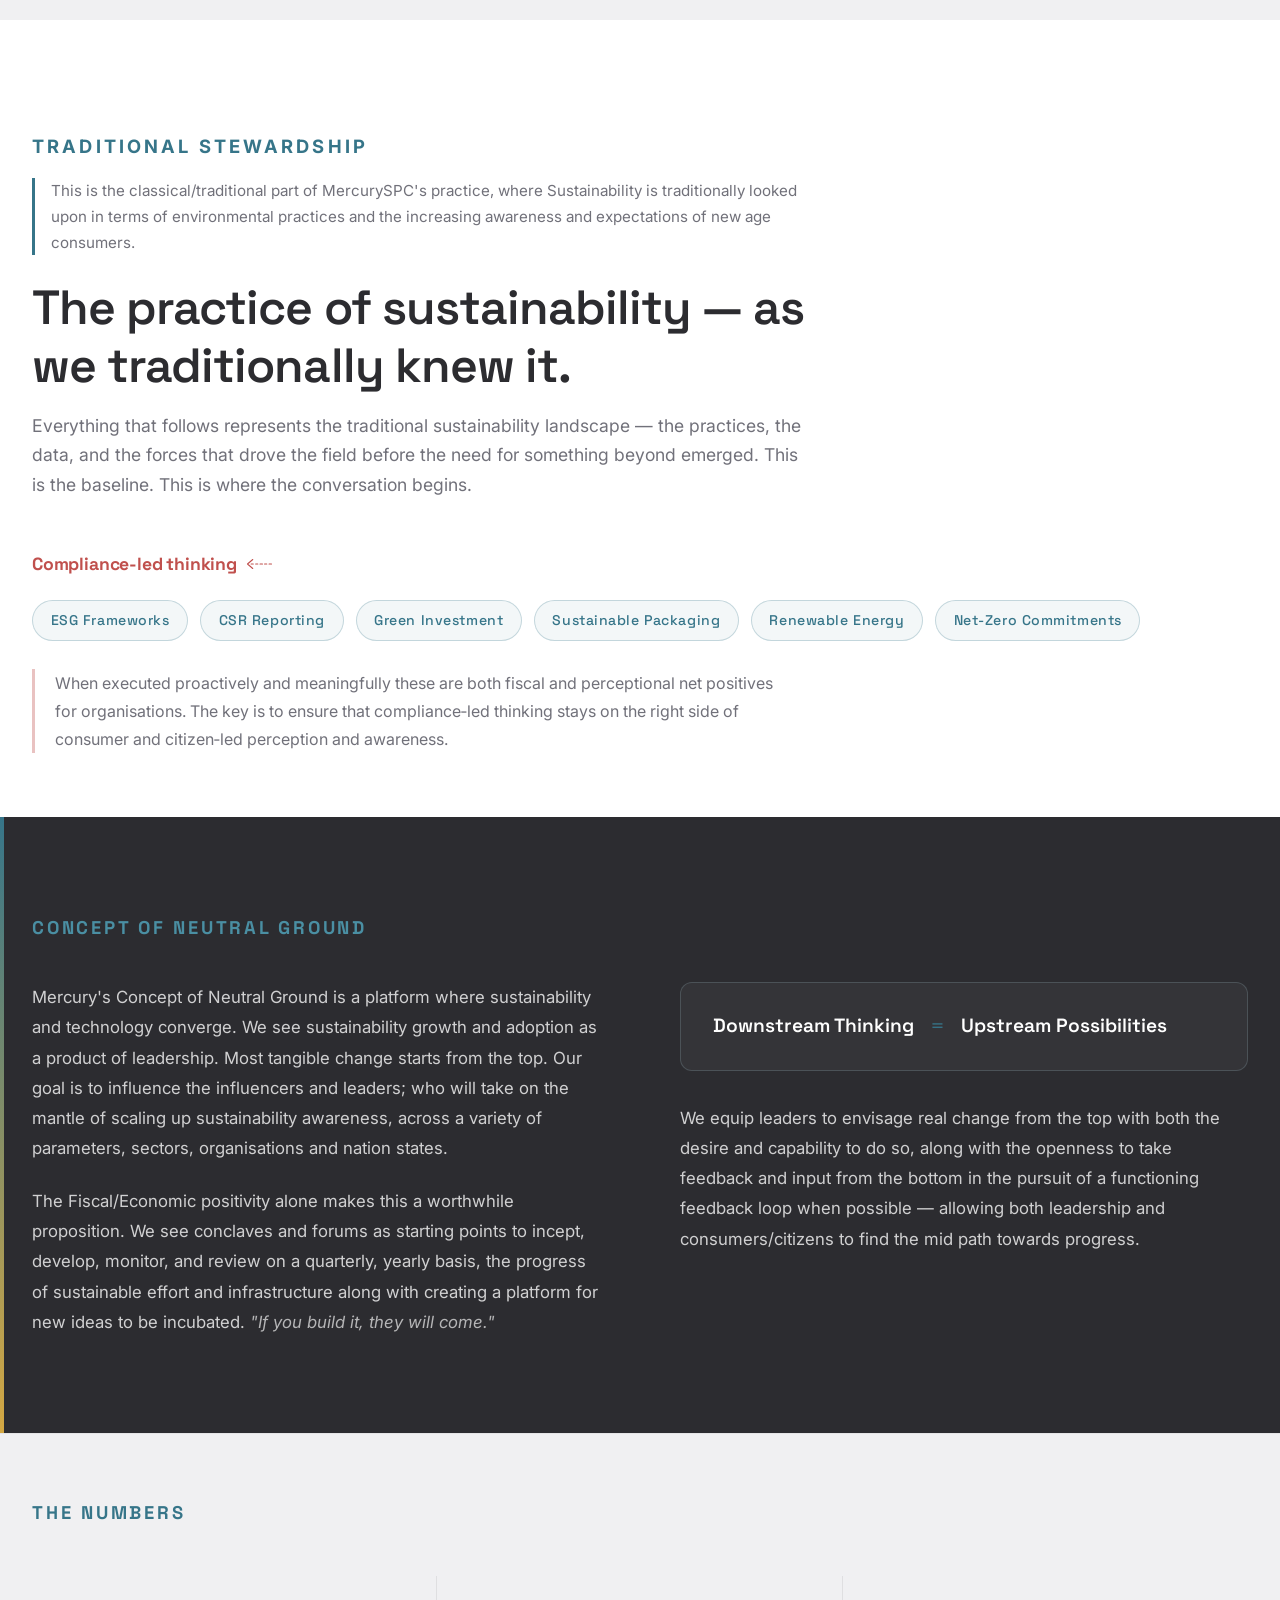
==== commit 6be80cb7: "Capitalise Stewardship in nav link" ====
--- a/index.html
+++ b/index.html
@@ -28,7 +28,7 @@
             <div class="nav-links" id="navLinks">
                 <a href="#philosophy">Cornerstone</a>
                 <a href="#what-we-do">What We Do</a>
-                <a href="#traditional-stewardship">Traditional stewardship</a>
+                <a href="#traditional-stewardship">Traditional Stewardship</a>
                 <a href="#team">Team</a>
                 <a href="#contact" class="nav-cta">Partner With Us</a>
             </div>
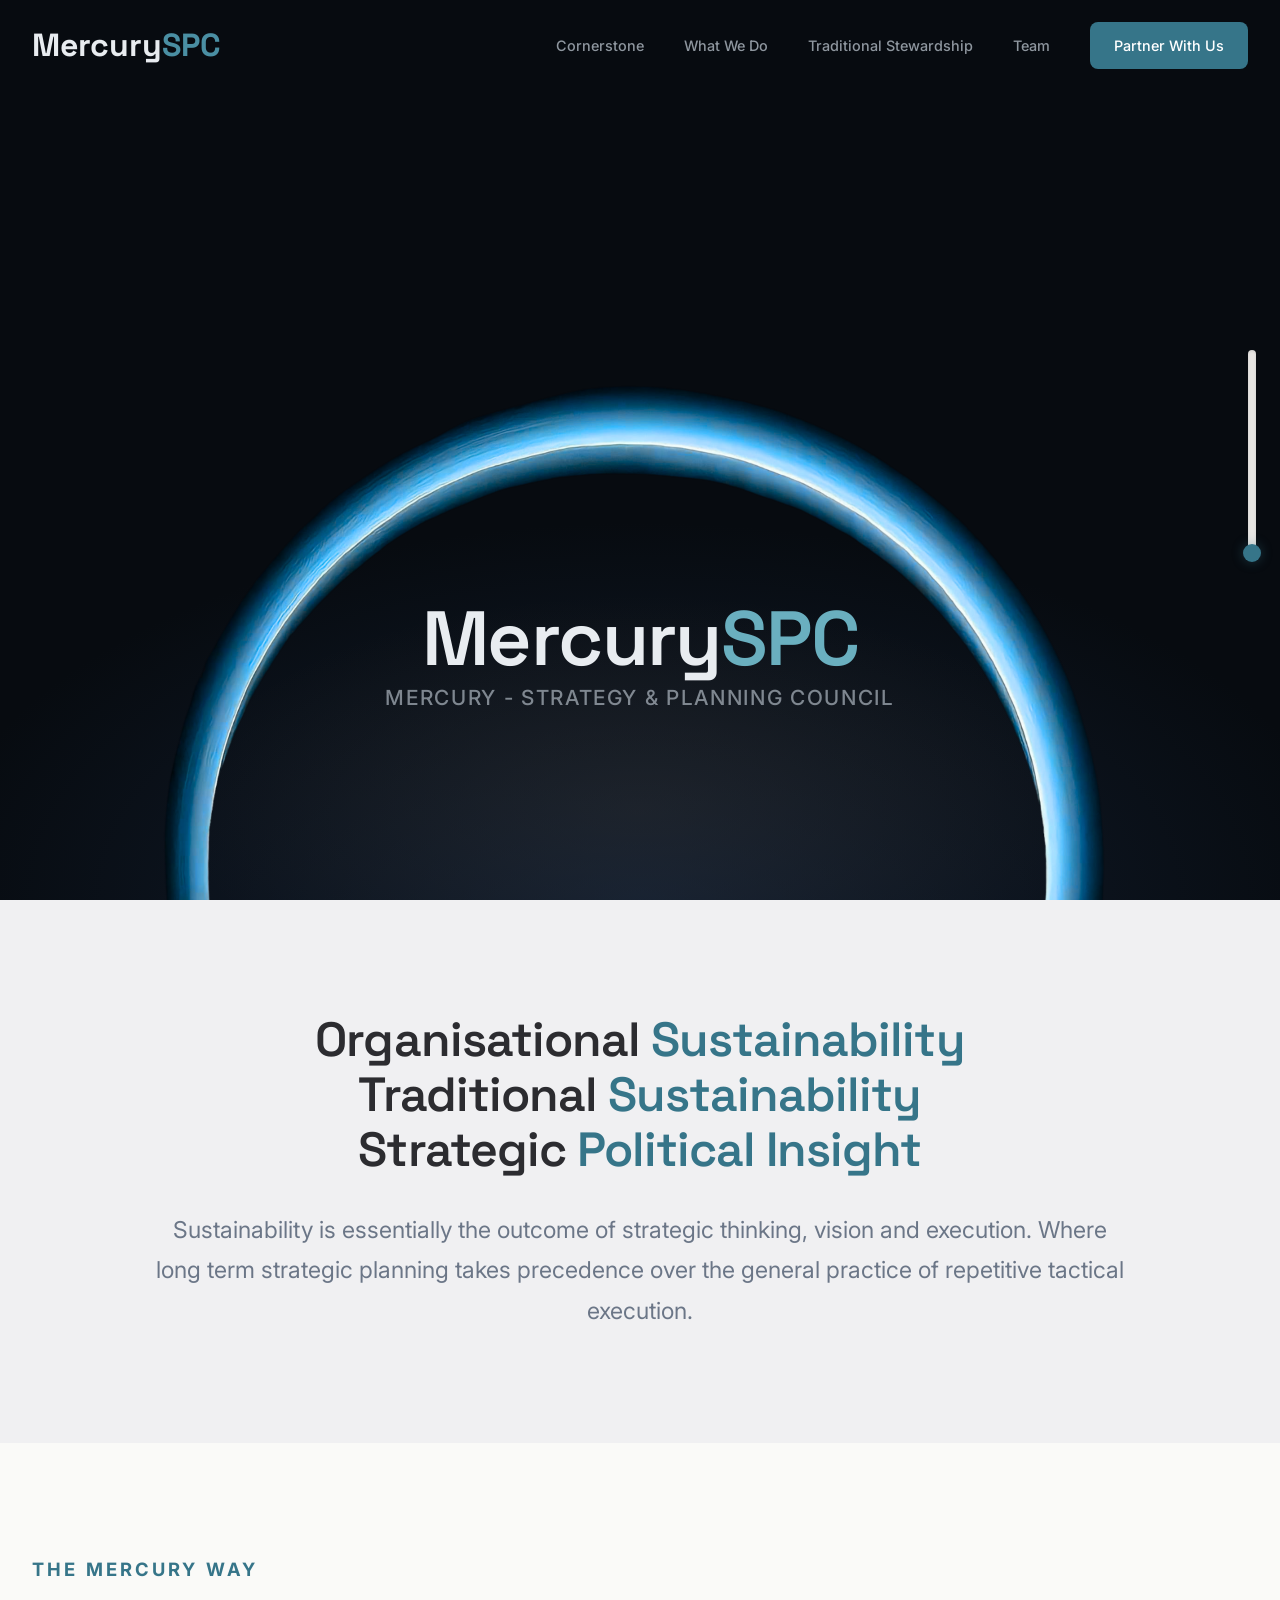
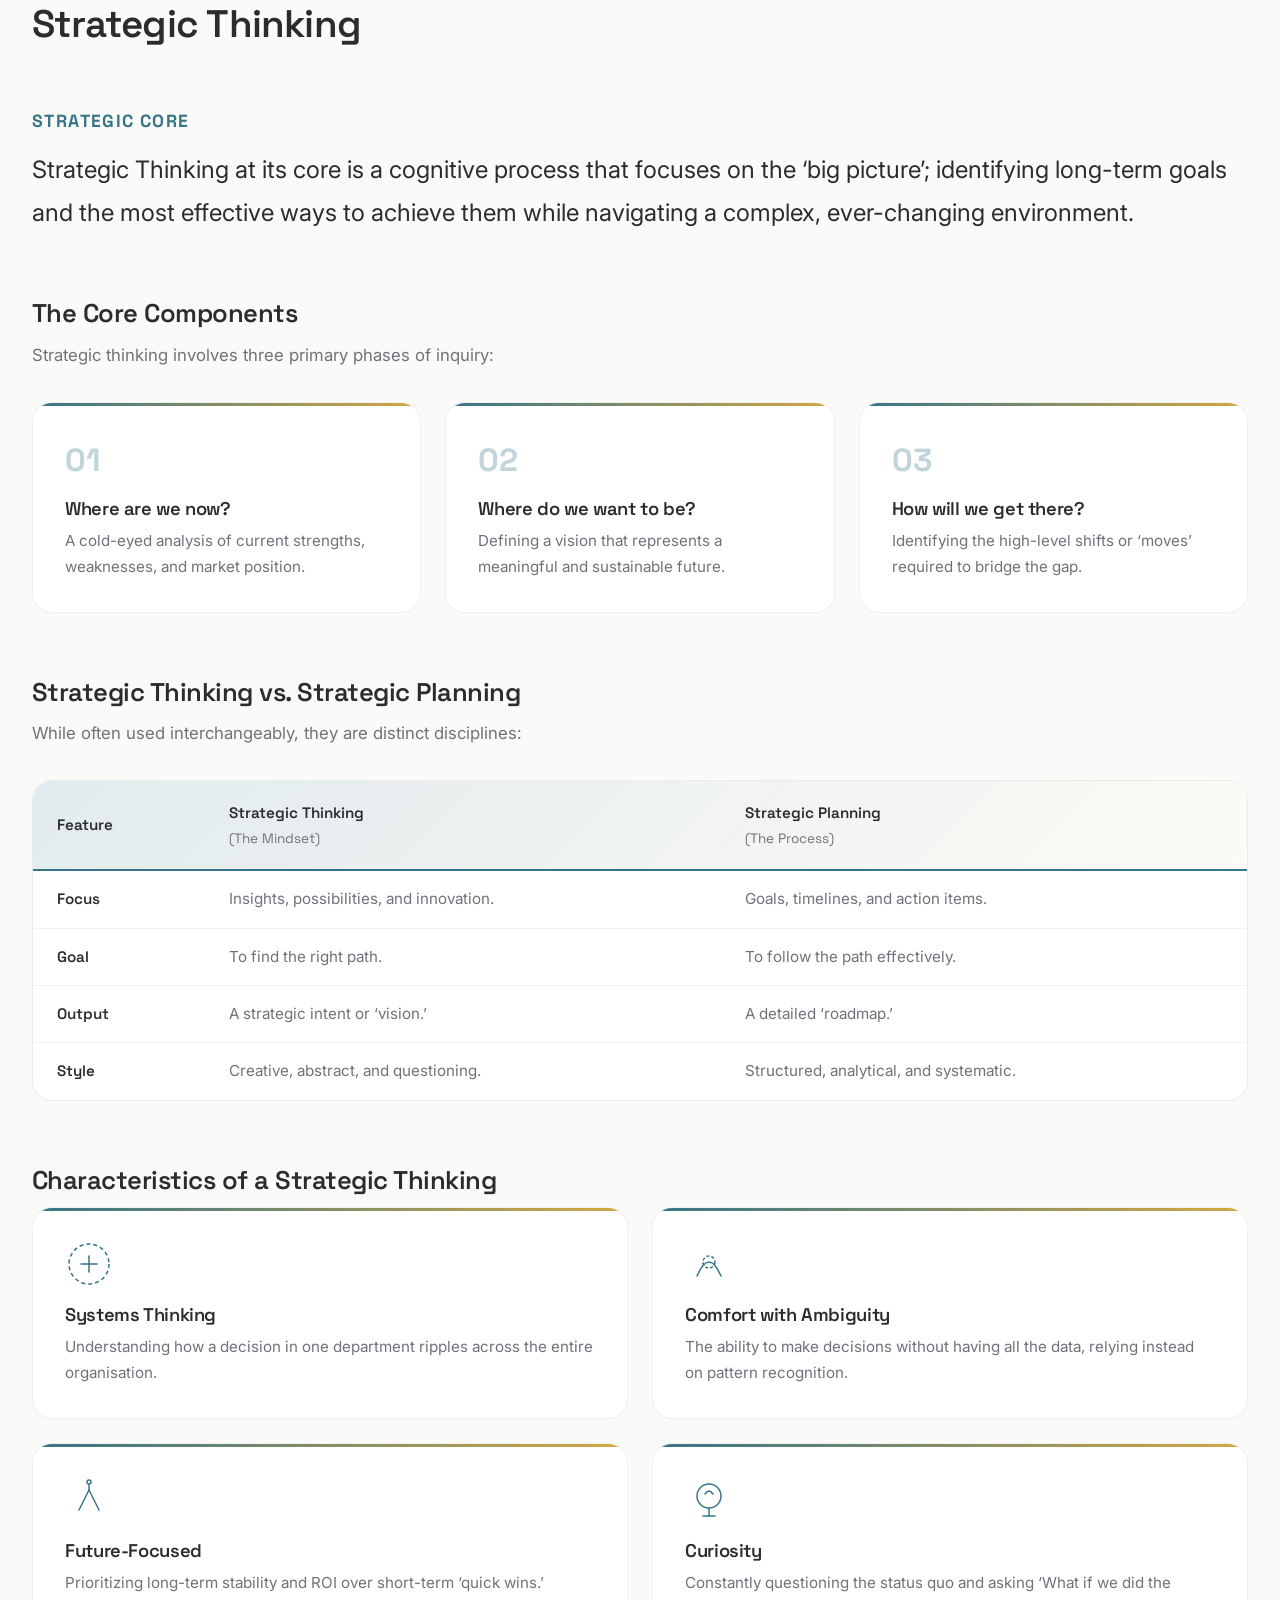
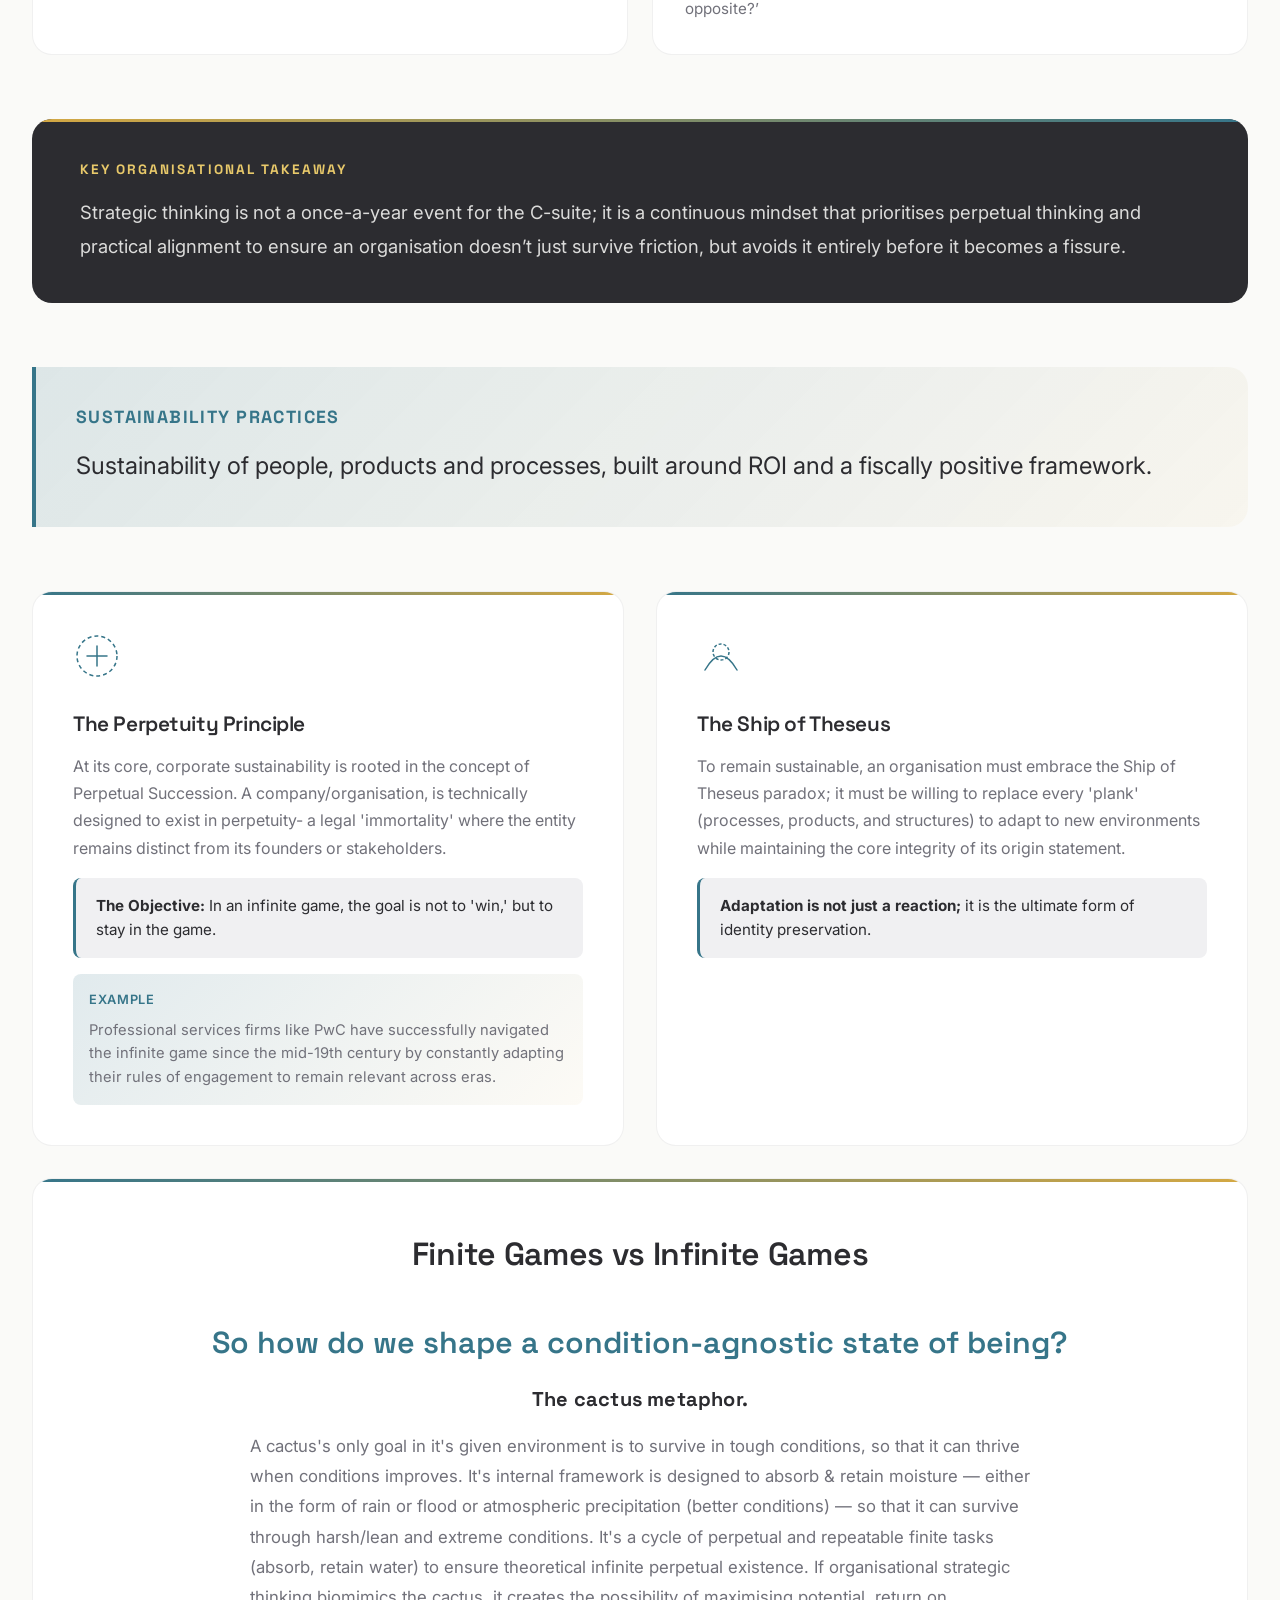
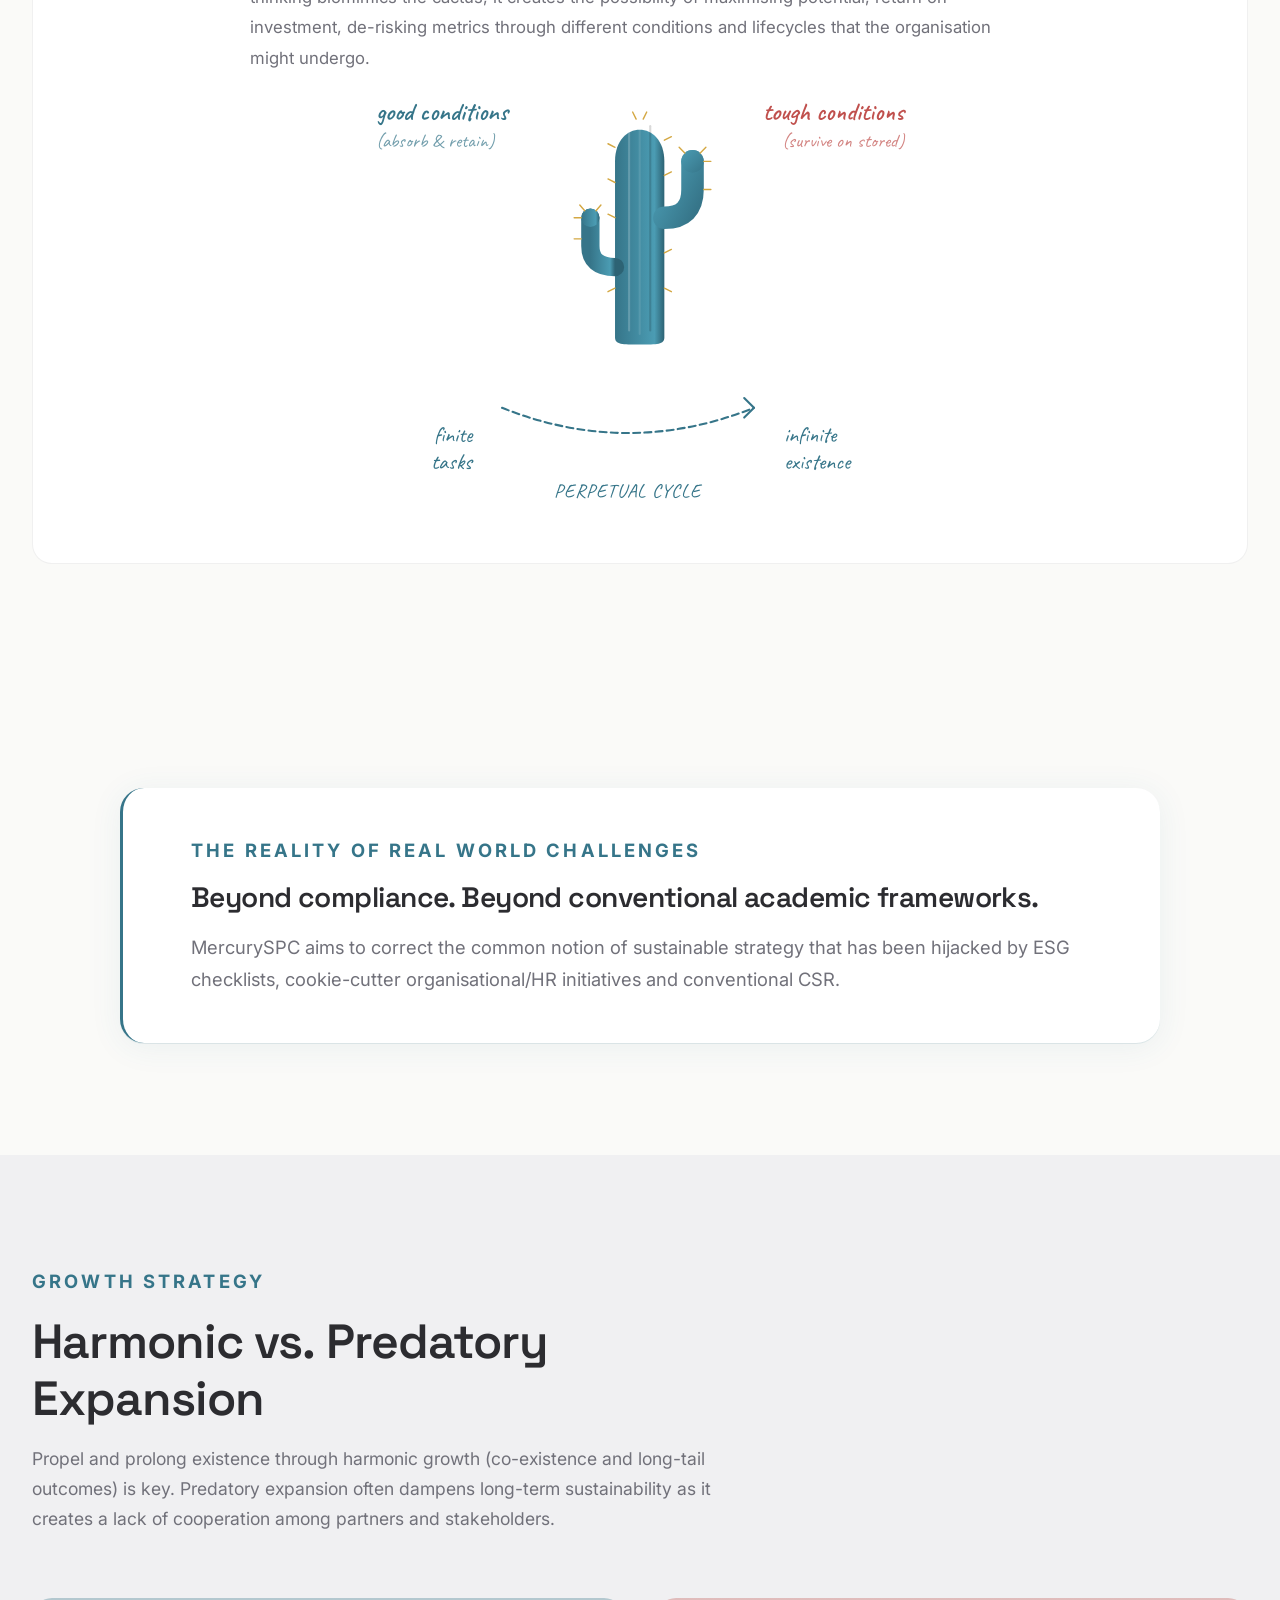
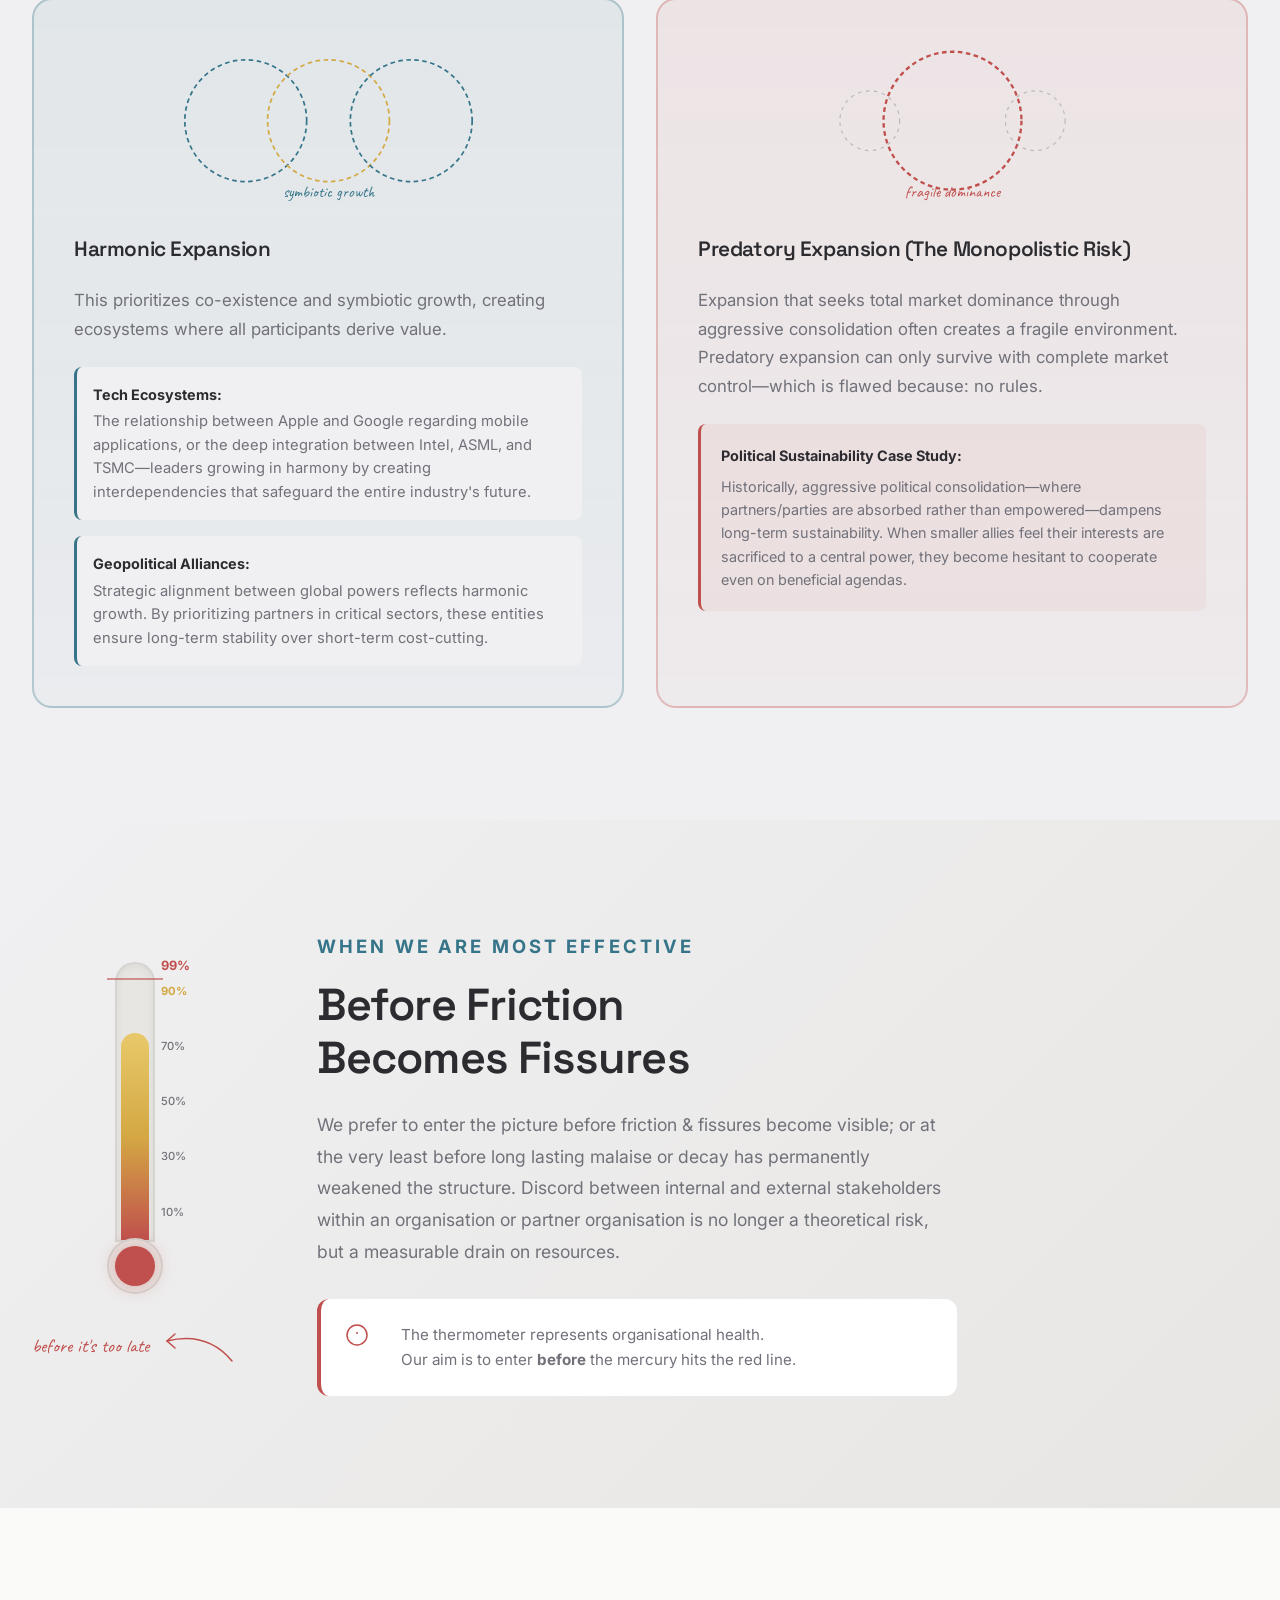
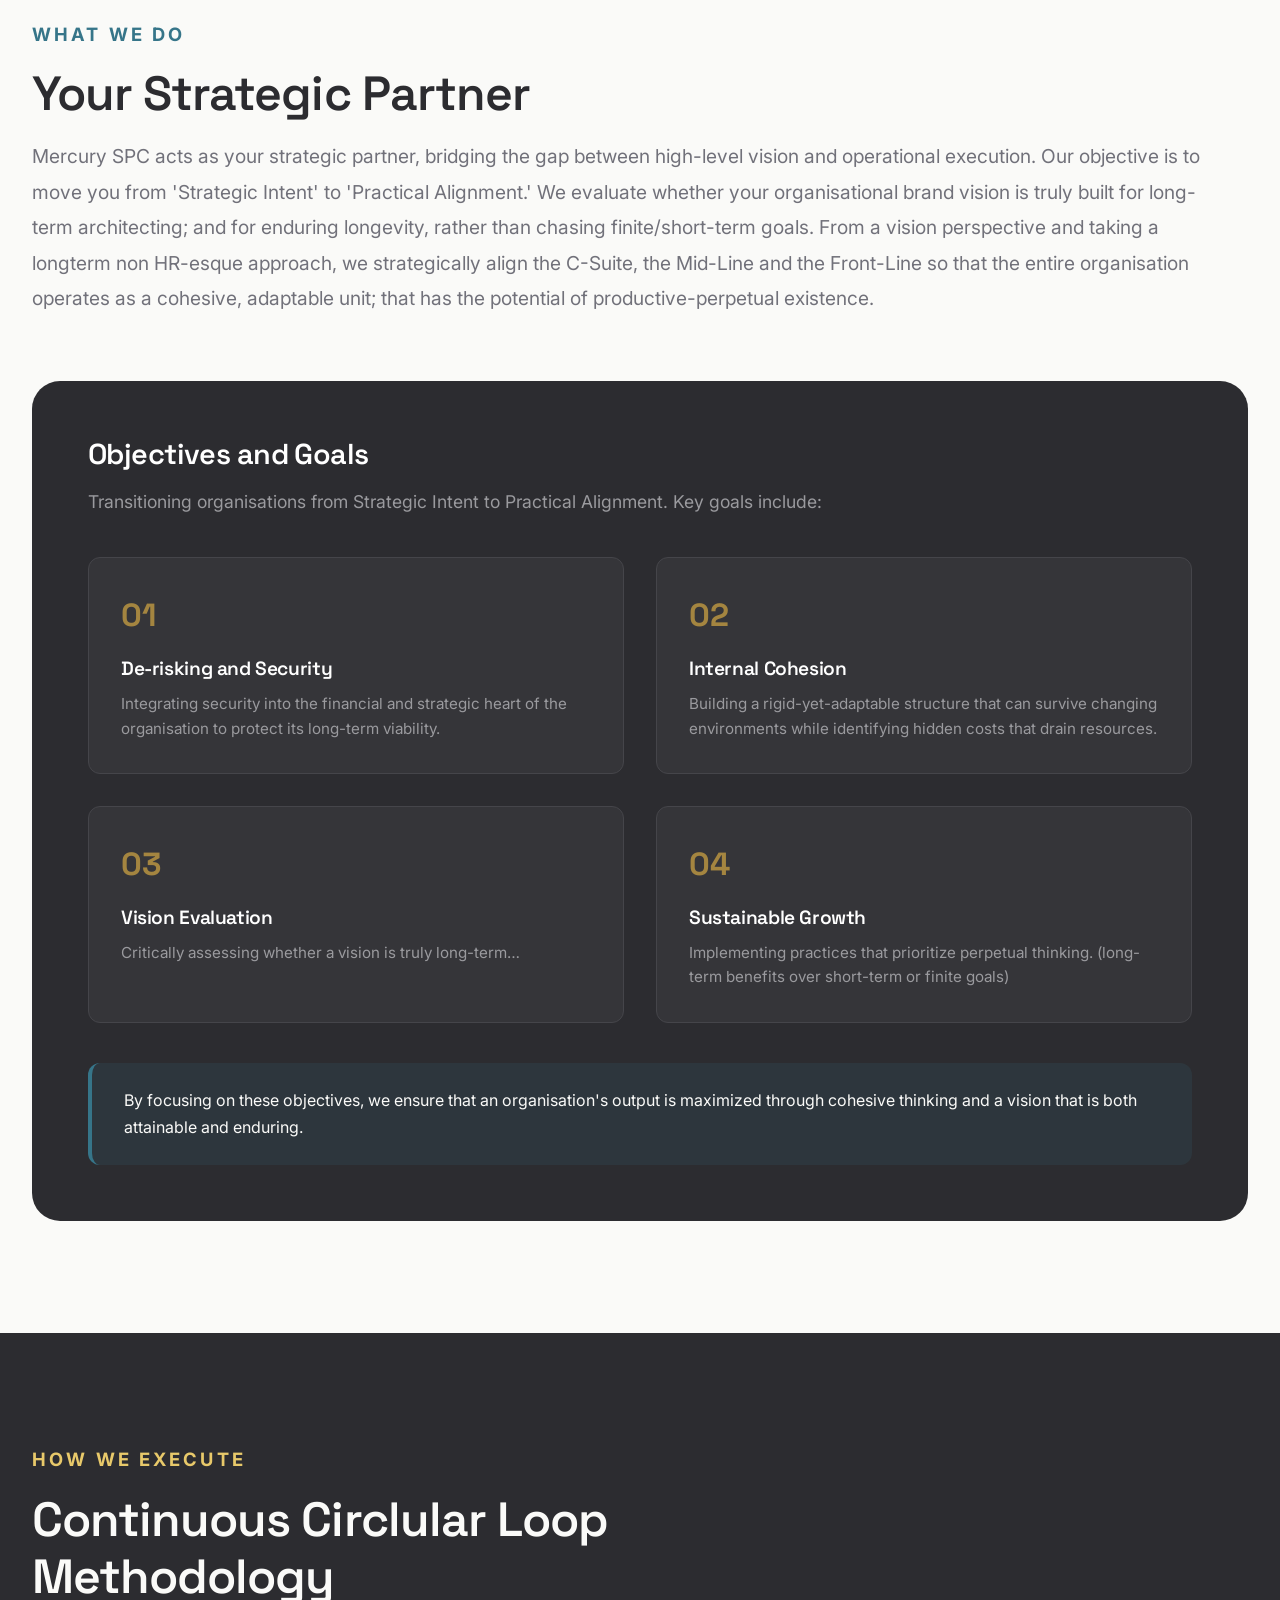
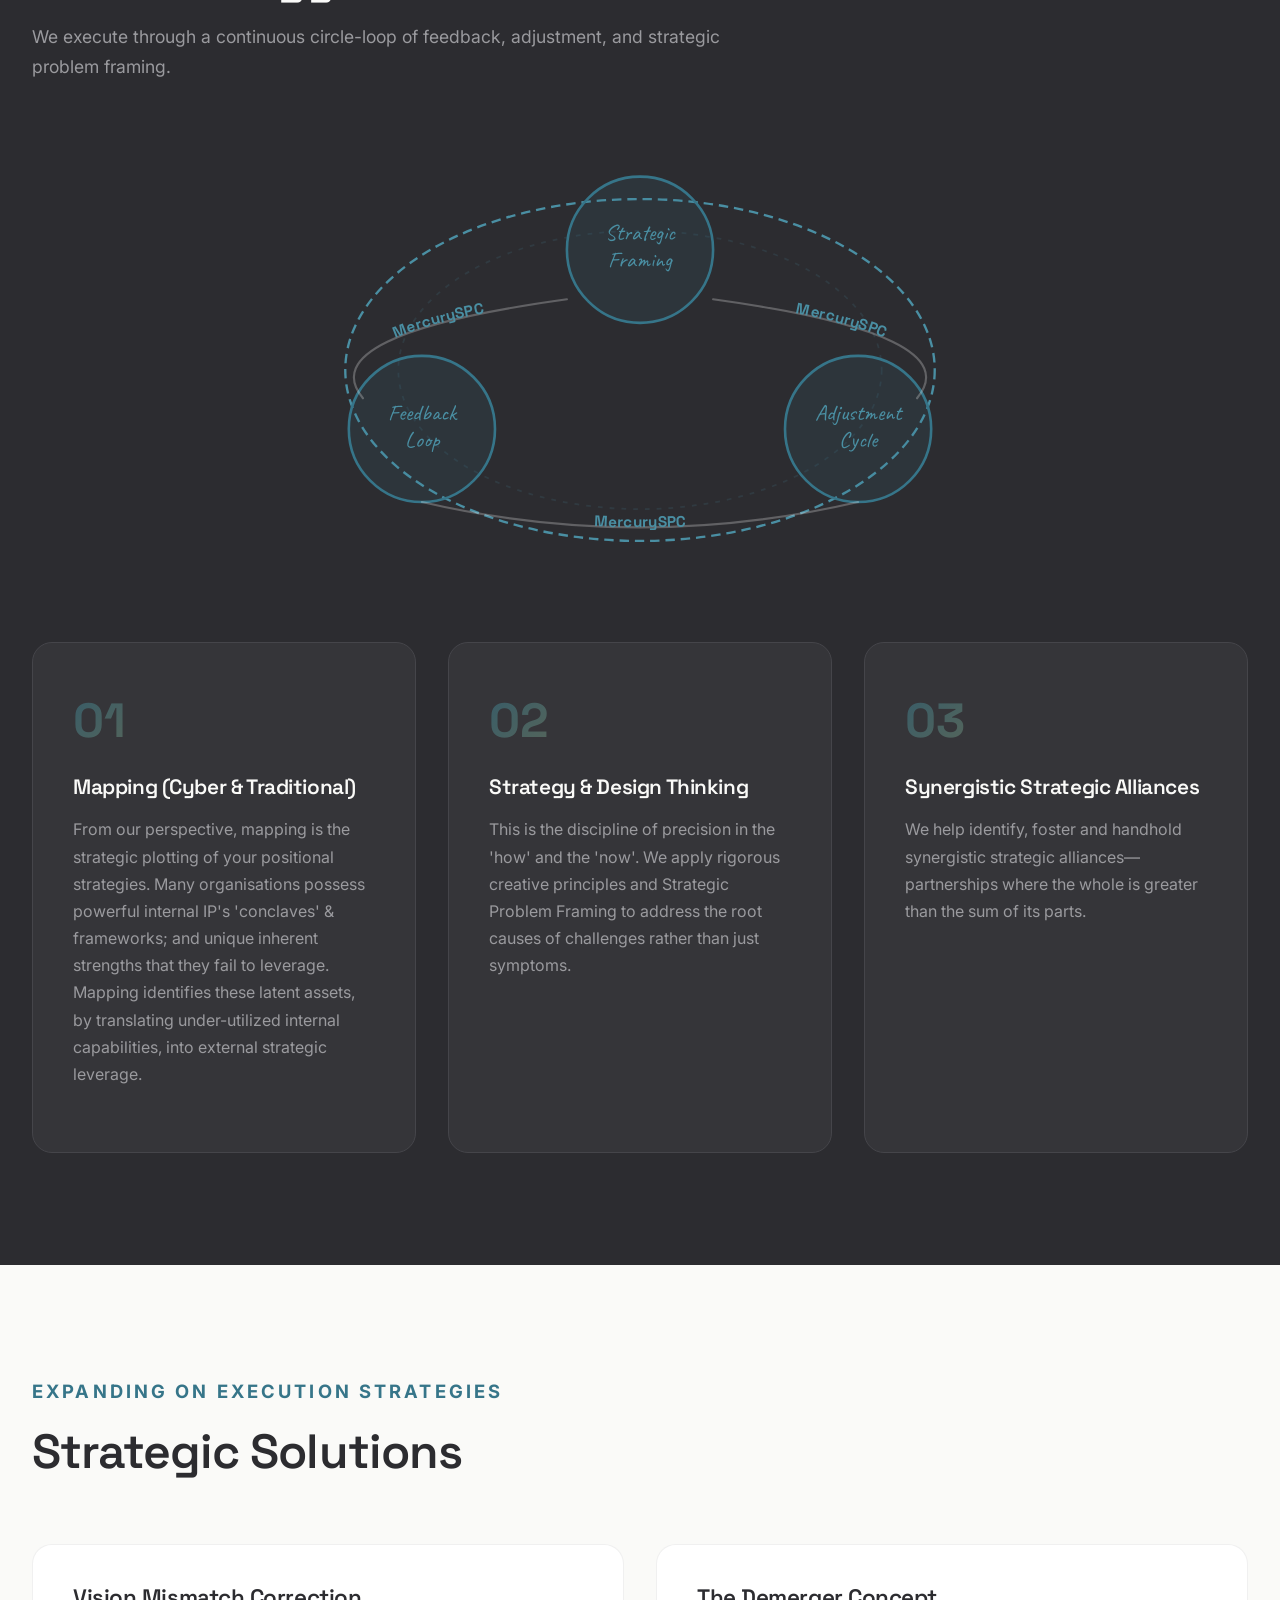
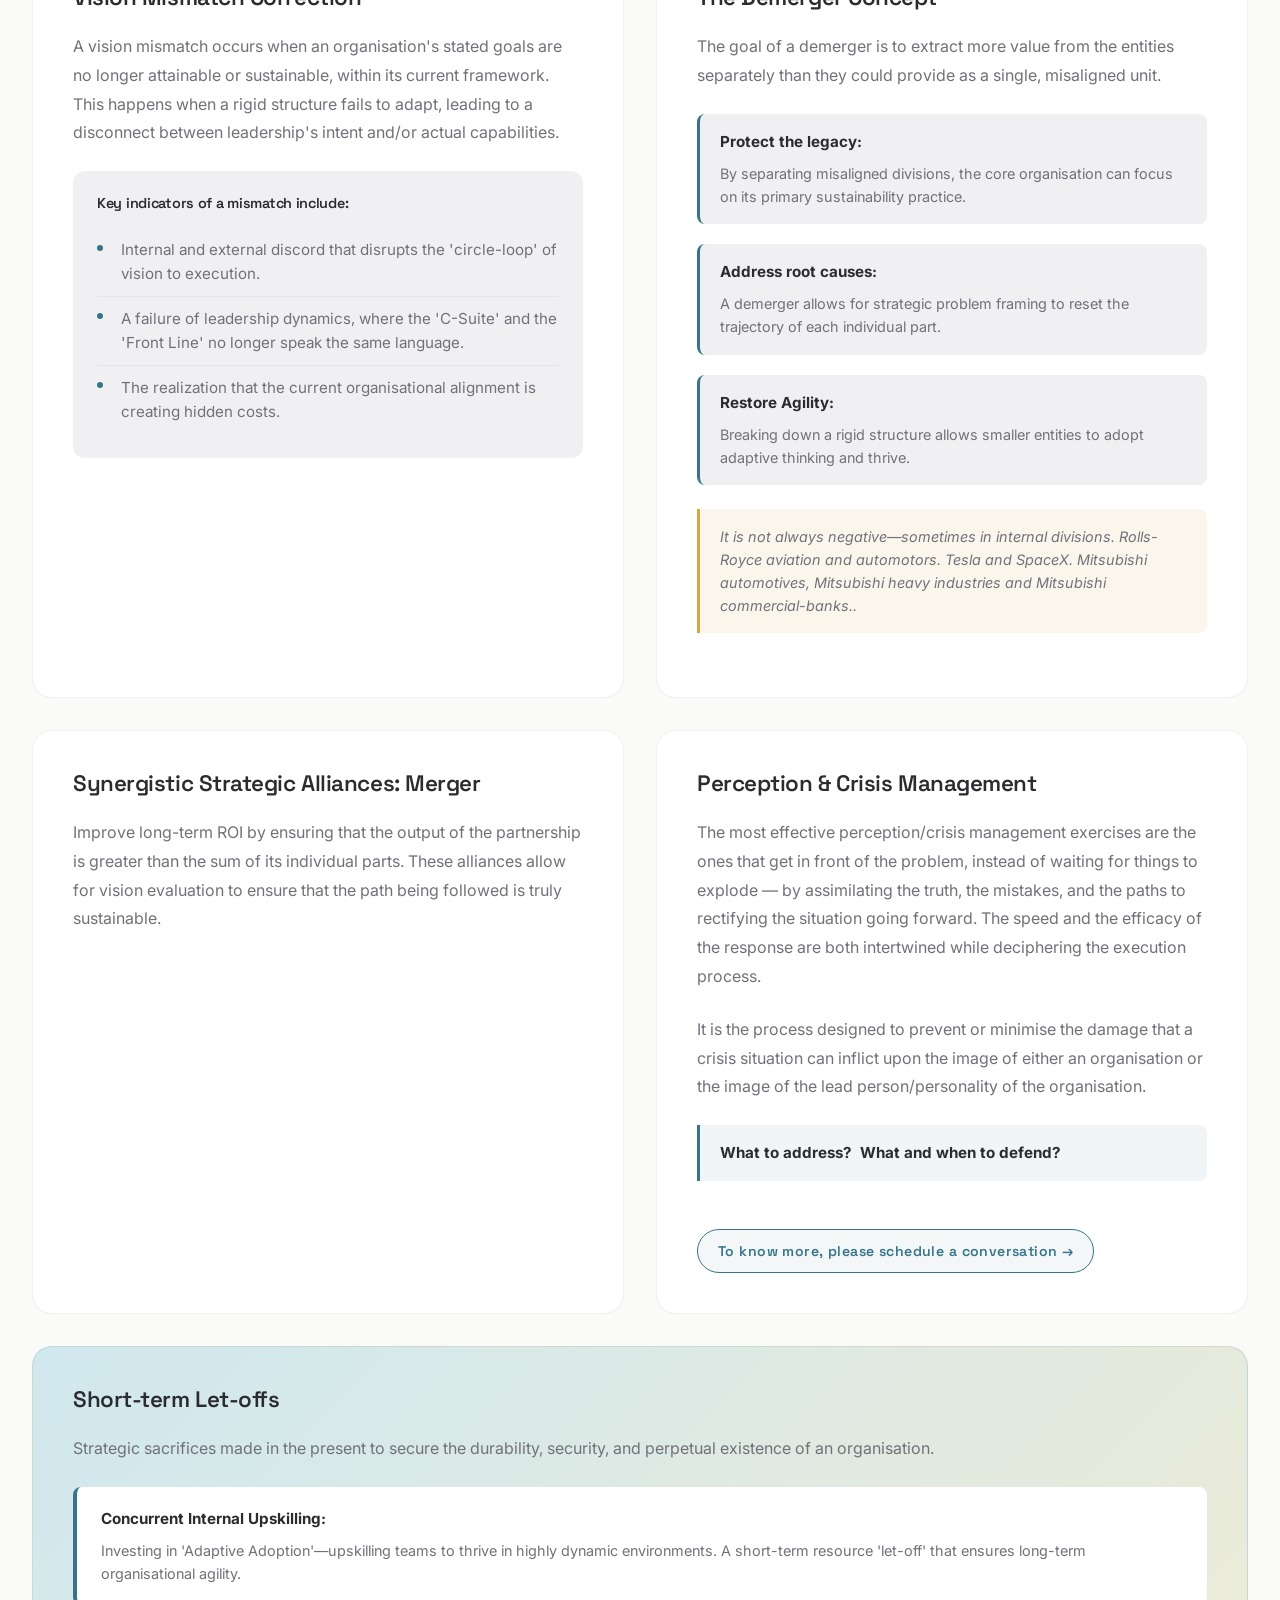
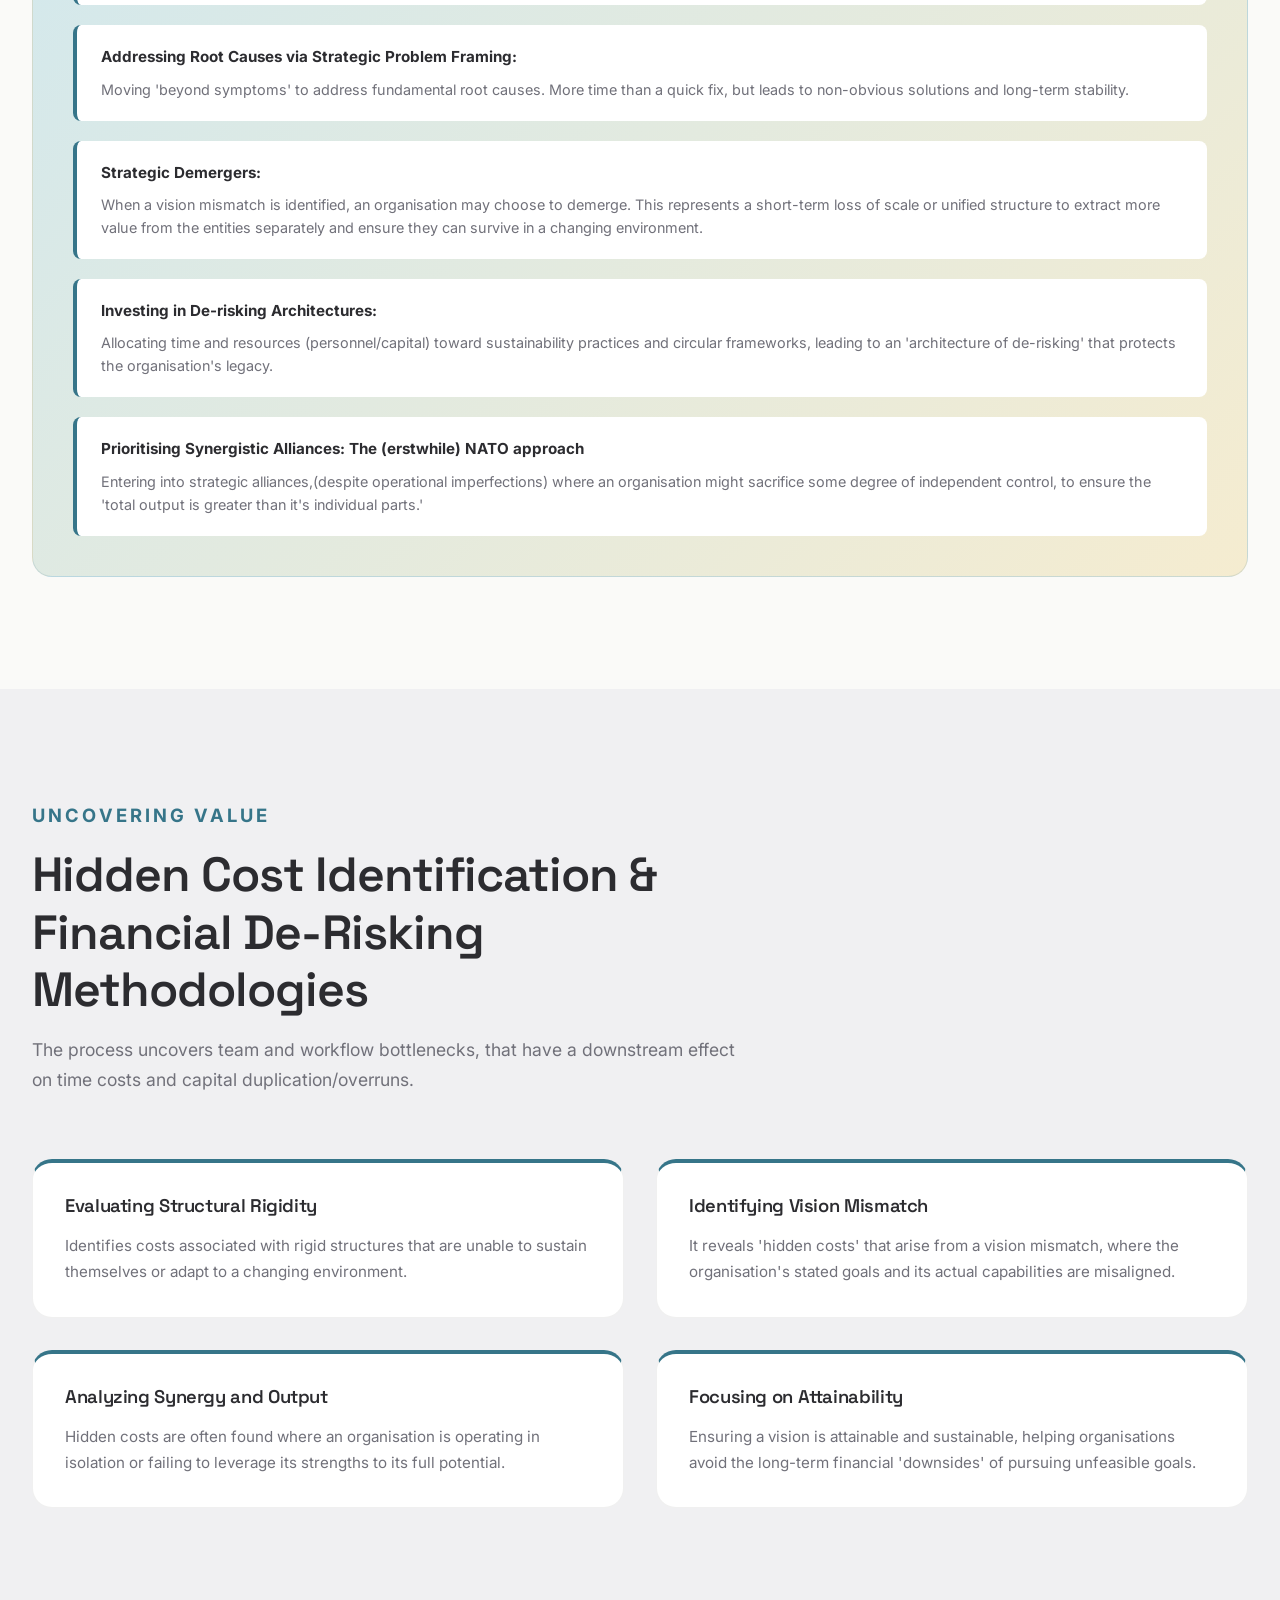
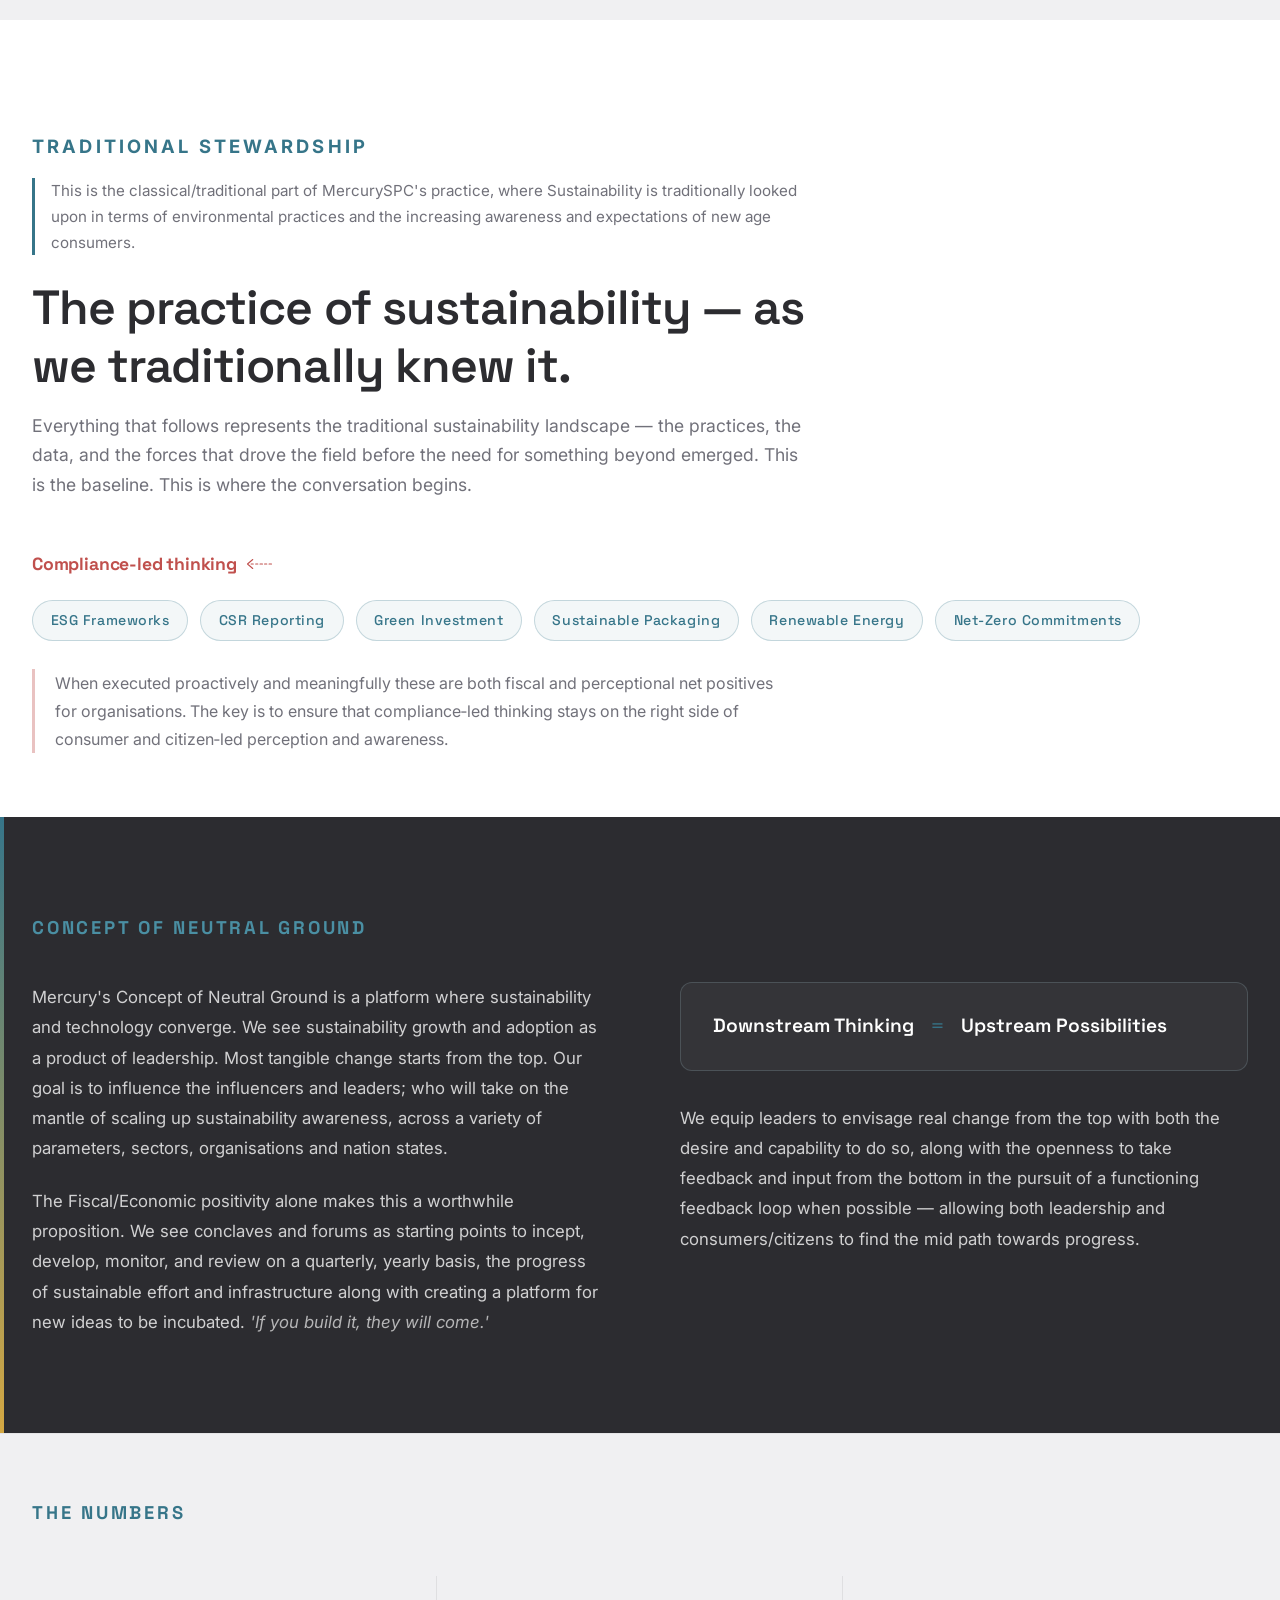
==== commit d7da4a25: "Replace double quotes with single quotes in all text content" ====
--- a/index.html
+++ b/index.html
@@ -85,7 +85,7 @@
 
             <div class="content-block">
                 <h3 class="highlight-block-header">Strategic Core</h3>
-                <p class="large-text">Strategic Thinking at its core is a cognitive process that focuses on the &ldquo;big picture&rdquo;; identifying long-term goals and the most effective ways to achieve them while navigating a complex, ever-changing environment.</p>
+                <p class="large-text">Strategic Thinking at its core is a cognitive process that focuses on the &lsquo;big picture&rsquo;; identifying long-term goals and the most effective ways to achieve them while navigating a complex, ever-changing environment.</p>
             </div>
 
             <!-- The Core Components -->
@@ -106,7 +106,7 @@
                     <div class="inquiry-phase">
                         <div class="inquiry-number">03</div>
                         <h4>How will we get there?</h4>
-                        <p>Identifying the high-level shifts or &ldquo;moves&rdquo; required to bridge the gap.</p>
+                        <p>Identifying the high-level shifts or &lsquo;moves&rsquo; required to bridge the gap.</p>
                     </div>
                 </div>
             </div>
@@ -137,8 +137,8 @@
                             </tr>
                             <tr>
                                 <td class="feature-label">Output</td>
-                                <td>A strategic intent or &ldquo;vision.&rdquo;</td>
-                                <td>A detailed &ldquo;roadmap.&rdquo;</td>
+                                <td>A strategic intent or &lsquo;vision.&rsquo;</td>
+                                <td>A detailed &lsquo;roadmap.&rsquo;</td>
                             </tr>
                             <tr>
                                 <td class="feature-label">Style</td>
@@ -173,14 +173,14 @@
                             <svg viewBox="0 0 48 48" fill="none"><path d="M14 34 L24 14 L34 34" stroke="currentColor" stroke-width="1.5" fill="none" stroke-linecap="round" stroke-linejoin="round"/><line x1="24" y1="14" x2="24" y2="8" stroke="currentColor" stroke-width="1.5" stroke-linecap="round"/><circle cx="24" cy="6" r="2" stroke="currentColor" stroke-width="1.5"/></svg>
                         </div>
                         <h4>Future-Focused</h4>
-                        <p>Prioritizing long-term stability and ROI over short-term &ldquo;quick wins.&rdquo;</p>
+                        <p>Prioritizing long-term stability and ROI over short-term &lsquo;quick wins.&rsquo;</p>
                     </div>
                     <div class="characteristic-card">
                         <div class="characteristic-icon">
                             <svg viewBox="0 0 48 48" fill="none"><circle cx="24" cy="20" r="12" stroke="currentColor" stroke-width="1.5"/><path d="M24 32v8M18 40h12" stroke="currentColor" stroke-width="1.5" stroke-linecap="round"/><path d="M20 18 Q24 12 28 18" stroke="currentColor" stroke-width="1.5" fill="none" stroke-linecap="round"/></svg>
                         </div>
                         <h4>Curiosity</h4>
-                        <p>Constantly questioning the status quo and asking &ldquo;What if we did the opposite?&rdquo;</p>
+                        <p>Constantly questioning the status quo and asking &lsquo;What if we did the opposite?&rsquo;</p>
                     </div>
                 </div>
             </div>
@@ -773,7 +773,7 @@
             <div class="ts-neutral-grid">
                 <div class="ts-neutral-body">
                     <p>Mercury's Concept of Neutral Ground is a platform where sustainability and technology converge. We see sustainability growth and adoption as a product of leadership. Most tangible change starts from the top. Our goal is to influence the influencers and leaders; who will take on the mantle of scaling up sustainability awareness, across a variety of parameters, sectors, organisations and nation states.</p>
-                    <p>The Fiscal/Economic positivity alone makes this a worthwhile proposition. We see conclaves and forums as starting points to incept, develop, monitor, and review on a quarterly, yearly basis, the progress of sustainable effort and infrastructure along with creating a platform for new ideas to be incubated. <em>"If you build it, they will come."</em></p>
+                    <p>The Fiscal/Economic positivity alone makes this a worthwhile proposition. We see conclaves and forums as starting points to incept, develop, monitor, and review on a quarterly, yearly basis, the progress of sustainable effort and infrastructure along with creating a platform for new ideas to be incubated. <em>'If you build it, they will come.'</em></p>
                 </div>
                 <div class="ts-neutral-right">
                     <div class="ts-downstream-eq">
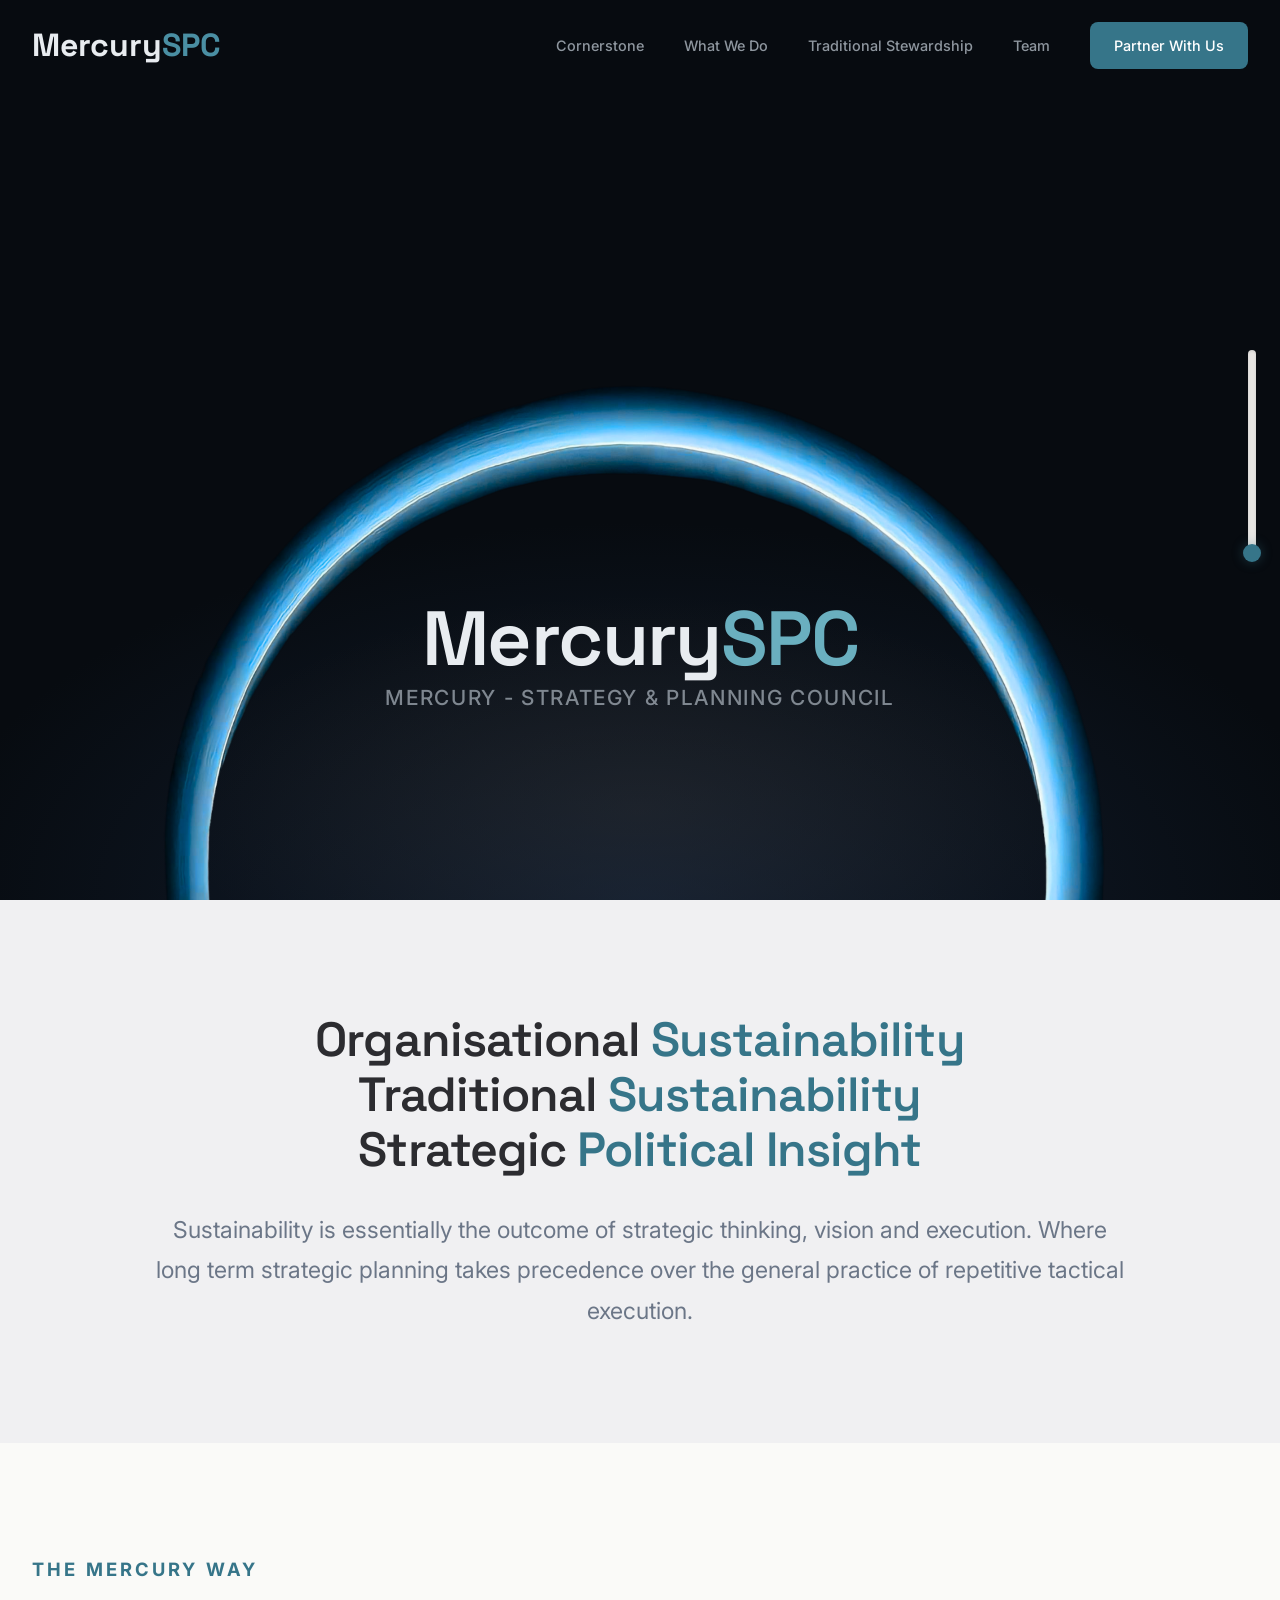
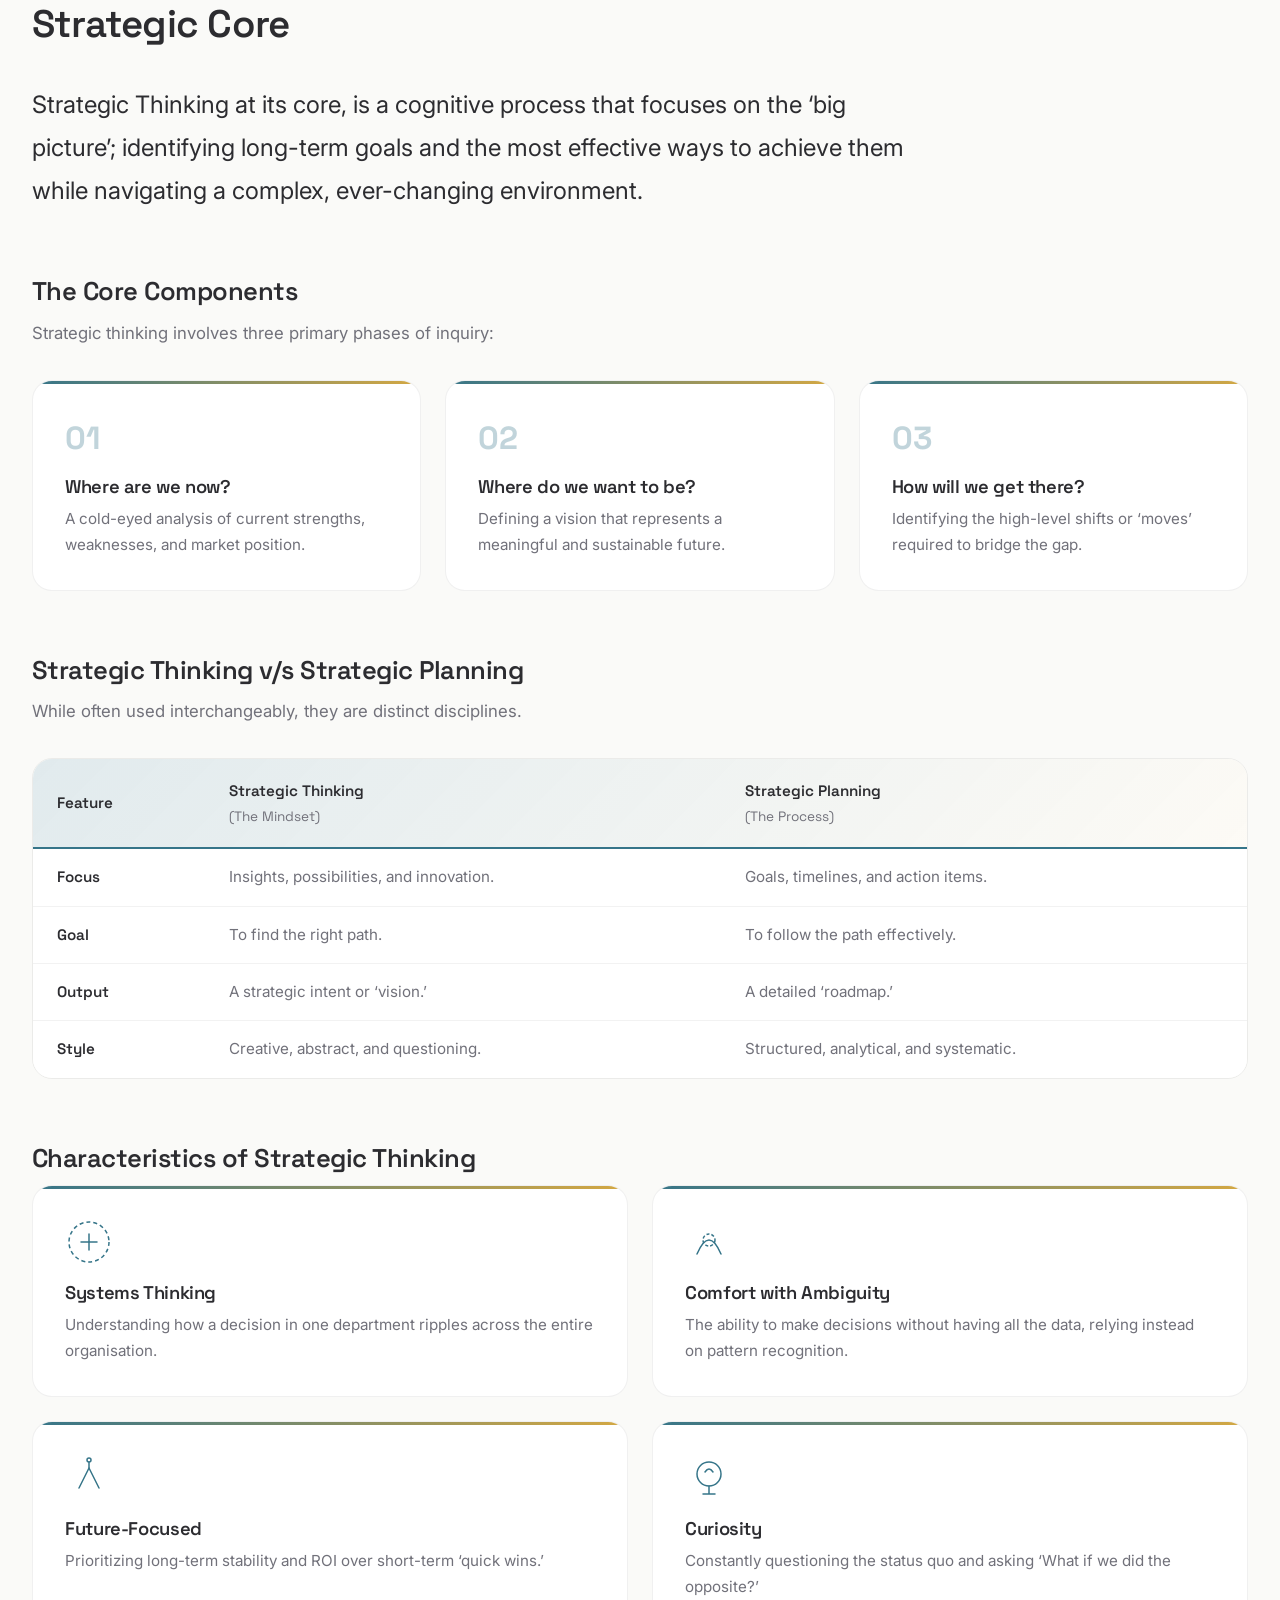
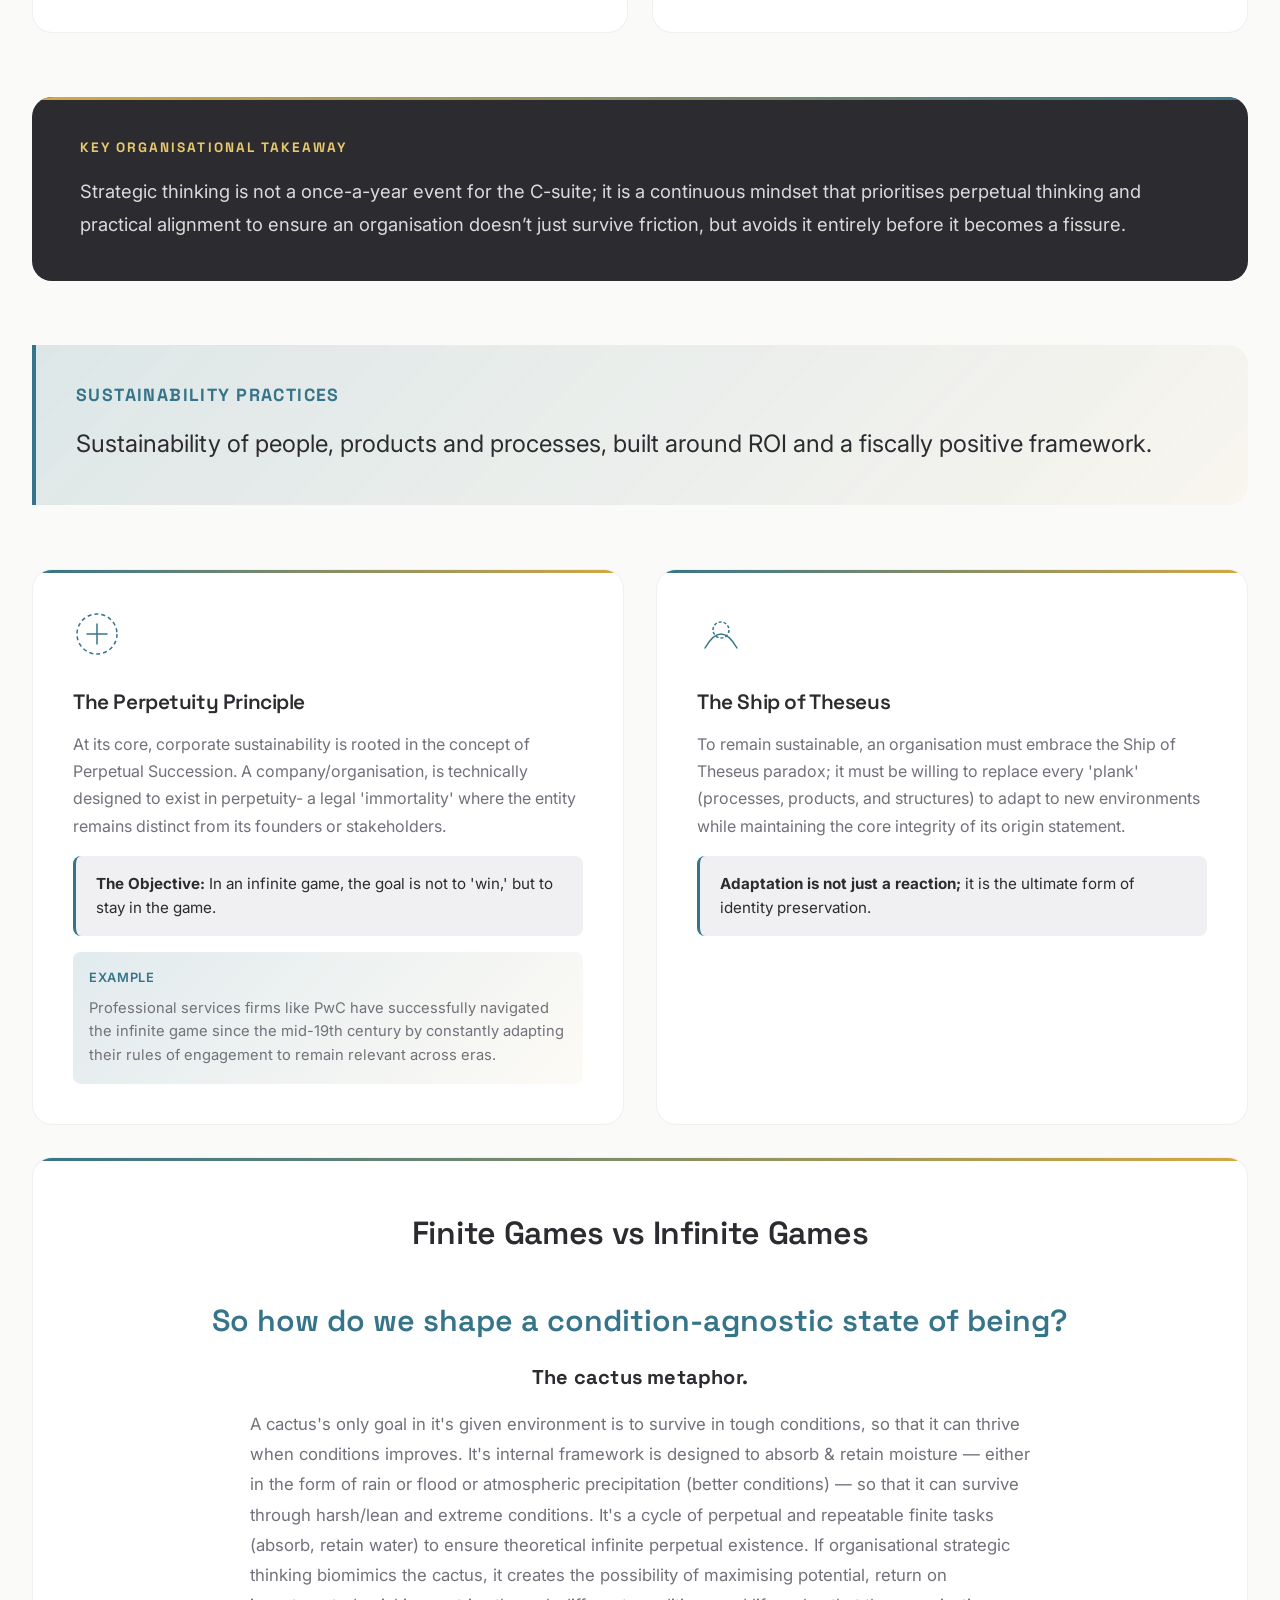
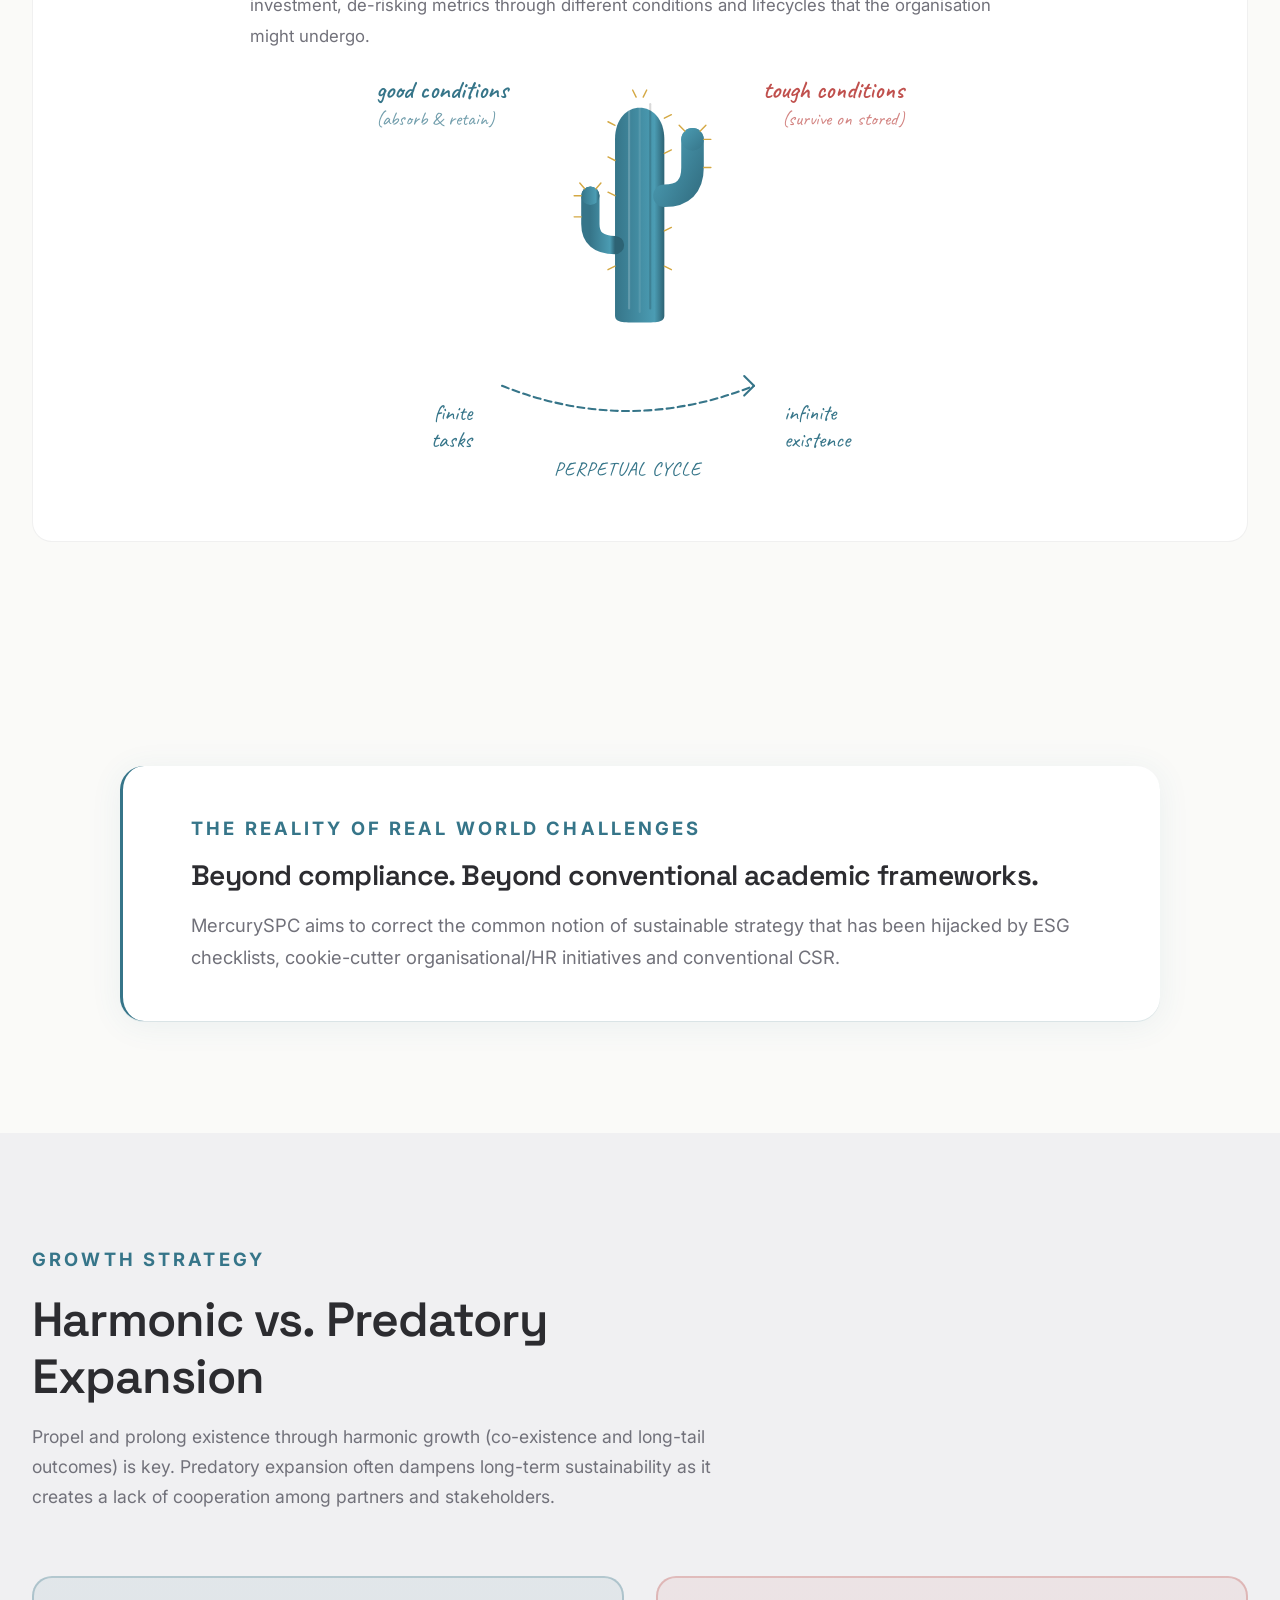
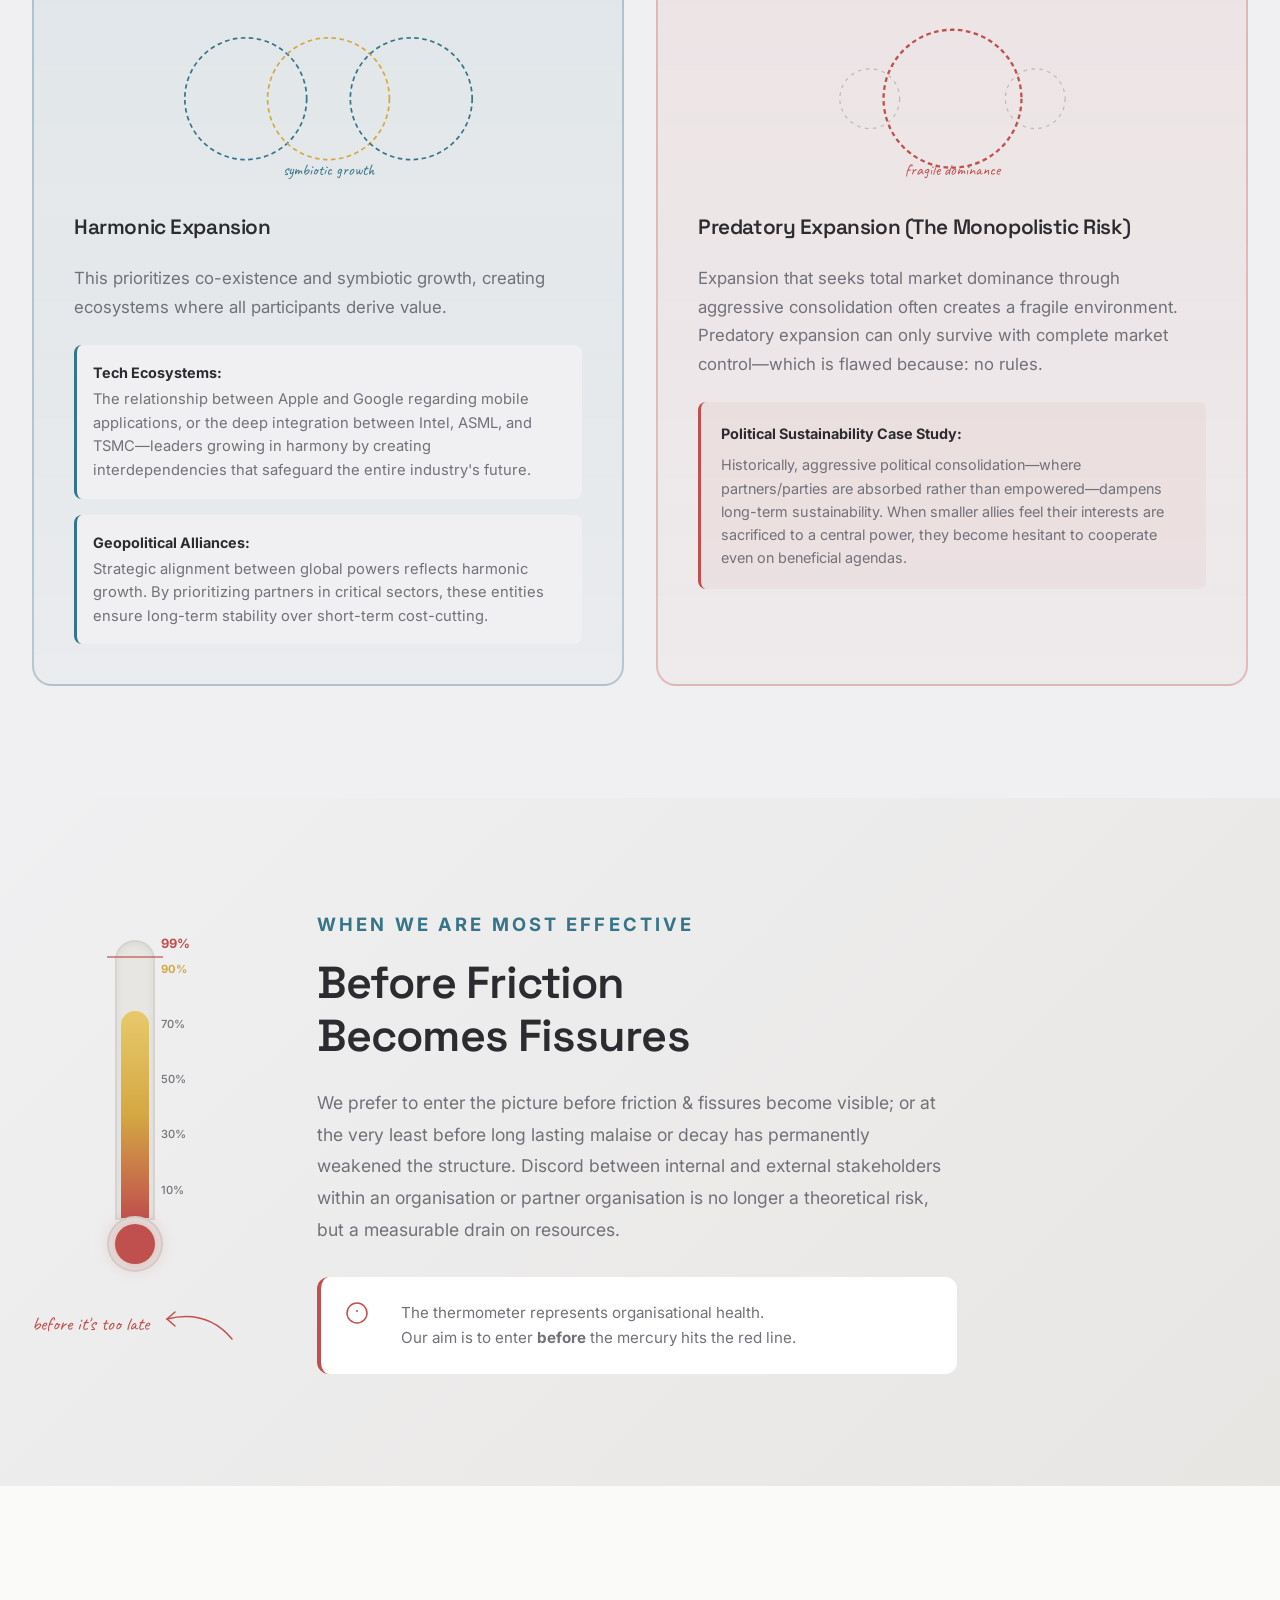
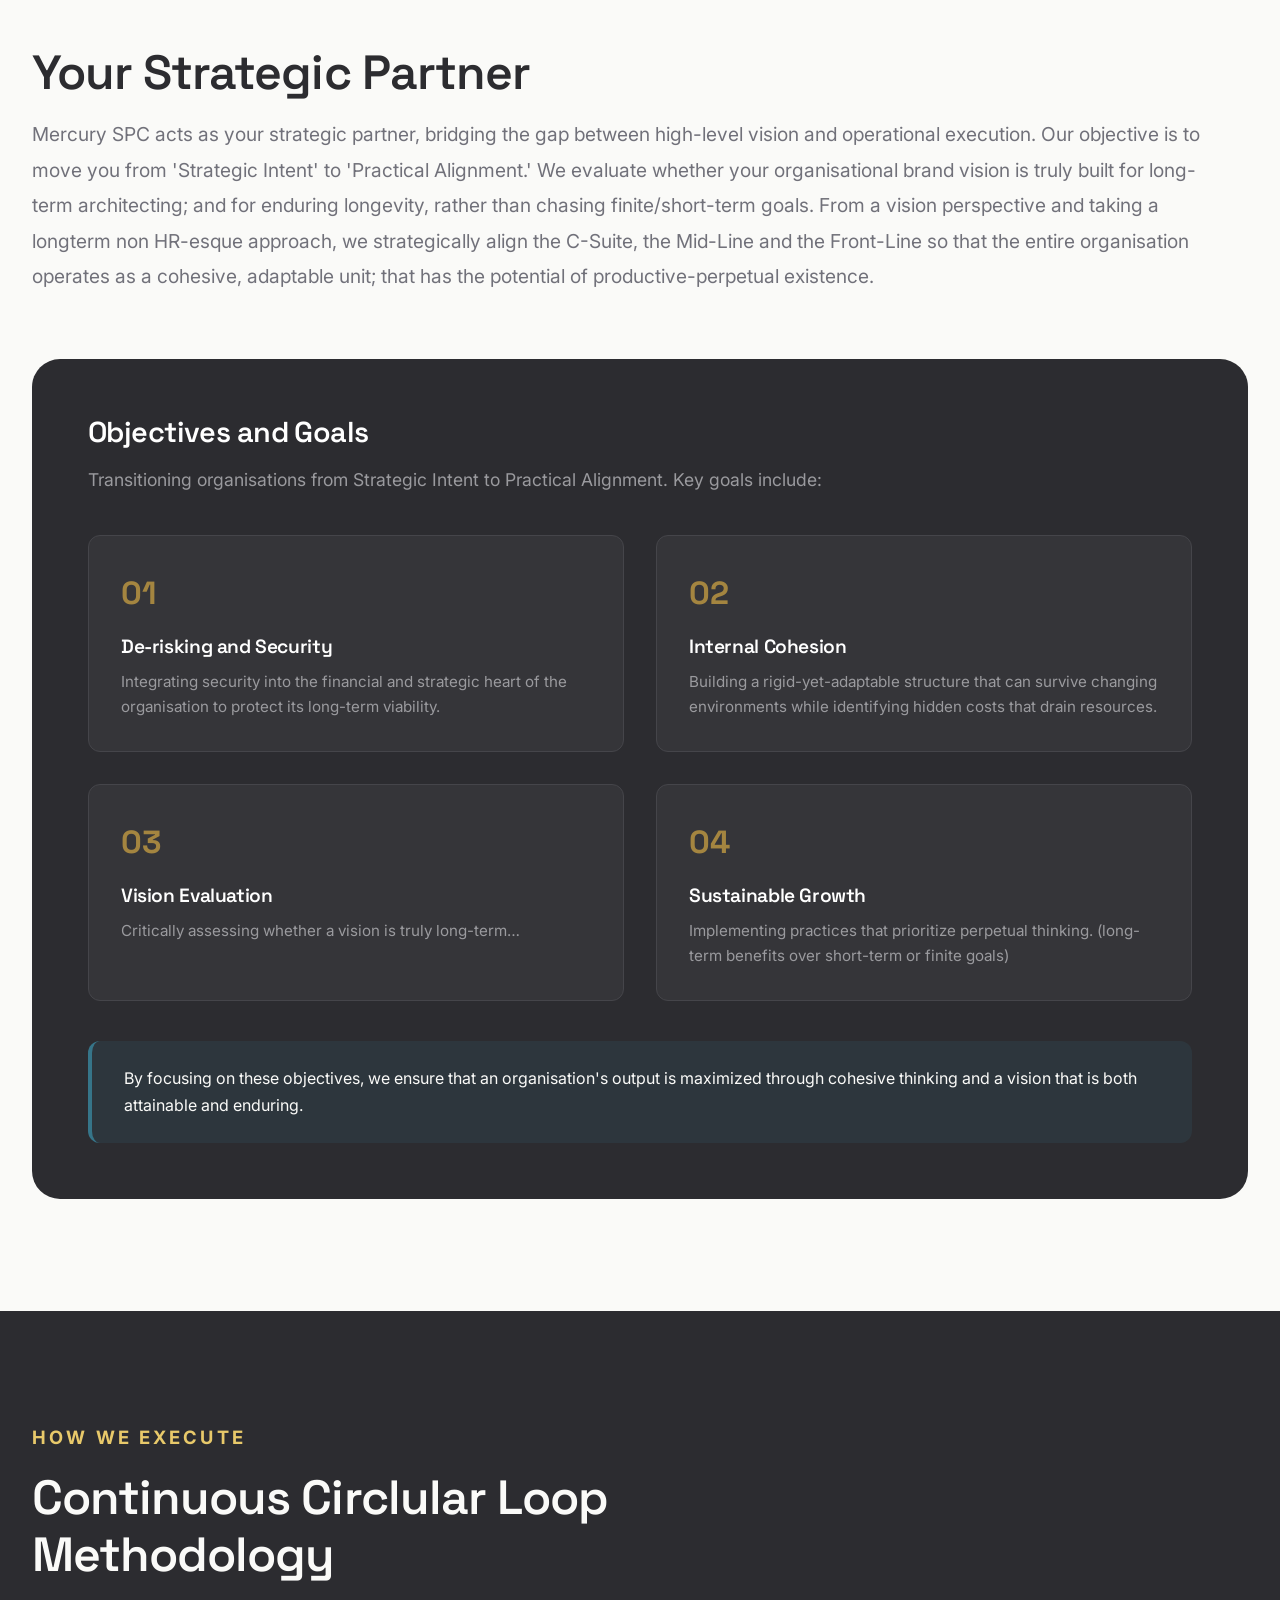
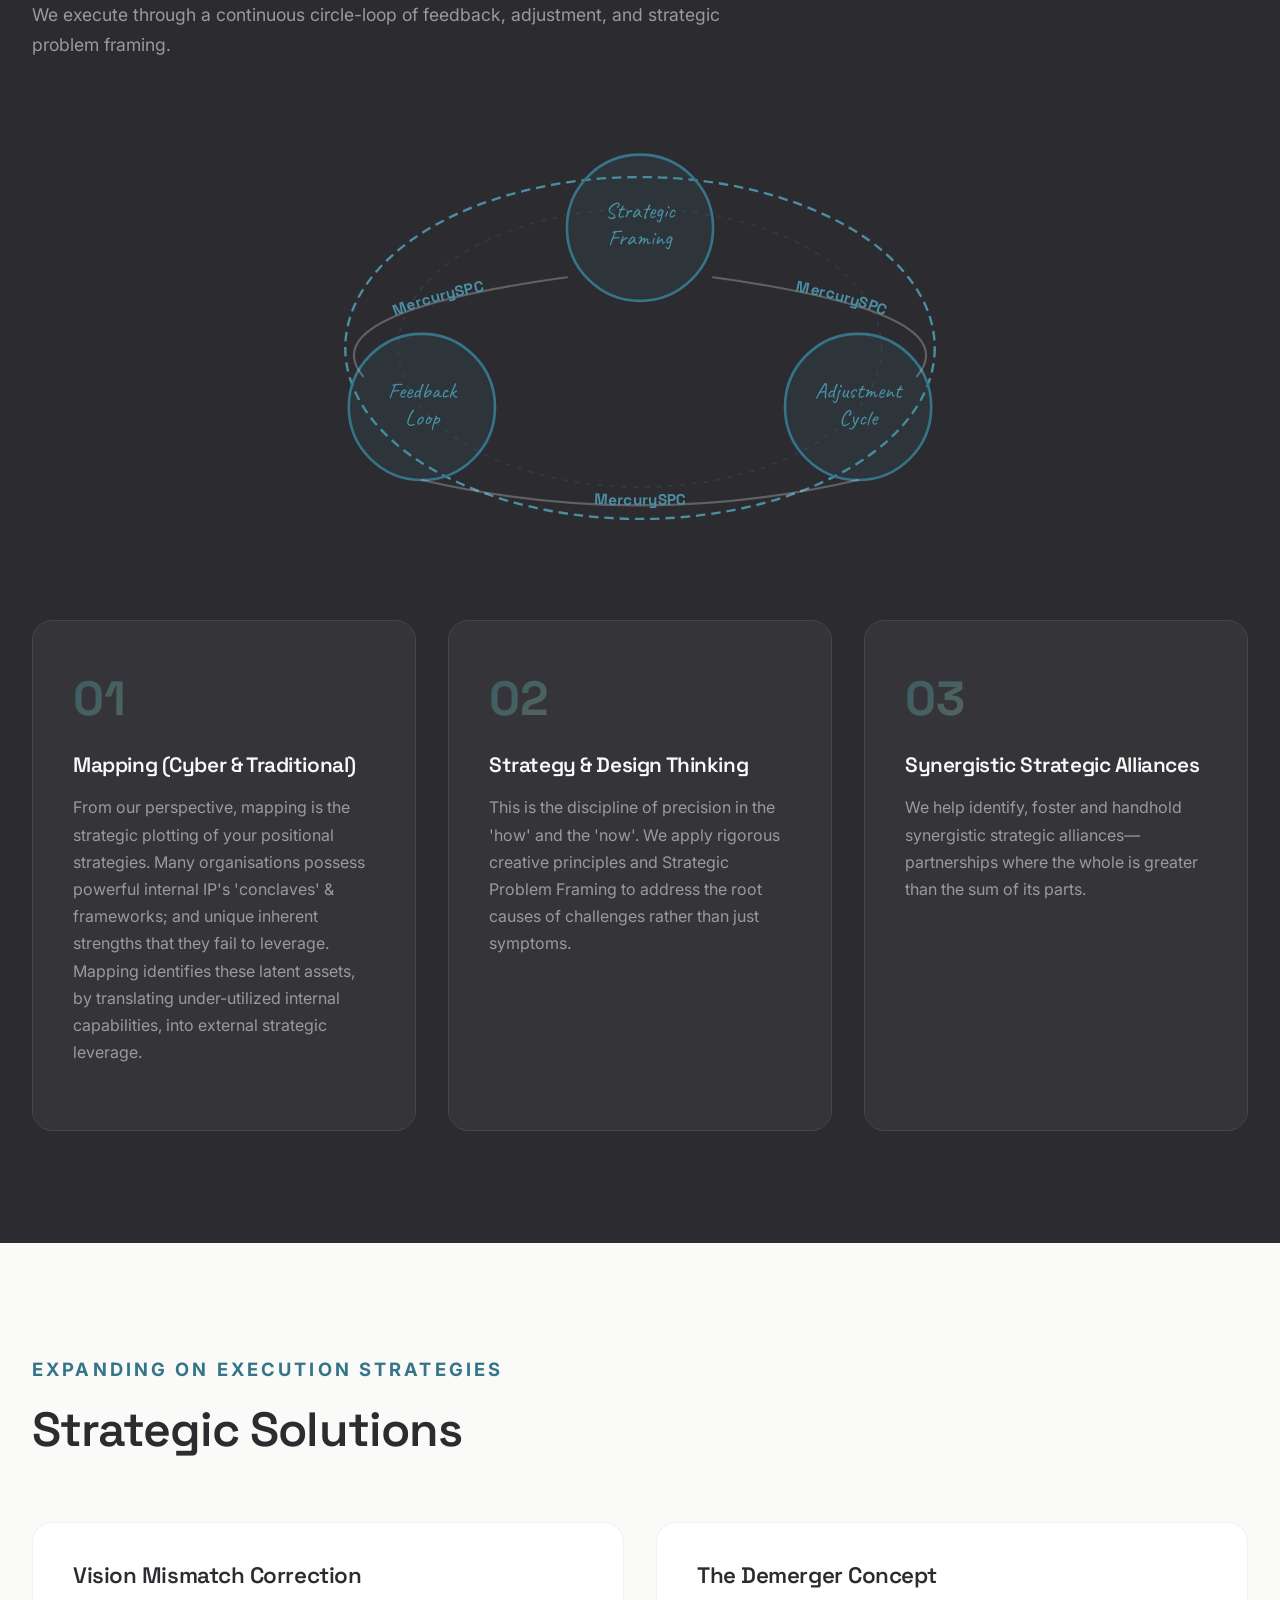
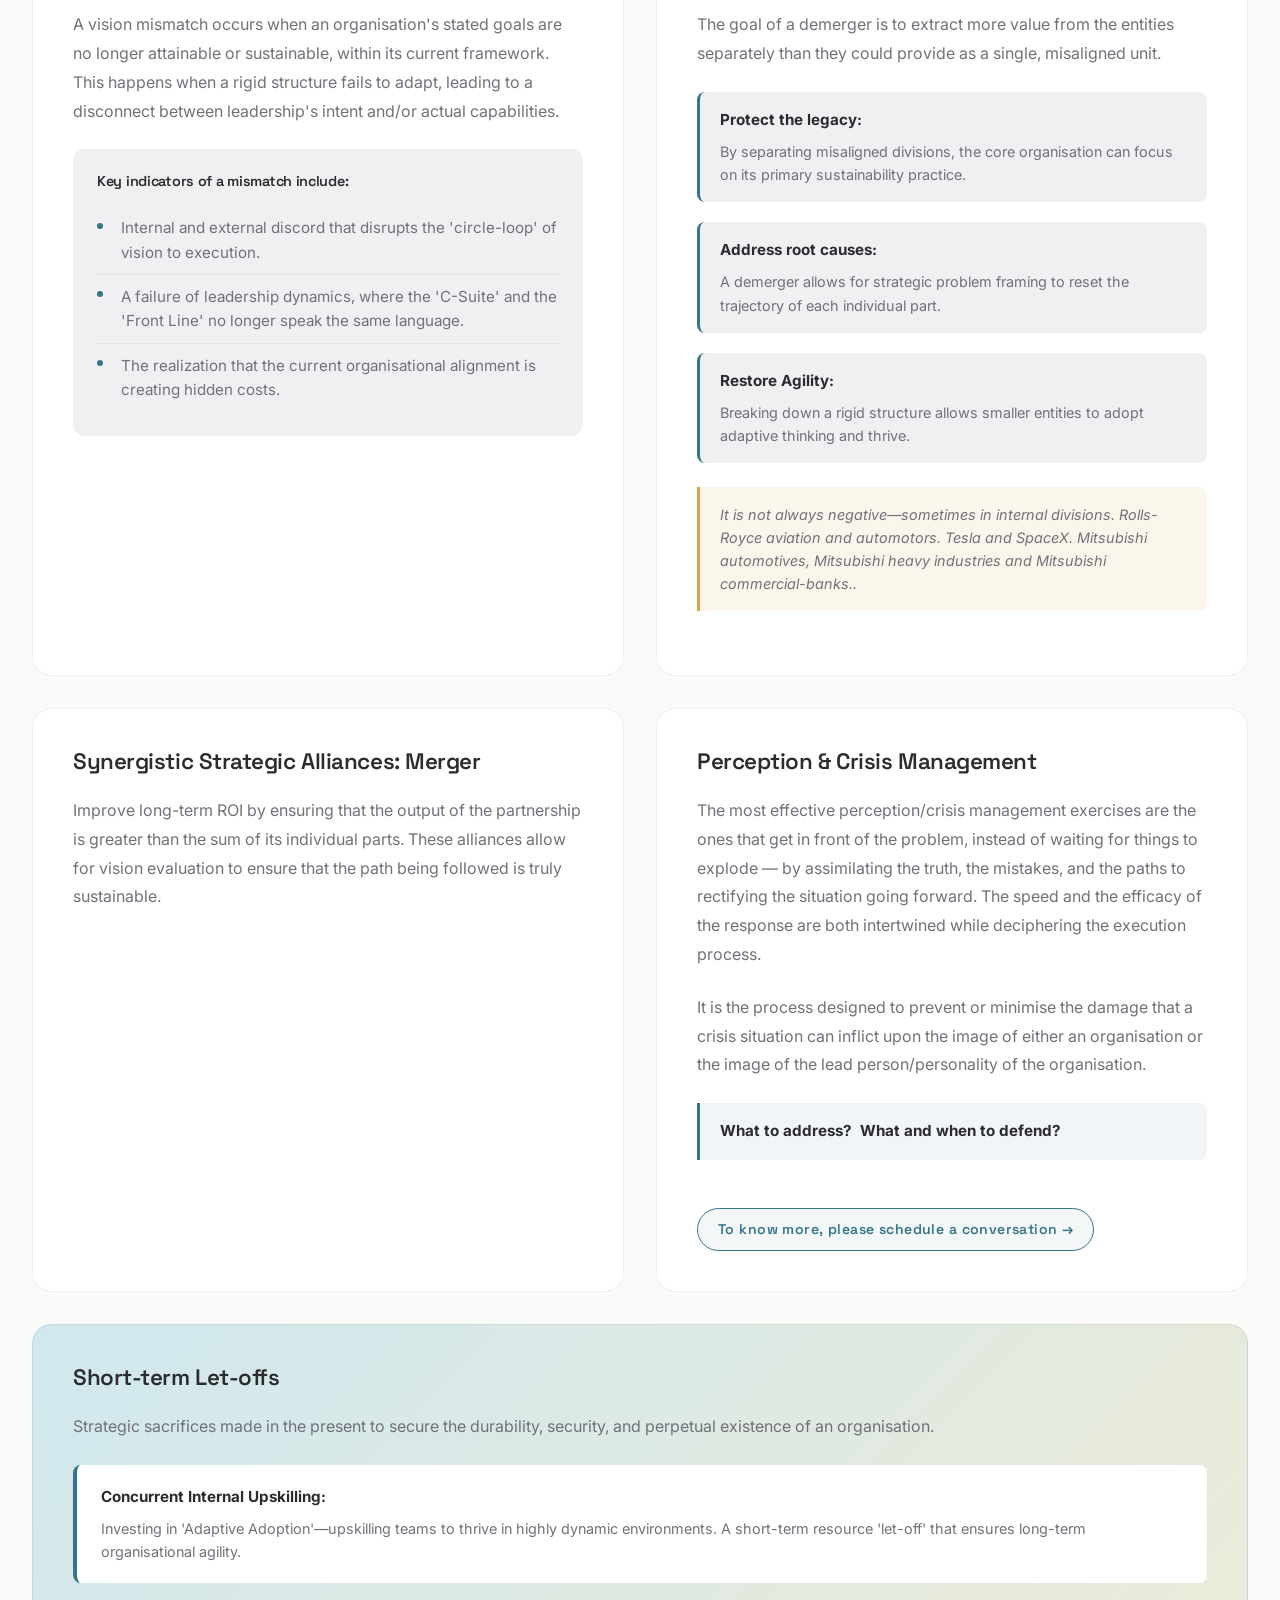
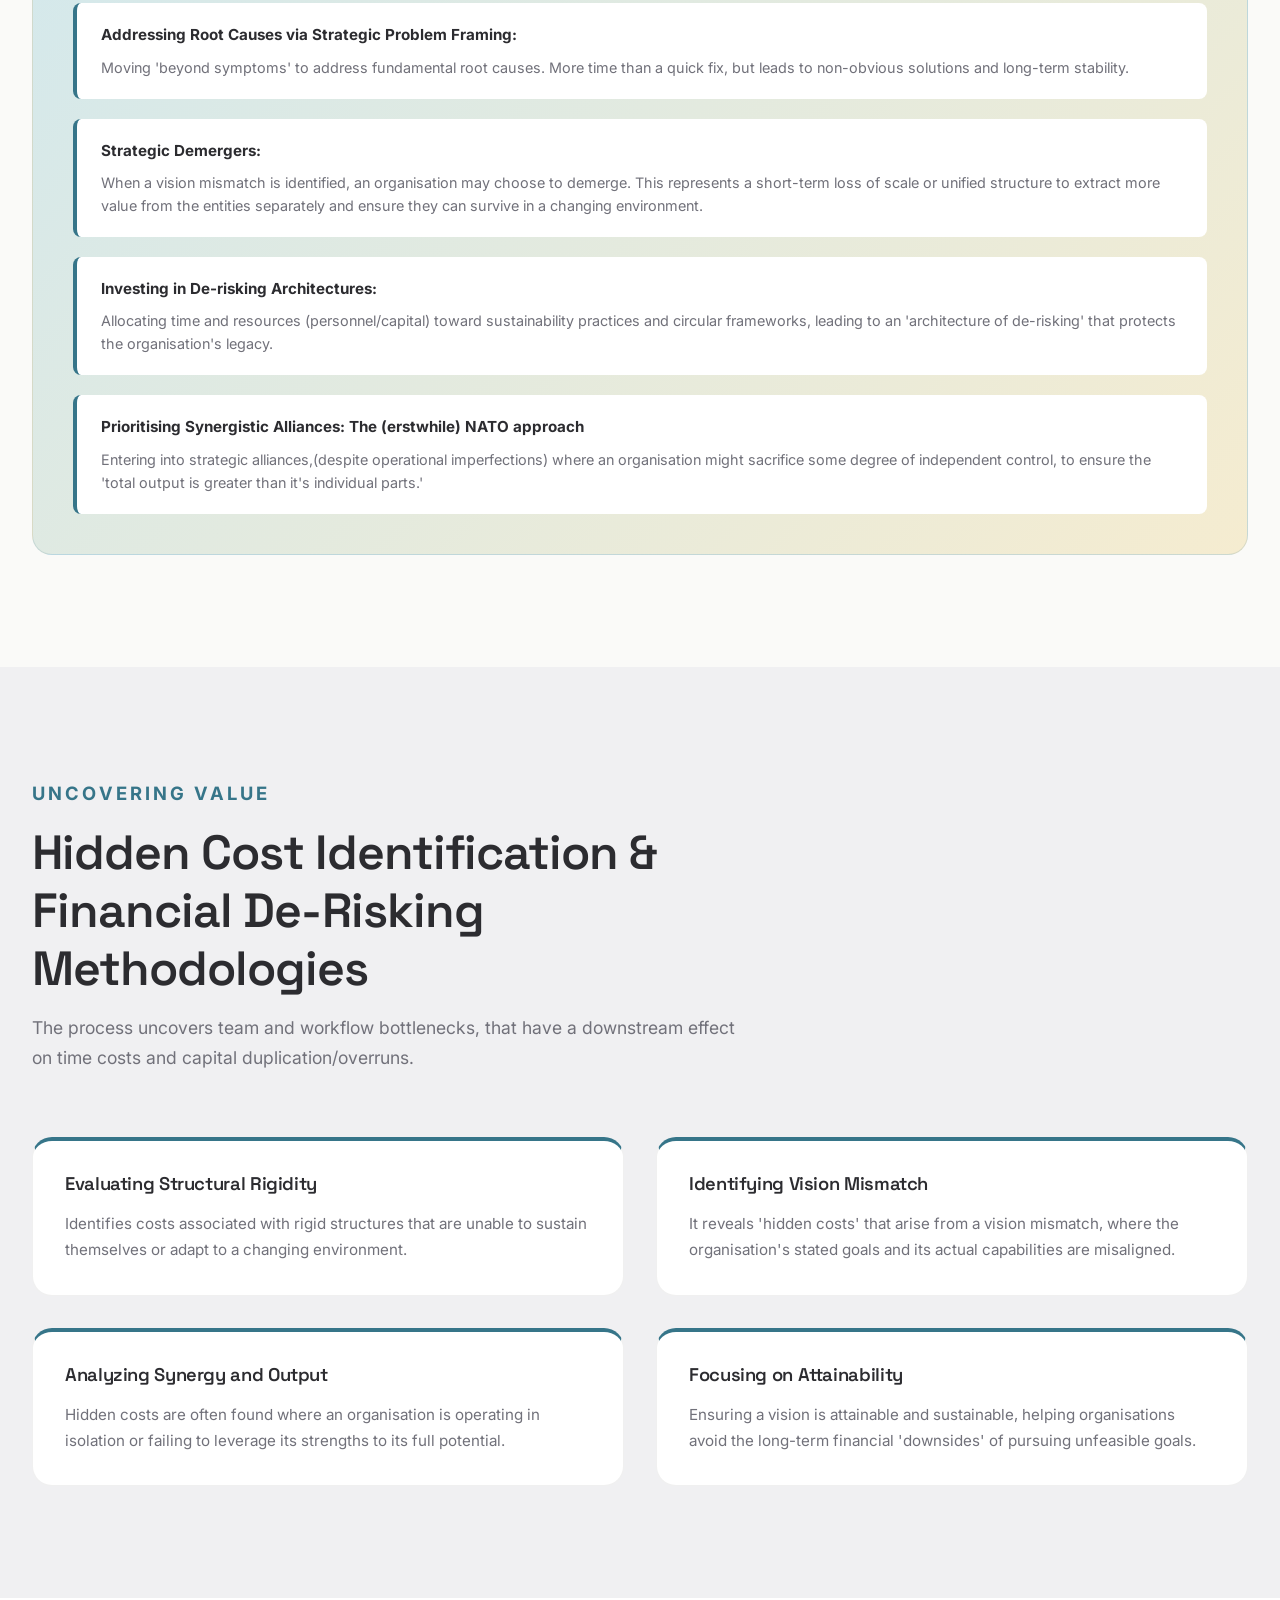
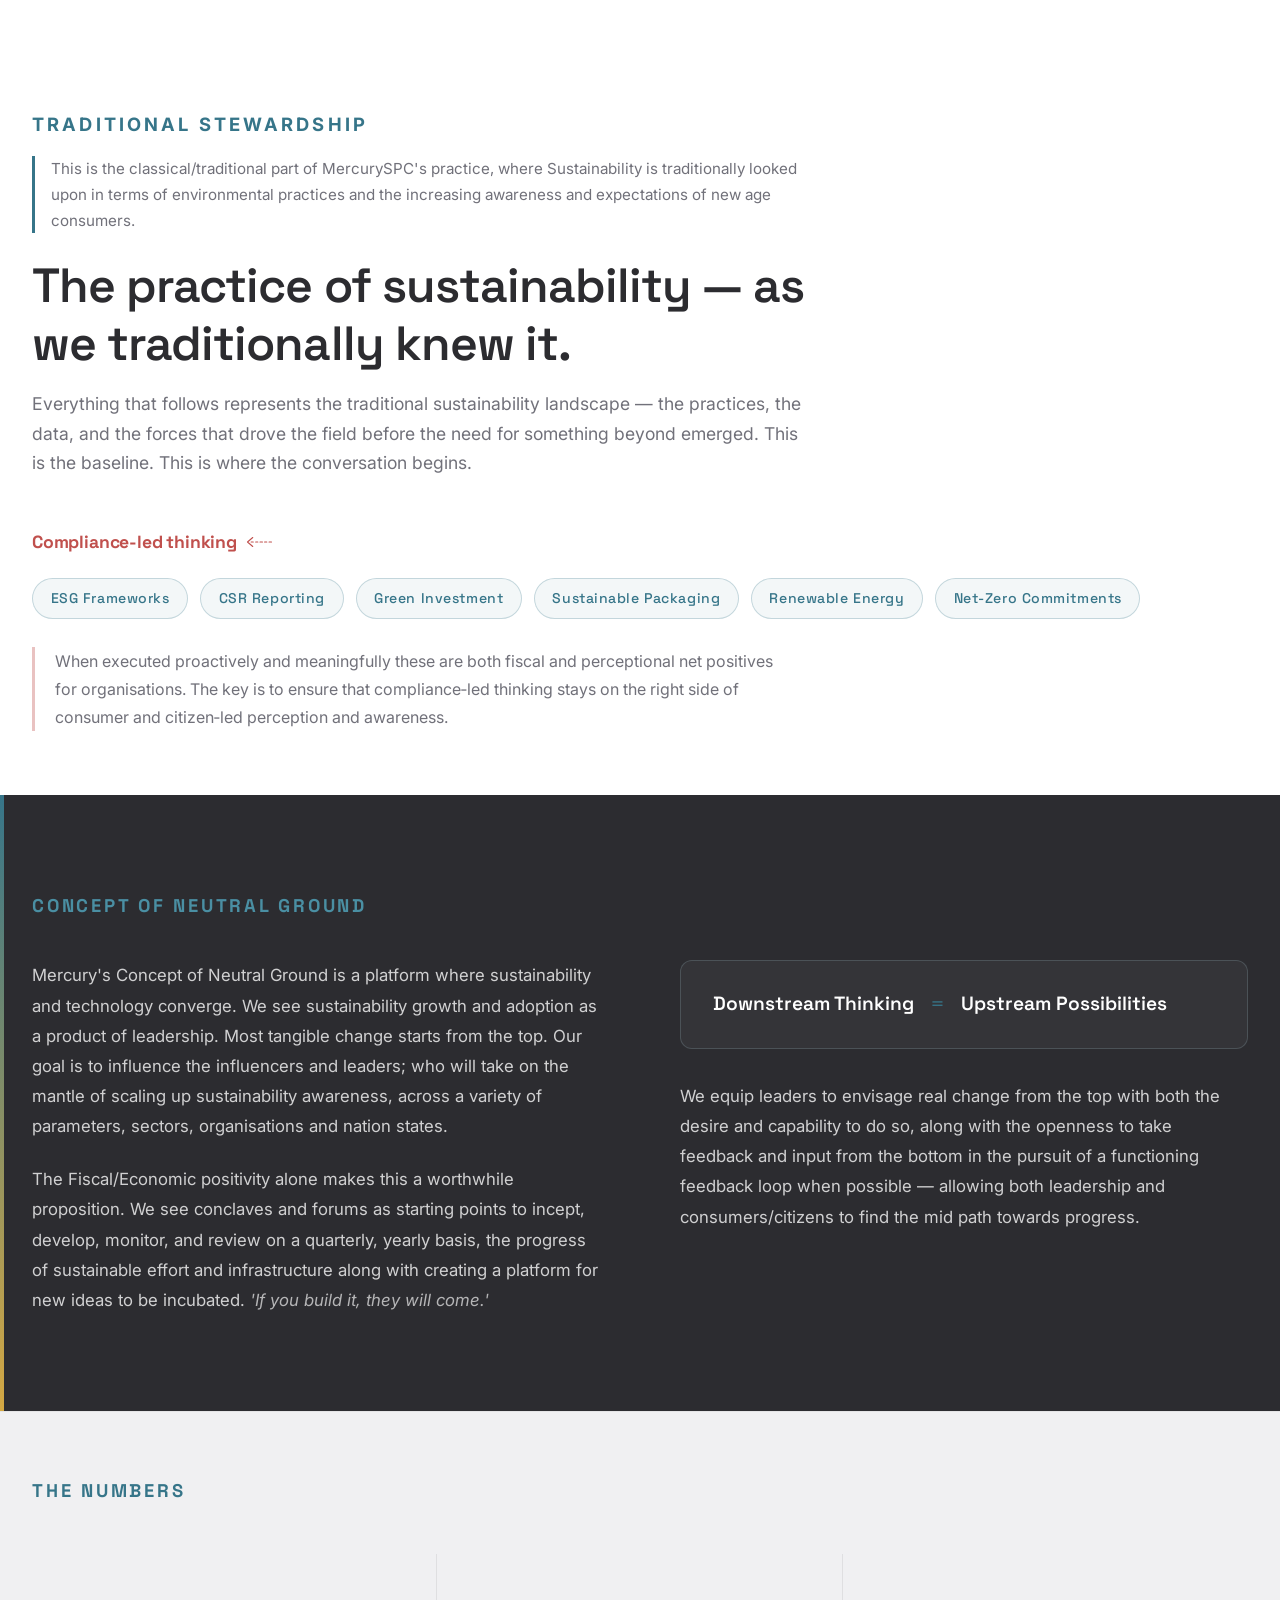
==== commit dcec382e: "Refine strategic core and traditional stewardship content" ====
--- a/index.html
+++ b/index.html
@@ -80,12 +80,11 @@
         <div class="container">
             <div class="section-header">
                 <div class="section-tag">The Mercury Way</div>
-                <h2 class="section-title philosophy-title">Strategic Thinking</h2>
-            </div>
-
-            <div class="content-block">
-                <h3 class="highlight-block-header">Strategic Core</h3>
-                <p class="large-text">Strategic Thinking at its core is a cognitive process that focuses on the &lsquo;big picture&rsquo;; identifying long-term goals and the most effective ways to achieve them while navigating a complex, ever-changing environment.</p>
+                <h2 class="section-title philosophy-title">Strategic Core</h2>
+            </div>
+
+            <div class="content-block strategic-intro-block">
+                <p class="large-text">Strategic Thinking at its core, is a cognitive process that focuses on the &lsquo;big picture&rsquo;; identifying long-term goals and the most effective ways to achieve them while navigating a complex, ever-changing environment.</p>
             </div>
 
             <!-- The Core Components -->
@@ -113,8 +112,8 @@
 
             <!-- Strategic Thinking vs Strategic Planning -->
             <div class="content-block comparison-block">
-                <h3 class="subsection-title">Strategic Thinking vs. Strategic Planning</h3>
-                <p class="subsection-intro">While often used interchangeably, they are distinct disciplines:</p>
+                <h3 class="subsection-title">Strategic Thinking v/s Strategic Planning</h3>
+                <p class="subsection-intro">While often used interchangeably, they are distinct disciplines.</p>
                 <div class="comparison-table-wrap">
                     <table class="comparison-table">
                         <thead>
@@ -152,7 +151,7 @@
 
             <!-- Characteristics of Strategic Thinking -->
             <div class="content-block characteristics-block">
-                <h3 class="subsection-title">Characteristics of a Strategic Thinking</h3>
+                <h3 class="subsection-title">Characteristics of Strategic Thinking</h3>
                 <div class="characteristics-grid">
                     <div class="characteristic-card">
                         <div class="characteristic-icon">
@@ -857,7 +856,7 @@
         <div class="container">
             <!-- Sketch: Consumer demand curve above text -->
             <div class="ts-consumer-sketch-wrap">
-                <svg viewBox="0 0 580 180" fill="none" class="ts-consumer-sketch" xmlns="http://www.w3.org/2000/svg">
+                <svg viewBox="0 -12 580 192" fill="none" class="ts-consumer-sketch" xmlns="http://www.w3.org/2000/svg">
                     <!-- Axes -->
                     <line x1="30" y1="155" x2="560" y2="155" stroke="rgba(0,0,0,0.12)" stroke-width="1.2"/>
                     <line x1="30" y1="20" x2="30" y2="155" stroke="rgba(0,0,0,0.12)" stroke-width="1.2"/>
@@ -866,15 +865,15 @@
                     <text x="14" y="90" font-family="Caveat, cursive" font-size="13" fill="rgba(0,0,0,0.35)" text-anchor="middle" transform="rotate(-90,14,90)">awareness</text>
                     <!-- Consumer curve (solid teal) — ahead, rising faster -->
                     <path class="ts-sketch-line ts-sketch-consumers" d="M 35 148 C 80 140, 130 100, 190 62 C 250 28, 320 18, 400 14 C 460 11, 510 12, 555 11" stroke="#367589" stroke-width="2.5" stroke-linecap="round" fill="none"/>
-                    <!-- Corporate curve (dashed muted) — lagging -->
+                    <!-- Organisation curve (dashed muted) — lagging -->
                     <path class="ts-sketch-line ts-sketch-corps" d="M 35 152 C 100 148, 180 138, 270 115 C 360 90, 450 65, 555 52" stroke="#6b7687" stroke-width="2" stroke-dasharray="6 4" stroke-linecap="round" fill="none"/>
                     <!-- Gap annotation -->
                     <line x1="340" y1="17" x2="340" y2="105" stroke="#C0504D" stroke-width="1.2" stroke-dasharray="4 3"/>
                     <text x="345" y="58" font-family="Caveat, cursive" font-size="14" fill="#C0504D">the gap</text>
                     <path d="M 343 60 C 360 68 358 76 350 84" stroke="#C0504D" stroke-width="1.2" fill="none" marker-end="none"/>
                     <!-- Labels -->
-                    <text x="410" y="10" font-family="Caveat, cursive" font-size="15" fill="#367589" font-weight="600">consumers</text>
-                    <text x="460" y="48" font-family="Caveat, cursive" font-size="15" fill="#6b7687">corporations</text>
+                    <text x="395" y="7" font-family="Caveat, cursive" font-size="15" fill="#367589" font-weight="600">Consumer/Citizens</text>
+                    <text x="455" y="78" font-family="Caveat, cursive" font-size="15" fill="#6b7687">organisations</text>
                     <!-- small circle at gap -->
                     <circle cx="340" cy="105" r="4" fill="none" stroke="#C0504D" stroke-width="1.5"/>
                     <circle cx="340" cy="17" r="4" fill="none" stroke="#367589" stroke-width="1.5"/>
@@ -882,11 +881,10 @@
             </div>
 
             <div class="ts-consumer-text">
-                    <p>Most often corporations lead the way for consumers, both in terms of products, and demand of products and services. If you build it, they will come. They create the products or services, generate demand or need for said products and services and then fulfil the product and services requirements while managing demand perception — i.e. cars, consumer durables, wearable tech, hospitality etc.</p>
-                    <p>However, every once in a while — like Pirate Bay, servicing customer demand for music led to Spotify as a company, harnessing the demand through a structured legal entity. And the Torrents led the demand for shared user accessible online video content, that led to Netflix, Prime, Hotstar etc. harnessing the demand into legally available offerings.</p>
-                    <p>Both genres have long term pushback from Movie and Music executives who didn't understand how free could be monetised through ads in terms of YouTube/free Spotify or paid subscription in terms of Netflix/Prime or Spotify premium. The consumer demand for unstructured, non-incorporated services, led the way to change these multibillion-dollar industries. It started with young aware consumers and citizens, who demanded the changes and the services. So too with Sustainability… corporations and most political organisations are behind the Customer/Consumer Curve. But they must take it seriously because…</p>
-            </div>
-            <div class="ts-consumer-cta">The citizens and consumers are already aware.</div>
+                    <p>Conventionally organisations lead the way for consumers/citizens, both in terms of products, demand of products &amp; services and governance frameworks. The old adage was; If you build it, they will come. They create products or services, generate demand or need for said products and services; and then fulfil the product and services requirements, while managing demand perception — i.e. cars, consumer durables, wearable tech, hospitality etc..</p>
+                    <p>However there are times (and these times are increasingly so) - like in the example of Pirate Bay and other software streaming services of the time that led to the servicing of consumer demand for online music. Downstream, that led to Spotify as a company harnessing a demand for structured legal entity. Torrentz similarly pointed to the demand for shared user-accessible online video content, with Netflix, Prime and Hotstar harnessing existing pent-up demand into legally available offerings.</p>
+                    <p>At the time, both genres had long term pushback from movie and music executives, who didn't understand how seemingly free music could be monetised, through ads in terms of YouTube/free Spotify or paid subscription; and in terms of Netflix/Prime or Spotify premium. The consumer demand for unstructured, non-incorporated services, led the way to transform these multibillion-dollar industries. It started with young aware consumers and citizens, who demanded the changes and the services. So too with Sustainability… corporations and most political organisations are behind the Customer/Consumer Curve. But they must take it seriously because… <span class="ts-consumer-emphasis">Citizens/voters and Consumers have already arrived.</span><span class="ts-consumer-followup">The seemingly obvious but unexpected result in Hungary in April 2026, has upended what political pundits, conventional media outlets and conventional thinking politicians thought was possible or impossible. And so conversely, even though citizens/voters/consumers have already arrived conventional thinking governments, media and organisations continue to place themselves way behind the curve in these hyper adaptive changing times.</span></p>
+            </div>
         </div>
     </section>
 
--- a/styles-v2.css
+++ b/styles-v2.css
@@ -558,6 +558,10 @@
     font-size: clamp(1.6rem, 3vw, 2.4rem);
 }
 
+.section-header + .strategic-intro-block {
+    margin-top: -1.75rem;
+}
+
 .section-dark .section-title {
     color: var(--light);
 }
@@ -3071,6 +3075,17 @@
     margin-bottom: 0;
 }
 
+.ts-consumer-emphasis {
+    color: var(--teal);
+    font: inherit;
+    font-weight: 700;
+}
+
+.ts-consumer-followup {
+    display: block;
+    margin-top: 1rem;
+}
+
 /* Sketch diagram */
 .ts-consumer-sketch-wrap {
     width: 100%;
@@ -3086,6 +3101,7 @@
     width: 100%;
     height: auto;
     display: block;
+    overflow: visible;
 }
 
 .ts-sketch-line {
